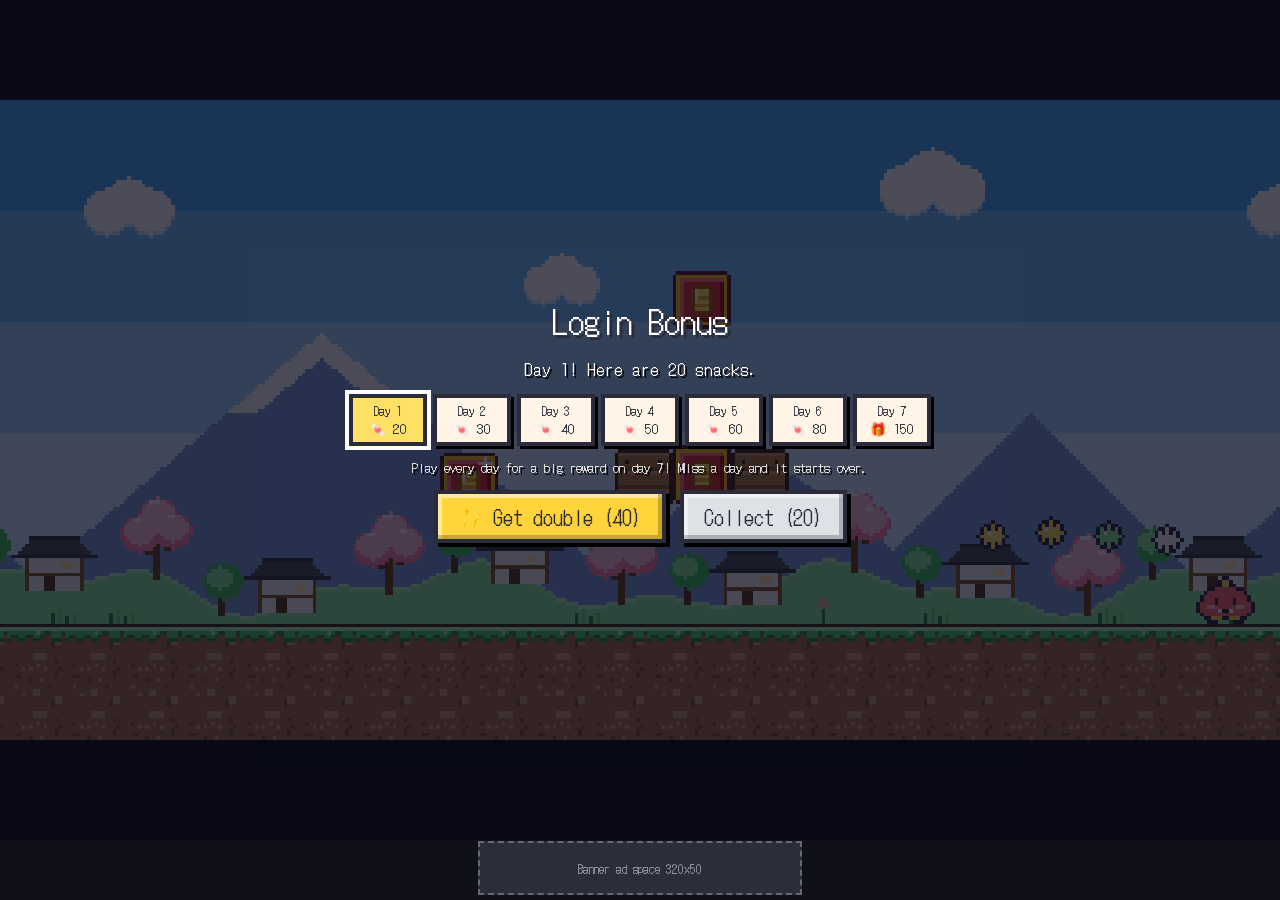
==== jumptaro/game.html @ 161453db "文嵐スタジオのサイトを公開" ====
<!DOCTYPE html>
<html lang="ja">
<head>
<meta charset="utf-8">
<meta name="viewport" content="width=device-width,initial-scale=1,user-scalable=no,viewport-fit=cover">
<title>ジャンプ太郎</title>
<link rel="stylesheet" href="fonts/dotgothic16.css">
<style>
  html,body{margin:0;height:100%;background:#0e0f18;color:#fff;font-family:"DotGothic16","MS Gothic","Osaka-Mono",monospace;overflow:hidden;touch-action:none;user-select:none;-webkit-user-select:none}
  #wrap{display:flex;height:100%;align-items:center;justify-content:center;padding-bottom:60px;box-sizing:border-box}
  body.playing #wrap{padding-bottom:0}
  #stage{position:relative;width:min(100vw,calc((100vh - 64px)*2))}
  body.playing #stage{width:min(100vw,calc(100vh*2))}
  #cv{display:block;width:100%;height:auto;aspect-ratio:2/1;image-rendering:pixelated;background:#000}
  #ov{position:fixed;left:0;right:0;top:0;bottom:60px;display:none;overflow:auto;background:rgba(8,8,24,.72);z-index:5}
  body.playing #ov{bottom:0}
  #doc{position:fixed;inset:0;z-index:60;background:#15162a;display:flex;flex-direction:column;align-items:flex-start}
  #doc iframe{flex:1;width:100%;border:0;background:#fff}
  #doc #docBack{margin:6px 8px}
  .scr{min-height:100%;display:flex;flex-direction:column;align-items:center;justify-content:center;gap:12px;padding:12px;box-sizing:border-box;text-align:center}
  h1{margin:0;font-weight:400;font-size:clamp(34px,8vw,68px);letter-spacing:4px;color:#ffe066;text-shadow:4px 4px 0 #c92a2a,8px 8px 0 #2b2b3a}
  h2{margin:0;font-weight:400;font-size:clamp(20px,4vw,32px);text-shadow:3px 3px 0 #2b2b3a}
  p{margin:0;font-size:clamp(13px,2.2vw,17px);line-height:1.6;text-shadow:2px 2px 0 #000}
  .small{opacity:.85;font-size:13px}
  .row{display:flex;gap:14px;flex-wrap:wrap;justify-content:center}
  .btn{background:#ffd43b;color:#2b2b3a;border:4px solid #2b2b3a;border-radius:0;padding:8px 20px;font-size:clamp(15px,2.4vw,20px);cursor:pointer;font-family:inherit;box-shadow:inset -4px -4px 0 rgba(0,0,0,.22),inset 4px 4px 0 rgba(255,255,255,.5),4px 4px 0 #000}
  .btn:active{transform:translate(4px,4px);box-shadow:inset -4px -4px 0 rgba(0,0,0,.22),inset 4px 4px 0 rgba(255,255,255,.5)}
  .topback{position:fixed;top:8px;left:8px;z-index:6;margin:0;padding:6px 14px;font-size:clamp(12px,2.2vw,16px)}
.toast{position:fixed;left:50%;bottom:18%;transform:translateX(-50%);background:#000c;color:#fff;padding:10px 18px;border-radius:12px;z-index:99;font-size:clamp(13px,2.4vw,18px)}
a.btn{display:inline-block;text-decoration:none}
.btn.sub{background:#dee2e6}
  .btn:disabled{opacity:.5}
  .cards{display:flex;gap:14px;flex-wrap:wrap;justify-content:center}
  .card{background:#fff4e6;color:#2b2b3a;border:4px solid #2b2b3a;width:clamp(120px,21vw,170px);padding:10px;cursor:pointer;box-sizing:border-box;display:flex;flex-direction:column;align-items:center;gap:4px;box-shadow:inset -4px -4px 0 rgba(0,0,0,.1),4px 4px 0 #000}
  .card.sel{background:#ffe066;outline:4px solid #fff}
  .card.lock canvas{filter:brightness(0) opacity(.6)}
  .btn.mini{font-size:12px;padding:4px 8px;margin-top:4px;width:100%}
  .card canvas{width:64px;height:64px;image-rendering:pixelated}
  .card b{font-size:18px;font-weight:400}
  .card small{font-size:12px;line-height:1.4}
  .stat{font-size:12px;width:100%;display:flex;justify-content:space-between}
  .stat i{font-style:normal;color:#e8590c}
  .serow{display:flex;gap:6px;align-items:center;justify-content:center;flex-wrap:wrap;margin:3px 0}
  .serow span{width:6em;text-align:right;font-size:14px;margin-right:4px}
  .vol{display:flex;gap:24px;flex-wrap:wrap;justify-content:center;font-size:15px}
  .vol input{accent-color:#ffd43b;vertical-align:middle;width:130px}
  .tabs{display:flex;gap:8px;flex-wrap:wrap;justify-content:center}
  .tab{border:4px solid #2b2b3a;border-radius:0;padding:4px 12px;font-family:inherit;background:#495057;color:#dee2e6;cursor:pointer;font-size:15px;box-shadow:3px 3px 0 #000}
  .tab.on{background:var(--c);color:#fff}
  .tab:disabled{opacity:.45}
  .grid{display:grid;grid-template-columns:repeat(5,1fr);gap:10px;width:min(720px,100%)}
  .days{display:flex;gap:6px;flex-wrap:wrap;justify-content:center}
  .day{border:4px solid #2b2b3a;background:#fff4e6;color:#2b2b3a;padding:4px 6px;min-width:58px;display:flex;flex-direction:column;align-items:center;font-size:13px;box-shadow:3px 3px 0 #000;position:relative}
  .day b{font-weight:400;font-size:12px}
  .day.got{background:#b2f2bb;opacity:.8}
  .day.today{background:#ffe066;outline:4px solid #fff}
  .day i{position:absolute;right:2px;top:0;font-style:normal;color:#2b8a3e}
  .book{width:min(760px,100%)}
  .bkrow{display:flex;flex-wrap:wrap;gap:8px;justify-content:center;margin:6px 0}
  .bk{width:86px;background:#fff4e6;color:#2b2b3a;border:3px solid #2b2b3a;padding:4px;display:flex;flex-direction:column;align-items:center;font-size:11px;box-shadow:3px 3px 0 #000}
  .bk img{width:48px;height:48px;object-fit:contain;image-rendering:pixelated}
  .bk.no{background:#868e96}
  .bk.no img{filter:brightness(0) opacity(.45)}
  .bkrw{margin-bottom:6px}
  .skimg{width:64px;height:64px;object-fit:contain;image-rendering:pixelated}
  .card.lock .skimg{filter:brightness(0) opacity(.6)}
  .bring{font-size:12px;display:flex;gap:4px;align-items:center}
  .whead{grid-column:1/-1;text-align:left;font-size:15px;margin:8px 0 0;padding:2px 8px;border-left:6px solid #ffd43b;text-shadow:2px 2px 0 #000}
  .whead.soon{border-color:#74c0fc;color:#a5d8ff;margin-bottom:4px}
  .st{border:4px solid #2b2b3a;border-radius:0;padding:6px 4px;background:#fff4e6;color:#2b2b3a;font-family:inherit;cursor:pointer;display:flex;flex-direction:column;align-items:center;gap:2px;box-shadow:inset -3px -3px 0 rgba(0,0,0,.12),4px 4px 0 #000}
  .st b{font-size:22px;font-weight:400}
  .st span{font-size:11px}
  .st small{font-size:10px}
  .st.clr{background:#b2f2bb}
  .st:disabled{background:#495057;color:#adb5bd}
  .res{background:#2b2b3a;border:4px solid #fff;box-shadow:4px 4px 0 #000;padding:10px 18px;font-size:16px;line-height:1.9}
  .new{color:#ffd43b}
  body.noads #ad{display:none}
  #ad{position:fixed;left:50%;bottom:5px;transform:translateX(-50%);width:320px;max-width:100vw;height:50px;background:#2a2e38;border:2px dashed #667;display:flex;align-items:center;justify-content:center;font-size:12px;color:#99a;z-index:6}
  body.playing #ad,body.native #ad{display:none}
  #pad{position:absolute;inset:auto 0 0 0;display:none;justify-content:space-between;padding:0 10px 8px;pointer-events:none}
  #pad .g{display:flex;gap:12px}
  #pad button{pointer-events:auto;width:var(--ps,68px);height:var(--ps,68px);border-radius:0;border:4px solid rgba(255,255,255,.75);background:rgba(255,255,255,var(--pa,.25));color:#fff;font-size:24px;touch-action:none;user-select:none;-webkit-user-select:none}
  #pad button.on{background:rgba(255,255,255,.6);transform:scale(.94)}
  #pad .g{align-items:flex-end}
  #pad .jump{width:calc(var(--ps,68px) * 1.25);height:calc(var(--ps,68px) * 1.25);font-size:30px}
  #pad .fire{margin-bottom:calc(var(--ps,68px) * .35);border-color:rgba(255,169,77,.9)}
  @media (pointer:coarse){body.playing #pad{display:flex}}
  #pauseBtn{position:absolute;top:3px;right:6px;display:none;border:2px solid #fff;border-radius:0;background:rgba(0,0,0,.45);color:#fff;font-size:18px;padding:4px 14px;cursor:pointer;font-family:inherit}
  .topbar{position:absolute;top:8px;left:12px;right:12px;display:flex;align-items:center;gap:10px;z-index:2}
  .topbar .sp{flex:1}
  .pill{background:#2b2b3a;border:3px solid #fff;padding:4px 12px;font-size:16px;box-shadow:3px 3px 0 #000}
  .ico{position:relative;background:#fff4e6;color:#2b2b3a;border:4px solid #2b2b3a;width:60px;height:60px;font-size:24px;display:flex;flex-direction:column;align-items:center;justify-content:center;gap:2px;cursor:pointer;font-family:inherit;box-shadow:inset -3px -3px 0 rgba(0,0,0,.15),3px 3px 0 #000;padding:0}
  .ico small{font-size:10px;line-height:1}
  .ico:active{transform:translate(3px,3px);box-shadow:none}
  .badge{position:absolute;top:-9px;right:-9px;background:#e03131;color:#fff;font-style:normal;font-size:12px;width:20px;height:20px;border:2px solid #fff;display:flex;align-items:center;justify-content:center}
  .btn.big{font-size:clamp(20px,3.4vw,30px);padding:12px 48px}
  .row.icons{gap:18px}
  .scr.title{padding-top:72px}
  .howto{width:min(560px,100%);display:flex;flex-direction:column;gap:6px}
  .hrow{display:flex;align-items:center;gap:12px;background:rgba(255,255,255,.08);border:2px solid rgba(255,255,255,.25);padding:6px 10px;text-align:left;font-size:14px}
  .hk{min-width:56px;text-align:center;font-size:22px}
  .hw{width:40px;height:40px;object-fit:contain;image-rendering:pixelated}
  .setbody{display:flex;flex-direction:column;align-items:center;gap:8px;min-height:120px}
  @media (max-height:430px){h1{font-size:40px}.scr{gap:8px}.scr.title{padding-top:64px}}
  body.playing #pauseBtn{display:block}
</style>
</head>
<body>
<div id="wrap">
  <div id="stage">
    <canvas id="cv" width="704" height="352"></canvas>
    <button id="pauseBtn">⏸</button>
    <div id="pad">
      <div class="g"><button data-k="l">◀</button><button data-k="r">▶</button></div>
      <div class="g"><button data-k="f" class="fire">🔥</button><button data-k="j" class="jump">▲</button></div>
    </div>
  </div>
</div>
<div id="ov"></div>
<!-- バナー広告枠（メニュー画面のみ表示）。アプリ化後は AdMob のバナーに置き換える -->
<div id="ad" class="webonly">バナー広告スペース 320x50</div>

<script>
'use strict';
/* ================= 基本設定 ================= */
const T = 32, W = 22, H = 11, VW = W * T, VH = H * T, GRAV = 0.6;
// ネット版のときだけ tools/build-web.js が書きかえる。'' = アプリ（ブラウザで開くとダミー広告）/ 'site' = 自分のサイトの体験版 / 'crazy' = CrazyGames 版
const WEB_BUILD = 'site';
const TRIAL_STAGES = 5;      // 体験版で遊べるステージ数（ワールド1）
const PLAY_URL = 'https://play.google.com/store/apps/details?id=com.bunran.jumptaro';
const PLAY_MAX = WEB_BUILD === 'site' ? TRIAL_STAGES : Infinity;
const CG = WEB_BUILD === 'crazy' && window.CrazyGames ? window.CrazyGames.SDK : null;
const AD_CONFIG = { enabled: WEB_BUILD !== 'site', interstitialEvery: 3 };   // 体験版は広告なし（AdSense が通ったら true にする）
const noAdsNow = () => save.noAds || !AD_CONFIG.enabled;
const NATIVE = !!(window.Capacitor && window.Capacitor.isNativePlatform && window.Capacitor.isNativePlatform());
const AdMobP = NATIVE ? window.Capacitor.Plugins.AdMob : null;
// ★AD_IDS は本番の広告ユニットID。AD_TESTING が true のあいだは Google のテスト広告が出る（ストアに出すときだけ false にする）
const AD_TESTING = true;
// ★Play Console の「アプリ内アイテム」で、このIDの「広告なしパック」を作る（値段は Play Console で決める）
const IAP_REMOVE_ADS = 'remove_ads';
// ★広告なしパックを売るかどうか。false のあいだはショップ・限定キャラ・きんぴか・購入を復元・特商法ページをかくす
const SHOP_ON = false;
const SUPPORTER_GIFT = 1000;   // 広告なしパックの特典おやつ
const IAPP = NATIVE ? window.Capacitor.Plugins.NativePurchases : null;
const AD_IDS = {
  banner: 'ca-app-pub-8461760868767250/3536018309',
  interstitial: 'ca-app-pub-8461760868767250/8596773294',
  rewarded: 'ca-app-pub-8461760868767250/4718161479',
};

const DIFFS = [
  { name: 'イージー', hp: 3, lives: 5, es: 0.75, col: '#2f9e44' },
  { name: 'ノーマル', hp: 2, lives: 3, es: 0.95, col: '#1c7ed6' },
  { name: 'ハード',   hp: 1, lives: 3, es: 1.15, col: '#e8590c' },
  { name: '鬼',       hp: 1, lives: 1, es: 1.4,  col: '#c92a2a' },
];

/* ================= キャラクター ================= */
const CHARS = [
  { name: '太郎', desc: 'バランス型。まずはこの子！', run: 4.2, jump: 12.4, acc: 0.55, sp: 3, jp: 3, skill: 'なし',
    pal: { b: '#ffb35c', d: '#e8893a', f: '#8a4b2a', r: '#e63946', p: '#ff8a80' },
    over: { 6: '.rkrrrrrrrrrrk..', 7: 'rkbbbbbbbbbbbbk.' } },
  { name: 'うさ丸', desc: 'ジャンプがとても高い。足はちょっとおそい', run: 3.6, jump: 14.6, acc: 0.5, sp: 2, jp: 5, skill: '大ジャンプ', cost: 150,
    pal: { b: '#fff7f9', d: '#e3d5e0', f: '#ff8fab', p: '#ff9fb8' },
    over: { 0: '....kk....kk....', 1: '...kbpk..kbpk...', 2: '...kbpk..kbpk...', 3: '...kbpk..kbpk...', 4: '...kbpkkkkbpk...' } },
  { name: 'ねこ丸', desc: '足が速い！ジャンプ長押しでふわっと滑空', run: 5.0, jump: 11.6, acc: 0.6, sp: 5, jp: 2, skill: '滑空', glide: true, cost: 300,
    pal: { b: '#9aa3b5', d: '#737c8f', f: '#3d405b', p: '#ffb3c6' },
    over: { 2: '...k........k...', 3: '..kbk......kbk..', 4: '..kbbkkkkkkbbk..' } },
  // 広告なしパックの特典キャラ（exclusive: true のキャラは課金で解放。今後も同じしくみで増やせる）
  { name: 'きつね丸', desc: '広告なしパックの特典キャラ！空中でもう1回ジャンプできる', run: 4.6, jump: 12.0, acc: 0.58, sp: 4, jp: 3, skill: '2段ジャンプ', dbl: true, exclusive: true,
    pal: { b: '#ff922b', d: '#e8590c', f: '#5c3a1e', p: '#ffc9c9', w: '#fff4e6' },
    over: { 1: '..k..........k..', 2: '..kk........kk..', 3: '..kwbk....kbwk..', 4: '..kwbbkkkkbbwk..', 11: 'kbbbbbbwwwwwwwwk', 12: '.kdbbbbbwwwwwwk.' } },
];

/* ================= ドット絵 ================= */
const BODY = [
  '................', '................', '................', '................',
  '.....kkkkkk.....', '...kkbbbbbbkk...', '..kbbbbbbbbbbk..', '.kbbbbbbbbbbbbk.',
  '.kbbbbbbbkbbkbk.', 'kbbbbbbbbkbbkbbk', 'kbbbbbbbbbkkbbbk', 'kbbbbbbppbbbbppk',
  '.kdbbbbbbbbbbdk.', '..kkddddddddkk..',
];
const LEGS = {
  stand: ['...kffk..kffk...', '...kkkk..kkkk...'],
  run1:  ['..kffk....kffk..', '..kkkk....kkkk..'],
  run2:  ['....kffkkffk....', '....kkkkkkkk....'],
  jump:  ['..kffk.....kffk.', '..kkk.......kkk.'],
};
const ONI = [   // こおに
  '................', '................', '................',
  '.......kk.......', '......kyyk......', '.....kkyykk.....', '...kkbbbbbbkk...', '..kbbbbbbbbbbk..',
  '.kbbbbbbbbbbbbk.', '.kbbbebbbbebbbk.', 'kbbbbebbbbebbbbk', 'kbbppbbbbbbppbbk',
  'kbbbbbwkkwbbbbbk', '.kbbbbbbbbbbbbk.', '..kkfffkkfffkk..', '...kkk....kkk...',
];
const FROG = [  // かえる
  '................', '................', '................', '................', '................',
  '...kkk....kkk...', '..kwek....kwek..', '..kbbkkkkkkbbk..', '.kbbbbbbbbbbbbk.', 'kbbbbbbbbbbbbbbk',
  'kbbppbkkkkbppbbk', 'kbbbbbbbbbbbbbbk', '.kbllllllllllbk.', '.kbbllllllllbbk.', 'kbbkkkkkkkkkkbbk', 'kkk..........kkk',
];
const IGA = [   // いがぐり（踏めない）
  '................', '................',
  '....s.s..s.s....', '..s.ssssssss.s..', '.sssbbbbbbbbsss.', '..sbbbbbbbbbbs..', '.ssbbbbbbbbbbss.',
  '..sbbebbbbebbs..', '.ssbbebbbbebbss.', '..sbbbbkkbbbbs..', '.sssbbbbbbbbsss.', '..s.ssssssss.s..', '....s.s..s.s....',
  '................', '................', '................',
];
const YUKI = [   // ゆきだるま
  '................', '................', '................',
  '.....kkkkkk.....', '.....krrrrk.....', '....kkkkkkkk....', '...kwwwwwwwwk...', '..kwwkwwwwkwwk..',
  '..kwwwwoowwwwk..', '...kwwwwwwwwk...', '..kkrrrrrrrrkk..', '.kwwwwwwwwwwwwk.', 'kwwwwwwkwwwwwwwk',
  'kwwwwwwwwwwwwwwk', '.kwwwwwwkwwwwwk.', '..kkkkkkkkkkkk..',
];
const KANI = [   // カニ
  '................', '................', '................', '................', '................',
  '..kk........kk..', '.krrk......krrk.', '.krrk.k..k.krrk.', '..kk..e..e..kk..', '...kkrkkkkrkk...',
  '..krrrrrrrrrrk..', '.krrrrrrrrrrrrk.', '.krrrrrrrrrrrrk.', '..krrrrrrrrrrk..', '.k.k.k....k.k.k.', 'k.k.k......k.k.k',
];
const DOGU = [   // 土偶
  '................', '................',
  '....kkkkkkkk....', '...kbbbbbbbbk...', '..kbkkkbbkkkbk..', '..kbkwkbbkwkbk..', '..kbkkkbbkkkbk..',
  '...kbbbddbbbk...', '.kkkbbbbbbbbkkk.', 'kbbkbdbbbbdbkbbk', 'kbbkbbbddbbbkbbk', '.kk.kbbbbbbk.kk.',
  '....kbbkkbbk....', '...kbbbkkbbbk...', '...kbbbkkbbbk...', '...kkkkkkkkkk...',
];
const FISH = [   // さかな
  '................', '................', '................', '................',
  '......kkkk......', '....kkbbbbkk..kk', '...kbbbbbbbbkkbk', '..kbwebbbbbbbbbk',
  '..kbbbbbbbbbbbbk', '...kbllllllbkkbk', '....kkbbbbkk..kk', '......kkkk......',
  '................', '................', '................', '................',
];
const BAT = [
  '................', '................', '................', '................',
  'kk....kkkk....kk', 'kbk..kbbbbk..kbk', 'kbbkkbbbbbbkkbbk', 'kbbbbbwebbwebbbk',
  '.kbbbbbbbbbbbbk.', '..kbbk.kk.kbbk..', '...kk......kk...',
  '................', '................', '................', '................', '................',
];
const RAPTOR = [   // こどもきょうりゅう（左向き）
  '................', '................', '................', '................',
  '...kkkk.........', '..kggggk........', '.kgekgggk.......', 'kggggggggk......',
  'kgkkkgggggk..k..', '.k...kgggggkkgk.', '.....kgggggggggk', '.....kgllllggkk.',
  '.....kgllllgk...', '......kggggk....', '......kgkkgk....', '......kk..kk....',
];
const PTERA = [    // プテラノドン
  '................', '................', '................', '................',
  'k......kk......k', 'kgk...kggk...kgk', 'kggk.kgwgwk.kggk', 'kgggkggggggkgggk',
  '.kggggggggggggk.', '..kkggkyykggkk..', '....kk.kk.kk....',
  '................', '................', '................', '................', '................',
];
const STEGO = [    // ステゴサウルス（背中がトゲトゲで踏めない）
  '................', '................', '................',
  '.....k.k.k......', '....kpkpkpk.....', '...kpgpgpgpk....', '..kggggggggggk..', '.kgekgggggggggk.',
  'kgggggggggggggkk', '.kgglllllllgggk.', '..kglllllllgk...', '..kgk.....kgk...', '..kk.......kk...',
  '................', '................', '................',
];
const NINJA = [    // こにんじゃ
  '................', '................', '................', '................',
  '.....kkkkkk.....', '...kkbbbbbbkk...', '..kbbbbbbbbbbk..', '.kbbbbbbbbbbbbk.',
  '.kbssssssssssbk.', 'kbbskssssksssbbk', 'kbbssssssssssbbk', 'kbbbbbbbbbbbbbbk',
  'rrbbbbbbbbbbbbdk', '.rkdddbbbbdddk..', '...kbbk..kbbk...', '...kkkk..kkkk...',
];
const TANUKI = [   // たぬき
  '................', '................', '................', '................',
  '..kk........kk..', '.kbbk......kbbk.', '.kbbkkkkkkkkbbk.', 'kbbbbbbbbbbbbbbk',
  'kbddddbbbbddddbk', 'kbdwkdbbbbdwkdbk', 'kbbddbbkkbbddbbk', 'kbbbbbllllbbbbbk',
  '.kbbbllllllbbbk.', '.kbbbllllllbbbk.', '..kbbkkkkkkbbk..', '..kkk......kkk..',
];
const KARASU = [   // からす
  '................', '................', '................', '................',
  'kk.....kk.....kk', 'kbk...kbbk...kbk', 'kbbk.kbwbbk.kbbk', 'kbbbkbbbbyykbbbk',
  '.kbbbbbbbbbbbbk.', '..kkbbk..kbbkk..', '....kk....kk....',
  '................', '................', '................', '................', '................',
];
const KABUTO = [   // かぶと武者（かぶとのツノで踏めない）
  '................', '................',
  '...y........y...', '...yy......yy...', '....yykkkkyy....', '...kaaaaaaaak...', '..kaaaayyaaaak..',
  '..kkkkkkkkkkkk..', '..ksssesssessk..', '..kssskkkssssk..', '.kaarrrrrrrraak.', '.karrkrrkrrkrak.',
  '..kkkk....kkkk..', '................', '................', '................',
];
function sprite(rows, pal) {
  const w = rows[0].length, h = rows.length, c = mkCanvas(w, h), x = c.getContext('2d');
  rows.forEach((r, y) => { for (let i = 0; i < w; i++) { const ch = r[i]; if (ch && ch !== '.') { x.fillStyle = pal[ch] || '#f0f'; x.fillRect(i, y, 1, 1); } } });
  return c;
}
function flip(c) {
  const f = mkCanvas(c.width, c.height), x = f.getContext('2d');
  x.translate(c.width, 0); x.scale(-1, 1); x.drawImage(c, 0, 0); return f;
}
const OUT = '#2b2b3a';
const CHAR_SPR = CHARS.map(ch => {
  const base = BODY.slice();
  for (const k in ch.over) base[k] = ch.over[k];
  const pal = Object.assign({ k: OUT }, ch.pal), o = {};
  for (const f in LEGS) { const s = sprite(base.concat(LEGS[f]), pal); o[f] = [s, flip(s)]; }
  return o;
});
const EN_SPR = Object.fromEntries(Object.entries({
  w: sprite(ONI, { k: OUT, b: "#ff6b6b", y: "#ffe066", e: OUT, p: "#ffc9c9", w: "#fff", f: "#ffd43b" }),
  h: sprite(FROG, { k: OUT, b: "#69db7c", l: "#d8f5a2", p: "#ff8787", w: "#fff", e: OUT }),
  n: sprite(IGA, { k: OUT, b: "#c68642", s: "#7f4f24", e: OUT }),
  b: sprite(BAT, { k: OUT, b: "#5c4b8a", w: "#fff", e: "#e03131" }),
}).map(([k, v]) => [k, [v, flip(v)]]));
Object.assign(EN_SPR, Object.fromEntries(Object.entries({
  yuki: sprite(YUKI, { k: OUT, w: '#ffffff', r: '#e03131', o: '#ff922b' }),
  kani: sprite(KANI, { k: OUT, r: '#ff6b6b', e: OUT }),
  dogu: sprite(DOGU, { k: OUT, b: '#c08552', d: '#8b5a2b', w: '#5c3a1e' }),
  fish: sprite(FISH, { k: OUT, b: '#ffa94d', l: '#fff4e6', w: '#ffffff', e: OUT }),
}).map(([k, v]) => [k, [v, flip(v)]])));
Object.assign(EN_SPR, Object.fromEntries(Object.entries({
  raptor: sprite(RAPTOR, { k: OUT, g: '#69db7c', l: '#fff3bf', e: OUT }),
  ptera: sprite(PTERA, { k: OUT, g: '#ff922b', w: '#ffffff', y: '#ffd43b' }),
  stego: sprite(STEGO, { k: OUT, g: '#4dabf7', l: '#d0ebff', p: '#ff8787', e: OUT }),
}).map(([k, v]) => [k, [v, flip(v)]])));
Object.assign(EN_SPR, Object.fromEntries(Object.entries({
  ninja: sprite(NINJA, { k: '#0b0b12', b: '#343a40', d: '#212529', s: '#ffd8a8', r: '#e03131' }),
  tanuki: sprite(TANUKI, { k: OUT, b: '#a0703a', d: '#5c3a1e', l: '#f3d9a4', w: '#ffffff' }),
  karasu: sprite(KARASU, { k: '#0b0b12', b: '#343a40', w: '#ffffff', y: '#fcc419' }),
  kabuto: sprite(KABUTO, { k: OUT, a: '#364fc7', y: '#fcc419', s: '#ffd8a8', e: OUT, r: '#c92a2a' }),
}).map(([k, v]) => [k, [v, flip(v)]])));
const EN = { w: { w: 26, h: 22, sp: 0.9 }, h: { w: 26, h: 22, sp: 0.6 }, n: { w: 26, h: 22, sp: 0.7 }, b: { w: 28, h: 14, sp: 1.2 } };

const BOSSES = {
  gama:   { name: 'どうくつの主 大ガマ', w: 56, h: 44, hp: [2, 3, 4, 5] },
  oni:    { name: '赤鬼大将', w: 52, h: 58, hp: [3, 4, 5, 6] },
  raijin: { name: '嵐の雷さま', w: 56, h: 52, hp: [3, 4, 5, 6] },
  trex:   { name: 'ティラノ大王', w: 72, h: 60, hp: [3, 4, 5, 6] },
  ninja:  { name: '忍者頭領 カゲマル', w: 48, h: 56, hp: [3, 4, 5, 6] },
};

// パワーアップアイテム（ステージの宝箱から出る・おやつで買ってもちこむ）
const ITEMS = {
  mallet: { name: 'うちでのこづち', desc: '8びょう無敵！さわった敵もやっつける', time: 480, price: 80 },
  magnet: { name: 'まねきの手', desc: '15びょう、金平糖をすいよせる', time: 900, price: 50 },
  geta:   { name: 'はやてのげた', desc: '10びょう、足がはやくなる', time: 600, price: 50 },
};
const ITEM_KEYS = Object.keys(ITEMS);
// 着せかえ（色がわり。せいのうは同じ）。get: w0〜w4=そのワールドの図鑑コンプ / snack=おやつで買う / pack=広告なしパックの特典
const SKINS = {
  normal:  { name: 'いつもの', pal: null, get: 'start' },
  sakura:  { name: 'さくら', pal: { b: '#ffc9de', d: '#f783ac' }, get: 'w0' },
  matsuri: { name: 'おまつり', pal: { b: '#ff8787', d: '#e03131' }, get: 'w1' },
  yuki:    { name: 'ゆきんこ', pal: { b: '#f1f3f5', d: '#ced4da' }, get: 'w2' },
  dino:    { name: 'きょうりゅう', pal: { b: '#8ce99a', d: '#51cf66' }, get: 'w3' },
  aizome:  { name: 'あいぞめ', pal: { b: '#74c0fc', d: '#1c7ed6' }, get: 'w4' },
  fuji:    { name: 'ふじむらさき', pal: { b: '#b197fc', d: '#7950f2' }, get: 'snack', cost: 500 },
  gold:    { name: 'きんぴか', pal: { b: '#ffd43b', d: '#f08c00' }, get: 'pack' },
  maneki:  { name: 'まねきねこ', pal: { b: '#ffffff', d: '#fcc419' }, get: 'neko' },
};
const ENEMY_NAMES = { w: 'こおに', h: 'かえる', n: 'いがぐり', b: 'コウモリ', yuki: 'ゆきだるま', kani: 'カニ', dogu: '土偶', fish: 'さかな', raptor: 'こどもきょうりゅう',
  ptera: 'プテラノドン', stego: 'ステゴサウルス', ninja: 'こにんじゃ', tanuki: 'たぬき', karasu: 'からす', kabuto: 'かぶと武者' };

/* ================= テーマ ================= */
const THEMES = {
  village:     { key: "village", mat: "grass", round: 4, plat: "log", decor: "village",
                 pal: { base: "#a9714b", dark: "#7f5539", light: "#c99a6e", shade: "#6b4430", line: "#3d2817", top: ["#b2f2bb", "#51cf66", "#2b8a3e"] } },
  forest:      { key: "forest", mat: "grass", round: 5, plat: "log", decor: "forest",
                 pal: { base: "#7a5236", dark: "#5a3a24", light: "#9a6a46", shade: "#4a2f1d", line: "#2a1a10", top: ["#c0eb75", "#5c940d", "#2b5a0d"] } },
  cave:        { key: "cave", mat: "rock", round: 5, plat: "crystal", decor: "cave",
                 pal: { base: "#4c3f6b", dark: "#342a4d", light: "#6a5a94", shade: "#2c2342", line: "#1a1430", top: ["#b197fc", "#7950f2", "#5f3dc4"] } },
  tokyo_dusk:  { key: "tokyo_dusk", mat: "city", round: 2, plat: "girder", decor: "city",
                 pal: { base: "#868e96", dark: "#5c636a", light: "#adb5bd", shade: "#4a5056", line: "#212529", top: ["#e9ecef", "#ced4da", "#495057"] } },
  tokyo_night: { key: "tokyo_night", mat: "city", round: 2, plat: "girder", decor: "city",
                 pal: { base: "#495067", dark: "#343a4f", light: "#5c6480", shade: "#262b3d", line: "#0b0d18", top: ["#adb5bd", "#868e96", "#2b2f42"] } },
  sky:         { key: "sky", mat: "cloud", round: 7, plat: "puff", decor: "none",
                 pal: { base: "#e7f5ff", dark: "#a5d8ff", light: "#ffffff", shade: "#a5d8ff", line: "#74c0fc", top: ["#ffffff", "#ffffff", "#d0ebff"] } },
  snow:        { key: "snow", mat: "grass", round: 5, plat: "ice", decor: "snow", slip: true, abyss: "30,50,80", skin: { w: "yuki" },
                 pal: { base: "#8a7f8e", dark: "#6c6270", light: "#a89cad", shade: "#5a5060", line: "#2b2633", top: ["#ffffff", "#f1f3f5", "#a5d8ff"] } },
  jomon:       { key: "jomon", mat: "grass", round: 5, plat: "log", decor: "jomon", skin: { w: "dogu" },
                 pal: { base: "#9c6b45", dark: "#7a4f30", light: "#b8875e", shade: "#5e3b22", line: "#33200f", top: ["#d8f5a2", "#82c91e", "#5c940d"] } },
  sea:         { key: "sea", mat: "rock", round: 5, plat: "coral", decor: "sea", water: true, abyss: "2,12,40", skin: { w: "kani", b: "fish" },
                 pal: { base: "#3b5b7a", dark: "#2a4560", light: "#4f7396", shade: "#22384f", line: "#132433", top: ["#fff3bf", "#e9c46a", "#c9a050"] } },
  moss:        { key: "moss", mat: "grass", round: 6, plat: "log", decor: "forest",
                 pal: { base: "#5e4b3a", dark: "#46372a", light: "#77614c", shade: "#3a2d22", line: "#1f1812", top: ["#d8f5a2", "#94d82d", "#5c940d"] } },
  beach:       { key: "beach", mat: "grass", round: 5, plat: "log", decor: "beach", abyss: "10,110,160", skin: { w: "kani" },
                 pal: { base: "#e9c46a", dark: "#d4a95a", light: "#fff3bf", shade: "#c9a050", line: "#8a6a2a", top: ["#fff9db", "#ffe8a1", "#e9c46a"] } },
  jungle:      { key: "jungle", mat: "grass", round: 5, plat: "log", decor: "jungle", skin: { w: "raptor", h: "raptor", b: "ptera", n: "stego" },
                 pal: { base: "#6b4a2b", dark: "#4f3520", light: "#8a6440", shade: "#3f2a18", line: "#22160c", top: ["#b2f2bb", "#40c057", "#2b8a3e"] } },
  plains:      { key: "plains", mat: "grass", round: 5, plat: "bone", decor: "plains", skin: { w: "raptor", h: "raptor", b: "ptera", n: "stego" },
                 pal: { base: "#b07d4f", dark: "#8a5f3a", light: "#c99a6e", shade: "#6f4a2a", line: "#3d2817", top: ["#e9fac8", "#a9e34b", "#74b816"] } },
  amber:       { key: "amber", mat: "rock", round: 5, plat: "amber", decor: "amber", skin: { w: "raptor", h: "raptor", n: "stego" },
                 pal: { base: "#5c3a1e", dark: "#45290f", light: "#7a5230", shade: "#3a2410", line: "#1f1208", top: ["#ffd8a8", "#f59f00", "#a85d00"] } },
  volcano:     { key: "volcano", mat: "rock", round: 4, plat: "bone", decor: "volcano", rocks: true, lava: true, abyss: "255,90,0", skin: { w: "raptor", h: "raptor", b: "ptera", n: "stego" },
                 pal: { base: "#3b3133", dark: "#2a2224", light: "#55474a", shade: "#1f1819", line: "#0e0a0b", top: ["#ffa94d", "#e8590c", "#7a2e0e"] } },
  edo:         { key: "edo", mat: "grass", round: 4, plat: "roof", decor: "edo", skin: { w: "ninja", h: "tanuki", b: "karasu", n: "kabuto" },
                 pal: { base: "#8b6b4a", dark: "#6b4f33", light: "#a8875f", shade: "#5a4129", line: "#2e2014", top: ["#f3e3c3", "#e0c9a0", "#b89a6a"] } },
  edo_dusk:    { key: "edo_dusk", mat: "kawara", round: 3, plat: "roof", decor: "none", skin: { w: "ninja", h: "tanuki", b: "karasu", n: "kabuto" },
                 pal: { base: "#5c6378", dark: "#3a3f50", light: "#7c8498", shade: "#2f3342", line: "#16181f", top: ["#adb5bd", "#868e96", "#495057"] } },
  ninja:       { key: "ninja", mat: "wood", round: 2, plat: "tatami", decor: "ninja", skin: { w: "ninja", h: "tanuki", b: "karasu", n: "kabuto" },
                 pal: { base: "#a0703a", dark: "#6f4a22", light: "#c08552", shade: "#5a3a1a", line: "#2b1a0c", top: ["#e9e4b0", "#c9c27a", "#5c3a1e"] } },
  hanabi:      { key: "hanabi", mat: "grass", round: 5, plat: "log", decor: "none", river: true, abyss: "10,30,80", skin: { w: "ninja", h: "tanuki", b: "karasu", n: "kabuto" },
                 pal: { base: "#4a3a2a", dark: "#33281c", light: "#5f4a36", shade: "#2a2016", line: "#120d08", top: ["#69db7c", "#2b8a3e", "#1b5e2b"] } },
  castle:      { key: "castle", mat: "ishigaki", round: 3, plat: "roof", decor: "castle",
                 pal: { base: "#7a8094", mid: "#8a90a4", dark: "#4a5060", light: "#9aa0b4", shade: "#3c4150", line: "#1e2130", top: ["#ced4da", "#adb5bd", "#6c7385"] } },
};

/* ================= ステージ =================
  タイル: # 地面  B レンガ  ? はてな  ! 使用済  = 足場  ^ トゲ
          V くずれる足場  F ニセ足場  H 見えないブロック  X 通り抜けられる壁
  at(d,fn): 難易度d以上で配置 / upto(d,fn): 難易度d以下で配置 */
const STAGES = [
  { name: 'さくら小路', region: '京都', food: 'yatsuhashi', theme: 'village', len: 120, make({ neko, food, gr, t, c, e, sp, sec, cp, stairs, at }) {
    gr(0, 29); gr(33, 58); gr(62, 119);
    t(9, 6, '?'); t(12, 6, 'B'); t(13, 6, '?'); t(14, 6, 'B'); t(13, 3, '?');
    c(18, 7, 4); e('w', 22); c(30, 6, 3);
    t(38, 6, '=', 4); c(38, 5, 4); e('w', 42); e('w', 50);
    at(1, () => sp(46, 2));
    at(2, () => { e('w', 54); t(31, 5, 'H'); });
    cp(64, 1);
    gr(72, 79, 6); t(72, 7, 'X', 8); t(72, 8, 'X', 8); c(73, 8, 6); sec(77, 8);
    e('h', 86); e('w', 94); e('w', 98); t(90, 5, '?', 2);
    stairs(104, 4); neko(78, 8); food(40, 3);
  } },
  { name: '信州のもり', region: '長野', food: 'oyaki', theme: 'forest', len: 140, make({ neko, food, gr, t, c, e, sp, warp, cp, stairs, at, upto }) {
    gr(0, 19); gr(20, 27, 7); gr(28, 38); gr(43, 63); gr(66, 90); gr(95, 139);
    upto(0, () => { t(40, 7, '=', 2); t(92, 7, '=', 2); });
    e('h', 24, 7); e('w', 33); c(22, 6, 4);
    t(47, 6, '=', 2); t(49, 6, 'F'); t(50, 6, '=', 2); c(47, 5, 5);
    at(1, () => sp(49, 1));
    e('h', 55); e('w', 60);
    warp(64, 65, 100); c(64, 8, 2);
    cp(68, 1);
    t(72, 6, 'B'); t(73, 6, '?'); t(74, 6, 'B'); t(73, 3, '?');
    e('w', 70); e('h', 78); at(1, () => e('w', 84)); at(2, () => { sp(86, 2); t(93, 5, 'H'); });
    e('w', 100); e('h', 108); t(104, 6, '?', 3);
    e('w', 116); at(1, () => e('h', 120));
    stairs(124, 4); neko(73, 2); food(49, 3);
  } },
  { name: '祖谷のかずら橋', region: '徳島', food: 'sudachi', theme: 'forest', len: 150, make({ neko, food, gr, t, c, e, sp, sec, cp, stairs, at, upto }) {
    gr(0, 17); t(18, 9, 'V', 12); c(20, 7, 8); gr(30, 48);
    e('w', 36); e('w', 42); t(38, 6, '?', 3);
    t(50, 7, 'V', 2); gr(53, 78);
    cp(56, 1);
    at(1, () => sp(60, 2)); at(2, () => sp(68, 2)); e('h', 64); e('h', 73);
    upto(0, () => t(80, 8, '=', 2)); at(2, () => t(80, 5, 'H'));
    gr(83, 112);
    t(88, 4, '=', 20); c(90, 3, 16); sec(106, 3);          // うさ丸だけ届く高台
    e('w', 90); e('w', 96); e('h', 102); at(1, () => e('w', 108));
    t(113, 8, 'V', 6); gr(119, 149);
    e('w', 125); e('w', 130);
    stairs(136, 4); neko(100, 8); food(39, 3);
  } },
  { name: '秋芳洞', region: '山口', food: 'fugu', theme: 'cave', len: 150, make({ neko, food, gr, ceil, t, c, e, sp, sec, warp, cp, stairs, at, upto }) {
    ceil(0, 149, 1);
    gr(0, 30); ceil(14, 26, 5); e('w', 18); e('w', 24); c(15, 8, 10);
    gr(34, 60); cp(36, 1); e('b', 40, 5); e('b', 48, 4);
    t(44, 6, '?'); t(45, 6, 'B', 2); at(1, () => sp(52, 2));
    warp(61, 62, 118); c(61, 8, 2);
    gr(63, 80); e('h', 68); e('b', 74, 5); at(1, () => e('w', 78));
    upto(0, () => t(82, 7, '=', 2));
    gr(85, 110); ceil(86, 110, 3);
    gr(92, 100, 6); t(92, 7, 'X', 9); t(92, 8, 'X', 9); c(93, 8, 7); sec(97, 8);
    e('w', 104); e('b', 106, 5);
    gr(115, 149);
    e('w', 120); e('w', 125); e('b', 130, 5); at(2, () => e('n', 134));
    stairs(138, 4); neko(99, 8); food(45, 3);
  } },
  { name: '龍泉洞のコウモリ', region: '岩手', food: 'wanko', theme: 'cave', boss: true, len: 190, make({ boss, neko, food, gr, ceil, t, c, e, sp, sec, cp, stairs, at, upto }) {
    ceil(0, 159, 1);
    gr(0, 20); t(22, 7, 'V', 3); t(27, 6, 'V', 3); t(32, 7, 'V', 3);
    upto(0, () => { t(25, 7, '=', 2); t(30, 7, '=', 2); t(35, 8, '=', 2); });
    c(27, 5, 3); e('b', 28, 3);
    gr(37, 100); cp(40, 1); e('n', 44); at(1, () => e('n', 50)); e('b', 47, 5);
    t(56, 6, '?', 3); e('w', 60); e('w', 64);
    t(67, 6, '=', 2); t(70, 4, '=', 3); t(80, 4, '=', 3); c(80, 3, 3); sec(81, 3);   // ねこ丸の滑空で届く島
    e('w', 75); e('h', 85); e('n', 92);
    upto(0, () => t(102, 7, '=', 2)); at(2, () => t(102, 5, 'H'));
    gr(105, 159);
    at(1, () => sp(110, 2)); at(2, () => sp(116, 3)); e('b', 112, 4); e('b', 122, 5);
    t(126, 6, 'B', 2); t(128, 6, '?');
    e('w', 132); e('n', 138); e('w', 142); neko(81, 8); food(57, 3); gr(160, 189); ceil(160, 189, 1); cp(162, 1); boss('gama', 166);
    stairs(146, 4);
  } },
  { name: '浅草ゆうやけ通り', region: '東京', food: 'ningyo', theme: 'tokyo_dusk', len: 160, make({ neko, food, gr, t, c, e, sp, warp, fake, cp, stairs, at, upto }) {
    gr(0, 25); e('w', 14); e('w', 20); t(16, 6, '?'); t(17, 6, 'B'); t(18, 6, '?');
    upto(0, () => t(27, 7, '=', 2));
    gr(30, 50); gr(36, 40, 7); e('h', 44); e('w', 48); c(36, 6, 5);
    gr(54, 80); cp(56, 1); e('w', 62); at(1, () => e('h', 66));
    fake(70); upto(1, () => warp(69, 72, 120));            // ニセゴール！（ハード以外は落ちるとワープ）
    at(1, () => e('w', 76));
    gr(85, 110); t(90, 6, '=', 3); t(94, 4, '=', 3); c(94, 3, 3);
    e('w', 88); e('h', 96); e('w', 100); at(1, () => e('n', 104));
    t(111, 8, 'V', 4); gr(115, 159);
    e('w', 122); e('w', 126); at(1, () => sp(130, 2)); e('h', 136); at(2, () => e('n', 140)); neko(95, 3); food(91, 3);
    stairs(146, 4);
  } },
  { name: '道頓堀ネオン街', region: '大阪', food: 'takoyaki', theme: 'tokyo_night', len: 170, make({ neko, food, gr, t, col, c, e, sp, sec, warp, fake, cp, stairs, at, upto }) {
    gr(0, 20); e('w', 15);
    t(21, 8, '=', 3); t(24, 8, 'F'); t(25, 8, '=', 2); t(27, 8, 'F'); t(28, 8, '=', 3);
    upto(0, () => { t(24, 8, '='); t(27, 8, '='); });
    gr(31, 90); cp(34, 1); e('h', 38); e('w', 44); t(40, 6, '?', 2);
    c(47, 8, 4); col(52, 1, 6, '#'); col(53, 1, 6, '#'); col(52, 7, 8, 'X'); col(53, 7, 8, 'X'); c(52, 8, 2);   // 壁抜け
    e('w', 60); e('n', 66); e('h', 72); at(1, () => e('w', 78));
    t(62, 6, 'B', 3); t(63, 3, '?');
    t(76, 4, '=', 8); c(77, 3, 6); sec(82, 3);
    upto(0, () => t(92, 7, '=', 2)); at(2, () => t(92, 5, 'H'));
    gr(95, 125); cp(97, 1); at(1, () => fake(110));
    e('w', 100); e('b', 104, 5); e('h', 118);
    upto(0, () => t(127, 7, '=', 2));
    gr(130, 140); warp(141, 142, 158); c(141, 8, 2); gr(143, 169);
    e('w', 134); at(1, () => sp(148, 2)); e('n', 150);
    stairs(156, 4); neko(80, 8); food(41, 3);
  } },
  { name: '富士の雲の上', region: '静岡', food: 'mikan', theme: 'sky', len: 170, make({ neko, food, gr, t, c, e, sp, sec, cp, stairs, at, upto }) {
    gr(0, 12);
    t(15, 8, '=', 4); t(22, 7, '=', 4); t(29, 6, '=', 3); t(35, 7, '=', 4); t(42, 8, '=', 6);
    upto(0, () => { t(13, 8, '=', 2); t(19, 8, '=', 2); });
    c(22, 6, 4); c(29, 5, 3); e('w', 44, 8);
    gr(50, 62); cp(52, 1); e('h', 58);
    t(65, 8, 'V', 3); t(71, 7, 'V', 3); t(77, 8, 'V', 3); gr(83, 95);
    e('b', 70, 4); e('b', 80, 5); t(88, 6, '?');
    t(98, 8, '=', 3); t(104, 7, '=', 3); gr(110, 125);
    t(112, 6, '?'); t(115, 4, '=', 2); t(124, 3, '=', 3); c(124, 2, 3); sec(125, 2);
    e('w', 113); e('w', 119); at(1, () => { e('n', 116); sp(121, 2); });
    t(128, 7, '=', 3); t(134, 6, '=', 3); t(140, 7, '=', 3); gr(146, 169);
    e('b', 136, 3); at(2, () => e('b', 142, 4));
    e('w', 150); e('h', 156); stairs(158, 3); neko(124, 8); food(30, 3);
  } },
  { name: '名古屋城の夜', region: '愛知', food: 'tebasaki', theme: 'castle', len: 180, make({ neko, food, gr, ceil, t, c, e, sp, sec, warp, fake, cp, stairs, at, upto }) {
    ceil(0, 179, 1);
    gr(0, 40); e('w', 12); sp(24, 3); at(1, () => sp(32, 3)); t(27, 6, '=', 2); c(27, 5, 2); e('n', 37);
    upto(0, () => t(42, 7, '=', 2)); at(2, () => t(43, 5, 'H'));
    gr(45, 70); cp(47, 1); ceil(50, 64, 5); e('w', 54); e('w', 58); at(1, () => e('n', 62)); c(52, 8, 10);
    gr(71, 90, 7); t(71, 8, 'X', 20); c(73, 8, 15); sec(80, 8);
    sp(75, 2, 6); at(1, () => sp(83, 2, 6)); e('n', 79, 7); at(1, () => e('w', 87, 7));
    gr(91, 110); e('b', 95, 5); e('w', 100); t(98, 6, '?', 3);
    fake(108); upto(1, () => warp(107, 110, 150));
    gr(111, 140); cp(113, 1); e('w', 118); e('n', 124); at(1, () => sp(128, 2)); e('b', 132, 4);
    upto(0, () => t(142, 7, '=', 2));
    gr(145, 179); cp(150, 0); e('w', 150); at(1, () => e('n', 156)); e('h', 160);
    stairs(166, 4); neko(88, 8); food(28, 3);
  } },
  { name: 'くまもと天守閣', region: '熊本', food: 'renkon', theme: 'castle', boss: true, len: 230, make({ boss, neko, food, gr, ceil, t, c, e, sp, sec, warp, fake, cp, stairs, at, upto }) {
    ceil(0, 199, 1);
    gr(0, 15); t(16, 9, 'V', 10); gr(26, 40); e('n', 30); e('w', 34); e('b', 38, 5);
    t(41, 8, '=', 2); t(43, 8, 'F'); t(44, 8, '=', 2); t(46, 8, 'F'); t(47, 8, '=', 2);
    upto(0, () => { t(43, 8, '='); t(46, 8, '='); });
    gr(49, 70); cp(51, 1); ceil(54, 68, 5); sp(56, 2); at(1, () => { sp(62, 2); e('n', 59); }); e('w', 66);
    gr(71, 105); t(74, 4, '=', 26); c(76, 3, 22); sec(98, 3);
    sp(78, 2); e('n', 84); sp(90, 2); at(1, () => e('n', 96)); e('w', 100);
    upto(0, () => t(107, 7, '=', 2)); at(1, () => t(108, 5, 'H'));
    gr(110, 140); cp(112, 1);
    t(115, 6, '?'); t(118, 4, '=', 2); t(127, 4, '=', 2); c(127, 3, 2); sec(128, 3);
    e('w', 114); e('h', 122); e('n', 131); e('b', 134, 5);
    warp(141, 142, 180); c(141, 8, 2);
    gr(143, 165); cp(150, 0); at(1, () => fake(160));
    e('w', 148); e('n', 153); at(2, () => e('n', 157));
    t(166, 8, 'V', 4); gr(170, 199);
    e('w', 174); e('h', 178); e('n', 184); at(1, () => e('b', 186, 5));
    stairs(188, 4); neko(87, 8); food(115, 3); gr(200, 229); ceil(200, 229, 1); cp(202, 1); boss('oni', 206);
  } },
  { name: '雪のふらの', region: '北海道', food: 'jagabata', theme: 'snow', len: 160, make({ neko, food, gr, t, c, e, sp, sec, warp, cp, stairs, at, upto }) {
    gr(0, 20); e('w', 14); t(16, 6, '?'); t(17, 6, 'B'); t(18, 6, '?'); c(8, 7, 4);
    gr(24, 45); gr(30, 34, 7); c(30, 6, 5); e('w', 38); e('h', 42);
    t(48, 7, '=', 3); c(48, 6, 3);
    gr(53, 80); cp(55, 1); e('w', 58);
    gr(62, 70, 6); t(62, 7, 'X', 9); t(62, 8, 'X', 9); c(63, 8, 5); sec(66, 8); neko(69, 8);
    e('w', 74); at(1, () => sp(77, 2));
    upto(0, () => t(82, 7, '=', 2)); at(2, () => t(83, 5, 'H'));
    gr(85, 110); t(90, 6, '=', 3); t(94, 4, '=', 3); c(90, 5, 3); food(95, 3);
    e('w', 100); e('h', 104); at(1, () => e('n', 108));
    warp(111, 112, 140); c(111, 8, 2); gr(113, 159); cp(120, 0);
    e('w', 118); e('w', 124); at(1, () => sp(128, 2)); e('h', 134); at(2, () => e('n', 138));
    stairs(146, 4);
  } },
  { name: '三内丸山の縄文むら', region: '青森・縄文時代', food: 'kuri', theme: 'jomon', len: 160, make({ neko, food, gr, t, c, e, sp, sec, fake, cp, stairs, at, upto }) {
    gr(0, 25); e('w', 12); e('w', 20); t(14, 6, '?', 2); c(16, 7, 4);
    gr(26, 40); gr(30, 36, 6); c(30, 5, 7); e('h', 33, 6);
    upto(0, () => t(42, 7, '=', 2));
    gr(45, 95); cp(47, 1);
    t(50, 6, '=', 4); c(50, 5, 4); food(52, 3);
    e('w', 56); at(1, () => sp(59, 2)); e('w', 62); e('h', 66);
    t(72, 4, '=', 10); c(73, 3, 7); sec(80, 3); neko(79, 8);
    e('w', 76); e('w', 84); at(1, () => e('n', 88)); e('h', 92);
    t(96, 8, 'V', 4); gr(100, 125); cp(102, 1);
    e('w', 104); at(1, () => fake(112)); e('h', 118);
    upto(0, () => t(127, 7, '=', 2)); at(2, () => t(128, 5, 'H'));
    gr(130, 159); e('w', 136); at(1, () => sp(139, 2)); e('w', 142);
    stairs(146, 4);
  } },
  { name: '竜宮のうみ', region: '三陸の海', food: 'hotate', theme: 'sea', len: 170, make({ neko, food, gr, ceil, t, c, e, sp, sec, warp, cp, stairs, at, upto }) {
    ceil(0, 169, 1);
    gr(0, 30); gr(20, 24, 6); sp(12, 2); e('b', 18, 4); c(8, 5, 4); ceil(26, 34, 4);
    gr(39, 100); cp(41, 1); e('b', 36, 6); e('b', 44, 4);
    t(46, 6, '=', 4); c(46, 5, 4); food(48, 3);
    sp(52, 3); e('w', 56); at(1, () => sp(60, 2)); gr(64, 66, 5); ceil(64, 66, 2);
    ceil(76, 92, 3); gr(80, 90, 6); t(80, 7, 'X', 11); t(80, 8, 'X', 11); c(81, 8, 7); sec(85, 8); neko(89, 8);
    e('b', 72, 4); e('b', 95, 5); at(1, () => e('b', 98, 3));
    warp(105, 106, 150);
    gr(111, 169); cp(113, 1); e('w', 116); sp(120, 2); at(1, () => sp(126, 3)); e('b', 124, 4); e('b', 132, 5);
    e('w', 140); at(2, () => e('b', 146, 4)); at(1, () => sp(144, 2));
    stairs(156, 4);
  } },
  { name: '屋久島のもり', region: '鹿児島', food: 'satsuma', theme: 'moss', len: 170, make({ neko, food, gr, t, c, e, sp, sec, warp, fake, cp, stairs, at, upto }) {
    gr(0, 18); e('h', 12); c(8, 7, 4);
    gr(19, 30, 7); gr(31, 40, 5); gr(41, 50, 7); e('w', 24, 7); e('w', 35, 5); c(32, 4, 6);
    upto(0, () => t(52, 6, '=', 2));
    gr(55, 75); cp(57, 1);
    t(60, 6, '=', 3); t(64, 4, '=', 3); t(68, 2, '=', 3); food(69, 1);
    t(78, 2, '=', 2); c(78, 1, 2); sec(79, 1); neko(82, 8);
    e('w', 62); e('h', 70); at(1, () => e('n', 73));
    upto(0, () => t(77, 7, '=', 2));
    gr(80, 110); e('w', 84); e('w', 90); at(1, () => sp(94, 2)); e('h', 100); t(96, 6, '?', 3);
    warp(111, 112, 150); c(111, 8, 2);
    gr(113, 169); cp(116, 1); at(1, () => fake(130));
    e('w', 120); e('h', 126); e('w', 140); at(1, () => sp(144, 2)); at(2, () => e('n', 146));
    stairs(156, 4);
  } },
  { name: 'エメラルドの浜', region: '沖縄', food: 'andagi', theme: 'beach', boss: true, len: 210, make({ boss, neko, food, gr, t, c, e, sp, sec, warp, cp, stairs, at, upto }) {
    gr(0, 22); e('w', 10); e('w', 16); t(12, 6, '?'); t(13, 6, 'B', 2); c(18, 7, 4);
    upto(0, () => t(24, 7, '=', 2));
    gr(27, 45); gr(33, 38, 7); e('h', 36, 7); e('w', 42); cp(29, 1);
    t(47, 7, '=', 3); t(53, 6, '=', 3); t(59, 7, '=', 3); c(53, 5, 3); food(54, 3);
    gr(62, 90); e('w', 66); at(1, () => sp(69, 2)); e('w', 72); t(76, 6, '?', 3); e('h', 80);
    t(83, 4, '=', 7); c(84, 3, 5); sec(88, 3); neko(86, 8);
    upto(0, () => t(92, 7, '=', 2)); at(2, () => t(93, 5, 'H'));
    gr(95, 123); cp(97, 1); e('w', 102); e('n', 108); t(110, 6, 'B', 3); e('w', 114); at(1, () => e('n', 120));
    warp(124, 125, 165); c(124, 8, 2); gr(126, 130);
    t(131, 8, 'V', 8); gr(139, 179); cp(141, 0);
    e('w', 145); e('h', 150); at(1, () => sp(155, 2)); e('w', 160); at(2, () => e('n', 166));
    stairs(168, 4); gr(180, 209); cp(182, 1); boss('raijin', 186);
  } },
  { name: 'シダの大森林', region: 'きょうりゅう時代', food: 'kinomi', theme: 'jungle', len: 160, make({ neko, food, gr, t, c, e, sp, sec, warp, cp, stairs, at, upto }) {
    gr(0, 22); e('w', 12); c(8, 7, 4); t(15, 6, '?'); t(16, 6, 'B'); t(17, 6, '?');
    gr(23, 30, 7); gr(31, 44); e('h', 26, 7); e('w', 38);
    upto(0, () => t(46, 7, '=', 2));
    gr(49, 95); cp(51, 1);
    t(54, 6, '=', 4); c(54, 5, 4); food(56, 3);
    e('w', 60); at(1, () => sp(63, 2)); e('n', 66); e('b', 70, 4);
    gr(78, 86, 6); t(78, 7, 'X', 9); t(78, 8, 'X', 9); c(79, 8, 5); sec(82, 8); neko(85, 8);
    e('w', 90); at(1, () => e('h', 93));
    upto(0, () => t(97, 7, '=', 2)); at(2, () => t(98, 5, 'H'));
    gr(100, 111); warp(112, 113, 145); c(112, 8, 2); gr(114, 159);
    cp(116, 1); e('w', 120); e('n', 126); at(1, () => sp(130, 2)); e('b', 134, 4); e('w', 140); at(2, () => e('n', 150));
    stairs(146, 4);
  } },
  { name: 'きょうりゅう平原', region: 'きょうりゅう時代', food: 'niku', theme: 'plains', len: 170, make({ neko, food, gr, t, c, e, sp, sec, fake, cp, stairs, at, upto }) {
    gr(0, 20); e('w', 14); c(10, 7, 4);
    t(23, 7, '=', 2);
    gr(27, 50); gr(34, 40, 6); c(34, 5, 7); e('h', 37, 6); e('w', 30); e('w', 45); cp(29, 1);
    upto(0, () => t(52, 7, '=', 2));
    gr(55, 80); e('b', 58, 4); e('n', 64); t(68, 6, 'B'); t(69, 6, '?'); t(70, 6, 'B'); food(69, 3); e('w', 72);
    t(74, 4, '=', 6); c(75, 3, 3); sec(79, 3); neko(77, 8);
    upto(0, () => t(82, 7, '=', 2)); at(2, () => t(82, 5, 'H'));
    gr(85, 120); cp(87, 1); e('w', 92); at(1, () => fake(100)); e('h', 108); e('b', 112, 4);
    t(121, 8, 'V', 5); gr(126, 169);
    e('w', 130); e('n', 136); at(1, () => sp(140, 2)); e('w', 146); e('b', 150, 4); at(2, () => e('n', 152));
    stairs(156, 4);
  } },
  { name: 'こはくのどうくつ', region: 'きょうりゅう時代', food: 'kohakuame', theme: 'amber', len: 160, make({ neko, food, gr, ceil, t, c, e, sp, sec, cp, stairs, at, upto }) {
    ceil(0, 159, 1);
    gr(0, 24); ceil(10, 20, 5); e('w', 14); e('w', 18); c(11, 8, 8);
    t(26, 7, 'V', 2); gr(29, 80); cp(31, 1);
    e('b', 36, 5); e('n', 42); t(46, 6, '?', 3); food(47, 3); e('w', 50);
    t(54, 6, '=', 2); t(57, 4, '=', 3); t(67, 4, '=', 2); sec(68, 3); neko(68, 8);
    e('w', 60); e('h', 70); at(1, () => e('n', 74)); e('b', 78, 4);
    upto(0, () => t(82, 7, '=', 2));
    gr(85, 115); ceil(88, 110, 3); cp(87, 1);
    gr(95, 104, 6); t(95, 7, 'X', 10); t(95, 8, 'X', 10); c(96, 8, 8); sec(100, 8);
    e('w', 90); e('w', 108);
    upto(0, () => t(117, 7, '=', 2)); at(2, () => t(118, 5, 'H'));
    gr(120, 159); e('n', 126); e('b', 130, 5); e('w', 136); at(1, () => sp(140, 2)); e('h', 144);
    stairs(146, 4);
  } },
  { name: 'ぐらぐら火山', region: 'きょうりゅう時代', food: 'onsentamago', theme: 'volcano', len: 170, make({ neko, food, gr, t, c, e, sp, sec, warp, cp, stairs, at, upto }) {
    gr(0, 18); e('w', 12); c(8, 7, 4);
    upto(0, () => t(20, 7, '=', 2));
    gr(23, 40); gr(28, 33, 7); e('h', 30, 7); cp(25, 1);
    t(42, 7, '=', 2); t(47, 6, '=', 2); t(52, 7, '=', 2); c(47, 5, 2); food(47, 3);
    gr(55, 80); e('w', 58); e('n', 72); at(1, () => sp(76, 2)); e('b', 74, 4);
    t(62, 4, '=', 6); c(63, 3, 3); sec(67, 3); neko(64, 8);
    t(81, 8, 'V', 8); gr(89, 120); cp(91, 1);
    e('w', 96); e('h', 102); t(98, 6, '?', 3); e('n', 110); at(1, () => e('w', 114));
    warp(121, 122, 150); c(121, 8, 2); gr(123, 169);
    e('w', 128); at(1, () => sp(132, 2)); e('b', 136, 4); e('n', 142); at(2, () => e('n', 148));
    stairs(156, 4);
  } },
  { name: '火山のてっぺん', region: 'きょうりゅう時代', food: 'dragonfruit', theme: 'volcano', boss: true, len: 190, make({ boss, neko, food, gr, t, c, e, sp, sec, cp, stairs, at, upto }) {
    gr(0, 20); e('w', 12); t(14, 6, '?', 2);
    upto(0, () => t(22, 7, '=', 2));
    gr(25, 50); cp(27, 1); t(30, 6, '=', 3); food(31, 3); e('n', 36); e('w', 42); at(1, () => sp(46, 2));
    t(52, 7, '=', 3); t(58, 6, '=', 3); t(64, 7, '=', 3); e('b', 58, 3);
    gr(68, 100); e('w', 74); e('h', 80);
    gr(84, 92, 6); t(84, 7, 'X', 9); t(84, 8, 'X', 9); c(85, 8, 5); sec(88, 8); neko(91, 8);
    upto(0, () => t(102, 7, '=', 2)); at(2, () => t(103, 5, 'H'));
    gr(105, 189); cp(107, 1); e('w', 112); e('n', 118); at(1, () => sp(122, 2)); e('b', 126, 4); e('w', 132);
    stairs(150, 4); cp(162, 1); boss('trex', 166);
  } },
  { name: 'お江戸日本橋', region: 'えど時代', food: 'sushi', theme: 'edo', len: 170, make({ neko, food, gr, t, c, e, sp, sec, warp, cp, stairs, at, upto }) {
    gr(0, 24); e('w', 12); e('w', 18); t(14, 6, '?'); t(15, 6, 'B'); t(16, 6, '?'); c(8, 7, 4);
    gr(25, 50); cp(27, 1); t(28, 6, '=', 4); t(34, 5, '=', 4); t(40, 6, '=', 4); c(34, 4, 4); food(36, 2); e('h', 32); e('w', 44);
    upto(0, () => t(52, 7, '=', 2));
    gr(55, 85); e('b', 60, 4); e('n', 64); at(1, () => sp(68, 2)); e('w', 72);
    gr(76, 84, 6); t(76, 7, 'X', 9); t(76, 8, 'X', 9); c(77, 8, 5); sec(80, 8); neko(83, 8);
    upto(0, () => t(87, 7, '=', 2)); at(2, () => t(88, 5, 'H'));
    gr(90, 120); cp(92, 1); t(96, 4, '=', 6); c(97, 3, 4); sec(101, 3);
    e('w', 98); e('h', 104); at(1, () => e('n', 110)); e('b', 114, 4);
    warp(121, 122, 150); c(121, 8, 2); gr(123, 169);
    e('w', 128); at(1, () => sp(132, 2)); e('n', 138); e('w', 144); at(2, () => e('n', 148));
    stairs(156, 4);
  } },
  { name: 'やねの上の大捕物', region: 'えど時代', food: 'tempura', theme: 'edo_dusk', len: 170, make({ neko, food, gr, t, c, e, sp, sec, cp, stairs, at, upto }) {
    gr(0, 12); c(6, 7, 4); e('w', 9);
    gr(14, 22, 6); e('w', 18, 6);
    gr(25, 33, 5); e('w', 29, 5); c(26, 4, 6);
    gr(36, 44, 6); e('h', 40, 6);
    gr(48, 56, 6); e('b', 46, 3); e('w', 52, 6);
    gr(59, 70, 5); food(66, 3); at(1, () => e('n', 63, 5));
    gr(71, 80); cp(73, 1); e('w', 77);
    gr(82, 90, 6); e('w', 86, 6);
    gr(93, 101, 5); at(1, () => e('n', 97, 5)); e('b', 99, 2);
    gr(104, 112, 6); e('h', 108, 6);
    gr(113, 125); cp(115, 1); t(119, 4, '=', 4); c(119, 3, 2); sec(122, 3); neko(123, 8); e('w', 117);
    gr(127, 135, 6); e('w', 131, 6);
    gr(138, 146, 5); e('b', 140, 3); at(1, () => e('n', 143, 5));
    gr(151, 169); e('w', 153); at(2, () => e('n', 160));
    stairs(156, 4);
  } },
  { name: 'からくり忍者やしき', region: 'えど時代', food: 'hyourougan', theme: 'ninja', len: 170, make({ neko, food, gr, ceil, t, col, c, e, sp, sec, fake, cp, stairs, at, upto }) {
    ceil(0, 169, 1);
    gr(0, 40); e('w', 12); c(8, 7, 4);
    t(26, 9, ' ', 2); t(26, 10, ' ', 2); t(26, 9, 'F', 2); upto(0, () => t(26, 9, '=', 2));
    t(30, 6, '?', 2); e('n', 32); e('w', 36);
    gr(41, 70); ceil(42, 58, 5); e('w', 46); e('w', 52); c(44, 8, 10); cp(43, 1);
    col(60, 1, 6, '#'); col(60, 7, 8, 'X'); c(57, 8, 2);
    upto(0, () => t(72, 7, '=', 2)); at(1, () => t(72, 5, 'H'));
    gr(75, 105); cp(77, 1); t(80, 6, '=', 3); food(81, 3);
    gr(88, 96, 6); t(88, 7, 'X', 9); t(88, 8, 'X', 9); c(89, 8, 5); sec(92, 8); neko(95, 8);
    e('n', 84); e('h', 100); at(1, () => sp(102, 2));
    t(106, 8, 'V', 4);
    gr(110, 169); cp(112, 1); e('w', 114); e('b', 120, 5); e('n', 126); at(1, () => fake(135)); e('w', 142); at(1, () => sp(146, 2)); at(2, () => e('n', 150));
    stairs(156, 4);
  } },
  { name: '大川の花火', region: 'えど時代', food: 'ringoame', theme: 'hanabi', len: 170, make({ neko, food, gr, t, c, e, sp, sec, warp, cp, stairs, at, upto }) {
    gr(0, 16); e('w', 10); c(6, 7, 4);
    t(19, 8, '=', 4); t(26, 7, '=', 4); t(33, 8, '=', 3); e('b', 27, 4);
    gr(38, 56); cp(40, 1); e('w', 44); e('h', 50); t(46, 6, '?', 3); food(47, 3);
    t(58, 6, '=', 8); upto(0, () => t(61, 8, '=', 3)); c(58, 5, 8);
    gr(69, 95); e('w', 72); e('n', 80); at(1, () => sp(84, 2)); e('b', 88, 4);
    t(74, 4, '=', 6); c(75, 3, 3); sec(79, 3); neko(77, 8);
    t(96, 8, 'V', 3); t(101, 8, 'V', 3); t(106, 8, 'V', 3);
    gr(110, 140); cp(112, 1); e('w', 116); e('h', 122); at(1, () => e('n', 128)); e('w', 134);
    warp(141, 142, 160); c(141, 8, 2); gr(143, 169);
    e('w', 148); at(1, () => sp(152, 2)); e('b', 150, 4);
    stairs(156, 4);
  } },
  { name: '天守の大広間', region: 'えど時代', food: 'daifuku', theme: 'ninja', boss: true, len: 190, make({ boss, neko, food, gr, ceil, t, c, e, sp, sec, cp, stairs, at, upto }) {
    ceil(0, 189, 1);
    gr(0, 20); e('w', 12); t(14, 6, '?', 2);
    upto(0, () => t(22, 7, '=', 2)); at(2, () => t(23, 5, 'H'));
    gr(25, 100); cp(27, 1); t(30, 6, '=', 3); food(31, 3); e('n', 36); e('w', 42); at(1, () => sp(46, 2)); ceil(48, 58, 5); e('w', 52);
    gr(64, 72, 6); t(64, 7, 'X', 9); t(64, 8, 'X', 9); c(65, 8, 5); sec(68, 8); neko(71, 8);
    e('h', 78); e('n', 84); at(1, () => e('w', 90));
    upto(0, () => t(102, 7, '=', 2));
    gr(105, 189); cp(107, 1); e('w', 112); e('b', 118, 5); at(1, () => sp(122, 2)); e('n', 128); e('w', 134);
    stairs(150, 4); cp(162, 1); boss('ninja', 166);
  } },
];

// ワールドのまとまり。新しいワールドは STAGES にステージを足して、ここに1行足すだけ
const WORLDS = [
  { name: 'ワールド1　はじまりの旅', from: 0, to: 4 },
  { name: 'ワールド2　まちと城', from: 5, to: 9 },
  { name: 'ワールド3　北へ南へ、時をこえて', from: 10, to: 14 },
  { name: 'ワールド4　きょうりゅうの時代', from: 15, to: 19 },
  { name: 'ワールド5　えど時代', from: 20, to: 24 },
];

function build(i, d) {
  const S = STAGES[i];
  const L = { cols: S.len, g: [], en: [], coins: [], secrets: [], warps: [], fakes: [], cps: [], neko: null, boss: null, shots: [], items: [], food: null, foodKey: S.food, goal: S.len - 6,
              theme: THEMES[S.theme], crumb: new Map(), secretTotal: 0 };
  for (let y = 0; y < H; y++) L.g.push(Array(S.len).fill(' '));
  let lo = 0, hi = 3, sid = 0;
  const ok = () => d >= lo && d <= hi;
  const set = (x, y, c) => { if (x >= 0 && x < S.len && y >= 0 && y < H) L.g[y][x] = c; };
  const B = {
    gr: (a, b, top = 9) => { if (ok()) for (let x = a; x <= b; x++) for (let y = top; y < H; y++) set(x, y, '#'); },
    ceil: (a, b, n) => { if (ok()) for (let x = a; x <= b; x++) for (let y = 0; y < n; y++) set(x, y, '#'); },
    t: (x, y, c, n = 1) => { if (ok()) for (let k = 0; k < n; k++) set(x + k, y, c); },
    col: (x, y0, y1, c) => { if (ok()) for (let y = y0; y <= y1; y++) set(x, y, c); },
    c: (x, y, n = 1) => { if (ok()) for (let k = 0; k < n; k++) L.coins.push({ x: (x + k) * T + 8, y: y * T + 8, id: (x + k) + ',' + y }); },
    e: (type, x, row = 9) => {
      if (!ok()) return;
      const s = EN[type];
      L.en.push({ type, x: x * T + (T - s.w) / 2, y: type === 'b' ? row * T : row * T - s.h, by: row * T, w: s.w, h: s.h,
                  vx: -s.sp * DIFFS[d].es, vy: 0, alive: true, squish: 0, t: (x * 7) % 80 });
    },
    sp: (x, n = 1, row = 8) => B.t(x, row, '^', n),
    sec: (x, y) => { L.secrets.push({ x: x * T - 8, y: y * T - 8, w: T + 16, h: T + 16, id: sid++ }); },
    warp: (a, b, to) => { const id = sid++; if (ok()) L.warps.push({ a, b, to, id }); },
    boss: (type, ax) => {
      const S = BOSSES[type];
      L.boss = { type, ax, started: false, dead: false, deadT: 0, hp: S.hp[d], maxHp: S.hp[d], w: S.w, h: S.h,
                 x: (ax + 15) * T, y: type === 'raijin' ? 56 : 9 * T - S.h, vx: 0, vy: 0, t: 0, n: 0, st: type === 'raijin' ? 'fly' : (type === 'oni' || type === 'trex') ? 'walk' : type === 'ninja' ? 'hide' : 'wait', inv: 0, vis: type !== 'ninja' };
      L.goal = ax + 18;
    },
    food: (x, y) => { L.food = { x: x * T + 4, y: y * T + 4, w: 24, h: 24 }; },
    neko: (x, y) => { L.neko = { x: x * T + 4, y: y * T + 4, w: 24, h: 28 }; },
    fake: x => { if (ok()) L.fakes.push({ x, done: false, fy: 0 }); },
    cp: (x, maxD = 1) => { if (d <= maxD) L.cps.push({ x, on: false }); },
    stairs: (x, n) => { if (ok()) for (let k = 0; k < n; k++) for (let h = 0; h <= k; h++) set(x + k, 8 - h, '#'); },
    at: (dd, fn) => { const o = lo; lo = Math.max(lo, dd); fn(); lo = o; },
    upto: (dd, fn) => { const o = hi; hi = Math.min(hi, dd); fn(); hi = o; },
  };
  S.make(B);
  L.secretTotal = sid;
  return L;
}
const SECRET_TOTAL = STAGES.map((_, i) => build(i, 0).secretTotal);

/* ================= セーブ ================= */
const SAVE_KEY = 'jt_save_v2';
let save = (() => { try { const s = JSON.parse(localStorage.getItem(SAVE_KEY)); if (s && s.st) return s; } catch (e) {} return { coins: 0, char: 0, unlocked: 1, st: {}, clears: 0, diff: 0 }; })();
if (!save.chars) save.chars = [1, 0, 0];
if (save.bgm === undefined) save.bgm = 0.6;
if (save.se === undefined) save.se = 0.8;
if (!save.sePick) save.sePick = {};
for (const [k, v] of [['items', { mallet: 0, magnet: 0, geta: 0 }], ['bring', {}], ['skins', { normal: 1 }], ['seen', {}], ['bossWin', {}], ['wclaim', {}]]) if (!save[k]) save[k] = v;
if (!save.skin || !save.skins[save.skin]) save.skin = 'normal';

/* ================= ことば（日本語 / English） ================= */
// 端末の言語が日本語以外なら英語。タイトルの🌐ボタンで切りかえられる
const LANG = save.lang || ((navigator.language || 'ja').toLowerCase().startsWith('ja') ? 'ja' : 'en');
const I18N = {
  'かくしブロック！': 'Hidden block!',
  'ひみつルート発見！': 'Secret route found!',
  '{0} があらわれた！': '{0} appears!',
  '{0} をたおした！': '{0} defeated!',
  '招き猫！ 1UP': 'Lucky cat! 1UP',
  'ごちそう「{0}」ゲット！': 'Got the {0}!',
  'チェックポイント！': 'Checkpoint!',
  'ざんねん！ニセモノでした〜': 'Gotcha! It was a fake~',
  '全画面広告（ダミー）': 'Full-screen ad (demo)',
  'コンティニュー': 'continue',
  'リワード広告（ダミー）\n最後まで見ると{0}！': 'Rewarded ad (demo)\nWatch to the end to {0}!',
  'ここに広告が表示されます': 'Your ad appears here',
  'あと {0} 秒': 'Wait {0}s',
  '報酬を受け取る': 'Claim reward',
  '閉じる': 'Close',
  'ありがとうございます！広告が消えました。特典もどうぞ！': 'Thank you! Ads are gone. Enjoy your bonuses!',
  'ブラウザ版のお試しで、広告なしにしました': 'Ads removed (browser trial).',
  '{0}！': '{0}!',
  '🎉 体験版クリア！': '🎉 Demo Complete!',
  'つづきのワールド2〜5（20ステージ＋ボス4体）はアプリで遊べます！': 'Worlds 2–5 (20 more stages + 4 bosses) are waiting in the app!',
  '▶ Google Play でアプリを入れる': '▶ Get the app on Google Play',
  '広告を読みこめませんでした。少しまってからためしてね': 'The ad could not load. Please try again in a moment.',
  'このステージのおやつ2倍！': 'Double snacks this stage!',
  'ショット満タン！': 'Shots fully charged!',
  'ハート全回復！': 'Hearts fully restored!',
  '10びょう無敵！': 'Invincible for 10s!',
  '招き猫のごりやく！ 1UP': 'Lucky cat blessing! 1UP',
  '招き猫をぜんぶ集めると手に入る': 'Collect every lucky cat to get this',
  '招き猫コンプ！ おやつ+1000＆きせかえ「まねきねこ」': 'All lucky cats found! +1000 snacks & Lucky Cat outfit',
  'ごちそうをぜんぶ集めると、ごほうび！': 'Collect every treat for a reward!',
  '招き猫：1UP＋ごりやく！近づくと鳴く。ぜんぶ集めるとごほうび': 'Lucky cat: 1UP + a blessing! They meow when you are close. Collect them all for a reward',
  'にゃ〜ん♪': 'Meow~♪',
  'ニセ鳥居だった！しめ縄がないのが目じるし': 'A fake torii! Fakes have no rope on them.',
  '見ぬいた！ おやつ+20': 'You saw through it! +20 snacks',
  '画面のゆれ': 'Screen shake',
  '❓ あそびかた': '❓ How to Play',
  'あそびかた': 'How to Play',
  '📧 お問い合わせ': '📧 Contact',
  'お問い合わせ': 'Contact',
  '{0}れんぞく！ +{1}': '{0} combo! +{1}',
  '🏠 タイトルへ': '🏠 Title',
  '◀ もどる': '◀ Back',
  '📜 クレジット': '📜 Credits',
  '🗑 データをけす': '🗑 Delete Data',
  '左右にいどう': 'Move left and right',
  'ジャンプ（長おしで高くとぶ）': 'Jump (hold to jump higher)',
  'こんぺいとうショット（金平糖10こで1発たまる）': 'Candy Shot (charges 1 shot per 10 konpeito)',
  '右上のボタンでポーズ': 'Pause with the button at the top right',
  '🍬 あつめるもの': '🍬 Things to Collect',
  '金平糖：おやつ+1。10こでショットが1発たまる': 'Konpeito: +1 snack. 10 of them charge one shot',
  'だんご：宝箱から出る。おやつ+5': 'Dango: comes out of treasure boxes. +5 snacks',
  'ごちそう：各ステージに1つ。ずかんに登録される': 'Treat: one per stage. Added to your collection',
  '招き猫：1UP！かくれていて、近づくと鳴く': 'Lucky cat: 1UP! It hides, and meows when you get close',
  '👾 てき': '👾 Enemies',
  '上からふんでたおす': 'Stomp them from above',
  'トゲトゲの敵はふめない！ショットでたおそう': 'Spiky enemies can\'t be stomped. Use your shot!',
  'ボス：動きを見て、スキをついてふもう': 'Bosses: watch their moves and stomp when they\'re open',
  '⚠️ ワナとひみつ': '⚠️ Traps & Secrets',
  'ニセ鳥居：しめ縄がないのがニセモノ。見ぬいてとびこえるとボーナス！': 'Fake torii: fakes have no rope. Jump over one for a bonus!',
  'ヒビの入ったかべは、すりぬけられることがある': 'Some cracked walls can be walked through',
  '落ちたと思ったら…ワープすることも！': 'Falling in a hole might warp you somewhere...',
  '乗るとくずれる足場、見えないブロックにも注意': 'Watch out for crumbling floors and invisible blocks',
  'つぎへ ▶': 'Next ▶',
  'OK！': 'OK!',
  '不具合のときは、スマホの機種名と、どのステージで起きたかを書いてもらえると助かります': 'For bug reports, please include your phone model and the stage where it happened.',
  'ゲームデザイン・プログラム・ドット絵・音楽': 'Game design, programming, pixel art & music',
  'フォント': 'Font',
  'アプリ化': 'App framework',
  'フォントのライセンス全文': 'Full font license',
  'クリア記録・おやつ・アイテムなど、すべてのデータが消えます。': 'All your data, including records, snacks and items, will be deleted.',
  'ほんとうに消しますか？もとにはもどせません。': 'Are you sure? This cannot be undone.',
  '広告なしパックは「購入を復元」で戻せます': 'The Ad-Free Pack can be restored with "Restore Purchase".',
  'やめる': 'Cancel',
  'けす': 'Delete',
  'ほんとうにけす': 'Yes, delete',
  'ショップ': 'Shop',
  'せってい': 'Settings',
  'キャラ': 'Characters',
  'ずかん': 'Collection',
  'アイテム': 'Items',
  'PC: ←→ / A D で移動・スペースでジャンプ・Xでショット・Pでポーズ': 'PC: ←→ / A D to move, Space to jump, X to shoot, P to pause',
  '🛒 ショップ': '🛒 Shop',
  '⚙️ せってい': '⚙️ Settings',
  '🔊 サウンド': '🔊 Sound',
  '🎵 BGM': '🎵 Music',
  '🎮 そうさ': '🎮 Controls',
  '🌐 言語・その他': '🌐 Language & more',
  'ボタンの大きさ': 'Button size',
  '小': 'Small',
  '中': 'Medium',
  '大': 'Large',
  'ボタンの濃さ': 'Button opacity',
  'うすい': 'Light',
  'ふつう': 'Normal',
  'こい': 'Strong',
  'スマホ：左下 ◀ ▶ で移動、右下 ▲ でジャンプ、🔥 でショット': 'Touch: ◀ ▶ (bottom left) to move, ▲ (bottom right) to jump, 🔥 to shoot',
  'ことば': 'Language',
  'バージョン': 'Version',
  '🔥ボタンでショット！': 'Press 🔥 to shoot!',
  '◀ ▶ でいどう、▲ でジャンプ！': '◀ ▶ to move, ▲ to jump!',
  '利用規約': 'Terms of Use',
  '特定商取引法に基づく表記': 'Legal Notice',
  '（アイテムを使ったので記録なし）': '(not recorded: items used)',
  '📖 ずかん': '📖 Collection',
  '👕 きせかえ': '👕 Outfits',
  '🎒 アイテム': '🎒 Items',
  'なかま・てき': 'Creatures',
  'ボス': 'Bosses',
  '✓ ごほうびをもらった': '✓ Reward claimed',
  '🎁 ごほうび（おやつ300＋きせかえ「{0}」）': '🎁 Reward (300 snacks + outfit "{0}")',
  'ごちそうと招き猫をぜんぶ集めると、ごほうび！': 'Collect every treat and lucky cat for a reward!',
  'コンプリート {0} / {1}': 'Completion {0} / {1}',
  '{0}の図鑑コンプで手に入る': 'Complete the collection for {0}',
  '{0}の見た目をかえよう（せいのうは同じ）': 'Change how {0} looks (abilities stay the same)',
  'もっている数': 'Owned',
  'おやつ {0} で買う': 'Buy: {0} snacks',
  'つぎのステージにもっていく': 'Bring to next stage',
  'もっているおやつ：{0}': 'Snacks: {0}',
  'ステージの宝箱からも出るよ。使うとタイム記録はつかない': 'Also found in treasure boxes. Using items disables time records.',
  '🚫 広告なしパック': '🚫 Ad-Free Pack',
  '広告がずっと出なくなる！': 'No more ads, ever!',
  '・バナー広告も全画面広告も出なくなる': '・No banner or full-screen ads',
  '・コンティニューやキャラ解放も、広告を見ずにすぐ使える': '・Continue and unlock characters instantly, no ads',
  '🎁 特典：限定キャラ「{0}」': '🎁 Bonus: exclusive character {0}',
  '🎁 特典：おやつ {0} こ': '🎁 Bonus: {0} snacks',
  '🚫 広告なしパックの特典': '🚫 Ad-Free Pack bonus',
  'この端末では購入できません': 'Purchases are not available on this device.',
  '支払いの確認待ちです。完了すると広告が消えます': 'Payment pending. Ads will be removed once it completes.',
  'ありがとうございます！広告が消えました': 'Thank you! Ads have been removed.',
  '購入はキャンセルされました': 'Purchase canceled.',
  'この端末では復元できません': 'Restore is not available on this device.',
  '購入を復元しました': 'Purchase restored.',
  '購入の記録が見つかりませんでした': 'No previous purchase found.',
  '復元できませんでした': 'Could not restore your purchase.',
  '{0}日目': 'Day {0}',
  'ログインボーナス': 'Login Bonus',
  '{0}日目！ おやつ {1} をプレゼント': 'Day {0}! Here are {1} snacks.',
  '毎日あそぶと、7日目に大きなごほうび！1日あくと1日目にもどるよ': 'Play every day for a big reward on day 7! Miss a day and it starts over.',
  '📺 広告を見て': '📺 Watch ad:',
  '2倍もらう（{0}）': 'Get double ({0})',
  '受け取る（{0}）': 'Collect ({0})',
  'ログインボーナス：おやつ +{0}': 'Login bonus: +{0} snacks',
  '（2倍！）': ' (x2!)',
  'ボーナス2倍': 'double your bonus',
  'ジャンプ太郎': 'Jump Taro',
  'いろんな場所と時代を、ジャンプで大冒険！ごちそうと招き猫をさがせ！': 'Leap through places and eras! Find the treats and lucky cats!',
  '▶ あそぶ': '▶ Play',
  '♪ サウンド': '♪ Sound',
  '✓ 広告なし': '✓ Ad-free',
  '🚫 広告をけす': '🚫 Remove Ads',
  'おやつ {0}　｜　PC: ←→ / A D で移動・スペースでジャンプ・Pでポーズ': 'Snacks {0}  |  PC: ←→ / A D to move, Space to jump, P to pause',
  'プライバシーポリシー': 'Privacy Policy',
  '広告なしパック': 'Ad-Free Pack',
  '・バナー広告と全画面広告が、ずっと出なくなる': '・No more banner or full-screen ads, ever',
  '・コンティニューとキャラ解放が、広告を見ずにすぐ使える': '・Continue and unlock characters instantly, no ads',
  '・一度買えば、機種変更しても「購入を復元」で戻せる': '・Buy once. Use "Restore Purchase" on a new phone',
  '✓ 購入ずみです。いつもありがとう！': '✓ Purchased. Thank you for your support!',
  '購入する（{0}）': 'Buy ({0})',
  '価格を読みこみ中…': 'loading price…',
  'ブラウザ版はお試し': 'browser trial',
  '購入を復元': 'Restore Purchase',
  'もどる': 'Back',
  'サウンド': 'Sound',
  'こうかおん': 'SFX',
  '効果音をえらぼう（おすと音が出るよ）': 'Choose your sound effects (tap to preview)',
  'BGMをきく': 'Listen to the music',
  'スピード': 'Speed',
  'ジャンプ': 'Jump',
  'とくぎ': 'Skill',
  'おやつ {0} で解放': 'Unlock: {0} snacks',
  '✨ すぐに解放': '✨ Unlock now',
  '📺 広告を見て解放': '📺 Watch ad to unlock',
  'キャラをえらぼう': 'Choose your character',
  'もっているおやつ：{0}（金平糖1こ＝1、だんご1本＝5）': 'Snacks: {0}  (konpeito = 1, dango = 5)',
  'キャラによって行けるひみつルートがちがうよ': 'Each character can reach different secret routes!',
  'けってい': 'OK',
  'キャラ解放': 'unlock the character',
  'ひみつ': 'Secrets',
  'ごちそう': 'Treat',
  'つぎのワールドは、アップデートで追加予定！': 'More worlds are coming in future updates!',
  'ステージをえらぼう': 'Choose a stage',
  '鬼モードはハードをクリアしたステージで解放 ／ タイムはノーミスのときだけ記録': 'Oni mode unlocks after clearing a stage on Hard / Times are recorded only on no-miss runs',
  'キャラ：{0}': 'Character: {0}',
  'タイトル': 'Title',
  'ポーズ': 'Paused',
  'さいかい': 'Resume',
  'さいしょから': 'Restart',
  'ステージ選択へ': 'Stage Select',
  '🎉 ぜんクリア！': '🎉 All Clear!',
  'クリア！': 'Clear!',
  'タイム': 'Time',
  '★ベスト更新！': '★ New record!',
  '（ミスありのため記録なし）': '(not recorded: you missed)',
  '金平糖 {0}　だんご {1}　→　おやつ +{2}': 'Konpeito {0}  Dango {1}  →  Snacks +{2}',
  '招き猫': 'Lucky cat',
  'ゲット！': 'Got it!',
  'まだ': 'Not yet',
  '鬼モードが解放された！': 'Oni mode unlocked!',
  'おやつ2倍（+{0}）': 'Double snacks (+{0})',
  'つぎのステージ ▶': 'Next Stage ▶',
  'もういちど': 'Retry',
  'ステージ選択': 'Stage Select',
  'おやつ2倍': 'double your snacks',
  'ゲームオーバー': 'Game Over',
  'ステージ {0}「{1}」': 'Stage {0}: {1}',
  '✨ コンティニュー': '✨ Continue',
  '📺 広告を見てコンティニュー': '📺 Watch ad to continue',
  'ガオーッ!!': 'ROAAAR!!',
  'スキあり！ふめ！': 'Opening! Stomp him!',
  'いまだ！ふめ！': 'Now! Stomp it!',
  'ステージ{0}　{1}': 'Stage {0}  {1}',
  'ごちそう「{0}」をさがせ！': 'Find the {0}!',
};
function tx(ja, ...a) {
  let s = LANG === 'en' && I18N[ja] !== undefined ? I18N[ja] : ja;
  a.forEach((v, i) => { s = s.split('{' + i + '}').join(v); });
  return s;
}
// データの名前を英語に置きかえる（起動時に1回）
function applyLang() {
  if (LANG !== 'en') return;
  document.documentElement.lang = 'en'; document.title = 'Jump Taro';
  $('ad').textContent = 'Banner ad space 320x50';
  const ST = [
    ['Sakura Lane', 'Kyoto'], ['Shinshu Forest', 'Nagano'], ['Iya Vine Bridge', 'Tokushima'], ['Akiyoshi Cave', 'Yamaguchi'], ['Ryusendo Bat Cave', 'Iwate'],
    ['Asakusa Sunset Street', 'Tokyo'], ['Dotonbori Neon Alley', 'Osaka'], ['Above the Clouds of Fuji', 'Shizuoka'], ['Nagoya Castle by Night', 'Aichi'], ['Kumamoto Castle Keep', 'Kumamoto'],
    ['Snowy Furano', 'Hokkaido'], ['Jomon Village', 'Aomori, Jomon Era'], ['Dragon Palace Sea', 'Sanriku Sea'], ['Yakushima Forest', 'Kagoshima'], ['Emerald Beach', 'Okinawa'],
    ['Great Fern Forest', 'Dinosaur Age'], ['Dinosaur Plains', 'Dinosaur Age'], ['Amber Cave', 'Dinosaur Age'], ['Rumbling Volcano', 'Dinosaur Age'], ['Volcano Summit', 'Dinosaur Age'],
    ['Nihonbashi, Old Edo', 'Edo Period'], ['Rooftop Chase', 'Edo Period'], ['Trick Ninja Mansion', 'Edo Period'], ['Fireworks on the River', 'Edo Period'], ['Castle Great Hall', 'Edo Period'],
  ];
  STAGES.forEach((s, i) => { if (ST[i]) { s.name = ST[i][0]; s.region = ST[i][1]; } });
  const FD = { yatsuhashi: 'Yatsuhashi', oyaki: 'Oyaki Bun', sudachi: 'Sudachi', fugu: 'Fugu', wanko: 'Wanko Soba', ningyo: 'Ningyo-yaki', takoyaki: 'Takoyaki',
    mikan: 'Mikan Orange', tebasaki: 'Tebasaki Wings', renkon: 'Karashi Renkon', jagabata: 'Butter Potato', kuri: 'Chestnut', hotate: 'Scallop', satsuma: 'Sweet Potato',
    andagi: 'Sata Andagi', kinomi: 'Mystery Berries', niku: 'Bone-in Meat', kohakuame: 'Amber Candy', onsentamago: 'Onsen Egg', dragonfruit: 'Dragon Fruit',
    sushi: 'Nigiri Sushi', tempura: 'Tempura', hyourougan: 'Ninja Pills', ringoame: 'Candy Apple', daifuku: 'Daifuku' };
  for (const k in FOODS) if (FD[k]) FOODS[k].name = FD[k];
  const BS = { gama: 'Cave Lord Giant Toad', oni: 'Red Oni General', raijin: 'Storm Thunder God', trex: 'Tyranno King', ninja: 'Ninja Master Kagemaru' };
  for (const k in BOSSES) if (BS[k]) BOSSES[k].name = BS[k];
  const CH = [
    { name: 'Taro', desc: 'Well-balanced. A great first pick!', skill: 'None' },
    { name: 'Usamaru', desc: 'Jumps super high, but walks a bit slow.', skill: 'Big Jump' },
    { name: 'Nekomaru', desc: 'Super fast! Hold jump to glide.', skill: 'Glide' },
    { name: 'Kitsunemaru', desc: 'Ad-Free Pack bonus! Jump again in mid-air.', skill: 'Double Jump' },
  ];
  CHARS.forEach((c, i) => { if (CH[i]) Object.assign(c, CH[i]); });
  DIFFS.forEach((d, i) => { d.name = ['Easy', 'Normal', 'Hard', 'Oni'][i]; });
  const WD = ['World 1: The Journey Begins', 'World 2: Towns & Castles', 'World 3: North, South & Through Time', 'World 4: Age of Dinosaurs', 'World 5: The Edo Period'];
  WORLDS.forEach((w, i) => { if (WD[i]) w.name = WD[i]; });
  const SE = { jump: ['Jump', ['Boing', 'Boyoing', 'Poyon']], coin: ['Konpeito', ['Ching', 'Twinkle', 'Crunch']], dango: ['Dango', ['Pop', 'Munch', 'Ching']],
    stomp: ['Stomp', ['Squish', 'Bonk', 'Pshh']], hurt: ['Damage', ['Zap', 'Ouch', 'Thud']] };
  for (const k in SE_VARIANTS) if (SE[k]) { SE_VARIANTS[k].label = SE[k][0]; SE_VARIANTS[k].opts.forEach((o, i) => { o.name = SE[k][1][i]; }); }
  const TR = { title: 'Title', village: 'Sakura Lane', forest: 'Forest Path', cave: 'Cave', city: 'Downtown Festival', neon: 'Neon Alley', sky: 'Above the Clouds',
    castle: 'Castle', snow: 'Snowfield', jomon: 'Jomon Village', sea: 'Dragon Palace Sea', beach: 'Island Song', boss: 'Boss Battle', dino: 'Dinosaur Age',
    volcano: 'Volcano', edo: 'Old Edo', ninja: 'Ninja Mansion', hanabi: 'Fireworks' };
  for (const k in TRACKS) if (TR[k]) TRACKS[k].title = TR[k];
  const IT = { mallet: ['Lucky Mallet', 'Invincible for 8s! Defeats enemies you touch.'], magnet: ['Beckoning Paw', 'Pulls in konpeito for 15s.'], geta: ['Swift Geta', 'Run faster for 10s.'] };
  for (const k in ITEMS) if (IT[k]) { ITEMS[k].name = IT[k][0]; ITEMS[k].desc = IT[k][1]; }
  const SK = { normal: 'Classic', sakura: 'Sakura', matsuri: 'Festival', yuki: 'Snowy', dino: 'Dino', aizome: 'Indigo', fuji: 'Wisteria', gold: 'Golden', maneki: 'Lucky Cat' };
  for (const k in SKINS) if (SK[k]) SKINS[k].name = SK[k];
  Object.assign(ENEMY_NAMES, { w: 'Little Oni', h: 'Frog', n: 'Spiky Chestnut', b: 'Bat', yuki: 'Snowman', kani: 'Crab', dogu: 'Clay Dogu', fish: 'Fish', raptor: 'Baby Dino',
    ptera: 'Pteranodon', stego: 'Stegosaurus', ninja: 'Little Ninja', tanuki: 'Tanuki', karasu: 'Crow', kabuto: 'Samurai' });
}

if (!save.chars[save.char]) save.char = 0;
function persist() { try { localStorage.setItem(SAVE_KEY, JSON.stringify(save)); } catch (e) {} }
function stInfo(i) { return save.st[i] || (save.st[i] = { clr: [0, 0, 0, 0], best: [0, 0, 0, 0], sec: [] }); }
function loadGhost(i, d) { try { return JSON.parse(localStorage.getItem(`jt_ghost_${i}_${d}`)); } catch (e) { return null; } }
function saveGhost(i, d, g) { try { localStorage.setItem(`jt_ghost_${i}_${d}`, JSON.stringify(g)); } catch (e) {} }

/* ================= サウンド（BGM・効果音はすべてその場で合成） ================= */
let ac = null, bgmG = null, seG = null, NOISE = null;
const NOTE_N = { C: 0, 'C#': 1, D: 2, 'D#': 3, E: 4, F: 5, 'F#': 6, G: 7, 'G#': 8, A: 9, 'A#': 10, B: 11 };
const nf = s => { const m = /^([A-G]#?)(\d)$/.exec(s); return 440 * Math.pow(2, ((+m[2] + 1) * 12 + NOTE_N[m[1]] - 69) / 12); };
function tone(t, f, dur, type, vol, dest, slideTo, pluck) {
  const o = ac.createOscillator(), g = ac.createGain();
  o.type = type; o.frequency.setValueAtTime(f, t);
  if (slideTo) o.frequency.exponentialRampToValueAtTime(Math.max(20, slideTo), t + dur);
  g.gain.setValueAtTime(0.0001, t); g.gain.linearRampToValueAtTime(vol, t + 0.005);
  if (pluck) g.gain.exponentialRampToValueAtTime(vol * 0.15, t + Math.min(dur, 0.25));
  else g.gain.setValueAtTime(vol, t + Math.max(0.01, dur - 0.04));
  g.gain.exponentialRampToValueAtTime(0.0001, t + dur);
  o.connect(g); g.connect(dest); o.start(t); o.stop(t + dur + 0.02);
}
function noise(t, dur, vol, dest, freq = 1800, type = 'bandpass') {
  const s = ac.createBufferSource(), fl = ac.createBiquadFilter(), g = ac.createGain();
  s.buffer = NOISE; fl.type = type; fl.frequency.value = freq;
  g.gain.setValueAtTime(vol, t); g.gain.exponentialRampToValueAtTime(0.0001, t + dur);
  s.connect(fl); fl.connect(g); g.connect(dest); s.start(t); s.stop(t + dur + 0.02);
}
function audioInit() {
  if (ac) { if (ac.state === 'suspended' && !document.hidden) ac.resume(); return; }
  try {
    ac = new (window.AudioContext || window.webkitAudioContext)();
    bgmG = ac.createGain(); seG = ac.createGain(); bgmG.connect(ac.destination); seG.connect(ac.destination);
    NOISE = ac.createBuffer(1, ac.sampleRate, ac.sampleRate);
    const d = NOISE.getChannelData(0); for (let i = 0; i < d.length; i++) d[i] = Math.random() * 2 - 1;
    Music.setVol();
    if (Music.want) Music.play(Music.want, true);
  } catch (e) { ac = null; }
}
addEventListener('pointerdown', audioInit);
addEventListener('keydown', audioInit);
document.addEventListener('visibilitychange', () => { if (ac) document.hidden ? ac.suspend() : ac.resume(); });

/* ---------- BGM（オリジナル曲。1小節=16ステップ） ---------- */
const TRACKS = {
  title: { title: 'タイトル', bpm: 116, chs: [
    { w: 'square', v: .06, n: ['D5 - E5 - G5 - A5 - B5 - A5 - G5 - E5 -', 'D5 - - - E5 - G5 - A5 - - - . . . .', 'B5 - A5 - G5 - E5 - G5 - A5 - B5 - D6 -', 'B5 - - - A5 - G5 - E5 - - - D5 - - -'] },
    { w: 'triangle', v: .2, n: ['D3 - . D3 A2 - . A2 G2 - . G2 A2 - . A2'] },
    { drum: 1, v: .05, n: ['k . h . s . h . k . h k s . h .'] }] },
  village: { title: 'さくら小路', bpm: 132, chs: [
    { w: 'square', v: .06, n: ['G4 - A4 - C5 - D5 - E5 - D5 - C5 - A4 -', 'G4 - - - A4 C5 D5 - E5 - G5 - E5 - - -', 'D5 - E5 D5 C5 - A4 - C5 - D5 - A4 - G4 -', 'A4 - C5 - A4 - G4 - E4 - - - G4 - - -'] },
    { w: 'triangle', v: .2, n: ['G2 - D3 - G2 - D3 - C3 - G2 - D3 - A2 -'] },
    { drum: 1, v: .05, n: ['k . h . s . h h k . h . s . h .'] }] },
  forest: { title: 'もりのこみち', bpm: 108, chs: [
    { w: 'triangle', v: .14, n: ['C5 - - - D5 - F5 - - - D5 - C5 - - -', 'A#4 - C5 - D5 - - - C5 - A#4 - G4 - - -', 'F4 - G4 - A#4 - C5 - D5 - F5 - G5 - - -', 'F5 - D5 - C5 - A#4 - C5 - - - - - . .'] },
    { w: 'triangle', v: .18, n: ['F2 - - - C3 - - - A#2 - - - C3 - - -'] },
    { drum: 1, v: .04, n: ['k . . . h . . . s . . . h . . .'] }] },
  cave: { title: 'どうくつ', bpm: 88, chs: [
    { w: 'sine', v: .14, n: ['E5 - - - F5 - - - E5 - - - B4 - - -', 'C5 - - - B4 - A4 - - - - - . . . .', 'A4 - - - B4 - C5 - - - B4 - F4 - - -', 'E4 - - - - - - - . . . . . . . .'] },
    { w: 'triangle', v: .2, n: ['E2 - - - - - - - F2 - - - - - - -'] },
    { drum: 1, v: .04, n: ['k . . . . . . . . . . . h . . .'] }] },
  city: { title: '下町まつり', bpm: 150, chs: [
    { w: 'square', v: .06, n: ['C5 - D5 - F5 - G5 - A5 - G5 - F5 - D5 -', 'C5 - C5 - D5 - . . F5 - G5 - A5 - - -', 'C6 - A5 - G5 - A5 - G5 - F5 - D5 - F5 -', 'G5 - F5 - D5 - C5 - D5 - - - C5 - - -'] },
    { w: 'triangle', v: .2, n: ['C3 . G2 . C3 . G2 . F2 . C3 . G2 . G2 .'] },
    { drum: 1, v: .06, n: ['k . k h s . h . k k . h s . h h'] }] },
  neon: { title: 'ネオン街', bpm: 140, chs: [
    { w: 'square', v: .055, n: ['A4 - C5 - E5 - . A5 G5 - E5 - D5 - C5 -', 'D5 - E5 - . . C5 - A4 - . . G4 - A4 -', 'A4 - C5 - E5 - G5 - A5 - G5 - E5 - G5 -', 'A5 - - - G5 - E5 - D5 - C5 - A4 - - -'] },
    { w: 'square', v: .05, n: ['A2 . A2 A3 . A2 G2 . F2 . F2 F3 . G2 G3 .'] },
    { drum: 1, v: .06, n: ['k . h k s . h . k . h k s . h h'] }] },
  sky: { title: '雲の上', bpm: 120, chs: [
    { w: 'triangle', v: .14, n: ['A4 - D5 - E5 - F#5 - A5 - - - F#5 - E5 -', 'D5 - - - E5 - F#5 - E5 - - - . . . .', 'B4 - D5 - E5 - F#5 - A5 - B5 - A5 - F#5 -', 'E5 - F#5 - E5 - D5 - - - - - . . . .'] },
    { w: 'triangle', v: .18, n: ['D3 - - - A2 - - - B2 - - - G2 - - -'] },
    { drum: 1, v: .04, n: ['k . . . h . . . s . . . h . h .'] }] },
  castle: { title: 'お城', bpm: 120, chs: [
    { w: 'square', v: .055, n: ['D5 - D#5 - D5 - A4 - A#4 - A4 - G4 - - -', 'G4 - A4 - A#4 - D5 - D#5 - - - D5 - - -', 'A#4 - A4 - G4 - D4 - D#4 - G4 - A4 - - -', 'A#4 - A4 - G4 - A4 - D4 - - - . . . .'] },
    { w: 'triangle', v: .22, n: ['D2 . D3 . D2 . D3 . D#2 . D#3 . A1 . A2 .'] },
    { drum: 1, v: .05, n: ['k . h . s . h . k k h . s . h .'] }] },
  snow: { title: '雪の大地', bpm: 96, chs: [
    { w: 'sine', v: .12, n: ['E6 - - - G6 - - - D6 - - - C6 - - -', 'A5 - - - C6 - D6 - E6 - - - . . . .', 'G5 - - - A5 - C6 - D6 - - - E6 - D6 -', 'C6 - - - - - - - . . . . . . . .'], pluck: 1 },
    { w: 'triangle', v: .18, n: ['C3 - - - G2 - - - A2 - - - E2 - - -'] },
    { drum: 1, v: .03, n: ['h . . . . . . . h . . . . . . .'] }] },
  jomon: { title: '縄文のむら', bpm: 104, chs: [
    { w: 'triangle', v: .15, n: ['A4 - - - C5 - D5 - E5 - - - D5 - C5 -', 'A4 - - - G4 - - - A4 - - - - - . .', 'E5 - G5 - E5 - D5 - C5 - D5 - E5 - - -', 'D5 - C5 - A4 - - - - - - - . . . .'] },
    { w: 'triangle', v: .2, n: ['A2 - - - A2 - - - G2 - - - E2 - - -'] },
    { drum: 1, v: .08, n: ['k . . k s . . . k . k . s . . k'] }] },
  sea: { title: '竜宮のうみ', bpm: 84, chs: [
    { w: 'sine', v: .11, n: ['F4 A4 C5 F5 C5 A4 F4 A4 G4 A#4 D5 G5 D5 A#4 G4 A#4', 'A4 C5 E5 A5 E5 C5 A4 C5 F4 A4 C5 F5 C5 A4 F4 .'] },
    { w: 'triangle', v: .18, n: ['F2 - - - - - - - G2 - - - - - - -', 'A2 - - - - - - - F2 - - - - - - -'] }] },
  beach: { title: '島のうた', bpm: 126, chs: [
    { w: 'square', v: .07, pluck: 1, n: ['C5 . E5 . F5 . G5 . B5 - G5 . F5 . E5 .', 'F5 . E5 . C5 - - . E5 . F5 . G5 - - .', 'C6 . B5 . G5 . F5 . G5 . F5 . E5 . C5 .', 'E5 . F5 . E5 . C5 - - - . . C5 . . .'] },
    { w: 'triangle', v: .2, n: ['C3 . G2 . C3 . G2 . F2 . C3 . G2 . B2 .'] },
    { drum: 1, v: .05, n: ['k . h . s . h h k . h . s . h .'] }] },
  dino: { title: 'きょうりゅう時代', bpm: 128, chs: [
    { w: 'triangle', v: .15, pluck: 1, n: ['C5 . E5 G5 . E5 C5 . D5 . F5 A5 . F5 D5 .', 'E5 . G5 C6 . G5 E5 . D5 - - - C5 - - -', 'A4 . C5 E5 . C5 A4 . G4 . B4 D5 . B4 G4 .', 'C5 . E5 G5 . A5 G5 . E5 - - - . . . .'] },
    { w: 'triangle', v: .2, n: ['C3 . C3 . G2 . G2 . A2 . A2 . F2 . G2 .'] },
    { drum: 1, v: .08, n: ['k . k s . k s . k . k s . k s s'] }] },
  volcano: { title: '火山', bpm: 144, chs: [
    { w: 'square', v: .055, n: ['E5 - G5 - F#5 - E5 - B4 - - - . . . .', 'E5 - G5 - A5 - B5 - A5 - G5 - F#5 - - -', 'G5 - F#5 - E5 - D5 - E5 - - - B4 - - -', 'C5 - B4 - A4 - B4 - E4 - - - . . . .'] },
    { w: 'triangle', v: .24, n: ['E2 E2 E3 E2 E2 E2 E3 E2 C2 C2 C3 C2 D2 D2 D3 D2'] },
    { drum: 1, v: .06, n: ['k . h k s . h . k k h . s . h h'] }] },
  edo: { title: 'お江戸', bpm: 136, chs: [
    { w: 'square', v: .065, pluck: 1, n: ['D5 . E5 . G5 . A5 G5 E5 . D5 . B4 . D5 .', 'E5 . G5 . A5 . B5 A5 G5 - - - . . . .', 'B5 . A5 . G5 . E5 . G5 . A5 . D5 - - -', 'E5 . D5 . B4 . A4 . B4 . D5 . . . . .'] },
    { w: 'triangle', v: .2, n: ['D3 . A2 . D3 . A2 . G2 . D3 . A2 . A2 .'] },
    { drum: 1, v: .06, n: ['k . h . s h . h k k h . s . h .'] }] },
  ninja: { title: 'にんじゃやしき', bpm: 120, chs: [
    { w: 'square', v: .055, pluck: 1, n: ['E5 . . F5 E5 . . . B4 . . C5 B4 . . .', 'A4 . . B4 C5 . E5 . F5 . E5 . B4 - - -', 'E5 . . F5 E5 . . . B4 . . C5 B4 . A4 .', 'F4 . . . E4 - - - . . . . . . . .'] },
    { w: 'triangle', v: .22, n: ['E2 . . E2 . . E2 . F2 . . F2 . . B1 .'] },
    { drum: 1, v: .05, n: ['k . . . h . k . . . h . s . h .'] }] },
  hanabi: { title: '花火', bpm: 100, chs: [
    { w: 'triangle', v: .15, n: ['G4 - A4 - C5 - D5 - E5 - - - D5 - C5 -', 'D5 - - - C5 - A4 - G4 - - - . . . .', 'C5 - D5 - E5 - G5 - A5 - - - G5 - E5 -', 'D5 - C5 - A4 - C5 - G4 - - - . . . .'] },
    { w: 'triangle', v: .2, n: ['G2 - - - D3 - - - C3 - - - D3 - - -'] },
    { drum: 1, v: .09, n: ['k . . . . . k . s . . . . . . .'] }] },
  boss: { title: 'ボスせん', bpm: 168, chs: [
    { w: 'square', v: .06, n: ['E5 . E5 F5 E5 . B4 . C5 . B4 . A4 . B4 .', 'E5 . E5 F5 A5 . F5 . E5 . C5 . B4 - - -', 'A4 . B4 . C5 . E5 . F5 . E5 . C5 . B4 .', 'A4 . B4 . C5 . B4 . A4 . F4 . E4 - - -'] },
    { w: 'triangle', v: .24, n: ['E2 E3 E2 E3 E2 E3 E2 E3 F2 F3 F2 F3 B1 B2 B1 B2'] },
    { drum: 1, v: .07, n: ['k h s h k h s h k h s h k k s s'] }] },
};
const THEME_BGM = { village: 'village', forest: 'forest', moss: 'forest', cave: 'cave', tokyo_dusk: 'city', tokyo_night: 'neon', sky: 'sky',
                    castle: 'castle', snow: 'snow', jomon: 'jomon', sea: 'sea', beach: 'beach',
                    jungle: 'dino', plains: 'dino', amber: 'cave', volcano: 'volcano',
                    edo: 'edo', edo_dusk: 'edo', ninja: 'ninja', hanabi: 'hanabi' };
const PARSED = {};
function parsedTrack(name) {
  if (PARSED[name]) return PARSED[name];
  const tr = TRACKS[name];
  return (PARSED[name] = { bpm: tr.bpm, chs: tr.chs.map(ch => {
    const tk = ch.n.join(' ').trim().split(/\s+/);
    return { ...ch, ev: tk.map((t, i) => { if (t === '-' || t === '.') return null; let d = 1; while (tk[i + d] === '-') d++; return { t, d }; }) };
  }) });
}
function schedStep(tr, st, t, sd) {
  for (const ch of tr.chs) {
    const ev = ch.ev[st % ch.ev.length];
    if (!ev) continue;
    if (ch.drum) {
      if (ev.t === 'k') tone(t, 150, .14, 'sine', ch.v * 2.4, bgmG, 45);
      else if (ev.t === 's') noise(t, .1, ch.v * 1.4, bgmG, 1800);
      else if (ev.t === 'h') noise(t, .03, ch.v * 0.8, bgmG, 7000, 'highpass');
      continue;
    }
    tone(t, nf(ev.t), ev.d * sd * 0.92, ch.w, ch.v, bgmG, 0, ch.pluck);
  }
}
const Music = {
  cur: null, want: null, timer: null, step: 0, next: 0, tr: null, duck: false,
  play(name, force) {
    if (!force && this.cur === name) return;
    this.stop(); this.want = name;
    if (!ac) return;
    this.cur = name; this.tr = parsedTrack(name); this.step = 0; this.next = ac.currentTime + 0.06;
    this.timer = setInterval(() => this.tick(), 25);
  },
  stop() { clearInterval(this.timer); this.timer = null; this.cur = null; this.want = null; },
  tick() {
    if (!ac || ac.state !== 'running') return;
    const sd = 60 / this.tr.bpm / 4;
    if (this.next < ac.currentTime - 0.2) this.next = ac.currentTime + 0.05;
    while (this.next < ac.currentTime + 0.15) { schedStep(this.tr, this.step, this.next, sd); this.next += sd; this.step++; }
  },
  setVol() { if (bgmG) bgmG.gain.value = save.bgm * 0.6 * (this.duck ? 0.2 : 1); if (seG) seG.gain.value = save.se * 1.1; },
  duckOn(v) { this.duck = v; this.setVol(); },
};

/* ---------- 効果音 ---------- */
function beep(f, d = 0.1, type = 'square', vol = 0.06, slide = 0) { if (ac) tone(ac.currentTime, f, d, type, vol, seG, slide ? f + slide : 0); }
function noiseSE(d, vol, freq) { if (ac) noise(ac.currentTime, d, vol, seG, freq); }
const later = (ms, fn) => setTimeout(fn, ms);
const seq = (notes, gap = 100, type) => notes.forEach((f, i) => later(i * gap, () => beep(f, .14, type)));
const CHARIN = () => { beep(988, .07); later(70, () => beep(1319, .12)); };
const SE_VARIANTS = {
  jump: { label: 'ジャンプ', opts: [
    { name: 'ピョン', fn: () => beep(360, .16, 'square', .05, 300) },
    { name: 'ぴょいん', fn: () => beep(520, .12, 'triangle', .1, 500) },
    { name: 'ぽよん', fn: () => { beep(300, .08, 'sine', .14, 120); later(60, () => beep(420, .1, 'sine', .1, 160)); } }] },
  coin: { label: '金平糖', opts: [
    { name: 'チャリン', fn: CHARIN },
    { name: 'キラリン', fn: () => [1047, 1319, 1568].forEach((f, i) => later(i * 45, () => beep(f, .08, 'triangle', .1))) },
    { name: 'ポリッ', fn: () => { noiseSE(.04, .12, 4000); beep(1760, .05, 'square', .04); } }] },
  dango: { label: 'だんご', opts: [
    { name: 'ポン', fn: () => { beep(700, .1, 'sine', .16, -300); later(80, () => beep(1175, .12, 'triangle', .1)); } },
    { name: 'もぐもぐ', fn: () => { beep(220, .06, 'square', .06); later(90, () => beep(196, .06, 'square', .06)); later(200, () => beep(988, .12, 'triangle', .08)); } },
    { name: 'チャリン', fn: CHARIN }] },
  stomp: { label: 'ふみつけ', opts: [
    { name: 'グシャ', fn: () => beep(200, .12, 'square', .07, -120) },
    { name: 'ポコッ', fn: () => beep(420, .09, 'triangle', .14, -250) },
    { name: 'プシュー', fn: () => { noiseSE(.15, .14, 1200); beep(120, .1, 'sine', .14, -60); } }] },
  hurt: { label: 'ダメージ', opts: [
    { name: 'ビビッ', fn: () => beep(300, .25, 'sawtooth', .07, -200) },
    { name: 'イテテ', fn: () => { beep(660, .07, 'square', .06); later(80, () => beep(440, .12, 'square', .06)); } },
    { name: 'ドスッ', fn: () => { noiseSE(.12, .16, 600); beep(90, .15, 'sine', .18, -40); } }] },
};
const pickSE = k => () => (SE_VARIANTS[k].opts[(save.sePick || {})[k] || 0] || SE_VARIANTS[k].opts[0]).fn();
const sfx = {
  jump: pickSE('jump'), coin: pickSE('coin'), dango: pickSE('dango'), stomp: pickSE('stomp'), hurt: pickSE('hurt'),
  bump: () => beep(130, .08, 'triangle', .12),
  brk: () => { noiseSE(.12, .1, 900); beep(90, .15, 'sawtooth', .06, -50); },
  die: () => { Music.stop(); beep(400, .5, 'sawtooth', .07, -350); },
  clear: () => seq([523, 659, 784, 1047], 110),
  secret: () => seq([784, 988, 1175, 1568], 70, 'triangle'),
  cp: () => seq([659, 880], 90),
  warp: () => { for (let i = 0; i < 8; i++) later(i * 40, () => beep(100 + Math.random() * 1200, .05, 'square', .05)); },
  roar: () => { noiseSE(.6, .16, 300); beep(180, .6, 'sawtooth', .09, -120); },
  poof: () => noiseSE(.3, .12, 2200),
  shuriken: () => beep(1800, .07, 'square', .03, 700),
  shoot: () => { beep(980, .09, 'square', .05, -500); beep(1600, .05, 'triangle', .04); },
  charge: () => seq([660, 990, 1320], 50, 'triangle'),
  meow: () => { beep(880, .12, 'triangle', .08, 260); later(140, () => beep(700, .2, 'triangle', .07, -200)); },
  troll: () => seq([523, 494, 466, 440], 140, 'triangle'),
  swim: () => beep(420, .1, 'sine', .08, 260),
  boss: () => seq([110, 98, 87, 73], 160, 'square'),
  bossHit: () => { noiseSE(.15, .12, 800); beep(160, .25, 'sawtooth', .09, -90); },
  thunder: () => { noiseSE(.35, .14, 400); beep(1200, .05, 'square', .04); },
  win: () => seq([523, 659, 784, 1047, 784, 1047], 120),
  gameover: () => seq([494, 440, 392, 370, 330], 200, 'triangle'),
};

/* ================= 状態 ================= */
const $ = id => document.getElementById(id);
const cv = $('cv'), ctx = cv.getContext('2d'), ov = $('ov');
const K = { l: 0, r: 0, j: 0, f: 0 };
let screen = 'menu', L = build(0, 0), G = null, p = null, cam = 0, frame = 0, glitch = 0;
let particles = [], texts = [], jumpBuf = 0, coyote = 0, prevJ = 0, selDiff = save.diff || 0;

const fmt = f => { const s = f / 60, m = Math.floor(s / 60); return `${m}:${(s % 60).toFixed(2).padStart(5, '0')}`; };
const clamp = (v, a, b) => Math.max(a, Math.min(b, v));
const hit = (a, b) => a.x < b.x + b.w && a.x + a.w > b.x && a.y < b.y + b.h && a.y + a.h > b.y;

function startStage(i, d) {
  G = { i, d, lives: DIFFS[d].lives, coins: 0, time: 0, deaths: 0, cp: null, got: new Set(), found: new Set(),
        rec: [], ghost: loadGhost(i, d), clearT: 0, deadT: 0, neko: false, food: false, dango: 0, introT: 150, shake: 0, pow: {}, usedItem: false, ki: 0, pshots: [] };
  respawn();
  for (const k of ITEM_KEYS) if (save.bring[k] && save.items[k] > 0) { save.items[k]--; usePower(k, true); }
  persist();
  if (i === 0 && !stInfo(0).clr.some(Boolean)) texts.push({ x: p.x + 120, y: 6 * T, s: tx('◀ ▶ でいどう、▲ でジャンプ！'), col: '#ffffff', life: 300 });
  screen = 'play'; hideOv(); setPlaying(true);
}
function respawn() {
  L = build(G.i, G.d);
  L.coins = L.coins.filter(c => !G.got.has(c.id));
  L.cps.forEach(c => { if (G.cp !== null && c.x <= G.cp) c.on = true; });
  Music.duckOn(false); Music.play(THEME_BGM[L.theme.key] || 'village');
  const sx = G.cp !== null ? G.cp : 2;
  p = { x: sx * T + 5, y: 9 * T - 24, w: 22, h: 24, vx: 0, vy: 0, dir: 1, on: false, dead: false, hp: DIFFS[G.d].hp, inv: 0 };
  cam = clamp(p.x - VW / 2, 0, L.cols * T - VW);
  G.deadT = 0; G.clearT = 0; G.pow = {}; G.pshots = []; particles = []; texts = []; glitch = 0;
}

const SOLID = '#B?!=V';
function solid(tx, ty) {
  if (tx < 0 || tx >= L.cols) return true;
  if (ty < 0 || ty >= H) return false;
  return SOLID.includes(L.g[ty][tx]);
}

function moveTile(e, isP) {
  let hx = false, on = false;
  e.x += e.vx;
  let l = Math.floor(e.x / T), r = Math.floor((e.x + e.w - 1) / T), t = Math.floor(e.y / T), b = Math.floor((e.y + e.h - 1) / T);
  for (let ty = t; ty <= b; ty++) {
    if (e.vx > 0 && solid(r, ty)) { e.x = r * T - e.w; hx = true; break; }
    if (e.vx < 0 && solid(l, ty)) { e.x = (l + 1) * T; hx = true; break; }
  }
  e.y += e.vy;
  l = Math.floor(e.x / T); r = Math.floor((e.x + e.w - 1) / T); t = Math.floor(e.y / T); b = Math.floor((e.y + e.h - 1) / T);
  if (e.vy > 0) {
    for (let tx = l; tx <= r; tx++) if (solid(tx, b)) { e.y = b * T - e.h; e.vy = 0; on = true; break; }
  } else if (e.vy < 0) {
    let best = null;
    for (let tx = l; tx <= r; tx++) {
      const hidden = isP && t >= 0 && t < H && L.g[t][tx] === 'H';
      if (solid(tx, t) || hidden) {
        const dd = Math.abs(tx * T + 16 - (e.x + e.w / 2));
        if (!best || dd < best.d) best = { tx, d: dd };
      }
    }
    if (best) { e.y = (t + 1) * T; e.vy = 0; if (isP) hitBlock(best.tx, t); }
  }
  return { hx, on };
}

function pop(x, y, n, col) { for (let i = 0; i < n; i++) particles.push({ x, y, vx: (Math.random() - .5) * 6, vy: -Math.random() * 6 - 2, life: 40, col }); }
function say(x, y, s, col = '#fff') { texts.push({ x, y, s, col, life: 70 }); }
function addCoin() { G.coins++; sfx.coin(); gainKi(1); }
// 敵をふむと金平糖。着地せずに続けてふむと 1→2→4→8 こ
function stompReward(e) {
  G.combo = (G.combo || 0) + 1;
  const n = Math.min(8, 1 << (G.combo - 1));
  G.coins += n; gainKi(n);
  pop(e.x + e.w / 2, e.y, 6 + n * 2, '#ffd43b');
  say(e.x + e.w / 2, e.y - 6, G.combo > 1 ? tx('{0}れんぞく！ +{1}', G.combo, n) : '+' + n, G.combo > 1 ? '#ffd43b' : '#fff');
}
/* ---------- こんぺいとうショット（金平糖10こで1発・最大3発） ---------- */
const KI = 10, KI_MAX = 30;
let prevF = 0;
function gainKi(n) {
  const before = Math.floor(G.ki / KI);
  G.ki = Math.min(KI_MAX, G.ki + n);
  if (Math.floor(G.ki / KI) > before) {
    sfx.charge();
    if (!save.shotTip) { save.shotTip = 1; texts.push({ x: p.x + 12, y: p.y - 30, s: tx('🔥ボタンでショット！'), col: '#ff922b', life: 200 }); }
  }
}
function fire() {
  if (G.ki < KI) { sfx.bump(); return; }
  G.ki -= KI; sfx.shoot();
  G.pshots.push({ x: p.x + (p.dir > 0 ? p.w : -16), y: p.y + 4, w: 16, h: 16, vx: p.dir * 7.5, life: 70 });
}
function updatePShots() {
  for (const s of G.pshots) {
    s.x += s.vx; s.life--;
    if (s.life <= 0 || solid(Math.floor((s.x + s.w / 2) / T), Math.floor((s.y + s.h / 2) / T))) { s.dead = true; pop(s.x + 8, s.y + 8, 5, '#ffd43b'); continue; }
    for (const e of L.en) if (e.alive && hit(s, e)) { e.alive = false; e.squish = 1; s.dead = true; sfx.stomp(); pop(e.x + e.w / 2, e.y + e.h / 2, 10, '#ffd43b'); break; }
    const b = L.boss;
    if (!s.dead && b && b.started && !b.dead && b.vis !== false && b.inv === 0 && hit(s, b)) { s.dead = true; hitBoss(b); }
  }
  G.pshots = G.pshots.filter(s => !s.dead);
}

function hitBlock(tx, ty) {
  const c = L.g[ty][tx];
  if (c === '?' && hash(tx, ty, 42) < 0.22) {     // ときどきパワーアップアイテムが出る
    L.g[ty][tx] = '!'; sfx.cp();
    L.items.push({ kind: ITEM_KEYS[hash(tx, ty, 43) * ITEM_KEYS.length | 0], x: tx * T + 4, y: ty * T - 26, w: 24, h: 24, vx: 1.2, vy: -6 });
  } else if (c === '?' || c === 'H') {
    L.g[ty][tx] = '!'; G.dango++; sfx.dango(); gainKi(3);
    particles.push({ x: tx * T + 16, y: ty * T - 4, vx: 0, vy: -4, life: 30, col: '#ffd60a', coin: true });
    if (c === 'H') say(tx * T + 16, ty * T - 10, tx('かくしブロック！'), '#ffd43b');
  } else if (c === 'B') {
    L.g[ty][tx] = ' '; sfx.brk(); pop(tx * T + 16, ty * T + 16, 8, '#c8742b');
    L.en.forEach(e => { if (e.alive && Math.abs(e.x + e.w / 2 - (tx * T + 16)) < 26 && Math.abs(e.y + e.h - ty * T) < 6) { e.alive = false; e.squish = 1; } });
  } else sfx.bump();
}

function findSecret(id, x, y) {
  if (G.found.has(id)) return;
  G.found.add(id); sfx.secret(); say(x, y, tx('ひみつルート発見！'), '#ffd43b');
}

function hurt(knock = true) {
  if (p.inv > 0 || p.dead || (G && G.pow.mallet > 0)) return;
  p.hp--;
  if (p.hp <= 0) { die(); return; }
  p.inv = 90; sfx.hurt();
  if (knock) { p.vy = -7; p.vx = -p.dir * 3; }
}
// 招き猫のごりやく：1UP＋ランダムでよいことが1つ
function nekoBlessing() {
  G.neko = true; G.lives++; sfx.secret();
  const opts = ['dbl', 'shot', 'heart', 'muteki'];
  let k = opts[Math.random() * opts.length | 0];
  if (k === 'heart' && p.hp >= DIFFS[G.d].hp) k = 'shot';
  if (k === 'shot' && G.ki >= KI_MAX) k = 'dbl';
  const msg = { dbl: tx('このステージのおやつ2倍！'), shot: tx('ショット満タン！'), heart: tx('ハート全回復！'), muteki: tx('10びょう無敵！') }[k];
  if (k === 'dbl') G.bless = 'dbl';
  if (k === 'shot') G.ki = KI_MAX;
  if (k === 'heart') p.hp = DIFFS[G.d].hp;
  if (k === 'muteki') G.pow.mallet = 600;
  texts.push({ x: L.neko.x + 12, y: L.neko.y - 30, s: tx('招き猫のごりやく！ 1UP'), col: '#ffd43b', life: 160 });
  texts.push({ x: L.neko.x + 12, y: L.neko.y - 8, s: msg, col: '#ffc9de', life: 160 });
}
function usePower(k, quiet) {
  G.pow[k] = ITEMS[k].time; G.usedItem = true;
  if (!quiet) sfx.secret();
  say(p.x + 12, p.y - 16, tx('{0}！', ITEMS[k].name), '#ffd43b');
}
function spawnEnemy(type, x, y, vx, vy) {
  const sp = EN[type];
  L.en.push({ type, x, y, by: y, w: sp.w, h: sp.h, vx, vy, alive: true, squish: 0, t: 1 });
}
function updateShots() {
  const bo = L.boss;
  if (L.theme.rocks && !(bo && bo.started) && G.time % 110 === 55 && L.shots.length < 3)
    L.shots.push({ kind: 'rock', x: clamp(p.x + 40 + Math.random() * 220, 0, L.cols * T - 32), y: -40, vx: 0, vy: 1, g: 0.22, w: 28, h: 28 });
  for (const sh of L.shots) {
    sh.vy += sh.g || 0; sh.x += sh.vx; sh.y += sh.vy;
    if (hit(p, sh)) { hurt(); sh.dead = true; }
    const tx = Math.floor((sh.x + sh.w / 2) / T), ty = Math.floor((sh.y + sh.h) / T);
    if (sh.y > VH || sh.x < cam - 64 || sh.x > cam + VW + 64 || (sh.y > 0 && solid(tx, ty))) {
      sh.dead = true; pop(sh.x + sh.w / 2, sh.y + sh.h - 4, 6, sh.kind === 'rock' ? '#8a7a68' : '#ffe066');
      if (sh.kind === 'rock') sfx.bump();
    }
  }
  L.shots = L.shots.filter(sh => !sh.dead);
}
function hitBoss(b) {      // ボスに1ダメージ（ふみつけ・ショット共通）
  const S = BOSSES[b.type], bc = b.x + b.w / 2, ax = b.ax * T;
  b.hp--; b.inv = 70; sfx.bossHit(); G.shake = 10; pop(bc, b.y, 10, '#ffe066');
  if (b.type === 'oni' || b.type === 'trex') { b.st = 'walk'; b.t = 0; }
  if (b.type === 'ninja') { b.st = 'vanish'; b.t = 0; }
  if (b.type === 'raijin') { b.st = 'rise'; b.t = 0; }
  if (b.hp <= 0) {
    b.dead = true; b.deadT = 0; save.bossWin[b.type] = 1; Music.stop(); sfx.win(); L.shots = []; G.shake = 30;
    L.en.forEach(e => { if (e.alive) { e.alive = false; e.squish = 1; } });
    pop(bc, b.y + b.h / 2, 30, '#ff8787'); say(ax + VW / 2, 110, tx('{0} をたおした！', S.name), '#ffd43b');
  }
}
function updateBoss() {
  const b = L.boss;
  if (!b) return;
  const S = BOSSES[b.type], ax = b.ax * T, es = DIFFS[G.d].es, pc = p.x + p.w / 2, bc = b.x + b.w / 2;
  if (!b.started) {
    if (p.x < ax + 3 * T) return;
    b.started = true; sfx.boss(); Music.play('boss'); G.shake = 30;
    say(ax + VW / 2, 120, tx('{0} があらわれた！', S.name), '#ff8787');
  }
  if (b.dead) { b.deadT++; return; }
  b.t++; if (b.inv > 0) b.inv--;
  const wallClamp = () => {
    let hx = false;
    if (b.x < ax) { b.x = ax; hx = true; }
    if (b.x + b.w > ax + W * T) { b.x = ax + W * T - b.w; hx = true; }
    return hx;
  };
  if (b.type === 'gama') {
    if (b.st === 'wait' && b.t > 70 / es) { b.st = 'jump'; b.vy = -12.5; b.vx = clamp((pc - bc) / 40, -3.5, 3.5) * es; sfx.jump(); }
    b.vy = Math.min(b.vy + 0.5, 12);
    const m = moveTile(b, false);
    wallClamp();
    if (b.st === 'jump' && m.on && b.vy === 0 && b.t > 75 / es) {
      b.st = 'wait'; b.t = 0; b.vx = 0; G.shake = 12; sfx.bump();
      if (++b.n % 2 === 0 && L.en.filter(e => e.alive).length < 4) spawnEnemy('h', bc - 13, b.y + b.h - 22, -Math.sign(pc - bc) || -1, -6);
    }
  } else if (b.type === 'oni') {
    const dir = Math.sign(pc - bc) || 1;
    if (b.st === 'walk') {
      b.vx = dir * 1.1 * es;
      if (b.t % 100 === 50 && L.en.filter(e => e.alive).length < 3) spawnEnemy('w', bc - 13, b.y, dir * 2.5, -8);
      if (b.t > 160 / es) { b.st = 'charge'; b.t = 0; b.vx = dir * 5.5 * es; sfx.boss(); }
    } else if (b.st === 'stun') { b.vx = 0; if (b.t > 80) { b.st = 'walk'; b.t = 0; } }
    b.vy = Math.min(b.vy + 0.6, 12);
    const m = moveTile(b, false);
    if ((wallClamp() || m.hx) && b.st === 'charge') { b.st = 'stun'; b.t = 0; G.shake = 16; sfx.bump(); }
  } else if (b.type === 'ninja') {
    const dir = Math.sign(pc - bc) || 1;
    let m = { on: false };
    if (b.st !== 'hide') { b.vy = Math.min(b.vy + 0.6, 12); m = moveTile(b, false); wallClamp(); }
    if (b.st === 'hide') {
      b.vis = false;
      if (b.t > 45) {
        let nx = ax + 40;
        for (let k = 0; k < 12; k++) { nx = ax + 40 + Math.random() * (W * T - 80 - b.w); if (Math.abs(nx + b.w / 2 - pc) > 150) break; }
        b.x = nx; b.y = 9 * T - b.h; b.vy = 0; b.st = 'throw'; b.t = 0; b.n = 0; b.vis = true; b.face = dir;
        pop(b.x + b.w / 2, b.y + b.h / 2, 14, '#ced4da'); sfx.poof();
      }
    } else if (b.st === 'throw') {
      b.face = dir;
      if (b.t > 25 && b.t % Math.round(18 / es) === 0 && b.n < 2 + Math.min(2, G.d)) {
        const hi = b.n % 2 === 1;
        L.shots.push({ kind: 'shuriken', x: bc - 7, y: hi ? 9 * T - 64 : 9 * T - 22, vx: dir * 4.5 * es, vy: 0, w: 14, h: 14 });
        b.n++; sfx.shuriken();
      }
      if (b.t > 100) { b.st = 'leap'; b.t = 0; b.vy = -13; b.vx = clamp((pc - bc) / 30, -3, 3); }
    } else if (b.st === 'leap') {
      if (b.t > 5 && m.on) { b.st = 'land'; b.t = 0; b.vx = 0; G.shake = 8; }
    } else if (b.st === 'land') {
      b.vx = 0; if (b.t > 70 / es) { b.st = 'vanish'; b.t = 0; }
    }
    if (b.st === 'vanish') { pop(bc, b.y + b.h / 2, 14, '#ced4da'); sfx.poof(); b.vis = false; b.st = 'hide'; b.t = 0; b.vx = 0; }
  } else if (b.type === 'trex') {
    const dir = Math.sign(pc - bc) || 1;
    if (b.st !== 'charge' && b.st !== 'stun') b.face = dir;
    if (b.st === 'walk') {
      b.vx = dir * 0.9 * es;
      if (b.t > 110 / es) {
        b.st = 'roar'; b.t = 0; b.vx = 0; sfx.roar(); G.shake = 40;
        for (let k = 0; k < 2 + G.d; k++) L.shots.push({ kind: 'rock', x: clamp(pc - 14 + (k - 1) * 110 + (Math.random() - .5) * 40, ax + 8, ax + W * T - 40), y: -40 - k * 60, vx: 0, vy: 1, g: 0.22, w: 28, h: 28 });
      }
    } else if (b.st === 'roar') { b.vx = 0; if (b.t > 60) { b.st = 'charge'; b.t = 0; b.face = dir; b.vx = dir * 5 * es; } }
    else if (b.st === 'stun') { b.vx = 0; if (b.t > 90) { b.st = 'walk'; b.t = 0; } }
    b.vy = Math.min(b.vy + 0.6, 12);
    const m = moveTile(b, false);
    if ((wallClamp() || m.hx) && b.st === 'charge') { b.st = 'stun'; b.t = 0; G.shake = 18; sfx.bump(); }
  } else {
    const lowY = 9 * T - b.h, highY = 56;
    if (b.st === 'fly') {
      b.x = ax + 40 + (W * T - 80 - b.w) * (0.5 + 0.5 * Math.sin(b.t / 80));
      b.y = highY + Math.sin(b.t / 15) * 4;
      if (b.t % Math.round(75 / es) === 0) { L.shots.push({ x: bc - 6, y: b.y + b.h - 10, vx: 0, vy: 4.2 * es, w: 12, h: 26 }); sfx.thunder(); b.n++; }
      if (b.n >= 4) { b.st = 'dive'; b.n = 0; b.t = 0; b.tx = clamp(pc - b.w / 2, ax + 8, ax + W * T - b.w - 8); }
    } else if (b.st === 'dive') {
      b.x += (b.tx - b.x) * 0.08; b.y = Math.min(lowY, b.y + 4);
      if (b.y >= lowY) { b.st = 'low'; b.t = 0; G.shake = 10; }
    } else if (b.st === 'low') {
      if (b.t > 110 / es) { b.st = 'rise'; b.t = 0; }
    } else if (b.st === 'rise') {
      b.y -= 3; if (b.y <= highY) { b.y = highY; b.st = 'fly'; b.t = 0; }
    }
  }
  if (!p.dead && b.vis !== false && hit(p, b)) {
    const canStomp = b.type !== 'raijin' || b.st === 'low';
    if (canStomp && p.vy > 0 && p.y + p.h - b.y < 22) {
      if (b.inv === 0) hitBoss(b);
      p.vy = -10;
    } else if (b.inv === 0) hurt();
  }
}
function die() {
  if (p.dead) return;
  p.dead = true; p.vy = -10; p.vx = 0; G.deadT = 0; sfx.die();
}

/* ================= 更新 ================= */
function update() {
  frame++;
  particles.forEach(q => { q.x += q.vx; q.y += q.vy; q.vy += q.coin ? 0.05 : 0.4; q.life--; });
  particles = particles.filter(q => q.life > 0);
  texts.forEach(q => { q.y -= 0.6; q.life--; });
  texts = texts.filter(q => q.life > 0);
  if (screen === 'menu') { cam = (cam + 0.7) % (L.cols * T - VW); return; }
  if (screen !== 'play') return;
  if (glitch > 0) glitch--;
  if (G.introT > 0) G.introT--;
  const ch = CHARS[save.char], D = DIFFS[G.d];

  if (p.dead) {
    p.vy += GRAV; p.y += p.vy;
    if (++G.deadT > 80) {
      G.lives--; G.deaths++;
      if (G.lives <= 0) gameOver(); else respawn();
    }
    return;
  }
  if (G.clearT > 0) {
    p.vx = 1.5; p.vy = Math.min(p.vy + GRAV, 14); p.on = moveTile(p, false).on;
    if (++G.clearT > 70) finishStage();
    return;
  }
  G.time++;
  for (const k in G.pow) if (G.pow[k] > 0) G.pow[k]--;
  if (p.inv > 0) p.inv--;
  if (G.deaths === 0 && G.time % 2 === 0) G.rec.push(Math.round(p.x), Math.round(p.y));

  // 横移動
  const dx = K.r - K.l;
  if (dx) p.dir = dx;
  const th = L.theme, slip = th.slip && p.on;
  const tgt = dx * ch.run * (th.water ? 0.7 : 1) * (G.pow.geta > 0 ? 1.35 : 1), acc = p.on ? (slip ? ch.acc * 0.3 : ch.acc) : ch.acc * 0.65;
  if (dx) p.vx += Math.sign(tgt - p.vx) * Math.min(acc, Math.abs(tgt - p.vx));
  else p.vx *= p.on ? (slip ? 0.97 : 0.78) : (th.water ? 0.9 : 0.95);
  if (Math.abs(p.vx) < 0.05) p.vx = 0;

  // ジャンプ（先行入力・コヨーテタイム・可変ジャンプ・滑空）
  if (th.water) {                     // 水中：何度でも泳げる
    if (K.j && !prevJ) { p.vy = -4.6 - ch.jump * 0.05; sfx.swim(); }
    prevJ = K.j;
    p.vy = Math.min(p.vy + 0.17, 2.4);
    if (p.y < 4 && p.vy < 0) p.vy = 0;
  } else {
    if (K.j && !prevJ) jumpBuf = 7;
    prevJ = K.j;
    if (jumpBuf > 0) jumpBuf--;
    coyote = p.on ? 7 : Math.max(0, coyote - 1);
    if (p.on) p.dbl = false;
    if (jumpBuf > 0 && coyote > 0) { p.vy = -ch.jump; jumpBuf = 0; coyote = 0; sfx.jump(); }
    else if (ch.dbl && jumpBuf > 0 && !p.dbl) {   // 2段ジャンプ
      p.vy = -ch.jump * 0.9; p.dbl = true; jumpBuf = 0; sfx.jump(); pop(p.x + p.w / 2, p.y + p.h, 8, '#ffd43b');
    }
    if (!K.j && p.vy < -4) p.vy = -4;
    p.vy = Math.min(p.vy + GRAV, 14);
    if (ch.glide && K.j && p.vy > 1.6) p.vy = 1.6;
  }

  if (K.f && !prevF) fire();
  prevF = K.f;
  p.on = moveTile(p, true).on;
  if (p.on) G.combo = 0;

  // くずれる足場
  if (p.on) {
    const fy = Math.round((p.y + p.h) / T), l = Math.floor(p.x / T), r = Math.floor((p.x + p.w - 1) / T);
    for (let x = l; x <= r; x++) if (L.g[fy] && L.g[fy][x] === 'V' && !L.crumb.has(x + ',' + fy)) L.crumb.set(x + ',' + fy, 1);
  }
  for (const [k, v] of L.crumb) {
    if (v > 28) {
      const [x, y] = k.split(',').map(Number);
      L.g[y][x] = ' '; L.crumb.delete(k); pop(x * T + 16, y * T + 16, 6, '#a0703a');
    } else L.crumb.set(k, v + 1);
  }

  // 落下 → ワープ穴 or ミス
  if (p.y > H * T + 10) {
    const col = Math.floor((p.x + p.w / 2) / T);
    const w = L.warps.find(w => col >= w.a && col <= w.b);
    if (w) {
      let r = 0; while (r < H && solid(w.to, r)) r++;
      p.x = w.to * T + 5; p.y = r * T + 2; p.vy = 1; p.vx = 0;
      glitch = 45; sfx.warp();
      cam = clamp(p.x - VW / 2, 0, L.cols * T - VW);
      findSecret(w.id, p.x, p.y + 60);
    } else if (p.y > H * T + 40) { die(); return; }
  }

  // トゲ
  const l = Math.floor(p.x / T), rr = Math.floor((p.x + p.w - 1) / T), t = Math.floor(p.y / T), b = Math.floor((p.y + p.h - 1) / T);
  for (let ty = t; ty <= b; ty++) for (let tx = l; tx <= rr; tx++)
    if (L.g[ty] && L.g[ty][tx] === '^' && p.y + p.h > ty * T + 16) { hurt(false); if (!p.dead) p.vy = -8; }

  // コイン・ひみつ・チェックポイント
  if (G.pow.magnet > 0) for (const c of L.coins) {     // まねきの手：金平糖をすいよせる
    const ddx = p.x + 3 - c.x, ddy = p.y + 4 - c.y;
    if (!G.got.has(c.id) && ddx * ddx + ddy * ddy < 170 * 170) { c.x += ddx * 0.14; c.y += ddy * 0.14; }
  }
  for (const c of L.coins) if (!G.got.has(c.id) && hit(p, { x: c.x, y: c.y, w: 16, h: 16 })) { G.got.add(c.id); addCoin(); }
  for (const it of L.items) {
    if (it.got) continue;
    it.vy = Math.min(it.vy + 0.4, 8); const m = moveTile(it, false);
    if (m.hx) it.vx = -it.vx; if (m.on) it.vx *= 0.92;
    if (it.y > VH + 40) it.got = true;
    if (hit(p, it)) { it.got = true; usePower(it.kind); }
  }
  if (L.neko && !G.neko && !G.nekoHint && Math.abs(L.neko.x - p.x) < 7 * T) {     // 近づくと鳴いて場所を教える
    G.nekoHint = true; sfx.meow(); texts.push({ x: L.neko.x + 12, y: L.neko.y - 14, s: tx('にゃ〜ん♪'), col: '#ffc9de', life: 140 });
  }
  if (L.neko && !G.neko && hit(p, L.neko)) nekoBlessing();
  if (L.food && !G.food && hit(p, L.food)) { G.food = true; sfx.clear(); say(L.food.x + 12, L.food.y - 10, tx('ごちそう「{0}」ゲット！', FOODS[L.foodKey].name), '#ffd43b'); }
  for (const s of L.secrets) if (hit(p, s)) findSecret(s.id, s.x + 24, s.y);
  for (const c of L.cps) if (!c.on && p.x + p.w > c.x * T + 10) { c.on = true; G.cp = c.x; sfx.cp(); say(c.x * T + 16, 5 * T, tx('チェックポイント！'), '#69db7c'); }

  // ニセゴール
  for (const f of L.fakes) {
    if (!f.done && p.x + p.w / 2 > f.x * T + 16) {
      f.done = true; f.deaths = G.deaths; sfx.troll(); say(f.x * T + 16, 4 * T, tx('ニセ鳥居だった！しめ縄がないのが目じるし'), '#ff8787');
      for (let x = f.x - 1; x <= f.x + 2; x++) for (let y = 9; y < H; y++) { L.g[y][x] = ' '; }
      pop(f.x * T + 16, 9 * T, 12, L.theme.pal.base);
    }
    if (f.done) f.fy += 3;
    if (f.done && !f.judged) {     // 落ちずにとびこえたら「見ぬいた！」ボーナス
      if (p.y > 9 * T + 4 && Math.abs(p.x + p.w / 2 - (f.x * T + 16)) < 3 * T) f.fell = true;
      if (p.x > (f.x + 3) * T && !p.dead) {
        f.judged = true;
        if (!f.fell && G.deaths === f.deaths) { G.coins += 20; sfx.secret(); say(p.x + 12, p.y - 20, tx('見ぬいた！ おやつ+20'), '#69db7c'); }
      }
    }
  }

  // 敵
  const cx = cam + VW / 2;
  for (const e of L.en) {
    if (!e.alive) { if (e.squish > 0) e.squish++; continue; }
    if (Math.abs(e.x - cx) > VW * 0.75) continue;
    e.t++;
    if (e.type === 'b') {
      const ddx = p.x - e.x;
      if (Math.abs(ddx) < 320) e.vx = clamp(e.vx + Math.sign(ddx) * 0.04 * D.es, -1.6 * D.es, 1.6 * D.es);
      e.x += e.vx; e.y = e.by + Math.sin(e.t / 20) * 24;
    } else {
      e.vy = Math.min(e.vy + GRAV, 12);
      const m = moveTile(e, false);
      if (m.hx) e.vx = -e.vx;
      if (e.type === 'h' && m.on && e.t % 80 === 0) e.vy = -9;
      if (e.y > H * T + 60) e.alive = false;
    }
    save.seen[(L.theme.skin && L.theme.skin[e.type]) || e.type] = 1;
    if (G.pow.mallet > 0 && hit(p, e)) { e.alive = false; e.squish = 1; sfx.stomp(); pop(e.x + e.w / 2, e.y, 8, '#ffd43b'); continue; }
    if (hit(p, e)) {
      if (e.type !== 'n' && p.vy > 0 && p.y + p.h - e.y < 16) {
        e.alive = false; e.squish = 1; sfx.stomp(); stompReward(e);
        p.vy = th.water ? -4 : (K.j ? -ch.jump * 0.85 : -8);
      } else hurt();
      if (p.dead) return;
    }
  }

  updatePShots();
  updateShots();
  if (p.dead) return;
  updateBoss();
  if (p.dead) return;
  const bo = L.boss;
  if (bo && bo.started && !bo.dead) p.x = clamp(p.x, bo.ax * T, (bo.ax + W) * T - p.w);
  if (G.shake > 0) G.shake--;

  // ゴール（ボスがいるステージは、たおしてから）
  if ((!bo || (bo.dead && bo.deadT > 90)) && p.x + p.w > L.goal * T + 12) { G.clearT = 1; Music.stop(); sfx.clear(); p.vx = 0; }

  cam = bo && bo.started ? cam + (bo.ax * T - cam) * 0.15 : clamp(p.x - VW / 2 + 12, 0, L.cols * T - VW);
}

/* ================= 広告（ダミー） =================
  アプリ化後、この中身を AdMob（@capacitor-community/admob）の呼び出しに差し替える */
const Ads = {
  ready: false, bannerWant: false, bannerShown: false, cb: null, rewardedOk: false,
  async init() {
    if (!AdMobP) return;
    try {
      await AdMobP.initialize({ initializeForTesting: AD_TESTING, tagForChildDirectedTreatment: false, maxAdContentRating: 'ParentalGuidance' });
      try {
        const ci = await AdMobP.requestConsentInfo();
        if (ci.isConsentFormAvailable && ci.status === 'REQUIRED') await AdMobP.showConsentForm();
      } catch (e) {}
      AdMobP.addListener('interstitialAdDismissed', () => this.end());
      AdMobP.addListener('interstitialAdFailedToShow', () => this.end());
      AdMobP.addListener('onRewardedVideoAdReward', () => { this.rewardedOk = true; });
      AdMobP.addListener('onRewardedVideoAdDismissed', () => this.end());
      AdMobP.addListener('onRewardedVideoAdFailedToShow', () => { this.rewardedOk = true; this.end(); });
      this.ready = true; this.preload(); this.banner(this.bannerWant);
    } catch (e) { console.warn('AdMob init', e); }
  },
  preload() {
    if (!this.ready) return;
    AdMobP.prepareInterstitial({ adId: AD_IDS.interstitial, isTesting: AD_TESTING }).catch(() => {});
    AdMobP.prepareRewardVideoAd({ adId: AD_IDS.rewarded, isTesting: AD_TESTING }).catch(() => {});
  },
  banner(on) {
    if (save.noAds) on = false;
    this.bannerWant = on;
    if (!this.ready) return;
    if (on) {
      if (!this.bannerShown) { this.bannerShown = true; AdMobP.showBanner({ adId: AD_IDS.banner, adSize: 'ADAPTIVE_BANNER', position: 'BOTTOM_CENTER', margin: 0, isTesting: AD_TESTING }).catch(() => { this.bannerShown = false; }); }
      else AdMobP.resumeBanner().catch(() => {});
    } else if (this.bannerShown) AdMobP.hideBanner().catch(() => {});
  },
  // ほかのアプリ（ブラウザなど）からもどったとき、バナーの位置がずれないように出しなおす
  refreshBanner() {
    if (!this.ready || !this.bannerShown) return;
    AdMobP.removeBanner().catch(() => {}).then(() => { this.bannerShown = false; this.banner(this.bannerWant); });
  },
  end() { const cb = this.cb; this.cb = null; Music.duckOn(false); this.preload(); if (cb) cb(); },
  interstitial(done) {
    if (!AD_CONFIG.enabled || save.noAds) return done();
    if (CG) return this._cg('midgame', done, done);
    if (!NATIVE) return this._demo(tx('全画面広告（ダミー）'), 3, done, false);
    if (!this.ready) return done();
    Music.duckOn(true); this.cb = done;
    AdMobP.showInterstitial().catch(() => this.end());
  },
  rewarded(done, msg = tx('コンティニュー')) {
    if (!AD_CONFIG.enabled || save.noAds) return done();
    if (CG) return this._cg('rewarded', done, () => toast(tx('広告を読みこめませんでした。少しまってからためしてね')));
    if (!NATIVE) return this._demo(tx('リワード広告（ダミー）\n最後まで見ると{0}！', msg), 4, done, true);
    if (!this.ready) return done();
    Music.duckOn(true); this.rewardedOk = false;
    this.cb = () => { if (this.rewardedOk) done(); };
    AdMobP.showRewardVideoAd().catch(() => { this.rewardedOk = true; this.end(); });
  },
  _cg(type, done, fail) {
    const end = ok => { Music.duckOn(false); ok ? done() : fail(); };
    CG.ad.requestAd(type, { adStarted: () => Music.duckOn(true), adFinished: () => end(true), adError: () => end(type === 'midgame') });
  },
  _demo(text, sec, done, mustWatch) {
    let s = sec; Music.duckOn(true);
    showOv(`<div class="scr"><p style="white-space:pre-line;font-size:clamp(16px,3vw,24px)">${text}</p>
      <div style="width:min(480px,80%);aspect-ratio:16/7;background:#333;border:2px dashed #889;display:flex;align-items:center;justify-content:center">${tx('ここに広告が表示されます')}</div>
      <button class="btn sub" id="adBtn" ${mustWatch ? 'disabled' : ''}>${tx('あと {0} 秒', s)}</button></div>`);
    const b = $('adBtn');
    const iv = setInterval(() => {
      s--;
      if (s > 0) { b.textContent = tx('あと {0} 秒', s); return; }
      clearInterval(iv); b.disabled = false; b.textContent = mustWatch ? tx('報酬を受け取る') : tx('閉じる');
      b.onclick = () => { hideOv(); Music.duckOn(false); done(); };
    }, 1000);
  },
};

const Shop = {
  price: null, ok: false,
  async init() {
    if (!IAPP || !SHOP_ON) return;
    try {
      const r = await IAPP.isBillingSupported();
      if (!r.isBillingSupported) return;
      this.ok = true;
      const { products } = await IAPP.getProducts({ productIdentifiers: [IAP_REMOVE_ADS], productType: 'inapp' });
      if (products && products[0]) this.price = products[0].priceString;
      await this.check();
    } catch (e) { console.warn('IAP init', e); }
  },
  owned: t => t.productIdentifier === IAP_REMOVE_ADS && (t.purchaseState === undefined || String(t.purchaseState) === '1'),
  async check() {
    const { purchases } = await IAPP.getPurchases({ productType: 'inapp' });
    setNoAds((purchases || []).some(this.owned));
  },
  async buy() {
    if (!IAPP) { setNoAds(true); return tx('ブラウザ版のお試しで、広告なしにしました'); }
    if (!this.ok) return tx('この端末では購入できません');
    try {
      const t = await IAPP.purchaseProduct({ productIdentifier: IAP_REMOVE_ADS, productType: 'inapp' });
      if (t && String(t.purchaseState) === '2') return tx('支払いの確認待ちです。完了すると広告が消えます');
      setNoAds(true); return tx('ありがとうございます！広告が消えました。特典もどうぞ！');
    } catch (e) { return tx('購入はキャンセルされました'); }
  },
  async restore() {
    if (!IAPP || !this.ok) return tx('この端末では復元できません');
    try { await IAPP.restorePurchases(); await this.check(); return save.noAds ? tx('購入を復元しました') : tx('購入の記録が見つかりませんでした'); }
    catch (e) { return tx('復元できませんでした'); }
  },
};
// 広告なしパックの特典をつける／はずす（返金されたときははずす）
function setNoAds(v) {
  save.noAds = !!v;
  CHARS.forEach((c, i) => { if (c.exclusive) save.chars[i] = v ? 1 : 0; });
  save.skins.gold = v ? 1 : 0; if (!v && save.skin === 'gold') save.skin = 'normal';
  if (!v && CHARS[save.char] && CHARS[save.char].exclusive) save.char = 0;
  if (v && !save.giftGiven) { save.coins += SUPPORTER_GIFT; save.giftGiven = true; }
  persist();
  if (v) Ads.banner(false);
}

/* ================= 画面 ================= */
function showOv(html) {
  ov.innerHTML = html; ov.style.display = 'block'; ov.scrollTop = 0;
  // 下までスクロールしないと「もどる」が見えない画面は、左上にも同じボタンを出す
  const tgt = ov.querySelector('#back') || (screen === 'menu' && ov.querySelector('#ttl'));
  if (tgt && ov.scrollHeight > ov.clientHeight + 4) {
    const b = document.createElement('button'); b.className = 'btn sub topback'; b.textContent = '◀ ' + tgt.textContent;
    b.onclick = () => tgt.click(); ov.appendChild(b);
  }
}
function hideOv() { ov.style.display = 'none'; }
function toast(msg) {
  const t = document.createElement('div'); t.className = 'toast'; t.textContent = msg; document.body.appendChild(t); setTimeout(() => t.remove(), 2600);
}
function setPlaying(on) {
  if (CG && setPlaying.cg !== on) { setPlaying.cg = on; try { on ? CG.game.gameplayStart() : CG.game.gameplayStop(); } catch (e) {} }
  document.body.classList.toggle('playing', on); document.body.classList.toggle('noads', !!save.noAds); Ads.banner(!on); }
function toMenu() { screen = 'menu'; setPlaying(false); Music.duckOn(false); Music.play('title'); L = build(0, 0); G = null; cam = 0; }

/* ---------- ログインボーナス（7日でひとまわり） ---------- */
const LOGIN_REWARDS = [20, 30, 40, 50, 60, 80, 150];
const dayStr = d => `${d.getFullYear()}-${String(d.getMonth() + 1).padStart(2, '0')}-${String(d.getDate()).padStart(2, '0')}`;
function loginDay() {   // 今日が何日目か（1〜7）。昨日も来ていれば続き、空いたら1日目から
  const today = new Date(), y = new Date(today); y.setDate(today.getDate() - 1);
  if (save.lastLogin === dayStr(y)) return (save.loginStreak || 0) % 7 + 1;
  return 1;
}
function showLogin() {
  const day = loginDay(), gift = LOGIN_REWARDS[day - 1];
  const cells = LOGIN_REWARDS.map((r, k) => `<div class="day ${k + 1 < day ? 'got' : k + 1 === day ? 'today' : ''}">
    <b>${tx('{0}日目', k + 1)}</b><span>${k === 6 ? '🎁' : '🍬'} ${r}</span>${k + 1 < day ? '<i>✓</i>' : ''}</div>`).join('');
  showOv(`<div class="scr"><h2>${tx('ログインボーナス')}</h2><p>${tx('{0}日目！ おやつ {1} をプレゼント', day, gift)}</p>
    <div class="days">${cells}</div>
    <p class="small">${tx('毎日あそぶと、7日目に大きなごほうび！1日あくと1日目にもどるよ')}</p>
    <div class="row"><button class="btn" id="dbl">${noAdsNow() ? '✨' : tx('📺 広告を見て')} ${tx('2倍もらう（{0}）', gift * 2)}</button><button class="btn sub" id="get">${tx('受け取る（{0}）', gift)}</button></div></div>`);
  const claim = mult => {
    save.coins += gift * mult; save.lastLogin = dayStr(new Date()); save.loginStreak = day; persist(); sfx.secret();
    showTitle(tx('ログインボーナス：おやつ +{0}', gift * mult) + (mult > 1 ? tx('（2倍！）') : ''));
  };
  $('get').onclick = () => claim(1);
  $('dbl').onclick = () => Ads.rewarded(() => claim(2), tx('ボーナス2倍'));
}

const APP_VERSION = '1.0.0';
function showTitle(msg) {
  toMenu();
  if (save.lastLogin !== dayStr(new Date())) { showLogin(); return; }
  const bookBadge = WORLDS.some((w, wi) => !save.wclaim[wi] && worldSkin(wi) && worldDone(w));
  showOv(`<div class="topbar"><span class="pill">🍬 ${save.coins}</span><span class="sp"></span>
      ${SHOP_ON ? `<button class="ico" id="shop">🛒<small>${tx('ショップ')}</small>${noAdsNow() ? '' : '<i class="badge">!</i>'}</button>` : ''}
      <button class="ico" id="set">⚙️<small>${tx('せってい')}</small></button></div>
    <div class="scr title">
    <h1>${tx('ジャンプ太郎')}</h1>
    <p>${tx('いろんな場所と時代を、ジャンプで大冒険！ごちそうと招き猫をさがせ！')}</p>
    ${typeof msg === 'string' ? `<p class="new">${msg}</p>` : ''}
    <button class="btn big" id="go">${tx('▶ あそぶ')}</button>
    <div class="row icons">
      <button class="ico" id="chars">🧒<small>${tx('キャラ')}</small></button>
      <button class="ico" id="book">📖<small>${tx('ずかん')}</small>${bookBadge ? '<i class="badge">!</i>' : ''}</button>
      <button class="ico" id="items">🎒<small>${tx('アイテム')}</small></button>
    </div>
    <p class="small">${tx('PC: ←→ / A D で移動・スペースでジャンプ・Xでショット・Pでポーズ')}</p></div>`);
  $('go').onclick = () => save.howto ? showStages() : showHowto(0, showStages); $('chars').onclick = showChars; $('book').onclick = () => showBook();
  $('items').onclick = () => showItems(showTitle); if ($('shop')) $('shop').onclick = () => showShop(); $('set').onclick = () => showSettings();
}

// プライバシーポリシー・利用規約・特定商取引法に基づく表記へのリンク
function openDoc(url) {
  closeDoc();
  const d = document.createElement('div'); d.id = 'doc';
  d.innerHTML = `<button class="btn" id="docBack">${tx('◀ もどる')}</button><iframe src="${url}"></iframe>`;
  document.body.appendChild(d); $('docBack').onclick = closeDoc;
}
function closeDoc() { const d = $('doc'); if (d) d.remove(); return !!d; }
document.addEventListener('click', e => { const a = e.target.closest('a[data-doc]'); if (a) { e.preventDefault(); openDoc(a.getAttribute('href')); } });
function legalLinks() {
  const en = LANG === 'en', a = (href, label) => `<a href="${href}" data-doc="1" style="color:#adb5bd">${label}</a>`;
  return [a(en ? 'privacy-en.html' : 'privacy.html', tx('プライバシーポリシー')), a(en ? 'terms-en.html' : 'terms.html', tx('利用規約')),
    SHOP_ON && a(en ? 'tokushoho-en.html' : 'tokushoho.html', tx('特定商取引法に基づく表記'))].filter(Boolean).join('　｜　');
}
function showShop(msg) {
  const own = save.noAds;
  const ex = CHARS.map((c, i) => c.exclusive ? i : -1).filter(i => i >= 0);
  showOv(`<div class="scr"><h2>${tx('🛒 ショップ')}</h2><div class="whead" style="width:min(520px,100%)">${tx('🚫 広告なしパック')}</div><p class="new">${tx('広告がずっと出なくなる！')}</p>
    <div class="cards">${ex.map(i => `<div class="card sel" style="cursor:default"><canvas width="16" height="16" id="sx${i}"></canvas><b>${CHARS[i].name}</b><small>${CHARS[i].skill}</small></div>`).join('')}</div>
    <div class="res" style="text-align:left">
      ${tx('・バナー広告も全画面広告も出なくなる')}<br>
      ${tx('・コンティニューやキャラ解放も、広告を見ずにすぐ使える')}<br>
      ${tx('🎁 特典：限定キャラ「{0}」', ex.map(i => CHARS[i].name).join('・'))}<br>
      ${tx('🎁 特典：おやつ {0} こ', SUPPORTER_GIFT)}<br>
      ${tx('・一度買えば、機種変更しても「購入を復元」で戻せる')}
    </div>
    ${own ? `<p class="new">${tx('✓ 購入ずみです。いつもありがとう！')}</p>`
      : `<button class="btn" id="buy">${tx('購入する（{0}）', Shop.price || (NATIVE ? tx('価格を読みこみ中…') : tx('ブラウザ版はお試し')))}</button>`}
    <p class="small"><a href="#" id="restore" style="color:#adb5bd">${tx('購入を復元')}</a></p>
    <p class="small">${legalLinks()}</p>
    ${msg ? `<p class="small">${msg}</p>` : ''}
    <button class="btn sub" id="back">${tx('もどる')}</button></div>`);
  ex.forEach(i => { const x = $('sx' + i).getContext('2d'); x.drawImage(CHAR_SPR[i].stand[0], 0, 0); });
  if (!own) $('buy').onclick = async () => { $('buy').disabled = true; showShop(await Shop.buy()); };
  $('restore').onclick = async e => { e.preventDefault(); showShop(await Shop.restore()); };
  $('back').onclick = showTitle;
}
// ★公開前に書きかえる（規約ページと同じもの）
const DEV_NAME = LANG === 'en' ? 'Bunran' : '文嵐（Bunran）', SUPPORT_EMAIL = 'bunran.studio@gmail.com';
const CONTACT_URL = 'https://forms.gle/DzApiYNY5XGHRijs6';   // お問い合わせフォーム（Googleフォーム）
// 外のページをブラウザで開く（アプリでは Capacitor が外のURLをスマホのブラウザに回す）
function openExternal(url) {
  const B = NATIVE && window.Capacitor.Plugins.Browser;   // アプリでは上に ✕ がついた小さなブラウザ（Chrome カスタムタブ）で開く
  if (B) B.open({ url, toolbarColor: '#15162a' }).catch(() => { location.href = url; });
  else if (NATIVE) location.href = url;
  else window.open(url, '_blank', 'noopener');
}
function showHowto(pg = 0, after) {     // あそびかた（ページめくり）
  const im = c => `<img src="${sprURL(c)}" class="hw">`;
  const pages = [
    [tx('🎮 そうさ'), [['◀ ▶', tx('左右にいどう')], ['▲', tx('ジャンプ（長おしで高くとぶ）')], ['🔥', tx('こんぺいとうショット（金平糖10こで1発たまる）')], ['⏸', tx('右上のボタンでポーズ')]]],
    [tx('🍬 あつめるもの'), [[im(KONPEITO[0]), tx('金平糖：おやつ+1。10こでショットが1発たまる')], [im(DANGO), tx('だんご：宝箱から出る。おやつ+5')],
      [im(FOODS.takoyaki.spr), tx('ごちそう：各ステージに1つ。ずかんに登録される')], [im(NEKO), tx('招き猫：1UP＋ごりやく！近づくと鳴く。ぜんぶ集めるとごほうび')]]],
    [tx('👾 てき'), [[im(EN_SPR.w[0]), tx('上からふんでたおす')], [im(EN_SPR.n[0]), tx('トゲトゲの敵はふめない！ショットでたおそう')],
      [im(BOSS_SPR.gama[0]), tx('ボス：動きを見て、スキをついてふもう')]]],
    [tx('⚠️ ワナとひみつ'), [['⛩', tx('ニセ鳥居：しめ縄がないのがニセモノ。見ぬいてとびこえるとボーナス！')], ['🧱', tx('ヒビの入ったかべは、すりぬけられることがある')],
      ['🕳', tx('落ちたと思ったら…ワープすることも！')], ['🪵', tx('乗るとくずれる足場、見えないブロックにも注意')]]],
  ];
  const [title, rows] = pages[pg];
  showOv(`<div class="scr"><h2>${tx('❓ あそびかた')}</h2><div class="whead" style="width:min(560px,100%)">${title}</div>
    <div class="howto">${rows.map(([a, b]) => `<div class="hrow"><span class="hk">${a}</span><span>${b}</span></div>`).join('')}</div>
    <p class="small">${pg + 1} / ${pages.length}</p>
    <div class="row">${pg > 0 ? '<button class="btn sub" id="prev">◀</button>' : ''}${pg < pages.length - 1
      ? `<button class="btn" id="next">${tx('つぎへ ▶')}</button>` : `<button class="btn" id="done">${tx('OK！')}</button>`}</div></div>`);
  if ($('prev')) $('prev').onclick = () => showHowto(pg - 1, after);
  if ($('next')) $('next').onclick = () => showHowto(pg + 1, after);
  if ($('done')) $('done').onclick = () => { save.howto = 1; persist(); (after || showTitle)(); };
}
function showContact() { openExternal(CONTACT_URL); }
function showCredits() {
  showOv(`<div class="scr"><h2>${tx('📜 クレジット')}</h2><div class="res" style="text-align:left;font-size:14px">
    ${tx('ゲームデザイン・プログラム・ドット絵・音楽')}：${DEV_NAME}<br>
    ${tx('フォント')}：DotGothic16（Copyright 2020 The DotGothic16 Project Authors / SIL Open Font License 1.1）<br>
    ${tx('アプリ化')}：Capacitor（MIT License）</div>
    <p class="small"><a href="fonts/OFL-LICENSE.txt" data-doc="1" style="color:#adb5bd">${tx('フォントのライセンス全文')}</a></p>
    <button class="btn sub" id="back">${tx('もどる')}</button></div>`);
  $('back').onclick = () => showSettings('other');
}
function showReset(step) {
  showOv(`<div class="scr"><h2>${tx('🗑 データをけす')}</h2>
    <p>${step === 1 ? tx('クリア記録・おやつ・アイテムなど、すべてのデータが消えます。') : tx('ほんとうに消しますか？もとにはもどせません。')}</p>
    ${SHOP_ON ? `<p class="small">${tx('広告なしパックは「購入を復元」で戻せます')}</p>` : ''}
    <div class="row"><button class="btn sub" id="back">${tx('やめる')}</button><button class="btn" id="ok" style="background:#ff8787">${step === 1 ? tx('けす') : tx('ほんとうにけす')}</button></div></div>`);
  $('back').onclick = () => showSettings('other');
  $('ok').onclick = () => {
    if (step === 1) return showReset(2);
    try { Object.keys(localStorage).filter(k => k.startsWith('jt_')).forEach(k => localStorage.removeItem(k)); } catch (e) {}
    location.reload();
  };
}
// ボタンの大きさ・濃さを反映
function applyPad() {
  document.documentElement.style.setProperty('--ps', ({ s: 56, m: 68, l: 84 })[save.padSize || 'm'] + 'px');
  document.documentElement.style.setProperty('--pa', save.padAlpha === undefined ? 0.25 : save.padAlpha);
}
function showSettings(tab = 'sound', msg) {
  const tabs = [['sound', tx('🔊 サウンド')], ['music', tx('🎵 BGM')], ['control', tx('🎮 そうさ')], ['other', tx('🌐 言語・その他')]];
  let body = '';
  if (tab === 'sound') {
    const seRows = Object.entries(SE_VARIANTS).map(([k, v]) => `<div class="serow"><span>${v.label}</span>${v.opts.map((o, i) =>
      `<button class="tab ${(save.sePick[k] || 0) === i ? 'on' : ''}" style="--c:#e8590c" data-se="${k}" data-i="${i}">${o.name}</button>`).join('')}</div>`).join('');
    body = `<div class="vol"><label>BGM <input type="range" min="0" max="10" id="vb" value="${Math.round(save.bgm * 10)}"></label>
      <label>${tx('こうかおん')} <input type="range" min="0" max="10" id="vs" value="${Math.round(save.se * 10)}"></label></div>
      <p class="small">${tx('効果音をえらぼう（おすと音が出るよ）')}</p><div class="selist">${seRows}</div>`;
  } else if (tab === 'music') {
    const bgms = Object.entries(TRACKS).map(([k, t]) => `<button class="tab ${Music.cur === k ? 'on' : ''}" style="--c:#1c7ed6" data-bgm="${k}">♪ ${t.title}</button>`).join('');
    body = `<p class="small">${tx('BGMをきく')}</p><div class="tabs">${bgms}</div>`;
  } else if (tab === 'control') {
    const pa = save.padAlpha === undefined ? 0.25 : save.padAlpha;
    body = `<p class="small">${tx('ボタンの大きさ')}</p><div class="tabs">${[['s', tx('小')], ['m', tx('中')], ['l', tx('大')]].map(([k, n]) =>
      `<button class="tab ${(save.padSize || 'm') === k ? 'on' : ''}" style="--c:#e8590c" data-ps="${k}">${n}</button>`).join('')}</div>
      <p class="small">${tx('ボタンの濃さ')}</p><div class="tabs">${[[0.12, tx('うすい')], [0.25, tx('ふつう')], [0.45, tx('こい')]].map(([v, n]) =>
      `<button class="tab ${pa === v ? 'on' : ''}" style="--c:#e8590c" data-pa="${v}">${n}</button>`).join('')}</div>
      <p class="small">${tx('画面のゆれ')}</p><div class="tabs"><button class="tab ${!save.noShake ? 'on' : ''}" style="--c:#e8590c" data-shake="1">ON</button><button class="tab ${save.noShake ? 'on' : ''}" style="--c:#e8590c" data-shake="0">OFF</button></div>
      <p class="small">${tx('スマホ：左下 ◀ ▶ で移動、右下 ▲ でジャンプ、🔥 でショット')}</p>`;
  } else {
    body = `<p class="small">${tx('ことば')}</p><div class="tabs">
      <button class="tab ${LANG === 'ja' ? 'on' : ''}" style="--c:#1c7ed6" data-lang="ja">日本語</button><button class="tab ${LANG === 'en' ? 'on' : ''}" style="--c:#1c7ed6" data-lang="en">English</button></div>
      ${SHOP_ON ? `<button class="btn sub" id="restore">${tx('購入を復元')}</button>` : ''}
      ${msg ? `<p class="small">${msg}</p>` : ''}
      <div class="row"><button class="btn sub" id="howto2">${tx('❓ あそびかた')}</button>
        <button class="btn sub" id="credits">${tx('📜 クレジット')}</button><button class="btn sub" id="reset">${tx('🗑 データをけす')}</button></div>
      <p class="small">${legalLinks()}　｜　<a href="#" id="contact" style="color:#adb5bd">${tx('お問い合わせ')}</a></p>
      <p class="small">${tx('バージョン')} ${APP_VERSION}</p>`;
  }
  showOv(`<div class="scr"><h2>${tx('⚙️ せってい')}</h2>
    <div class="tabs">${tabs.map(([k, n]) => `<button class="tab ${k === tab ? 'on' : ''}" style="--c:#2f9e44" data-stab="${k}">${n}</button>`).join('')}</div>
    <div class="setbody">${body}</div><button class="btn" id="back">${tx('もどる')}</button></div>`);
  ov.querySelectorAll('[data-stab]').forEach(b => b.onclick = () => showSettings(b.dataset.stab));
  ov.querySelectorAll('[data-ps]').forEach(b => b.onclick = () => { save.padSize = b.dataset.ps; persist(); applyPad(); showSettings('control'); });
  ov.querySelectorAll('[data-pa]').forEach(b => b.onclick = () => { save.padAlpha = +b.dataset.pa; persist(); applyPad(); showSettings('control'); });
  ov.querySelectorAll('[data-lang]').forEach(b => b.onclick = () => { if (b.dataset.lang === LANG) return; save.lang = b.dataset.lang; persist(); location.reload(); });
  if ($('restore')) $('restore').onclick = async () => showSettings('other', await Shop.restore());
  ov.querySelectorAll('[data-shake]').forEach(b => b.onclick = () => { save.noShake = b.dataset.shake === '0'; persist(); showSettings('control'); });
  if ($('howto2')) {
    $('howto2').onclick = () => showHowto(0, () => showSettings('other'));
    $('contact').onclick = e => { e.preventDefault(); showContact(); }; $('credits').onclick = showCredits; $('reset').onclick = () => showReset(1);
  }
  $('back').onclick = showTitle;
  if (tab !== 'sound' && tab !== 'music') return;
  audioInit();
  if ($('vb')) $('vb').oninput = e => { save.bgm = e.target.value / 10; Music.setVol(); persist(); };
  if ($('vs')) $('vs').oninput = e => { save.se = e.target.value / 10; Music.setVol(); persist(); sfx.coin(); };
  ov.querySelectorAll('[data-se]').forEach(b => b.onclick = () => {
    const k = b.dataset.se, i = +b.dataset.i;
    save.sePick[k] = i; persist(); SE_VARIANTS[k].opts[i].fn();
    ov.querySelectorAll(`[data-se="${k}"]`).forEach(x => x.classList.toggle('on', x === b));
  });
  ov.querySelectorAll('[data-bgm]').forEach(b => b.onclick = () => {
    Music.play(b.dataset.bgm);
    ov.querySelectorAll('[data-bgm]').forEach(x => x.classList.toggle('on', x === b));
  });
}
/* ---------- ずかん・きせかえ・アイテム ---------- */
const URL_CACHE = new Map();
const sprURL = c => { if (!URL_CACHE.has(c)) URL_CACHE.set(c, c.toDataURL()); return URL_CACHE.get(c); };
const ENEMY_KEYS = ['w', 'h', 'n', 'b', 'yuki', 'kani', 'dogu', 'fish', 'raptor', 'ptera', 'stego', 'ninja', 'tanuki', 'karasu', 'kabuto'];
function worldDone(w) { for (let i = w.from; i <= w.to; i++) if (!stInfo(i).food) return false; return true; }
function worldSkin(wi) { return Object.keys(SKINS).find(k => SKINS[k].get === 'w' + wi); }
function bookCell(img, name, got) { return `<div class="bk ${got ? '' : 'no'}"><img src="${sprURL(img)}"><span>${got ? name : '？？？'}</span></div>`; }
function showBook() {
  const nFood = STAGES.filter((_, i) => stInfo(i).food).length;
  const body = WORLDS.map((w, wi) => {
    const cells = STAGES.slice(w.from, w.to + 1).map((s, j) => bookCell(FOODS[s.food].spr, FOODS[s.food].name, stInfo(w.from + j).food)).join('');
    const sk = worldSkin(wi);
    const rw = save.wclaim[wi] ? `<span class="small">${tx('✓ ごほうびをもらった')}</span>`
      : worldDone(w) && sk ? `<button class="btn mini" data-claim="${wi}">${tx('🎁 ごほうび（おやつ300＋きせかえ「{0}」）', SKINS[sk].name)}</button>`
      : `<span class="small">${tx('ごちそうをぜんぶ集めると、ごほうび！')}</span>`;
    return `<div class="whead">${w.name}</div><div class="bkrow">${cells}</div><div class="bkrw">${rw}</div>`;
  }).join('');
  showOv(`<div class="scr"><h2>${tx('📖 ずかん')}</h2><p class="small">${tx('コンプリート {0} / {1}', nFood, STAGES.length)}</p>
    <div class="book">${body}</div><button class="btn sub" id="back">${tx('もどる')}</button></div>`);
  ov.querySelectorAll('[data-claim]').forEach(b => b.onclick = () => {
    const wi = +b.dataset.claim;
    if (save.wclaim[wi] || !worldDone(WORLDS[wi])) return;
    save.wclaim[wi] = 1; save.coins += 300; save.skins[worldSkin(wi)] = 1; persist(); sfx.secret(); showBook();
  });
  $('back').onclick = showTitle;
}
function showSkins() {
  const ci = save.char;
  const cells = Object.entries(SKINS).filter(([k, s]) => SHOP_ON || s.get !== 'pack' || save.skins[k]).map(([k, s]) => {
    const own = save.skins[k];
    let how = '';
    if (!own) {
      if (s.get === 'snack') how = `<button class="btn mini" data-buyskin="${k}" ${save.coins < s.cost ? 'disabled' : ''}>${tx('おやつ {0} で解放', s.cost)}</button>`;
      else if (s.get === 'neko') how = `<small>${tx('招き猫をぜんぶ集めると手に入る')}</small>`;
      else if (s.get === 'pack') how = `<button class="btn mini" data-shop="1">${tx('🚫 広告なしパックの特典')}</button>`;
      else how = `<small>${tx('{0}の図鑑コンプで手に入る', WORLDS[+s.get.slice(1)].name)}</small>`;
    }
    return `<div class="card ${save.skin === k ? 'sel' : ''} ${own ? '' : 'lock'}" data-skin="${k}"><img src="${sprURL(charSpr(ci, k).stand[0])}" class="skimg"><b>${s.name}</b>${how}</div>`;
  }).join('');
  showOv(`<div class="scr"><h2>${tx('👕 きせかえ')}</h2><p class="small">${tx('{0}の見た目をかえよう（せいのうは同じ）', CHARS[ci].name)}</p>
    <div class="cards">${cells}</div><button class="btn sub" id="back">${tx('もどる')}</button></div>`);
  ov.querySelectorAll('[data-skin]').forEach(el => el.onclick = e => {
    if (e.target.closest('button')) return;
    const k = el.dataset.skin;
    if (!save.skins[k]) return;
    save.skin = k; persist(); showSkins();
  });
  ov.querySelectorAll('[data-buyskin]').forEach(b => b.onclick = () => {
    const k = b.dataset.buyskin;
    if (save.coins < SKINS[k].cost) return;
    save.coins -= SKINS[k].cost; save.skins[k] = 1; save.skin = k; persist(); sfx.secret(); showSkins();
  });
  ov.querySelectorAll('[data-shop]').forEach(b => b.onclick = () => showShop());
  $('back').onclick = showChars;
}
function showItems(back) {
  const rows = ITEM_KEYS.map(k => {
    const it = ITEMS[k], n = save.items[k] || 0;
    return `<div class="card" style="cursor:default"><img src="${sprURL(ITEM_SPR[k])}" class="skimg"><b>${it.name}</b><small>${it.desc}</small>
      <div class="stat">${tx('もっている数')}<span>${n}</span></div>
      <button class="btn mini" data-buyitem="${k}" ${save.coins < it.price ? 'disabled' : ''}>${tx('おやつ {0} で買う', it.price)}</button>
      <label class="bring"><input type="checkbox" data-bring="${k}" ${save.bring[k] && n > 0 ? 'checked' : ''} ${n > 0 ? '' : 'disabled'}> ${tx('つぎのステージにもっていく')}</label></div>`;
  }).join('');
  showOv(`<div class="scr"><h2>${tx('🎒 アイテム')}</h2><p class="small">${tx('もっているおやつ：{0}', save.coins)}</p>
    <p class="small">${tx('ステージの宝箱からも出るよ。使うとタイム記録はつかない')}</p>
    <div class="cards">${rows}</div><button class="btn sub" id="back">${tx('もどる')}</button></div>`);
  ov.querySelectorAll('[data-buyitem]').forEach(b => b.onclick = () => {
    const k = b.dataset.buyitem;
    if (save.coins < ITEMS[k].price) return;
    save.coins -= ITEMS[k].price; save.items[k] = (save.items[k] || 0) + 1; save.bring[k] = true; persist(); sfx.coin(); showItems(back);
  });
  ov.querySelectorAll('[data-bring]').forEach(c => c.onchange = () => { save.bring[c.dataset.bring] = c.checked; persist(); });
  $('back').onclick = () => (back || showStages)();
}
function bar(n) { return '★'.repeat(n) + '☆'.repeat(5 - n); }
function showChars() {
  const cards = CHARS.map((c, i) => {
    const own = save.chars[i];
    if (!SHOP_ON && c.exclusive && !own) return '';
    return `<div class="card ${i === save.char ? 'sel' : ''} ${own ? '' : 'lock'}" data-i="${i}">
      <canvas width="16" height="16" id="cc${i}"></canvas><b>${c.name}${own ? '' : ' 🔒'}</b>
      <div class="stat">${tx('スピード')}<i>${bar(c.sp)}</i></div><div class="stat">${tx('ジャンプ')}<i>${bar(c.jp)}</i></div>
      <div class="stat">${tx('とくぎ')}<span>${c.skill}</span></div><small>${c.desc}</small>
      ${own ? '' : c.exclusive ? `<button class="btn mini" data-shop="1">${tx('🚫 広告なしパックの特典')}</button>`
        : `<button class="btn mini" data-buy="${i}" ${save.coins < c.cost ? 'disabled' : ''}>${tx('おやつ {0} で解放', c.cost)}</button>
        <button class="btn mini sub" data-ad="${i}">${noAdsNow() ? tx('✨ すぐに解放') : tx('📺 広告を見て解放')}</button>`}</div>`;
  }).join('');
  showOv(`<div class="scr"><h2>${tx('キャラをえらぼう')}</h2><p class="small">${tx('もっているおやつ：{0}（金平糖1こ＝1、だんご1本＝5）', save.coins)}</p>
    <div class="cards">${cards}</div>
    <p class="small">${tx('キャラによって行けるひみつルートがちがうよ')}</p>
    <div class="row"><button class="btn sub" id="back">${tx('もどる')}</button><button class="btn sub" id="skin">${tx('👕 きせかえ')}</button><button class="btn" id="ok">${tx('けってい')}</button></div></div>`);
  CHARS.forEach((c, i) => { if (!$('cc' + i)) return; const x = $('cc' + i).getContext('2d'); x.drawImage(charSpr(i, save.skin).stand[0], 0, 0); });
  ov.querySelectorAll('.card').forEach(el => el.onclick = e => {
    if (e.target.closest('button')) return;
    const i = +el.dataset.i;
    if (!save.chars[i]) return;
    save.char = i; persist();
    ov.querySelectorAll('.card').forEach(e2 => e2.classList.toggle('sel', e2 === el));
  });
  ov.querySelectorAll('[data-buy]').forEach(b => b.onclick = () => {
    const i = +b.dataset.buy;
    if (save.coins < CHARS[i].cost) return;
    save.coins -= CHARS[i].cost; unlockChar(i);
  });
  ov.querySelectorAll('[data-ad]').forEach(b => b.onclick = () => { const i = +b.dataset.ad; Ads.rewarded(() => unlockChar(i), tx('キャラ解放')); });
  ov.querySelectorAll('[data-shop]').forEach(b => b.onclick = () => showShop());
  $('back').onclick = showTitle; $('ok').onclick = showStages; $('skin').onclick = () => showSkins();
}
function unlockChar(i) { save.chars[i] = 1; save.char = i; persist(); sfx.secret(); showChars(); }

function showStages() {
  toMenu();
  STAGES.forEach((_, i) => { if (stInfo(i).clr.some(Boolean)) save.unlocked = Math.max(save.unlocked, Math.min(STAGES.length, i + 2)); });
  const anyHard = STAGES.some((_, i) => stInfo(i).clr[2]);
  if (selDiff === 3 && !anyHard) selDiff = 0;
  const tabs = DIFFS.map((d, i) => {
    const locked = i === 3 && !anyHard;
    return `<button class="tab ${i === selDiff ? 'on' : ''}" data-d="${i}" style="--c:${d.col}" ${locked ? 'disabled' : ''}>${locked ? '🔒' : ''}${d.name}</button>`;
  }).join('');
  const stBtn = (s, i) => {
    const st = stInfo(i), locked = i >= save.unlocked || i >= PLAY_MAX || (selDiff === 3 && !st.clr[2]);
    return `<button class="st ${st.clr[selDiff] ? 'clr' : ''}" data-i="${i}" ${locked ? 'disabled' : ''}>
      <b>${locked ? '🔒' : (i + 1) + (s.boss ? '👹' : '')}</b><span>${locked ? '？？？' : s.region + (LANG === 'en' ? ': ' : '・') + s.name}</span>
      <small>${st.best[selDiff] ? '⏱' + fmt(st.best[selDiff]) : '⏱ --'}</small><small>${tx('ひみつ')} ${st.sec.length}/${SECRET_TOTAL[i]} ${st.neko ? '🐱' : '・'}</small><small>${tx('ごちそう')} ${st.food ? FOODS[s.food].name : '？？？'}</small></button>`;
  };
  const btns = WORLDS.map(w => `<div class="whead">${w.name}</div>` + STAGES.slice(w.from, w.to + 1).map((s, j) => stBtn(s, w.from + j)).join('')).join('')
    + `<div class="whead soon">🔜 ${tx('つぎのワールドは、アップデートで追加予定！')}</div>`;
  showOv(`<div class="scr"><h2>${tx('ステージをえらぼう')}</h2><div class="tabs">${tabs}</div><div class="grid">${btns}</div>
    <p class="small">${tx('鬼モードはハードをクリアしたステージで解放 ／ タイムはノーミスのときだけ記録')}</p>
    <div class="row"><button class="btn sub" id="itm">${tx('🎒 アイテム')}</button><button class="btn sub" id="chr">${tx('キャラ：{0}', CHARS[save.char].name)}</button><button class="btn sub" id="ttl">${tx('タイトル')}</button></div></div>`);
  ov.querySelectorAll('.tab').forEach(b => b.onclick = () => { selDiff = +b.dataset.d; save.diff = selDiff; persist(); showStages(); });
  ov.querySelectorAll('.st').forEach(b => b.onclick = () => startStage(+b.dataset.i, selDiff));
  $('chr').onclick = showChars; $('ttl').onclick = showTitle; $('itm').onclick = () => showItems();
}

function pause() {
  if (screen !== 'play' || p.dead || G.clearT) return;
  screen = 'pause'; K.l = K.r = K.j = 0; Music.duckOn(true);
  showOv(`<div class="scr"><h2>${tx('ポーズ')}</h2>
    <button class="btn" id="res">${tx('さいかい')}</button><button class="btn sub" id="rt">${tx('さいしょから')}</button><button class="btn sub" id="sel">${tx('ステージ選択へ')}</button><button class="btn sub" id="ttl">${tx('🏠 タイトルへ')}</button></div>`);
  $('ttl').onclick = () => showTitle();
  $('res').onclick = () => { screen = 'play'; hideOv(); Music.duckOn(false); };
  $('rt').onclick = () => startStage(G.i, G.d);
  $('sel').onclick = showStages;
}

function finishStage() {
  screen = 'clear';
  const i = G.i, d = G.d, st = stInfo(i);
  const firstClear = !st.clr[d];
  st.clr[d] = 1;
  let newRec = false;
  if (G.deaths === 0 && !G.usedItem && (!st.best[d] || G.time < st.best[d])) {
    st.best[d] = G.time; newRec = true;
    saveGhost(i, d, { c: save.char, p: G.rec });
  }
  G.found.forEach(id => { if (!st.sec.includes(id)) st.sec.push(id); });
  if (G.neko) st.neko = 1;
  if (G.food) st.food = 1;
  const mult = G.bless === 'dbl' ? 2 : 1;
  const nNeko = STAGES.filter((_, k) => stInfo(k).neko).length;
  const nekoComp = !save.nekoClaim && nNeko >= STAGES.length;
  if (nekoComp) { save.nekoClaim = 1; save.coins += 1000; save.skins.maneki = 1; }
  save.coins += (G.coins + G.dango * 5) * mult;
  if (i + 1 >= save.unlocked && i + 1 < STAGES.length) save.unlocked = i + 2;
  save.clears++;
  persist();
  const last = i >= Math.min(STAGES.length, PLAY_MAX) - 1, trialEnd = last && PLAY_MAX < STAGES.length;
  const earned = (G.coins + G.dango * 5) * mult;
  const showRes = doubled => {
    showOv(`<div class="scr"><h1>${trialEnd ? tx('🎉 体験版クリア！') : last && firstClear ? tx('🎉 ぜんクリア！') : tx('クリア！')}</h1>
      <div class="res">
        ${tx('タイム')} ${fmt(G.time)} ${newRec ? `<span class="new">${tx('★ベスト更新！')}</span>` : (G.deaths || G.usedItem) ? `<span class="small">${G.deaths ? tx('（ミスありのため記録なし）') : tx('（アイテムを使ったので記録なし）')}</span>` : ''}<br>
        ${tx('金平糖 {0}　だんご {1}　→　おやつ +{2}', G.coins, G.dango, doubled ? earned * 2 : earned)}${doubled ? ` <span class="new">${tx('（2倍！）')}</span>` : ''}<br>
        ${tx('ひみつ')} ${st.sec.length}/${SECRET_TOTAL[i]}　｜　${tx('招き猫')} ${st.neko ? tx('ゲット！') : tx('まだ')}（${nNeko}/${STAGES.length}）　｜　${tx('ごちそう')} ${st.food ? FOODS[STAGES[i].food].name : tx('まだ')}
        ${nekoComp ? `<br><span class="new">${tx('招き猫コンプ！ おやつ+1000＆きせかえ「まねきねこ」')}</span>` : ''}
        ${d === 2 && firstClear ? `<br><span class="new">${tx('鬼モードが解放された！')}</span>` : ''}
      </div>
      ${earned > 0 && !doubled ? `<button class="btn" id="dbl">${noAdsNow() ? '✨' : tx('📺 広告を見て')} ${tx('おやつ2倍（+{0}）', earned)}</button>` : ''}
      ${trialEnd ? `<p class="new">${tx('つづきのワールド2〜5（20ステージ＋ボス4体）はアプリで遊べます！')}</p><a class="btn" href="${PLAY_URL}" target="_blank" rel="noopener">${tx('▶ Google Play でアプリを入れる')}</a>` : ''}
      <div class="row">${last ? '' : `<button class="btn" id="nx">${tx('つぎのステージ ▶')}</button>`}
        <button class="btn sub" id="rt">${tx('もういちど')}</button><button class="btn sub" id="sel">${tx('ステージ選択')}</button><button class="btn sub" id="ttl">${tx('🏠 タイトルへ')}</button></div></div>`);
    $('ttl').onclick = () => showTitle();
    if (earned > 0 && !doubled) $('dbl').onclick = () => Ads.rewarded(() => { save.coins += earned; persist(); sfx.secret(); showRes(true); }, tx('おやつ2倍'));
    if (!last) $('nx').onclick = () => startStage(i + 1, d === 3 && !stInfo(i + 1).clr[2] ? 2 : d);
    $('rt').onclick = () => startStage(i, d);
    $('sel').onclick = showStages;
  };
  if (save.clears % AD_CONFIG.interstitialEvery === 0) Ads.interstitial(() => showRes(false)); else showRes(false);
}

function gameOver() {
  screen = 'over'; Music.stop(); sfx.gameover();
  save.coins += G.coins + G.dango * 5; G.coins = 0; G.dango = 0; persist();
  showOv(`<div class="scr"><h1>${tx('ゲームオーバー')}</h1><p>${tx('ステージ {0}「{1}」', G.i + 1, STAGES[G.i].name)}</p>
    <button class="btn" id="cont">${noAdsNow() ? tx('✨ コンティニュー') : tx('📺 広告を見てコンティニュー')}</button>
    <div class="row"><button class="btn sub" id="rt">${tx('さいしょから')}</button><button class="btn sub" id="sel">${tx('ステージ選択')}</button><button class="btn sub" id="ttl">${tx('🏠 タイトルへ')}</button></div></div>`);
  $('ttl').onclick = () => showTitle();
  $('cont').onclick = () => Ads.rewarded(() => { G.lives = DIFFS[G.d].lives; respawn(); screen = 'play'; hideOv(); });
  $('rt').onclick = () => startStage(G.i, G.d);
  $('sel').onclick = showStages;
}

/* ================= 描画（まるいドット絵） ================= */
const FONT = '"DotGothic16","MS Gothic",monospace';
function mkCanvas(w, h) { const c = document.createElement('canvas'); c.width = w; c.height = h; return c; }
function painter(c, seed = 7) {
  const x = c.getContext('2d'); let s = seed;
  const rnd = () => (s = (s * 16807) % 2147483647) / 2147483647;
  const px = (X, Y, col, w = 1, h = 1) => { x.fillStyle = col; x.fillRect(X | 0, Y | 0, w | 0, h | 0); };
  const disc = (cx, cy, r, col) => { x.fillStyle = col; for (let yy = -r; yy <= r; yy++) { const w = Math.floor(Math.sqrt(r * r - yy * yy) + 0.3); x.fillRect((cx - w) | 0, (cy + yy) | 0, w * 2 + 1, 1); } };
  return { px, disc, rnd, x };
}
const hash = (x, y, s = 0) => {
  let h = Math.imul(x | 0, 374761393) ^ Math.imul(y | 0, 668265263) ^ Math.imul(s | 0, 1442695041);
  h = Math.imul(h ^ (h >>> 13), 1274126177);
  return ((h ^ (h >>> 16)) >>> 0) / 4294967296;
};
// 16x16 のピクセル画を「内側判定」と「色決め」から作る共通関数
function shapeTile(inside, colorOf) {
  const c = mkCanvas(16, 16), g = c.getContext('2d'), img = g.createImageData(16, 16);
  const dist = (x, y, dx, dy, cap) => { for (let k = 1; k <= cap; k++) if (!inside(x + dx * k, y + dy * k)) return k; return 99; };
  for (let y = 0; y < 16; y++) for (let x = 0; x < 16; x++) {
    if (!inside(x, y)) continue;
    const col = colorOf(x, y, dist(x, y, 0, -1, 12), dist(x, y, 0, 1, 4), dist(x, y, -1, 0, 4), dist(x, y, 1, 0, 4));
    if (!col) continue;
    const i = (y * 16 + x) * 4, n = parseInt(col.slice(1, 7), 16);
    img.data[i] = n >> 16; img.data[i + 1] = (n >> 8) & 255; img.data[i + 2] = n & 255; img.data[i + 3] = 255;
  }
  g.putImageData(img, 0, 0);
  return c;
}

/* ---------- 地形（角がまるいオートタイル） ---------- */
const TERRAIN = {};
const STONES = [[3, 3], [11, 2], [7, 8], [1, 12], [12, 11], [15, 7]];
function stoneCol(P, x, y, soft) {           // 石垣：ふぞろいな丸い石
  let d1 = 1e9, d2 = 1e9, idx = 0;
  for (let i = 0; i < STONES.length; i++) for (const ox of [-16, 0, 16]) for (const oy of [-16, 0, 16]) {
    const dx = x + .5 - STONES[i][0] - ox, dy = (y + .5 - STONES[i][1] - oy) * 1.3, d = Math.sqrt(dx * dx + dy * dy);
    if (d < d1) { d2 = d1; d1 = d; idx = i; } else if (d < d2) d2 = d;
  }
  if (d2 - d1 < 1.1) return soft ? P.dark : P.line;
  if (d2 - d1 < 2.2) return soft ? P.base : P.dark;
  return idx % 3 === 0 ? P.light : idx % 3 === 1 ? P.base : (P.mid || P.base);
}
function matTex(M, P, x, y) {
  const h = hash(x, y, 9);
  if (M === 'ishigaki') return stoneCol(P, x, y);
  if (M === 'kawara') { const xx = (x + (Math.floor(y / 4) % 2) * 3) % 6; if (y % 4 === 3 || xx === 0) return P.dark; return xx === 1 ? P.light : P.base; }
  if (M === 'wood') { if (y % 5 === 4) return P.dark; if ((x + Math.floor(y / 5) * 7) % 16 === 0) return P.dark; return hash(x >> 2, y, 3) < 0.1 ? P.light : P.base; }
  if (M === 'city') { if (y % 8 === 7) return P.dark; if ((x + (y >> 3) * 8) % 16 === 0) return P.dark; return h < 0.06 ? P.light : P.base; }
  if (M === 'cloud') return h < 0.04 ? P.dark : P.base;
  if (M === 'rock') return stoneCol(P, x, y, true);
  if (h < 0.07) return P.dark; if (h > 0.96) return P.light;
  return hash(x >> 1, y >> 1, 2) < 0.05 ? P.light : P.base;
}
function matTop(M, P, x, dt, depth) {
  if (M === 'city') { if (dt === depth) return P.top[2]; if (x % 8 === 0) return P.top[1]; return dt === 2 ? '#f8f9fa' : P.top[0]; }
  if (M === 'cloud') return '#ffffff';
  if (dt === 2) return P.top[0];
  if (dt === depth) return P.top[2];
  return hash(x, dt, 1) < 0.15 ? P.top[0] : P.top[1];
}
function terrainTile(th, mask) {      // mask: 1=上 2=右 4=下 8=左 がつながっている
  const store = TERRAIN[th.key] || (TERRAIN[th.key] = []);
  if (store[mask]) return store[mask];
  const U = mask & 1, R = mask & 2, D = mask & 4, Lf = mask & 8, r = th.round, P = th.pal, M = th.mat;
  const inTile = (x, y) => {
    const left = x < r, right = x > 15 - r, top = y < r, bot = y > 15 - r;
    if (!(left || right) || !(top || bot)) return true;
    if (!((left ? !Lf : !R) && (top ? !U : !D))) return true;
    const cx = left ? r : 16 - r, cy = top ? r : 16 - r;
    return (x + .5 - cx) ** 2 + (y + .5 - cy) ** 2 <= r * r;
  };
  const inside = (x, y) => x < 0 ? !!Lf : x > 15 ? !!R : y < 0 ? !!U : y > 15 ? !!D : inTile(x, y);
  const drip = x => (M === 'grass' && ((!Lf && x <= 1) || (!R && x >= 14))) ? 3 : 0;
  const tile = shapeTile(inside, (x, y, dt, db, dl, dr) => {
    let col = matTex(M, P, x, y);
    const depth = (M === 'city' ? 6 : M === 'grass' ? 3 + (hash(x, 0, 5) * 3 | 0) : 3) + drip(x);
    if (dt <= depth) col = matTop(M, P, x, dt, depth);
    else if (db <= 2) col = P.shade;
    else if (dr <= 2) col = P.dark;
    else if (dl === 2) col = P.light;
    if (Math.min(dt, db, dl, dr) === 1) col = P.line;
    return col;
  });
  return (store[mask] = tile);
}

/* ---------- 足場（ステージごとに素材がかわる） ---------- */
const PLAT = {};
function platTile(th, part, fake) {   // part: S=単独 L=左端 M=中 R=右端
  const k = th.key + part + (fake ? 'F' : '');
  if (PLAT[k]) return PLAT[k];
  const kind = th.plat, exL = part === 'S' || part === 'L', exR = part === 'S' || part === 'R';
  const r = kind === 'girder' || kind === 'roof' ? 3 : 5;
  const topY = x => kind === 'puff' ? 2 + Math.round(1.3 + 1.3 * Math.sin(x / 2.3 + (part === 'R' ? 2 : 0))) : 3;
  const inT = (x, y) => {
    const t = topY(x);
    if (y < t || y > 12) return false;
    const mid = (t + 13) / 2, hh = (13 - t) / 2;
    if (exL && x < r) return ((x + .5 - r) / r) ** 2 + ((y + .5 - mid) / hh) ** 2 <= 1;
    if (exR && x > 15 - r) return ((x + .5 - (16 - r)) / r) ** 2 + ((y + .5 - mid) / hh) ** 2 <= 1;
    return true;
  };
  const inside = (x, y) => (x < 0 && !exL) || (x > 15 && !exR) ? (y >= 3 && y <= 12) : (x < 0 || x > 15 || y < 0 || y > 15) ? false : inT(x, y);
  const LINE = { log: '#3b2512', girder: '#5c0a0a', puff: '#74c0fc', crystal: '#1a1430', roof: '#1e2130', ice: '#1c7ed6', coral: '#a61e4d', bone: '#868e96', amber: '#a85d00', tatami: '#2b2b3a' }[kind];
  const tile = shapeTile(inside, (x, y, dt, db, dl, dr) => {
    if (Math.min(dt, db, dl, dr) === 1) return LINE;
    if (kind === 'log') {
      for (const [ex, cx] of [[exL, r], [exR, 16 - r]]) if (ex && Math.abs(x + .5 - cx) < r) {
        const d = Math.hypot((x + .5 - cx) / r, (y - 7.5) / 4.5);
        if ((x < r && x + .5 < cx) || (x > 15 - r && x + .5 > cx)) return d > 0.45 && d < 0.65 ? '#a0703a' : d < 0.2 ? '#a0703a' : '#e0b07a';
      }
      if (dt === 2) return '#d4955a';
      if (db <= 2) return '#6f4518';
      if (y === (fake ? 7 : 6) && hash(x, y, 3) > 0.3) return '#7a4a22';
      if (y === 9 && hash(x, y, 4) > 0.4) return '#7a4a22';
      return '#a0683a';
    }
    if (kind === 'girder') {
      if ((x - (fake ? 7 : 8)) ** 2 + (y - 7.5) ** 2 < 5) return null;   // 穴（背景が見える）
      if ([[2, 4], [13, 4], [2, 11], [13, 11]].some(([a, b]) => a === x && b === y)) return '#ffc9c9';
      if (y <= 4) return dt === 2 ? '#ff8787' : '#e03131';
      if (y >= 11) return '#a51111';
      return '#c92a2a';
    }
    if (kind === 'puff') { if (dt <= 2) return '#ffffff'; if (db <= 3) return '#a5d8ff'; return fake ? '#e3f2ff' : '#e7f5ff'; }
    if (kind === 'crystal') {
      if (dt <= 2) return '#b197fc'; if (db <= 2) return '#3b2a80';
      return (x + y + (fake ? 1 : 0)) % 6 === 0 ? '#9775fa' : '#5f3dc4';
    }
    if (kind === 'ice') { if (dt <= 2) return '#ffffff'; if (db <= 2) return '#74c0fc'; return (x - y + 16 + (fake ? 1 : 0)) % 7 === 0 ? '#e7f5ff' : '#a5d8ff'; }
    if (kind === 'coral') { if (dt <= 2) return '#ffc9de'; if (db <= 2) return '#c2255c'; return hash(x + (fake ? 1 : 0), y, 6) < 0.2 ? '#faa2c1' : '#f06595'; }
    if (kind === 'bone') { if (dt <= 2) return '#ffffff'; if (db <= 2) return '#ced4da'; return (x === (fake ? 9 : 8) && y > 6 && y < 10) ? '#ced4da' : '#f1f3f5'; }
    if (kind === 'amber') { if (dt <= 2) return '#ffe8a1'; if (db <= 2) return '#e67700'; return hash(x + (fake ? 1 : 0), y, 8) < 0.12 ? '#fff3bf' : '#ffa94d'; }
    if (kind === 'tatami') { if (y <= 4 || y >= 11) return '#2f6b4f'; return (x + (fake ? 1 : 0)) % 2 ? '#c9c27a' : '#b5ad62'; }
    // roof（かわら）
    if (dt <= 2) return '#adb5bd'; if (db <= 2) return '#212529';
    const m = (x + (fake ? 1 : 0)) % 4; return m === 0 ? '#343a40' : m === 1 ? '#868e96' : '#495057';
  });
  return (PLAT[k] = tile);
}

/* ---------- まるいブロック類 ---------- */
const BOX = (() => {
  const r = 3, inT = (x, y) => {
    if (x < 0 || y < 0 || x > 15 || y > 15) return false;
    const cx = x < r ? r : x > 15 - r ? 16 - r : null, cy = y < r ? r : y > 15 - r ? 16 - r : null;
    return cx === null || cy === null || (x + .5 - cx) ** 2 + (y + .5 - cy) ** 2 <= r * r;
  };
  const o = {};
  o.Q = shapeTile(inT, (x, y, dt, db, dl, dr) => {          // 宝箱ブロック
    const e = Math.min(dt, db, dl, dr);
    if (e === 1) return '#5c1a1a';
    if (e === 2) return '#fcc419';
    if (y >= 4 && y <= 11 && x >= 5 && x <= 10) {
      if (y === 4 || y === 11) return x >= 6 && x <= 9 ? '#a85d00' : (dt <= 3 || dl <= 3 ? '#ff6b6b' : '#e03131');
      if (x === 5 || x === 10) return '#a85d00';
      if (x === 6 && y <= 7) return '#fff9db';
      if (y === 7 || y === 9) return '#e8a317';
      return '#ffe066';
    }
    if (e === 3 && (dt === 3 || dl === 3)) return '#ff6b6b';
    if (e === 3) return '#a51111';
    return '#e03131';
  });
  o.B = shapeTile(inT, (x, y, dt, db, dl, dr) => {          // 木箱
    const e = Math.min(dt, db, dl, dr);
    if (e === 1) return '#3b2512';
    if ((x === 3 || x === 12) && (y === 3 || y === 12)) return '#3b2512';
    if (y === 5 || y === 10) return '#8b5a2b';
    if (y === 1 || y === 6 || y === 11) return '#d4955a';
    return '#b5793b';
  });
  o.U = shapeTile(inT, (x, y, dt, db, dl, dr) => {          // 使用済み
    const e = Math.min(dt, db, dl, dr);
    return e === 1 ? '#3d2b1f' : e === 3 ? '#5e4433' : dt === 2 ? '#8f6b52' : '#7c5a43';
  });
  o.V = shapeTile((x, y) => x >= 0 && x <= 15 && y >= 0 && y <= 6 && !((x === 0 || x === 15) && (y === 0 || y === 6)), (x, y, dt, db, dl, dr) => {
    if (Math.min(dt, db, dl, dr) === 1) return '#3b2512';
    if ((x === 4 && y <= 3) || (x === 5 && y >= 3) || (x === 11 && y >= 2 && y <= 4) || (x === 10 && y >= 4)) return '#5c3a1e';
    return dt === 2 ? '#c08552' : '#a47148';
  });
  o.S = mkCanvas(16, 16);
  { const { px } = painter(o.S); for (const bx of [0, 8]) for (let r2 = 0; r2 < 8; r2++) { const h = 1 + (r2 >> 1); px(bx + 4 - h, 8 + r2, '#343a40', h * 2, 1); px(bx + 4 - h + 1, 8 + r2, '#ced4da', Math.max(1, h - 1), 1); } }
  o.crack = mkCanvas(16, 16);
  { const { px } = painter(o.crack); const c = 'rgba(0,0,0,.65)'; for (const [a, b] of [[9, 4], [10, 5], [11, 6], [11, 7], [12, 8], [12, 9], [13, 10], [5, 9], [6, 10], [6, 11]]) px(a, b, c); }
  return o;
})();

/* ---------- 小さなスプライト ---------- */
const KOBAN = [6, 4, 2].map(w => {
  const c = mkCanvas(6, 8), { px } = painter(c), x0 = (6 - w) / 2;
  if (w === 2) { px(x0, 0, '#b8860b', 2, 8); px(x0, 1, '#ffd43b', 1, 6); return c; }
  px(x0 + 1, 0, '#8a5a00', w - 2, 1); px(x0 + 1, 7, '#8a5a00', w - 2, 1); px(x0, 1, '#8a5a00', 1, 6); px(x0 + w - 1, 1, '#8a5a00', 1, 6);
  px(x0 + 1, 1, '#ffd43b', w - 2, 6); px(x0 + 1, 2, '#fff3bf', 1, 2);
  if (w === 6) { px(x0 + 2, 3, '#e8a317', 2, 1); px(x0 + 2, 5, '#e8a317', 2, 1); }
  return c;
});
const KOBAN_SEQ = [0, 1, 2, 1];
const HEART = ['#ff6b6b', '#495057'].map(col => sprite(['.kk.kk.', 'krrkrrk', 'krrrrrk', '.krrrk.', '..krk..', '...k...'], { k: '#2b2b3a', r: col }));
const NEKO = sprite([          // 招き猫
  '................', '..kk.....kk.....', '.kpwk...kwpk....', '.kwwwkkkwwwk....',
  'kwwwwwwwwwwwk...', 'kwwkwwwwwkwwk...', 'kwwkwwwwwkwwk...', 'kwppwwkwwwppk...',
  '.kwwwwwwwwwk....', '..krrrryrrk.....', '.kwwwwywwwwk....', 'kwwwkyyykwwwk...',
  'kwwwkyyykwwwk...', 'kwwwwkkkwwwwk...', '.kwwwwwwwwwk....', '..kkkkkkkkk.....',
], { k: '#2b2b3a', w: '#ffffff', p: '#ffa8c5', r: '#e03131', y: '#fcc419' });
const NEKO_PAW = sprite(['.kk..', 'kwwk.', 'kwwk.', 'kwwk.', '.kwk.', '..k..'], { k: '#2b2b3a', w: '#ffffff' });
function drawNeko(x, y, scale = 2) {
  const up = Math.floor(frame / 14) % 2 === 0;
  ctx.drawImage(NEKO, x, y, 16 * scale, 16 * scale);
  ctx.drawImage(NEKO_PAW, x + 11 * scale, y + (up ? 0 : 3) * scale, 5 * scale, 6 * scale);
}

/* ---------- 食べものドット絵（ふちどり付き） ---------- */
function outlined(c, col = '#2b2b3a') {
  const w = c.width, h = c.height, o = mkCanvas(w + 2, h + 2), g = o.getContext('2d');
  const src = c.getContext('2d').getImageData(0, 0, w, h).data;
  const op = (x, y) => x >= 0 && y >= 0 && x < w && y < h && src[(y * w + x) * 4 + 3] > 0;
  g.fillStyle = col;
  for (let y = -1; y <= h; y++) for (let x = -1; x <= w; x++)
    if (!op(x, y) && (op(x - 1, y) || op(x + 1, y) || op(x, y - 1) || op(x, y + 1))) g.fillRect(x + 1, y + 1, 1, 1);
  g.drawImage(c, 1, 1);
  return o;
}
function food(w, h, fn) { const c = mkCanvas(w, h); fn(painter(c)); return outlined(c); }
const KONPEITO = ['#ff8fab', '#74c0fc', '#ffe066', '#f8f9fa', '#b197fc', '#8ce99a'].map(col => food(9, 9, P => {
  P.disc(4, 4, 2, col);
  for (const [a, b] of [[4, 1], [1, 4], [7, 4], [4, 7], [2, 2], [6, 2], [2, 6], [6, 6]]) P.px(a, b, col);
  P.px(3, 3, '#ffffff');
}));
const DANGO = food(7, 16, P => {
  P.px(3, 0, '#c99a6e', 1, 16);
  P.disc(3, 3, 2, '#ffa8c5'); P.disc(3, 7, 2, '#fff8f0'); P.disc(3, 11, 2, '#8ce99a');
  P.px(2, 2, '#ffffff'); P.px(2, 6, '#ffffff'); P.px(2, 10, '#ffffff');
  P.px(1, 5, '#e599b0', 5, 1); P.px(1, 9, '#d8d0c0', 5, 1);
});
const FOODS = {
  sushi: { name: 'にぎりずし', spr: food(14, 9, P => {
    P.px(1, 4, '#f8f9fa', 12, 5); P.px(0, 5, '#f8f9fa', 14, 3); P.px(0, 1, '#ff6b6b', 14, 4);
    P.px(2, 1, '#ffa8a8', 3, 1); P.px(8, 2, '#ffa8a8', 3, 1); P.px(3, 7, '#dee2e6', 2, 1);
  }) },
  tempura: { name: '天ぷら', spr: food(16, 10, P => {
    P.disc(5, 5, 4, '#f6c35b'); P.px(5, 2, '#f6c35b', 8, 6); P.px(3, 2, '#ffe08a', 2, 1); P.px(8, 3, '#ffe08a', 2, 1); P.px(6, 6, '#e0a43b', 3, 1);
    P.px(13, 3, '#ff6b6b', 2, 4); P.px(15, 2, '#e03131', 1, 6);
  }) },
  hyourougan: { name: 'ひょうろうがん', spr: food(12, 10, P => {
    P.px(0, 6, '#5f3dc4', 12, 4); P.px(1, 5, '#7950f2', 10, 1);
    P.disc(3, 3, 2, '#8b5a2b'); P.disc(6, 2, 2, '#7a4a22'); P.disc(9, 3, 2, '#8b5a2b'); P.px(2, 2, '#c08552'); P.px(5, 1, '#c08552'); P.px(8, 2, '#c08552');
  }) },
  ringoame: { name: 'りんごあめ', spr: food(12, 15, P => {
    P.px(5, 9, '#e9d8a6', 2, 6); P.disc(6, 5, 5, '#e03131'); P.px(3, 2, '#ffc9c9', 2, 2); P.px(4, 4, '#ff8787'); P.px(7, 0, '#40c057', 2, 1);
  }) },
  daifuku: { name: 'だいふく', spr: food(13, 10, P => {
    P.disc(6, 5, 5, '#ffdeeb'); P.px(1, 5, '#ffdeeb', 11, 5); P.disc(5, 4, 3, '#fff0f6'); P.px(4, 2, '#ffffff'); P.px(8, 6, '#ffffff'); P.px(3, 7, '#ffffff');
  }) },
  kinomi: { name: 'ふしぎなきのみ', spr: food(12, 12, P => {
    P.disc(4, 8, 3, '#be4bdb'); P.disc(8, 8, 3, '#9c36b5'); P.disc(6, 5, 3, '#cc5de8');
    P.px(5, 4, '#f3d9fa'); P.px(3, 7, '#f3d9fa'); P.px(6, 1, '#5c3a1e', 1, 2); P.px(7, 0, '#40c057', 3, 2);
  }) },
  niku: { name: 'ほねつき肉', spr: food(16, 12, P => {
    P.disc(8, 6, 5, '#d9480f'); P.disc(7, 5, 3, '#ff8a5c'); P.px(9, 9, '#a33a0b', 3, 1);
    P.px(0, 5, '#f8f9fa', 3, 2); P.disc(1, 4, 1, '#f8f9fa'); P.disc(1, 7, 1, '#f8f9fa');
    P.px(13, 5, '#f8f9fa', 2, 2); P.disc(14, 4, 1, '#f8f9fa'); P.disc(14, 7, 1, '#f8f9fa');
  }) },
  kohakuame: { name: 'こはくあめ', spr: food(12, 14, P => {
    P.px(5, 8, '#f8f9fa', 2, 6); P.disc(6, 5, 4, '#f59f00'); P.disc(5, 4, 2, '#ffd43b'); P.px(4, 3, '#fff9db');
  }) },
  onsentamago: { name: 'おんせんたまご', spr: food(14, 11, P => {
    P.disc(7, 5, 3, '#fff9db'); P.disc(7, 5, 1, '#ffa94d');
    P.px(1, 6, '#adb5bd', 12, 1); for (let y = 7; y < 11; y++) P.px(y - 6, y, '#868e96', 14 - (y - 6) * 2, 1);
    P.px(3, 0, '#e9ecef', 1, 2); P.px(10, 0, '#e9ecef', 1, 2);
  }) },
  dragonfruit: { name: 'ドラゴンフルーツ', spr: food(13, 14, P => {
    P.disc(6, 8, 5, '#e64980'); P.px(4, 6, '#ffc9de');
    for (const [a, b] of [[1, 7], [9, 5], [4, 11], [10, 10]]) P.px(a, b, '#8ce99a', 2, 1);
    P.px(5, 1, '#69db7c', 3, 3); P.px(3, 2, '#69db7c', 2, 2); P.px(9, 2, '#69db7c', 2, 2);
  }) },
  jagabata: { name: 'じゃがバター', spr: food(14, 12, P => {
    P.disc(7, 7, 4, '#c99a6e'); P.px(2, 5, '#c99a6e', 11, 5);
    P.px(4, 4, '#f3d9a4', 6, 3); P.px(6, 2, '#ffe066', 4, 3); P.px(6, 2, '#fff9db', 2, 1);
    P.px(3, 9, '#8b5a2b'); P.px(11, 8, '#8b5a2b');
  }) },
  kuri: { name: 'くり', spr: food(12, 12, P => {
    P.disc(6, 7, 4, '#8b4513'); P.px(5, 1, '#8b4513', 2, 2); P.px(4, 2, '#8b4513', 4, 2);
    P.px(3, 9, '#e9c46a', 7, 2); P.px(4, 5, '#c97a40', 2, 1);
  }) },
  hotate: { name: 'ほたて', spr: food(15, 12, P => {
    P.disc(7, 8, 6, '#ffa8a8'); P.x.clearRect(0, 10, 15, 4);
    for (const k of [3, 5, 7, 9, 11]) P.px(k, 4, '#f08c8c', 1, 6);
    P.px(5, 10, '#ffc9c9', 5, 2); P.px(6, 3, '#fff0f0', 2, 1);
  }) },
  satsuma: { name: 'さつまいも', spr: food(16, 9, P => {
    P.disc(5, 4, 3, '#862e9c'); P.disc(10, 4, 3, '#862e9c'); P.px(4, 2, '#862e9c', 8, 5);
    P.px(1, 4, '#862e9c', 2, 1); P.px(13, 3, '#ffd43b', 2, 3); P.px(5, 2, '#be4bdb', 5, 1);
  }) },
  andagi: { name: 'サーターアンダギー', spr: food(12, 12, P => {
    P.disc(6, 6, 5, '#c8742b'); P.disc(5, 5, 3, '#e09450');
    P.px(6, 3, '#f3d9a4', 3, 1); P.px(5, 4, '#f3d9a4', 2, 1); P.px(4, 3, '#fff3d6');
  }) },
  yatsuhashi: { name: '八つ橋', spr: food(15, 10, P => {
    for (let y = 0; y < 10; y++) { const h = Math.round(y * 0.75); P.px(7 - h, y, '#f3d9a4', h * 2 + 1, 1); }
    for (let y = 1; y < 9; y++) P.px(7 - Math.round(y * 0.4), y, '#e0bd80');
    P.px(5, 6, '#c08552'); P.px(9, 7, '#c08552'); P.px(8, 4, '#c08552'); P.px(5, 8, '#7a2e2e', 5, 1); P.px(7, 2, '#fff8e6');
  }) },
  oyaki: { name: 'おやき', spr: food(15, 11, P => {
    P.disc(7, 5, 5, '#e8c98f'); P.px(1, 4, '#e8c98f', 13, 3);
    P.px(3, 4, '#a0703a', 9, 1); P.px(4, 7, '#a0703a', 7, 1); P.px(4, 2, '#fff3d6', 4, 1);
  }) },
  sudachi: { name: 'すだち', spr: food(13, 14, P => {
    P.disc(6, 8, 5, '#51cf66'); P.disc(5, 7, 3, '#8ce99a'); P.px(4, 5, '#e6fcf5');
    P.px(8, 10, '#2f9e44'); P.px(3, 11, '#2f9e44'); P.px(6, 2, '#5c3a1e', 1, 2); P.px(7, 1, '#2b8a3e', 4, 2);
  }) },
  fugu: { name: 'ふぐ', spr: food(16, 12, P => {
    P.disc(7, 6, 5, '#c99a6e'); P.disc(7, 8, 3, '#fff9db'); P.px(4, 9, '#fff9db', 7, 2);
    for (const [a, b] of [[7, 0], [3, 1], [11, 1], [1, 5], [13, 5]]) P.px(a, b, '#c99a6e');
    P.px(13, 4, '#c99a6e', 2, 4); P.px(15, 3, '#c99a6e', 1, 6);
    P.px(4, 4, '#2b2b3a', 2, 2); P.px(4, 4, '#ffffff'); P.px(2, 7, '#e8590c', 1, 1); P.px(8, 3, '#8b5a2b'); P.px(10, 5, '#8b5a2b');
  }) },
  wanko: { name: 'わんこそば', spr: food(14, 10, P => {
    P.px(2, 1, '#a8875a', 10, 4); P.px(3, 2, '#7a5c3a', 8, 1); P.px(3, 4, '#7a5c3a', 8, 1); P.px(6, 0, '#40c057', 2, 1);
    P.px(0, 4, '#343a40', 14, 1);
    for (let y = 5; y < 10; y++) P.px(y - 5, y, '#e03131', 14 - (y - 5) * 2, 1);
    P.px(2, 5, '#ff8787', 3, 1);
  }) },
  ningyo: { name: '人形焼', spr: food(13, 12, P => {
    P.disc(6, 6, 5, '#c8833f'); P.disc(6, 5, 4, '#e8b77a');
    P.px(4, 5, '#7a4a22'); P.px(8, 5, '#7a4a22'); P.px(5, 8, '#7a4a22', 3, 1); P.px(4, 2, '#fff3d6', 3, 1);
  }) },
  takoyaki: { name: 'たこ焼き', spr: food(16, 11, P => {
    P.px(0, 7, '#e9d8a6', 16, 3); P.px(1, 10, '#c8b07a', 14, 1);
    P.disc(4, 5, 3, '#c87f3d'); P.disc(11, 5, 3, '#c87f3d'); P.disc(7, 3, 3, '#d08c45');
    P.px(5, 1, '#5c2e0e', 5, 2); P.px(2, 3, '#5c2e0e', 4, 1); P.px(9, 3, '#5c2e0e', 5, 1);
    P.px(3, 4, '#ffffff', 2, 1); P.px(7, 2, '#ffffff', 2, 1); P.px(11, 4, '#ffffff', 2, 1);
    P.px(6, 4, '#2b8a3e'); P.px(10, 2, '#2b8a3e'); P.px(4, 3, '#2b8a3e');
  }) },
  mikan: { name: 'みかん', spr: food(13, 13, P => {
    P.disc(6, 7, 5, '#ff922b'); P.disc(5, 6, 3, '#ffa94d'); P.px(4, 4, '#fff4e6', 2, 1);
    P.px(6, 1, '#5c3a1e', 1, 2); P.px(7, 0, '#40c057', 3, 2); P.px(6, 7, '#e8590c');
  }) },
  tebasaki: { name: '手羽先', spr: food(16, 12, P => {
    P.disc(5, 6, 4, '#b5651d'); P.disc(10, 5, 4, '#b5651d'); P.disc(10, 4, 2, '#d9844a'); P.disc(5, 5, 2, '#d9844a');
    P.px(14, 1, '#f1e3c6', 2, 2); P.px(9, 2, '#ffd8a8', 2, 1); P.px(4, 3, '#ffd8a8', 2, 1);
    P.px(7, 7, '#ffffff'); P.px(11, 8, '#ffffff'); P.px(3, 8, '#ffffff');
  }) },
  renkon: { name: 'からしれんこん', spr: food(13, 13, P => {
    P.disc(6, 6, 6, '#e8a317'); P.disc(6, 6, 5, '#ffd43b');
    for (const [a, b] of [[5, 2], [2, 5], [9, 5], [3, 8], [8, 8], [6, 5]]) P.px(a, b, '#a0703a', 2, 2);
  }) },
};

const BOSS_SPR = {
  gama: [0, 1].map(f => food(32, 27, P => {
    if (f === 0) { P.px(1, 22, '#3f8f3f', 8, 4); P.px(23, 22, '#3f8f3f', 8, 4); } else { P.px(0, 24, '#3f8f3f', 7, 3); P.px(25, 24, '#3f8f3f', 7, 3); }
    P.disc(16, 16, 10, '#5fbf5f'); P.px(5, 16, '#5fbf5f', 23, 8); P.disc(16, 19, 6, '#d8f5a2');
    P.disc(9, 7, 4, '#5fbf5f'); P.disc(23, 7, 4, '#5fbf5f');
    P.disc(9, 7, 2, '#ffffff'); P.disc(23, 7, 2, '#ffffff'); P.px(9, 7, '#2b2b3a', 2, 2); P.px(23, 7, '#2b2b3a', 2, 2);
    P.px(10, 14, '#2b2b3a', 13, 1); P.px(9, 13, '#2b2b3a'); P.px(23, 13, '#2b2b3a');
    P.px(7, 12, '#ff8787', 2, 1); P.px(24, 12, '#ff8787', 2, 1);
    P.disc(11, 19, 1, '#3f8f3f'); P.disc(22, 18, 1, '#3f8f3f');
    P.px(12, 4, '#e03131', 9, 2); P.px(20, 5, '#e03131', 3, 1);
  })),
  oni: [0, 1].map(f => food(32, 32, P => {
    P.px(25, 3, '#868e96', 4, 20); P.px(24, 5, '#495057', 1, 2); P.px(29, 9, '#495057', 1, 2); P.px(24, 13, '#495057', 1, 2); P.px(29, 17, '#495057', 1, 2); P.px(26, 23, '#5c3a1e', 2, 4);
    P.px(8 + f, 26, '#ff6b6b', 5, 5); P.px(17 - f, 26, '#ff6b6b', 5, 5);
    P.px(5, 13, '#ff6b6b', 20, 10);
    P.px(5, 20, '#ffd43b', 20, 7); for (const k of [8, 13, 18, 22]) P.px(k, 20, '#2b2b3a', 2, 7);
    P.disc(15, 10, 8, '#ff6b6b');
    P.disc(15, 4, 6, '#2b2b3a'); P.px(9, 4, '#2b2b3a', 13, 3);
    P.px(9, 0, '#ffe066', 2, 4); P.px(20, 0, '#ffe066', 2, 4);
    P.px(10, 9, '#2b2b3a', 4, 1); P.px(17, 9, '#2b2b3a', 4, 1);
    P.px(11, 10, '#ffffff', 3, 3); P.px(17, 10, '#ffffff', 3, 3); P.px(12, 11, '#2b2b3a'); P.px(18, 11, '#2b2b3a');
    P.px(12, 15, '#2b2b3a', 7, 2); P.px(12, 15, '#ffffff'); P.px(18, 15, '#ffffff');
    P.px(2, 14, '#ff6b6b', 3, 8); P.px(24, 12, '#ff6b6b', 3, 6);
  })),
  raijin: [0, 1].map(f => food(32, 30, P => {
    for (let k = 0; k < 7; k++) { const a = Math.PI * (0.1 + k * 0.8 / 6), x = 16 - Math.cos(a) * 13, y = 13 - Math.sin(a) * 11; P.disc(x | 0, y | 0, 2, '#f08c00'); P.px(x | 0, y | 0, '#ffe066'); }
    P.px(9, 13, '#74c0fc', 14, 9);
    P.disc(16, 10, 6, '#ffd8a8');
    P.disc(16, 5, 5, '#f1f3f5'); P.px(10, 3, '#f1f3f5', 13, 3);
    P.px(12, 1, '#ffe066', 2, 3); P.px(19, 1, '#ffe066', 2, 3);
    P.px(13, 9, '#2b2b3a', 2, 2); P.px(18, 9, '#2b2b3a', 2, 2); P.px(14, 13, '#e03131', 4, 1);
    P.px(11, 12, '#ff8787'); P.px(21, 12, '#ff8787');
    P.px(9, 19, '#ffd43b', 14, 4); for (const k of [11, 15, 19]) P.px(k, 19, '#2b2b3a', 1, 4);
    const cy = f ? 25 : 24;
    for (const [x, r] of [[6, 4], [13, 5], [21, 5], [27, 4]]) P.disc(x, cy, r, '#ced4da');
    for (const [x, r] of [[6, 3], [13, 4], [21, 4], [27, 3]]) P.disc(x, cy - 1, r, '#f8f9fa');
  })),
};
BOSS_SPR.trex = [0, 1].map(f => food(36, 30, P => {
  const G = '#51cf66', D = '#2f9e44';
  P.px(27, 12, G, 7, 5); P.px(33, 10, G, 3, 4);
  P.px(15 + f, 23, D, 5, 7); P.px(24 - f, 23, D, 5, 7);
  P.disc(21, 16, 8, G); P.px(14, 10, G, 12, 10); P.disc(20, 19, 5, '#fff3bf');
  P.disc(10, 9, 7, G); P.px(3, 8, G, 10, 7);
  for (const k of [16, 20, 24]) P.px(k, 7, D, 2, 2);
  P.px(8, 6, '#ffffff', 3, 3); P.px(8, 7, '#2b2b3a', 2, 2);
  P.px(3, 12, '#2b2b3a', 9, 1); for (const k of [4, 7, 10]) P.px(k, 13, '#ffffff', 1, 2);
  P.px(12, 17, G, 3, 2); P.px(5, 10, '#ff8787', 2, 1);
  P.px(6, 0, '#fcc419', 9, 3); P.px(6, 0, '#fcc419', 1, 1); P.px(8, 0, '#fff3bf', 1, 1); P.px(9, 1, '#e03131', 2, 1);
}));
BOSS_SPR.ninja = [0, 1].map(f => food(32, 30, P => {
  const B = '#3b3d58', D = '#25263a';
  if (f) { P.px(5, 23, D, 6, 4); P.px(21, 23, D, 6, 4); } else { P.px(9, 23, D, 5, 7); P.px(18, 23, D, 5, 7); }
  P.disc(16, 14, 11, B); P.px(5, 14, B, 23, 9);
  P.px(7, 10, '#ffd8a8', 18, 6);
  P.px(10, 9, '#2b2b3a', 5, 1); P.px(18, 9, '#2b2b3a', 5, 1);
  P.px(11, 11, '#2b2b3a', 2, 3); P.px(19, 11, '#2b2b3a', 2, 3);
  P.px(12, 4, '#ced4da', 8, 3); P.px(15, 5, '#495057', 2, 1);
  P.px(5, 18, '#e03131', 23, 3); P.px(26, 15, '#e03131', 4, 2); P.px(28, 13, '#e03131', 3, 2);
  P.px(2, 14, B, 4, 3); P.px(0, 13, '#ced4da', 3, 3);
}));
const SHURIKEN = food(9, 9, P => {
  P.px(4, 0, '#ced4da', 2, 4); P.px(5, 4, '#ced4da', 4, 2); P.px(3, 5, '#ced4da', 2, 4); P.px(0, 3, '#ced4da', 4, 2);
  P.px(3, 3, '#495057', 3, 3); P.px(4, 4, '#2b2b3a');
});
const ROCK = food(14, 14, P => { P.disc(7, 7, 6, '#6b5b4b'); P.disc(6, 6, 4, '#8a7a68'); P.px(4, 4, '#b0a090', 2, 1); P.px(8, 9, '#ff922b', 3, 1); });
const BOLT = food(6, 14, P => { P.px(2, 0, '#ffe066', 3, 5); P.px(1, 4, '#ffe066', 3, 3); P.px(2, 6, '#ffe066', 4, 2); P.px(2, 8, '#ffe066', 2, 6); P.px(3, 1, '#fff9db', 1, 3); });
function drawBoss(b, cx) {
  const spr = BOSS_SPR[b.type];
  const img = b.type === 'ninja' ? spr[b.st === 'leap' ? 1 : 0] : b.type === 'gama' ? spr[b.st === 'jump' ? 1 : 0] : (b.type === 'oni' || b.type === 'trex') ? spr[Math.floor(frame / (b.st === 'charge' ? 4 : 10)) % 2] : spr[Math.floor(frame / 15) % 2];
  const w = img.width * 2, h = img.height * 2, x = Math.floor(b.x + b.w / 2 - w / 2 - cx), y = Math.floor(b.y + b.h - h + 4);
  if (b.dead) {
    if (b.deadT > 80) return;
    ctx.globalAlpha = 1 - b.deadT / 80; ctx.save(); ctx.translate(x + w / 2, y + h / 2 + b.deadT * 2); ctx.scale(1, -1);
    ctx.drawImage(img, -w / 2, -h / 2, w, h); ctx.restore(); ctx.globalAlpha = 1; return;
  }
  if (b.type === 'gama' && b.st === 'jump') { ctx.fillStyle = 'rgba(0,0,0,.35)'; ctx.fillRect(x + 12, 9 * T - 6, w - 24, 6); }
  if (b.type === 'raijin' && b.st === 'fly') { ctx.fillStyle = 'rgba(0,0,0,.15)'; ctx.fillRect(x + 16, 9 * T - 4, w - 32, 4); }
  if (b.vis === false) return;
  if (b.inv > 0 && Math.floor(frame / 3) % 2) return;
  if ((b.type === 'trex' || b.type === 'ninja') && b.face > 0) { ctx.save(); ctx.translate(x + w, y); ctx.scale(-1, 1); ctx.drawImage(img, 0, 0, w, h); ctx.restore(); }
  else ctx.drawImage(img, x, y, w, h);
  if (b.type === 'trex' && b.st === 'roar') { ctx.font = `22px ${FONT}`; ctx.textAlign = 'center'; ctx.fillStyle = '#ff6b6b'; ctx.fillText(tx('ガオーッ!!'), x + w / 2, y - 8); }
  if (b.type === 'ninja' && b.st === 'land' && Math.floor(frame / 10) % 2) { ctx.font = `16px ${FONT}`; ctx.textAlign = 'center'; ctx.fillStyle = '#ffd43b'; ctx.fillText(tx('スキあり！ふめ！'), x + w / 2, y - 6); }
  if ((b.type === 'oni' || b.type === 'trex') && b.st === 'stun') for (let k = 0; k < 3; k++) {
    const a = frame / 8 + k * 2.1; ctx.fillStyle = '#ffe066'; ctx.fillRect((x + w / 2 + Math.cos(a) * 26) | 0, (y + 4 + Math.sin(a) * 6) | 0, 6, 6);
  }
  if (b.type === 'raijin' && b.st === 'low' && Math.floor(frame / 10) % 2) {
    ctx.font = `16px ${FONT}`; ctx.textAlign = 'center'; ctx.fillStyle = '#ffd43b'; ctx.fillText(tx('いまだ！ふめ！'), x + w / 2, y - 6);
  }
}
const ITEM_SPR = {
  mallet: food(12, 12, P => { P.px(5, 6, '#8b5a2b', 2, 6); P.px(1, 1, '#fcc419', 10, 6); P.px(1, 1, '#fff3bf', 10, 1); P.px(1, 6, '#e67700', 10, 1); P.px(0, 2, '#e03131', 1, 4); P.px(11, 2, '#e03131', 1, 4); P.px(4, 3, '#e03131', 4, 2); }),
  magnet: food(11, 12, P => { P.disc(5, 7, 4, '#ffffff'); P.px(2, 1, '#ffffff', 2, 5); P.px(5, 0, '#ffffff', 2, 5); P.px(8, 1, '#ffffff', 2, 5); P.disc(5, 8, 2, '#ffa8c5'); P.px(2, 2, '#ffa8c5'); P.px(5, 1, '#ffa8c5'); P.px(8, 2, '#ffa8c5'); }),
  geta: food(14, 9, P => { P.px(0, 2, '#c08552', 14, 3); P.px(0, 2, '#d4a373', 14, 1); P.px(2, 5, '#8b5a2b', 3, 4); P.px(9, 5, '#8b5a2b', 3, 4); P.px(5, 0, '#e03131', 4, 1); P.px(4, 1, '#e03131'); P.px(9, 1, '#e03131'); }),
};
function drawTorii(wx, dy, fake) {   // 鳥居（ゴール）。ニセモノはしめ縄がなく、額が灰色
  const u = 2, top = 9 * T - 80 * u + dy;
  const r = (x, y, w, h, c) => { ctx.fillStyle = c; ctx.fillRect(wx + x * u, top + y * u, w * u, h * u); };
  const R = '#e03131', Rd = '#a51111', Rl = '#ff8787', K = '#2b2b3a';
  r(9, 5, 5, 72, R); r(34, 5, 5, 72, R); r(9, 5, 1, 72, Rl); r(34, 5, 1, 72, Rl); r(13, 5, 1, 72, Rd); r(38, 5, 1, 72, Rd);
  r(8, 74, 7, 6, K); r(33, 74, 7, 6, K);
  r(4, 15, 40, 3, R); r(4, 17, 40, 1, Rd);
  if (!fake) { r(14, 19, 20, 2, '#f4e1b0'); r(18, 21, 2, 4, '#fff'); r(19, 25, 2, 2, '#fff'); r(28, 21, 2, 4, '#fff'); r(29, 25, 2, 2, '#fff'); }
  r(3, 5, 42, 3, R); r(3, 7, 42, 1, Rd);
  r(22, 8, 4, 7, R); r(20, 9, 8, 6, fake ? '#868e96' : '#fcc419'); r(21, 10, 6, 4, fake ? '#495057' : '#e67700');
  r(2, 2, 44, 3, K); r(0, 0, 4, 3, K); r(44, 0, 4, 3, K); r(4, 2, 40, 1, '#495057');
  r(1, -1, 3, 1, K); r(44, -1, 3, 1, K);
}

function drawLantern(x, on) {  // 提灯（チェックポイント）
  const u = 2, base = 9 * T, r = (a, b, w, h, c) => { ctx.fillStyle = c; ctx.fillRect(x + a * u, base - b * u, w * u, h * u); };
  if (on && Math.floor(frame / 20) % 2) r(1, 47, 14, 18, 'rgba(255,200,80,.22)');
  r(7, 30, 2, 30, '#5c3a1e');
  r(4, 44, 8, 2, '#2b2b3a'); r(3, 42, 10, 10, on ? '#ff922b' : '#868e96'); r(4, 32, 8, 2, '#2b2b3a');
  r(2, 40, 1, 6, on ? '#d9480f' : '#495057'); r(13, 40, 1, 6, on ? '#d9480f' : '#495057');
  r(3, 39, 10, 1, on ? '#d9480f' : '#495057'); r(3, 36, 10, 1, on ? '#d9480f' : '#495057');
  r(5, 41, 2, 4, on ? '#ffd8a8' : '#adb5bd');
}

function drawDecor(th, tx, x, y) {    // 地面の上のかざり（当たり判定なし）
  const d = th.decor, h = hash(tx, y, 17), u = 2;
  if (d === 'none') return;
  const r = (a, b, w, hh, c) => { ctx.fillStyle = c; ctx.fillRect(x + a * u, y - b * u, w * u, hh * u); };
  if (d === 'snow') { if (h < 0.22) { r(5, 2, 6, 2, '#ffffff'); r(6, 3, 4, 1, '#ffffff'); } else if (h < 0.34) { r(7, 1, 2, 2, '#5c3a1e'); r(5, 4, 6, 2, '#2b8a3e'); r(6, 6, 4, 2, '#2b8a3e'); r(7, 7, 2, 1, '#ffffff'); r(5, 4, 6, 1, '#ffffff'); } return; }
  if (d === 'beach') { if (h < 0.12) { r(7, 2, 3, 2, '#ffc9c9'); r(8, 2, 1, 1, '#ffffff'); } else if (h < 0.22) { r(6, 2, 5, 1, '#ff8787'); r(8, 4, 1, 4, '#ff8787'); } else if (h < 0.32) { r(6, 3, 1, 3, '#82c91e'); r(9, 4, 1, 4, '#94d82d'); } return; }
  if (d === 'sea') { if (h < 0.4) for (let k = 0; k < 7; k++) { const sw = Math.sin(frame / 25 + k * 0.7 + tx) > 0 ? 1 : 0; r(6 + sw, k + 1, 1, 1, '#2f9e44'); r(9 - sw, k + 2, 1, 1, '#37b24d'); } else if (h < 0.48) r(7, 2, 3, 2, '#ffd8a8'); return; }
  if (d === 'jomon' && h >= 0.28 && h < 0.36) { r(6, 7, 4, 1, '#a0703a'); r(6, 6, 4, 5, '#a0703a'); r(6, 5, 4, 1, '#5c3a1e'); r(6, 3, 4, 1, '#5c3a1e'); r(7, 1, 2, 1, '#8b5a2b'); return; }
  if (d === 'jungle') { if (h < 0.25) { r(5, 3, 1, 3, '#2b8a3e'); r(7, 4, 1, 4, '#69db7c'); r(9, 2, 1, 2, '#2b8a3e'); } else if (h < 0.42) { r(8, 6, 1, 6, '#2b8a3e'); for (const k of [2, 4, 6]) { r(5, k, 3, 1, '#40c057'); r(9, k, 3, 1, '#40c057'); } } return; }
  if (d === 'plains') { if (h < 0.3) { r(5, 4, 1, 4, '#94d82d'); r(7, 5, 1, 5, '#74b816'); r(9, 3, 1, 3, '#94d82d'); } else if (h < 0.37) { r(6, 2, 5, 1, '#f1f3f5'); r(5, 3, 1, 2, '#f1f3f5'); r(11, 3, 1, 2, '#f1f3f5'); } return; }
  if (d === 'amber') { if (h < 0.3) { r(8, 5, 2, 5, '#ffa94d'); r(8, 5, 1, 2, '#fff3bf'); r(6, 3, 1, 3, '#f59f00'); } return; }
  if (d === 'volcano') { if (h < 0.15) { r(6, 2, 5, 2, '#2a2224'); r(8, 3 + ((frame >> 3) % 3), 1, 1, '#ff922b'); } else if (h < 0.3) { r(6, 2, 1, 2, '#7a5c3a'); r(8, 3, 1, 3, '#8a6a4a'); } return; }
  if (d === 'edo') { if (h < 0.1) { r(6, 4, 5, 4, '#a0703a'); r(6, 4, 5, 1, '#5c3a1e'); r(6, 2, 5, 1, '#5c3a1e'); } else if (h < 0.25) { r(6, 2, 1, 2, '#5c940d'); r(8, 3, 1, 3, '#74b816'); } return; }
  if (d === 'ninja') { if (h < 0.08) { r(8, 1, 1, 6, '#5c3a1e'); r(7, 7, 3, 3, '#f8f9fa'); r(8, 9 + ((frame >> 3) % 2), 1, 2, '#ffd43b'); } return; }
  if (d === 'city') {
    if (h < 0.06) { r(4, 1, 8, 1, '#343a40'); r(5, 3, 6, 2, '#fd7e14'); r(6, 5, 4, 2, '#f8f9fa'); r(7, 7, 2, 2, '#fd7e14'); }
    else if (h < 0.16) { r(6, 2, 1, 2, '#5c940d'); r(8, 3, 1, 3, '#82c91e'); }
    return;
  }
  if (h < 0.28) {
    const c = d === 'castle' ? '#7a8a4b' : d === 'cave' ? '#5f3dc4' : '#2b8a3e', c2 = d === 'castle' ? '#b5c47a' : d === 'cave' ? '#9775fa' : '#69db7c';
    r(5, 3, 1, 3, c); r(7, 4, 1, 4, c2); r(9, 2, 1, 2, c); r(11, 3, 1, 3, c2);
  } else if (h < 0.4) {
    if (d === 'village') { const pc = h < 0.34 ? '#faa2c1' : '#ffffff'; r(9, 4, 1, 4, '#2b8a3e'); r(8, 6, 3, 1, pc); r(9, 7, 1, 3, pc); r(9, 6, 1, 1, '#ffd43b'); }
    else if (d === 'forest') { r(8, 3, 2, 3, '#f1f3f5'); r(6, 5, 6, 2, '#e03131'); r(7, 6, 4, 1, '#e03131'); r(7, 5, 1, 1, '#fff'); r(10, 6, 1, 1, '#fff'); }
    else if (d === 'cave') { r(8, 6, 2, 6, '#9775fa'); r(7, 4, 1, 4, '#9775fa'); r(10, 3, 1, 3, '#9775fa'); r(8, 6, 1, 2, '#e5dbff'); }
  } else if (h < 0.48 && d === 'forest') {
    r(8, 5, 1, 5, '#2b8a3e'); r(6, 4, 2, 1, '#40c057'); r(9, 4, 2, 1, '#40c057'); r(6, 2, 2, 1, '#40c057'); r(9, 2, 2, 1, '#40c057');
  }
}

/* ---------- 背景（低解像度レイヤーを2倍で多重スクロール） ---------- */
const LW = 320, LH = 176, BG_CACHE = {};
function layer(seed, fn) { const c = mkCanvas(LW, LH); fn(painter(c, seed)); return c; }
function ridge(P, base, peaks, col, snow) {
  for (let x = 0; x < LW; x++) {
    let h = 0;
    for (const [cx, ph, sl] of peaks) { const d = Math.min(Math.abs(x - cx), LW - Math.abs(x - cx)); h = Math.max(h, ph - d * sl); }
    h = Math.round(h);
    if (h > 0) { P.px(x, base - h, col, 1, LH); if (snow && h > snow[0]) P.px(x, base - h, snow[1], 1, Math.min(h - snow[0], 7)); }
  }
}
function hills(P, base, waves, col, edge) {
  const ys = [];
  for (let x = 0; x < LW; x++) {
    let y = base; waves.forEach(([a, k], i) => { y -= a * Math.sin((x / LW) * Math.PI * 2 * k + i); });
    y = Math.round(y); ys.push(y); P.px(x, y, col, 1, LH); if (edge) P.px(x, y, edge, 1, 1);
  }
  return ys;
}
function cloud(P, x, y, s, shade) {
  for (const ox of [0, -LW, LW]) {
    P.disc(x + ox, y + 1, s, shade); P.disc(x + ox + s, (y - s / 2 + 1) | 0, s, shade); P.disc(x + ox + s * 2, y + 1, s, shade);
    P.disc(x + ox, y, s, '#fff'); P.disc(x + ox + s, (y - s / 2) | 0, s, '#fff'); P.disc(x + ox + s * 2, y, s, '#fff');
  }
}
function roundTree(P, x, base, c1, c2) { P.px(x - 1, base - 6, '#5c3a1e', 2, 6); P.disc(x, base - 10, 5, c1); P.disc(x - 1, base - 11, 3, c2); }
function minka(P, x, base) {
  P.px(x - 8, base - 9, '#f1f3f5', 16, 9); P.px(x - 8, base - 9, '#8b5a2b', 1, 9); P.px(x + 7, base - 9, '#8b5a2b', 1, 9); P.px(x - 8, base - 5, '#8b5a2b', 16, 1);
  P.px(x - 3, base - 4, '#5c3a1e', 3, 4); P.px(x + 2, base - 8, '#ffe8a1', 3, 2);
  for (let i = 0; i < 5; i++) P.px(x - 11 + i, base - 10 - i, '#495057', 22 - i * 2, 1);
  P.px(x - 12, base - 10, '#343a40', 24, 1); P.px(x - 7, base - 15, '#343a40', 14, 1);
}
function sakura(P, x, base) {
  P.px(x - 1, base - 10, '#6f4518', 2, 10); P.px(x - 3, base - 8, '#6f4518', 2, 1); P.px(x + 2, base - 9, '#6f4518', 2, 1);
  for (const [dx, dy, r] of [[-5, -13, 5], [4, -14, 5], [0, -18, 5]]) P.disc(x + dx, base + dy, r, '#f783ac');
  for (const [dx, dy, r] of [[-5, -14, 4], [4, -15, 4], [0, -19, 4]]) P.disc(x + dx, base + dy, r, '#fcc2d7');
  P.px(x - 2, base - 22, '#fff0f6', 3, 1); P.px(x + 3, base - 18, '#fff0f6', 2, 1); P.px(x - 6, base - 17, '#fff0f6', 2, 1);
}
function building(P, x, base, w, h, col, win, lit) {
  P.px(x, base - h, col, w, h);
  for (let yy = base - h + 3; yy < base - 3; yy += 4) for (let xx = x + 2; xx < x + w - 2; xx += 3) if (P.rnd() < lit) P.px(xx, yy, win, 1, 2);
}
function tower(P, x, base, h, c1, c2) {    // 電波塔
  for (let y = 0; y < h; y++) {
    const w = Math.max(1, Math.round(22 * Math.pow(1 - y / h, 1.8))), col = Math.floor(y / 6) % 2 ? c1 : c2, x0 = x - (w >> 1);
    if (y < h * 0.3) { P.px(x0, base - y, col, 3, 1); P.px(x0 + w - 3, base - y, col, 3, 1); if (y % 6 === 0) P.px(x0, base - y, col, w, 1); }
    else P.px(x0, base - y, col, w, 1);
  }
  P.px(x - 6, base - Math.round(h * 0.3) - 3, c2, 12, 3); P.px(x - 4, base - Math.round(h * 0.6) - 2, c2, 8, 2);
}
function tenshu(P, x, base, col, win) {
  P.px(x - 26, base - 4, col, 52, 4); P.px(x - 22, base - 14, col, 44, 10);
  let y = base - 14;
  for (const [w, h] of [[32, 10], [26, 9], [20, 9], [14, 8]]) {
    P.px(x - w / 2, y - h, col, w, h);
    P.px(x - w / 2 - 3, y - h - 2, col, w + 6, 2); P.px(x - w / 2 - 4, y - h - 3, col, 1, 1); P.px(x + w / 2 + 3, y - h - 3, col, 1, 1);
    for (let k = -w / 2 + 3; k < w / 2 - 2; k += 4) P.px(x + k, y - h + 3, win, 1, 2);
    y -= h + 2;
  }
  P.px(x - 4, y - 3, '#ffd43b', 1, 3); P.px(x + 3, y - 3, '#ffd43b', 1, 3);
}

function pine(P, x, base, h, col, snowCol) {
  P.px(x - 1, base - 2, '#5c3a1e', 2, 3);
  for (let y = 2; y < h; y++) { const w = Math.round((h - y) * 0.4) + 1; P.px(x - w, base - y, (y % 5 === 4 && snowCol) ? snowCol : col, w * 2 + 1, 1); }
}
function tateana(P, x, base) {     // 竪穴住居
  for (let y = 0; y < 16; y++) { const w = Math.round((16 - y) * 0.75) + 1; P.px(x - w, base - y, y % 3 ? '#b08850' : '#9a7440', w * 2 + 1, 1); }
  P.px(x - 2, base - 5, '#3b2512', 4, 5); P.px(x - 1, base - 18, '#5c3a1e', 1, 3); P.px(x + 1, base - 19, '#5c3a1e', 1, 4);
  P.px(x, base - 24, 'rgba(255,255,255,.5)', 2, 2); P.px(x + 2, base - 28, 'rgba(255,255,255,.4)', 3, 2); P.px(x + 1, base - 33, 'rgba(255,255,255,.3)', 3, 2);
}
function hashira(P, x, base) {     // 大型掘立柱建物
  for (let k = 0; k < 3; k++) P.px(x - 11 + k * 10, base - 40, '#6f4518', 3, 40);
  for (const y of [40, 28, 16]) { P.px(x - 13, base - y, '#8b5a2b', 28, 2); P.px(x - 13, base - y - 1, '#a0703a', 28, 1); }
}
function kelp(P, x, base, h) { for (let y = 0; y < h; y++) { P.px(x + Math.round(Math.sin(y / 4) * 2), base - y, '#1f6f4a', 2, 1); if (y % 6 === 3) P.px(x + Math.round(Math.sin(y / 4) * 2) + 2, base - y, '#2f9e6a', 2, 1); } }
function coralBG(P, x, base) { P.px(x, base - 12, '#c2255c', 2, 12); P.px(x - 4, base - 8, '#c2255c', 2, 8); P.px(x + 4, base - 10, '#c2255c', 2, 10); P.px(x - 4, base - 8, '#c2255c', 6, 1); P.px(x, base - 6, '#c2255c', 6, 1); }
function palm(P, x, base) {
  for (let y = 0; y < 30; y++) P.px(x + Math.round(Math.sin(y / 12) * 3), base - y, y % 4 ? '#a0703a' : '#8b5a2b', 3, 1);
  const tx = x + Math.round(Math.sin(30 / 12) * 3) + 1, ty = base - 30;
  for (const dir of [-1, 1]) {
    for (let k = 0; k < 13; k++) P.px(tx + dir * k, ty + Math.round(k * k / 28), '#2f9e44', 1, 2);
    for (let k = 0; k < 9; k++) P.px(tx + dir * k, ty - Math.round(k * 0.5), '#40c057', 1, 2);
  }
  P.disc(tx, ty + 2, 1, '#5c3a1e');
}
function brachio(P, x, base, col) {    // くびながりゅう
  P.disc(x, base - 14, 9, col); P.px(x - 9, base - 14, col, 19, 8);
  for (let k = 0; k < 26; k++) P.px(x - 6 - Math.round(k * 0.45), base - 20 - k, col, 4, 2);
  P.px(x - 22, base - 48, col, 8, 4);
  for (const lx of [-7, -3, 4, 8]) P.px(x + lx, base - 6, col, 3, 6);
  for (let k = 0; k < 14; k++) P.px(x + 9 + k, base - 14 + Math.round(k * 0.4), col, 2, 2);
}
function fern(P, x, base, col, light) {
  P.px(x, base - 18, '#6f4518', 2, 18);
  for (let k = 0; k < 5; k++) { const y = base - 18 - k * 2; for (let j = 0; j < 9 - k; j++) { P.px(x + 1 + j, y + Math.round(j * j / 12), j % 2 ? col : light, 1, 2); P.px(x - j, y + Math.round(j * j / 12), j % 2 ? col : light, 1, 2); } }
}
function volcanoMt(P, x, base, col, top, smoke) {
  for (let y = 0; y < 70; y++) { const w = 12 + y * 1.4; P.px(x - w / 2, base - 70 + y, col, w, 1); }
  P.px(x - 6, base - 70, top, 12, 3); P.px(x - 2, base - 67, top, 2, 14); P.px(x + 3, base - 67, top, 2, 9);
  if (smoke) for (let k = 0; k < 6; k++) P.disc(x + k * 4 - 6, base - 76 - k * 9, 4 + k, smoke);
}
function machiya(P, x, base, r, sil) {     // 町家（sil=影の色なら夜のシルエット）
  const w = 24, h = 14 + (r * 6 | 0), wall = sil || '#e9d3a8', roof = sil || '#495057';
  P.px(x, base - h, wall, w, h);
  if (!sil) for (let k = 2; k < w; k += 3) P.px(x + k, base - h + 3, '#8b5a2b', 1, 5);
  P.px(x - 2, base - h - 3, roof, w + 4, 3); P.px(x - 1, base - h - 4, sil || '#343a40', w + 2, 1);
  P.px(x - 2, base - 9, roof, w + 4, 2);
  if (sil) { if (r > 0.3) P.px(x + 4, base - h + 3, '#ffd43b', 3, 2); P.disc(x + 20, base - h + 5, 2, '#ff6b6b'); P.px(x + 20, base - h + 1, '#2b2b3a', 1, 2); return; }
  P.px(x + 6, base - 7, ['#1c7ed6', '#e03131', '#2f9e44'][r * 3 | 0], 10, 4); P.px(x + 10, base - 7, '#ffffff', 1, 4);
  P.px(x + 7, base - 3, '#3b2512', 8, 3);
}
function yagura(P, x, base) {   // 火の見やぐら
  for (const dx of [-6, 5]) P.px(x + dx, base - 50, '#5c3a1e', 2, 50);
  for (let y = 10; y < 50; y += 8) P.px(x - 6, base - y, '#5c3a1e', 13, 1);
  P.px(x - 9, base - 54, '#343a40', 19, 4); P.px(x - 1, base - 52, '#fcc419', 3, 3);
}
function yanagi(P, x, base) {   // やなぎ
  P.px(x - 1, base - 26, '#5c3a1e', 3, 26); P.disc(x, base - 30, 8, '#74b816');
  for (let k = -10; k <= 10; k += 2) { const len = 14 + (hash(x, k + 20, 3) * 10 | 0); for (let y = 0; y < len; y++) P.px(x + k + Math.round(Math.sin(y / 5)), base - 30 + y, k % 4 ? '#82c91e' : '#5c940d', 1, 1); }
}
function getBG(key) {
  if (BG_CACHE[key]) return BG_CACHE[key];
  let o;
  if (key === 'village') o = { bands: ['#4dabf7', '#74c0fc', '#a5d8ff', '#d0ebff'], layers: [
    [layer(1, P => { cloud(P, 30, 30, 6, '#d0ebff'); cloud(P, 150, 50, 5, '#d0ebff'); cloud(P, 250, 24, 7, '#d0ebff'); }), 0.05],
    [layer(2, P => ridge(P, 136, [[90, 72, 0.85], [210, 40, 0.75], [285, 50, 1]], '#7c9fd6', [50, '#f8f9fa'])), 0.1],
    [layer(3, P => { const ys = hills(P, 134, [[5, 3], [3, 7]], '#8ce99a', '#b2f2bb');
      for (let x = 22; x < LW; x += 64) minka(P, x, ys[x] + 3);
      for (let x = 50; x < LW; x += 64) sakura(P, x, ys[x] + 2);
      for (let x = 4; x < LW; x += 64) roundTree(P, x, ys[x] + 2, '#40c057', '#8ce99a'); }), 0.3]] };
  else if (key === 'forest') o = { bands: ['#f4fce3', '#e9fac8', '#d8f5a2', '#c0eb75'], layers: [
    [layer(15, P => { for (let x = 0; x < LW; x += 14) { const h = 30 + (P.rnd() * 30 | 0); P.disc(x, 130 - h, 10, '#a9cf8f'); P.px(x - 10, 130 - h, '#a9cf8f', 21, LH); } }), 0.08],
    [layer(16, P => { for (let x = 4; x < LW; x += 20) { const h = 20 + (P.rnd() * 24 | 0); P.px(x - 1, 136 - h, '#4f6b3a', 3, h); P.disc(x, 130 - h, 9, '#5f8f4a'); P.disc(x - 2, 128 - h, 5, '#77a85c'); }
      P.px(0, 132, '#4f7a3a', LW, LH); }), 0.18],
    [layer(17, P => {
      for (let x = 30; x < LW; x += 80) {
        P.px(x - 6, 0, '#5c3d2e', 12, LH); P.px(x - 6, 0, '#7a5240', 3, LH); P.px(x + 4, 0, '#3e2a20', 2, LH);
        for (let y = 10; y < LH; y += 9) P.px(x - 3 + (y % 4), y, '#3e2a20', 3, 1);
        P.px(x - 10, 126, '#5c3d2e', 4, 20); P.px(x + 6, 126, '#5c3d2e', 4, 20);
      }
      for (let x = 0; x < LW; x += 12) P.disc(x, 6 + (hash(x, 0, 3) * 10 | 0), 12, '#2f5f3a');
      for (let x = 6; x < LW; x += 18) P.disc(x, 14 + (hash(x, 1, 3) * 8 | 0), 7, '#3f7f4a');
      for (let i = 0; i < 4; i++) for (let k = 0; k < 110; k++) P.px(i * 80 + 50 + k / 2, 30 + k, 'rgba(255,255,220,.13)', 3, 1);
    }), 0.35]] };
  else if (key === 'cave') o = { bands: ['#120e24', '#1a1530', '#221b3d', '#2b2249'], layers: [
    [layer(4, P => { for (let x = 0; x < LW; x += 6) {
        const h = 8 + (P.rnd() * 36 | 0); for (let k = 0; k < h; k++) P.px(x + (k * 3 / h | 0), k, '#2e2552', Math.max(1, 6 - (k * 6 / h | 0)), 1);
        const g = 6 + (P.rnd() * 24 | 0); for (let k = 0; k < g; k++) P.px(x + (k * 3 / g | 0), 146 - k, '#2e2552', Math.max(1, 6 - (k * 6 / g | 0)), 1); } }), 0.15],
    [layer(5, P => { hills(P, 140, [[5, 4], [3, 9]], '#241c40', '#3b2f63');
      for (let i = 0; i < 14; i++) { const x = P.rnd() * LW | 0, y = 100 + (P.rnd() * 36 | 0); P.px(x, y - 2, '#9775fa', 1, 5); P.px(x - 1, y, '#9775fa', 3, 1); P.px(x, y - 1, '#e5dbff', 1, 1); } }), 0.35]] };
  else if (key === 'tokyo_dusk') o = { bands: ['#5f3dc4', '#a61e4d', '#e8590c', '#ff922b', '#ffc078'], layers: [
    [layer(18, P => { P.disc(80, 118, 22, '#ffd43b'); P.disc(80, 118, 19, '#fff3bf'); }), 0.02],
    [layer(19, P => { for (let x = 0; x < LW;) { const w = 8 + (P.rnd() * 14 | 0), h = 18 + (P.rnd() * 44 | 0); building(P, x, 140, w, h, '#8c4f7a', '#ffd8a8', 0.15); x += w + 1; }
      tower(P, 220, 140, 112, '#e8590c', '#fff4e6'); }), 0.08],
    [layer(20, P => { const base = 142;
      for (let x = 0; x < LW; x += 26) { const w = 22, h = 14 + (hash(x, 5, 5) * 10 | 0);
        P.px(x + 2, base - h, '#4a2840', w, h); P.px(x, base - h - 2, '#3a1e32', w + 4, 2);
        for (let k = 0; k < 3; k++) if (hash(x, k, 8) < .6) P.px(x + 5 + k * 6, base - h + 4, '#ffd43b', 3, 2); }
      for (let x = 13; x < LW; x += 64) { P.px(x, base - 44, '#2b1a28', 2, 44); P.px(x - 5, base - 40, '#2b1a28', 12, 1); P.px(x - 4, base - 36, '#2b1a28', 10, 1); }
      for (let x = 13; x < LW + 13; x++) { const t = ((x - 13) % 64) / 64; P.px(x % LW, base - 40 + Math.round(Math.sin(t * Math.PI) * 5), '#2b1a28'); P.px(x % LW, base - 36 + Math.round(Math.sin(t * Math.PI) * 6), '#2b1a28'); }
      P.px(0, base, '#3a1e32', LW, LH); }), 0.3]] };
  else if (key === 'tokyo_night') o = { bands: ['#05040f', '#0b0a24', '#141238', '#1d1b4f'], layers: [
    [layer(21, P => { for (let i = 0; i < 40; i++) P.px(P.rnd() * LW, P.rnd() * 70, '#adb5bd'); P.disc(260, 30, 10, '#fff3bf'); P.disc(264, 27, 9, '#05040f'); }), 0.02],
    [layer(22, P => { for (let x = 0; x < LW;) { const w = 10 + (P.rnd() * 16 | 0), h = 30 + (P.rnd() * 60 | 0); building(P, x, 140, w, h, '#1f2a5a', P.rnd() < .5 ? '#ffe066' : '#d0ebff', 0.35); x += w + 2; }
      tower(P, 90, 140, 122, '#ff922b', '#ffd8a8'); }), 0.08],
    [layer(23, P => { for (let x = 0; x < LW;) { const w = 18 + (P.rnd() * 20 | 0), h = 30 + (P.rnd() * 40 | 0);
        building(P, x, 144, w, h, '#141a3a', '#ffd43b', 0.2);
        if (P.rnd() < 0.7) { const cs = ['#f783ac', '#66d9e8', '#ffe066', '#b197fc'], col = cs[P.rnd() * 4 | 0], sh = 10 + (P.rnd() * 10 | 0);
          P.px(x + 2, 144 - h + 4, col + '55', 6, sh + 2); P.px(x + 3, 144 - h + 5, col, 4, sh); }
        x += w + 4; } }), 0.3]] };
  else if (key === 'sky') o = { bands: ['#4dabf7', '#74c0fc', '#a5d8ff', '#d0ebff', '#e7f5ff'], layers: [
    [layer(9, P => { for (const [x, y] of [[60, 70], [200, 50], [290, 90]]) { P.disc(x, y, 6, '#69b56a'); P.px(x - 12, y, '#69b56a', 24, 3); P.px(x - 12, y, '#8ce99a', 24, 1);
        for (let k = 0; k < 10; k++) P.px(x - 11 + k, y + 3 + k, '#adb5bd', 22 - k * 2, 1); } }), 0.06],
    [layer(10, P => { cloud(P, 20, 40, 8, '#a5d8ff'); cloud(P, 130, 70, 6, '#a5d8ff'); cloud(P, 230, 30, 9, '#a5d8ff'); }), 0.15],
    [layer(11, P => { hills(P, 150, [[5, 5], [3, 11]], '#b5dcff', '#d8eeff'); hills(P, 160, [[4, 6], [2, 13]], '#c9e6ff'); }), 0.4]] };
  else if (key === 'snow') o = { bands: ['#a5c8ec', '#bcd6f0', '#d3e4f5', '#e9f1fa'], layers: [
    [layer(24, P => ridge(P, 140, [[60, 60, 0.8], [170, 80, 0.9], [280, 55, 0.75]], '#c3d3e6', [18, '#ffffff'])), 0.08],
    [layer(25, P => { const ys = hills(P, 140, [[4, 3], [3, 7]], '#ffffff', '#ffffff');
      for (let x = 6; x < LW; x += 16) pine(P, x, ys[x] + 1, 14 + (hash(x, 0, 7) * 10 | 0), '#2f6b4f', '#ffffff'); }), 0.25]] };
  else if (key === 'jomon') o = { bands: ['#74c0fc', '#a5d8ff', '#d0ebff', '#fff4e6'], layers: [
    [layer(26, P => { cloud(P, 50, 34, 6, '#d0ebff'); cloud(P, 210, 22, 5, '#d0ebff'); }), 0.05],
    [layer(27, P => ridge(P, 140, [[80, 40, 0.6], [230, 50, 0.7]], '#8fb5a0')), 0.1],
    [layer(28, P => { const ys = hills(P, 136, [[3, 2], [2, 5]], '#a9c97a', '#c0eb75');
      for (const x of [30, 100, 190, 260]) tateana(P, x, ys[x] + 2);
      hashira(P, 145, ys[145] + 2);
      for (const x of [62, 225, 300]) roundTree(P, x, ys[x] + 2, '#2f6b3a', '#5c940d'); }), 0.3]] };
  else if (key === 'sea') o = { bands: ['#4dabf7', '#339af0', '#1c7ed6', '#1971c2', '#1864ab'], layers: [
    [layer(29, P => { for (let i = 0; i < 5; i++) for (let k = 0; k < 130; k++) P.px(i * 64 + 20 + k / 3, k, 'rgba(255,255,255,.07)', 6, 1);
      ridge(P, 150, [[50, 40, 0.9], [160, 55, 1.1], [260, 35, 0.8]], '#155a96'); }), 0.08],
    [layer(30, P => { hills(P, 144, [[4, 3], [2, 8]], '#1b4f7a', '#2a6a9a');
      for (let x = 5; x < LW; x += 18) kelp(P, x, 146, 20 + (hash(x, 3, 3) * 30 | 0));
      for (const x of [40, 130, 220, 300]) coralBG(P, x, 142); }), 0.3]] };
  else if (key === 'moss') o = { bands: ['#e3ecdf', '#d3e2cc', '#bfd3b6', '#a9c29f'], layers: [
    [layer(31, P => { for (let x = 0; x < LW; x += 11) pine(P, x, 138, 50 + (hash(x, 0, 9) * 40 | 0), '#9db394'); P.px(0, 138, '#9db394', LW, LH); }), 0.08],
    [layer(32, P => {
      for (let x = 40; x < LW; x += 110) {
        P.px(x - 14, 0, '#5c4a38', 28, LH); P.px(x - 14, 0, '#7a6450', 5, LH); P.px(x + 10, 0, '#43362a', 4, LH);
        for (let y = 6; y < LH; y += 7) P.px(x - 10 + (hash(x, y, 2) * 16 | 0), y, '#43362a', 4, 2);
        for (let y = 20; y < LH; y += 23) P.disc(x - 12 + (hash(y, x, 4) * 24 | 0), y, 4, '#6b8e23');
        P.px(x - 22, 130, '#5c4a38', 10, 20); P.px(x + 12, 128, '#5c4a38', 12, 20);
      }
      for (let x = 0; x < LW; x += 14) P.disc(x, 4 + (hash(x, 2, 3) * 8 | 0), 13, '#3d5a35'); }), 0.3]] };
  else if (key === 'beach') o = { bands: ['#3bc9db', '#66d9e8', '#99e9f2', '#c5f6fa'], layers: [
    [layer(33, P => { cloud(P, 40, 30, 6, '#c5f6fa'); cloud(P, 200, 20, 5, '#c5f6fa'); P.disc(270, 30, 12, '#fff9db'); }), 0.03],
    [layer(34, P => { P.px(0, 112, '#0ca678', LW, 4); P.px(0, 116, '#12b886', LW, 8); P.px(0, 124, '#20c997', LW, LH);
      for (let i = 0; i < 30; i++) P.px(P.rnd() * LW, 118 + P.rnd() * 24, '#c3fae8', 4, 1);
      P.disc(90, 112, 8, '#2b8a3e'); P.px(78, 112, '#2b8a3e', 25, 2); }), 0.08],
    [layer(35, P => { const ys = hills(P, 140, [[2, 3], [1, 7]], '#ffe8a1', '#fff3bf');
      for (const x of [30, 120, 200, 280]) palm(P, x, ys[x] + 1);
      for (const x of [70, 165, 240]) { P.disc(x, ys[x] - 3, 2, '#e64980'); P.px(x, ys[x] - 3, '#ffd43b'); } }), 0.3]] };
  else if (key === 'jungle') o = { bands: ['#ffd8a8', '#ffe8cc', '#d3f9d8', '#b2f2bb'], layers: [
    [layer(36, P => { volcanoMt(P, 230, 140, '#8f7a8a', '#ff8787', 'rgba(120,110,120,.6)'); for (const [x, y] of [[60, 30], [90, 44], [150, 22]]) { P.px(x - 4, y, '#6b5b6b', 9, 1); P.px(x - 1, y - 1, '#6b5b6b', 3, 1); } }), 0.05],
    [layer(37, P => { const ys = hills(P, 140, [[3, 2], [2, 5]], '#69a96a'); brachio(P, 70, ys[70] + 1, '#4f8a5a'); brachio(P, 250, ys[250] + 1, '#4f8a5a'); }), 0.12],
    [layer(38, P => { for (let x = 6; x < LW; x += 26) fern(P, x, 146, '#2b8a3e', '#69db7c'); }), 0.3]] };
  else if (key === 'plains') o = { bands: ['#74c0fc', '#a5d8ff', '#d0ebff', '#fff3bf'], layers: [
    [layer(39, P => { volcanoMt(P, 260, 138, '#9a8ca8', '#ff8787', 'rgba(150,140,150,.5)'); cloud(P, 60, 30, 6, '#d0ebff'); }), 0.05],
    [layer(40, P => { const ys = hills(P, 138, [[3, 2], [2, 6]], '#c0eb75', '#d8f5a2'); for (const x of [40, 80, 170, 210]) brachio(P, x, ys[x] + 1, '#8fae6a'); }), 0.15],
    [layer(41, P => { const ys = hills(P, 146, [[2, 3], [1, 7]], '#a9e34b'); for (let x = 20; x < LW; x += 70) fern(P, x, ys[x] + 1, '#74b816', '#a9e34b'); }), 0.3]] };
  else if (key === 'amber') o = { bands: ['#1f1208', '#2b1a0e', '#3b2412', '#4a2e16'], layers: [
    [layer(42, P => { for (let x = 0; x < LW; x += 7) { const h = 8 + (P.rnd() * 30 | 0); for (let k = 0; k < h; k++) P.px(x + (k * 3 / h | 0), k, '#3b2412', Math.max(1, 6 - (k * 6 / h | 0)), 1); } }), 0.15],
    [layer(43, P => { hills(P, 140, [[5, 4], [3, 9]], '#2b1a0e', '#4a2e16');
      for (const [x, y] of [[40, 100], [140, 90], [250, 110]]) { for (let a = 0; a < 18; a++) P.px(x + Math.round(Math.cos(a / 2.2) * a / 3), y + Math.round(Math.sin(a / 2.2) * a / 3), '#7a5230'); }
      for (let i = 0; i < 16; i++) { const x = P.rnd() * LW | 0, y = 80 + (P.rnd() * 50 | 0); P.disc(x, y, 2, '#ffa94d'); P.px(x - 1, y - 1, '#fff3bf'); } }), 0.35]] };
  else if (key === 'volcano') o = { bands: ['#2b0a0a', '#4a1010', '#7a1f0f', '#b33a12', '#e8590c'], layers: [
    [layer(44, P => { volcanoMt(P, 160, 140, '#2b1a1a', '#ff922b', 'rgba(40,30,30,.8)'); for (let k = 0; k < 20; k++) P.px(156 + Math.round(Math.sin(k / 3) * 3), 72 + k * 3, '#ff6b00', 2, 3); }), 0.05],
    [layer(45, P => { hills(P, 140, [[5, 3], [3, 8]], '#1f1416', '#3b2426'); for (let i = 0; i < 12; i++) P.px(P.rnd() * LW, 130 + P.rnd() * 30, '#ff6b00', 2, 1); }), 0.3]] };
  else if (key === 'edo') o = { bands: ['#74c0fc', '#a5d8ff', '#d0ebff', '#e7f5ff'], layers: [
    [layer(46, P => { ridge(P, 140, [[160, 70, 0.9]], '#8fa8d0', [52, '#f8f9fa']); cloud(P, 40, 30, 6, '#d0ebff'); cloud(P, 250, 40, 5, '#d0ebff'); }), 0.05],
    [layer(47, P => { const base = 142; for (let x = 0; x < LW; x += 30) machiya(P, x + 4, base, hash(x, 1, 2)); yagura(P, 205, base - 14); P.px(0, base, '#b89a6a', LW, LH); }), 0.18],
    [layer(48, P => { for (const x of [40, 150, 260]) yanagi(P, x, 146); }), 0.35]] };
  else if (key === 'edo_dusk') o = { bands: ['#4a1e5c', '#a61e4d', '#e8590c', '#ffa94d', '#ffd8a8'], layers: [
    [layer(49, P => { ridge(P, 140, [[90, 66, 0.9]], '#6b3a5c'); P.disc(240, 112, 18, '#ffd43b'); P.disc(240, 112, 15, '#fff3bf'); }), 0.04],
    [layer(50, P => { const base = 84; for (let x = 0; x < LW; x += 30) machiya(P, x + 4, base, hash(x, 2, 2), '#3a1e32'); yagura(P, 110, base - 16); P.px(0, base, '#3a1e32', LW, LH); }), 0.2]] };
  else if (key === 'ninja') o = { bands: ['#1f150c', '#2b1d12', '#3b2818', '#4a3320'], layers: [
    [layer(51, P => { P.px(0, 10, '#3b2818', LW, 10);
      for (let x = 0; x < LW; x += 40) { P.px(x + 2, 20, '#5c3a1e', 36, 112); P.px(x + 4, 22, '#efe3c8', 32, 108);
        for (let k = 1; k < 4; k++) P.px(x + 4 + k * 8, 22, '#5c3a1e', 1, 108); for (let k = 1; k < 7; k++) P.px(x + 4, 22 + k * 15, '#5c3a1e', 32, 1); } }), 0.12],
    [layer(52, P => {
      for (const x of [50, 170, 280]) { P.px(x, 30, '#5c3a1e', 2, 4); P.px(x - 8, 34, '#e9d8a6', 18, 36); P.px(x - 8, 34, '#8b5a2b', 18, 2); P.px(x - 8, 68, '#8b5a2b', 18, 2); P.px(x - 4, 42, '#2b2b3a', 2, 18); P.px(x + 2, 46, '#2b2b3a', 2, 12); }
      for (const x of [110, 230]) { P.px(x - 1, 112, '#3b2512', 3, 28); P.px(x - 5, 96, '#ffe8a1', 11, 16); P.px(x - 5, 96, '#5c3a1e', 11, 1); P.px(x - 5, 111, '#5c3a1e', 11, 1); } }), 0.3]] };
  else if (key === 'hanabi') o = { bands: ['#05040f', '#0b0a24', '#141238', '#1d1b4f'], layers: [
    [layer(53, P => { for (let i = 0; i < 40; i++) P.px(P.rnd() * LW, P.rnd() * 80, '#adb5bd'); }), 0.02],
    [layer(54, P => { const base = 136; for (let x = 0; x < LW; x += 30) machiya(P, x + 4, base, hash(x, 4, 2), '#141a3a');
      P.px(0, base, '#141a3a', LW, 4); P.px(0, base + 4, '#1c2e5a', LW, LH);
      for (let i = 0; i < 40; i++) P.px(P.rnd() * LW, base + 6 + P.rnd() * 30, i % 3 ? '#ffd43b' : '#ff8787', 3, 1); }), 0.15]] };
  else o = { bands: ['#0b0820', '#140e33', '#1f1647', '#2a1d5c'], layers: [
    [layer(12, P => { for (let i = 0; i < 70; i++) P.px(P.rnd() * LW, P.rnd() * 110, P.rnd() < 0.2 ? '#fff3bf' : '#ced4da');
      P.disc(250, 40, 16, '#fff3bf'); P.px(244, 36, '#ffe8a1', 3, 2); P.px(254, 44, '#ffe8a1', 4, 3); }), 0.02],
    [layer(13, P => ridge(P, 140, [[40, 40, 0.7], [150, 56, 0.8], [260, 46, 0.7]], '#1c1438')), 0.1],
    [layer(14, P => { const ys = hills(P, 134, [[4, 2], [2, 6]], '#120c26');
      tenshu(P, 110, ys[110] + 2, '#120c26', '#ffd43b');
      for (const x of [30, 50, 200, 225, 290]) roundTree(P, x, ys[x] + 2, '#120c26', '#120c26'); }), 0.28]] };
  return (BG_CACHE[key] = o);
}

function drawBG(th) {
  const bg = getBG(th.key), n = bg.bands.length, bh = Math.floor(VH * 0.7 / n);
  bg.bands.forEach((c, i) => { ctx.fillStyle = c; ctx.fillRect(0, i * bh, VW, i === n - 1 ? VH : bh); });
  if (th.key === 'hanabi') for (let i = 0; i < 3; i++) {     // 打ち上げ花火
    const per = 150, tt = (frame + i * 50) % per, k = Math.floor((frame + i * 50) / per);
    const fx = 80 + ((i * 233 + k * 197) % 540), fy = 50 + ((i * 41 + k * 29) % 70), col = ['#ff6b6b', '#ffd43b', '#74c0fc', '#f783ac', '#8ce99a'][(i + k) % 5];
    if (tt < 30) { ctx.fillStyle = '#fff3bf'; ctx.fillRect(fx & ~1, (VH * 0.7 - (VH * 0.7 - fy) * tt / 30) & ~1, 2, 4); }
    else {
      const r = Math.min(56, (tt - 30) * 1.5); ctx.globalAlpha = Math.max(0, 1 - (tt - 30) / 110); ctx.fillStyle = col;
      for (let j = 0; j < 18; j++) { const an = j / 18 * Math.PI * 2; ctx.fillRect((fx + Math.cos(an) * r) & ~3, (fy + Math.sin(an) * r + (tt - 30) * 0.15) & ~3, 4, 4); }
      ctx.globalAlpha = 1;
    }
  }
  for (const [img, f] of bg.layers) {
    const off = Math.floor(cam * f / 2) % LW;
    for (let x = -off * 2; x < VW; x += LW * 2) ctx.drawImage(img, x, 0, LW * 2, LH * 2);
  }
  if (th.key === 'moss') for (let i = 0; i < 3; i++) { ctx.fillStyle = 'rgba(255,255,255,.16)'; ctx.fillRect(0, 150 + i * 40 + Math.round(Math.sin(frame / 60 + i) * 4) * 2, VW, 18); }
  const abyss = th.abyss || (th.key === 'sky' ? '60,110,190' : '0,0,0'), k = th.key === 'sky' ? 0.06 : 0.11;
  for (let i = 0; i < 8; i++) { ctx.fillStyle = `rgba(${abyss},${0.06 + i * k})`; ctx.fillRect(0, 9 * T + 4 + i * 8, VW, 8); }
  if (th.lava) for (let x = 0; x < VW; x += 8) {   // マグマ
    const yy = 9 * T + 30 + Math.round(Math.sin((x + frame * 2) / 30) * 3) * 2;
    ctx.fillStyle = '#ffd43b'; ctx.fillRect(x, yy, 8, 2); ctx.fillStyle = '#ff6b00'; ctx.fillRect(x, yy + 2, 8, VH);
  }
  if (th.river) for (let x = 0; x < VW; x += 8) {   // 川の水面
    const yy = 9 * T + 30 + Math.round(Math.sin((x + frame) / 26) * 3) * 2;
    ctx.fillStyle = '#74c0fc'; ctx.fillRect(x, yy, 8, 2); ctx.fillStyle = '#1864ab'; ctx.fillRect(x, yy + 2, 8, VH);
  }
}

const isGround = c => c === '#' || c === 'X';
function groundMask(tx, ty) {
  const g = (x, y) => x < 0 || x >= L.cols || y < 0 || y >= H ? true : isGround(L.g[y][x]);
  return (g(tx, ty - 1) ? 1 : 0) | (g(tx + 1, ty) ? 2 : 0) | (g(tx, ty + 1) ? 4 : 0) | (g(tx - 1, ty) ? 8 : 0);
}
function drawTile(th, c, tx, ty, x, y) {
  let img;
  if (c === '#' || c === 'X') img = terrainTile(th, groundMask(tx, ty));
  else if (c === '=' || c === 'F') {
    const ip = q => q === '=' || q === 'F', l = ip(L.g[ty][tx - 1]), r = ip(L.g[ty][tx + 1]);
    img = platTile(th, l && r ? 'M' : l ? 'R' : r ? 'L' : 'S', c === 'F');
  }
  else if (c === 'B') img = BOX.B;
  else if (c === '?') { img = BOX.Q; y += Math.round(Math.sin((frame + tx * 20) / 18)) * 2; }
  else if (c === '!') img = BOX.U;
  else if (c === '^') img = BOX.S;
  else if (c === 'V') { if (L.crumb.has(tx + ',' + ty)) x += (frame >> 1) % 2 ? 2 : -2; img = BOX.V; }
  if (!img) return;
  ctx.drawImage(img, x, y, T, T);
  if (c === 'X') ctx.drawImage(BOX.crack, x, y, T, T);
  if (c === 'X' && (frame + tx * 37 + ty * 11) % 150 < 8) { ctx.fillStyle = '#fff'; ctx.fillRect(x + 20, y + 8, 2, 6); ctx.fillRect(x + 18, y + 10, 6, 2); }
  if (c === '?' && (frame + tx * 13) % 90 < 10) { ctx.fillStyle = '#fff'; ctx.fillRect(x + 24, y + 2, 2, 8); ctx.fillRect(x + 21, y + 5, 8, 2); }
}

const SKIN_SPR = {};
function charSpr(ci, sk) {     // キャラ×着せかえのドット絵（作ったものはとっておく）
  if (!sk || sk === 'normal' || !SKINS[sk]) return CHAR_SPR[ci];
  const key = ci + ':' + sk;
  if (SKIN_SPR[key]) return SKIN_SPR[key];
  const ch = CHARS[ci], base = BODY.slice();
  for (const k in ch.over) base[k] = ch.over[k];
  const pal = Object.assign({ k: OUT }, ch.pal, SKINS[sk].pal), o = {};
  for (const f in LEGS) { const s = sprite(base.concat(LEGS[f]), pal); o[f] = [s, flip(s)]; }
  return (SKIN_SPR[key] = o);
}
function drawAura(x, y) {     // きんぴかのキラキラ・無敵のにじ色・げたの土けむり
  if (save.skin === 'gold' && frame % 14 < 3) { const a = frame * 0.7; ctx.fillStyle = '#fff'; ctx.fillRect((x + 11 + Math.cos(a) * 16) | 0, (y + 8 + Math.sin(a) * 14) | 0, 2, 2); }
  if (G.pow.mallet > 0) {
    const cols = ['#ff6b6b', '#ffd43b', '#69db7c', '#74c0fc', '#b197fc'];
    for (let k = 0; k < 5; k++) { const a = frame / 6 + k * 1.26; ctx.fillStyle = cols[k]; ctx.fillRect((x + 11 + Math.cos(a) * 20) & ~1, (y + 12 + Math.sin(a) * 18) & ~1, 4, 4); }
  }
  if (G.pow.geta > 0 && Math.abs(p.vx) > 1 && frame % 3 === 0) particles.push({ x: p.x + 11, y: p.y + p.h - 2, vx: -p.dir, vy: -0.5, life: 12, col: '#e9ecef' });
}
function drawPlayerAt(ci, x, y, dir, onG, vx, alpha, skin) {
  const s = charSpr(ci, skin);
  const f = !onG ? 'jump' : Math.abs(vx) > 0.5 ? (Math.floor(frame / 5) % 2 ? 'run1' : 'run2') : 'stand';
  ctx.globalAlpha = alpha;
  ctx.drawImage(s[f][dir > 0 ? 0 : 1], Math.floor(x - 5 - cam), Math.floor(y - 8), 32, 32);
  ctx.globalAlpha = 1;
}

function draw() {
  const th = L.theme, shk = G && G.shake > 0 && !save.noShake;
  ctx.imageSmoothingEnabled = false;
  if (shk) { ctx.save(); ctx.translate(((Math.random() - .5) * 8) | 0, ((Math.random() - .5) * 6) | 0); }
  drawBG(th);
  const c0 = Math.floor(cam / T), c1 = Math.min(L.cols - 1, c0 + W + 1), cx = Math.floor(cam);
  for (let ty = 0; ty < H; ty++) for (let tx = c0; tx <= c1; tx++) {
    const c = L.g[ty][tx];
    if (c !== ' ' && c !== 'X' && c !== 'H') drawTile(th, c, tx, ty, tx * T - cx, ty * T);
  }
  for (let tx = c0; tx <= c1; tx++) for (let ty = 1; ty < H; ty++) if (L.g[ty][tx] === '#' && L.g[ty - 1][tx] === ' ') drawDecor(th, tx, tx * T - cx, ty * T);
  for (const c of L.cps) drawLantern(c.x * T - cx, c.on);
  if (!L.boss || L.boss.dead) drawTorii(L.goal * T - 32 - cx, L.boss ? -Math.max(0, 320 - L.boss.deadT * 6) : 0);
  for (const f of L.fakes) if (f.fy < 400) drawTorii(f.x * T - 32 - cx, -f.fy, true);
  if (L.neko && !(G && G.neko)) drawNeko(L.neko.x - 4 - cx, L.neko.y - 4 + Math.round(Math.sin(frame / 20)) * 2);
  if (L.food && !(G && G.food)) {
    const fsp = FOODS[L.foodKey].spr, bob = Math.round(Math.sin(frame / 15)) * 2;
    ctx.drawImage(fsp, L.food.x + 12 - fsp.width - cx, L.food.y + 12 - fsp.height + bob, fsp.width * 2, fsp.height * 2);
    if (frame % 40 < 8) { ctx.fillStyle = '#fff'; ctx.fillRect(L.food.x + 22 - cx, L.food.y - 4, 2, 6); ctx.fillRect(L.food.x + 20 - cx, L.food.y - 2, 6, 2); }
  }
  for (const c of L.coins) {
    if (G && G.got.has(c.id)) continue;
    const bob = Math.round(Math.abs(Math.sin((frame + c.x) / 14)) * 2) * 2;
    ctx.drawImage(KONPEITO[hash(c.x, c.y, 1) * 6 | 0], c.x - 3 - cx, c.y - 1 - bob, 22, 22);
  }
  for (const it of L.items) if (!it.got) {
    const sp = ITEM_SPR[it.kind];
    ctx.drawImage(sp, Math.floor(it.x + 12 - sp.width - cx), Math.floor(it.y + 24 - sp.height * 2 + Math.round(Math.sin(frame / 10)) * 2), sp.width * 2, sp.height * 2);
  }
  const EN_OY = { w: -10, h: -10, n: -4, b: -8 };
  for (const e of L.en) {
    const x = Math.floor(e.x - cx), y = Math.floor(e.y);
    if (x < -40 || x > VW + 40) continue;
    const ox = e.type === 'b' ? -2 : -3, img = EN_SPR[(th.skin && th.skin[e.type]) || e.type][e.vx > 0 ? 1 : 0];
    if (!e.alive) { if (e.squish > 0 && e.squish < 25) ctx.drawImage(img, x + ox, y + e.h - 12, 32, 12); continue; }
    if (e.type === 'b') ctx.drawImage(img, x + ox, y + EN_OY.b + (Math.floor(frame / 8) % 2) * 2, 32, 32);
    else { const sq = (Math.floor(frame / 10) % 2) * 2; ctx.drawImage(img, x + ox, y + EN_OY[e.type] + sq, 32, 32 - sq); }
  }
  if (L.boss && L.boss.started) drawBoss(L.boss, cx);
  for (const sh of L.shots) {
    if (sh.kind === 'rock') {
      const tx = Math.floor((sh.x + sh.w / 2) / T); let gy = Math.max(0, Math.floor(sh.y / T)); while (gy < H && !solid(tx, gy)) gy++;
      const sw = Math.max(8, 28 - Math.min(20, Math.max(0, (gy * T - sh.y) / 12)));
      ctx.fillStyle = 'rgba(0,0,0,.4)'; ctx.fillRect(Math.floor(sh.x + sh.w / 2 - sw / 2 - cx), gy * T - 4, sw, 4);
      ctx.drawImage(ROCK, Math.floor(sh.x - 2 - cx), Math.floor(sh.y - 2), 32, 32);
    } else if (sh.kind === 'shuriken') {
      ctx.save(); ctx.translate(Math.floor(sh.x + 7 - cx), Math.floor(sh.y + 7)); ctx.rotate(Math.floor(frame / 3) * Math.PI / 2);
      ctx.drawImage(SHURIKEN, -11, -11, 22, 22); ctx.restore();
    } else ctx.drawImage(BOLT, Math.floor(sh.x - 2 - cx), Math.floor(sh.y - 2), 16, 32);
  }
  if (G) for (const s of G.pshots) {     // こんぺいとうショット
    ctx.fillStyle = 'rgba(255,212,59,.45)'; ctx.fillRect(Math.floor(s.x + 4 - cx - s.vx * 2), s.y + 6, 8, 4);
    ctx.save(); ctx.translate(Math.floor(s.x + 8 - cx), Math.floor(s.y + 8)); ctx.rotate(Math.floor(frame / 3) * Math.PI / 2);
    ctx.drawImage(KONPEITO[(frame >> 2) % 6], -13, -13, 26, 26); ctx.restore();
  }
  if (G) {
    const gh = G.ghost;
    if (gh && gh.p && screen !== 'menu') {
      const k = Math.min(Math.floor(G.time / 2), gh.p.length / 2 - 1) * 2;
      if (k >= 0) { const gx = gh.p[k], gy = gh.p[k + 1], pxx = k >= 2 ? gh.p[k - 2] : gx; drawPlayerAt(gh.c, gx, gy, gx >= pxx ? 1 : -1, true, gx - pxx, 0.35); }
    }
    if (p && (!p.inv || Math.floor(frame / 4) % 2)) drawPlayerAt(save.char, p.x, p.y, p.dir, p.on && !p.dead, p.vx, 1, save.skin);
    if (p && !p.dead) drawAura(p.x - cam, p.y);
  }
  for (let ty = 0; ty < H; ty++) for (let tx = c0; tx <= c1; tx++) {
    if (L.g[ty][tx] !== 'X') continue;
    const near = p && G && Math.abs(tx * T + 16 - (p.x + p.w / 2)) < 44 && Math.abs(ty * T + 16 - (p.y + p.h / 2)) < 40;
    ctx.globalAlpha = near ? 0.4 : 1; drawTile(th, 'X', tx, ty, tx * T - cx, ty * T); ctx.globalAlpha = 1;
  }
  for (const q of particles) {
    ctx.globalAlpha = Math.min(1, q.life / 15);
    if (q.coin) ctx.drawImage(DANGO, q.x - cx - 9, q.y - 18, 18, 36);
    else { ctx.fillStyle = q.col; ctx.fillRect(Math.floor(q.x - cx) & ~1, Math.floor(q.y) & ~1, 6, 6); }
    ctx.globalAlpha = 1;
  }
  if (th.key === 'snow') { ctx.fillStyle = '#ffffff'; for (let i = 0; i < 50; i++) { const x = ((i * 137 + frame * 0.4 + Math.sin(frame / 40 + i) * 20 - cam * 0.6) % VW + VW) % VW, y = (i * 71 + frame * (0.8 + (i % 3) * 0.3)) % VH; ctx.fillRect(x & ~1, y & ~1, i % 4 ? 2 : 4, i % 4 ? 2 : 4); } }
  if (th.key === 'volcano') { for (let i = 0; i < 30; i++) { const x = ((i * 113 - cam * 0.6 + Math.sin(frame / 30 + i) * 10) % VW + VW) % VW, y = VH - ((frame * (0.7 + (i % 4) * 0.25) + i * 53) % VH); ctx.fillStyle = i % 3 ? '#ff922b' : '#ffd43b'; ctx.fillRect(x & ~1, y & ~1, 2, 2); } }
  if (th.key === 'sea') { ctx.strokeStyle = 'rgba(255,255,255,.55)'; ctx.lineWidth = 2; for (let i = 0; i < 18; i++) { const x = ((i * 157 - cam * 0.5) % VW + VW) % VW + Math.sin(frame / 20 + i) * 4, y = VH - ((frame * (0.6 + (i % 3) * 0.2) + i * 67) % (VH + 20)); ctx.strokeRect(x & ~1, y & ~1, 4 + (i % 2) * 2, 4 + (i % 2) * 2); } }
  ctx.textAlign = 'center'; ctx.font = `18px ${FONT}`;
  for (const q of texts) {
    ctx.globalAlpha = Math.min(1, q.life / 20);
    ctx.fillStyle = '#000'; ctx.fillText(q.s, q.x - cx + 2, q.y + 2);
    ctx.fillStyle = q.col; ctx.fillText(q.s, q.x - cx, q.y);
    ctx.globalAlpha = 1;
  }
  if (glitch > 0) {
    for (let k = 0; k < 10; k++) {
      const y = (Math.random() * VH) & ~3, h = (4 + Math.random() * 26) & ~3, dx = ((Math.random() - .5) * 50) & ~1;
      ctx.drawImage(cv, 0, y, VW, h, dx, y, VW, h);
    }
    ctx.fillStyle = `rgba(${Math.random() * 255 | 0},${Math.random() * 255 | 0},255,.18)`; ctx.fillRect(0, 0, VW, VH);
    ctx.fillStyle = '#0f0'; ctx.font = `32px ${FONT}`; ctx.fillText(Math.random() < .5 ? 'ERR0R?' : 'W4RP...', VW / 2 + ((Math.random() - .5) * 10 | 0), VH / 2);
  }
  if (shk) ctx.restore();
  if (G && G.introT > 0 && screen !== 'menu') {
    const S = STAGES[G.i], fsp = FOODS[S.food].spr;
    ctx.globalAlpha = Math.min(1, G.introT / 30);
    ctx.fillStyle = 'rgba(16,16,36,.88)'; ctx.fillRect(VW / 2 - 210, 92, 420, 116);
    ctx.fillStyle = '#fff'; ctx.fillRect(VW / 2 - 210, 92, 420, 3); ctx.fillRect(VW / 2 - 210, 205, 420, 3);
    ctx.textAlign = 'center';
    ctx.font = `16px ${FONT}`; ctx.fillStyle = '#ffd43b'; ctx.fillText(tx('ステージ{0}　{1}', G.i + 1, S.region), VW / 2 - 30, 122);
    ctx.font = `${LANG === 'en' ? 21 : 28}px ${FONT}`; ctx.fillStyle = '#fff'; ctx.fillText(S.name, VW / 2 - 30, 158);
    ctx.font = `15px ${FONT}`; ctx.fillStyle = '#ffc9c9'; ctx.fillText(tx('ごちそう「{0}」をさがせ！', FOODS[S.food].name), VW / 2 - 30, 190);
    ctx.drawImage(fsp, VW / 2 + 150 - fsp.width, 150 - fsp.height, fsp.width * 2, fsp.height * 2);
    ctx.globalAlpha = 1;
  }
  if (G && screen !== 'menu') drawHUD();
}

function drawHUD() {
  const D = DIFFS[G.d];
  ctx.fillStyle = 'rgba(16,16,36,.75)'; ctx.fillRect(0, 0, VW, 28); ctx.fillStyle = '#000'; ctx.fillRect(0, 28, VW, 2);
  ctx.font = `16px ${FONT}`; ctx.textAlign = 'left';
  ctx.fillStyle = D.col; ctx.fillRect(6, 5, 88, 18); ctx.fillStyle = '#fff'; ctx.fillText(`${G.i + 1} ${D.name}`, 11, 20);
  for (let k = 0; k < D.hp; k++) ctx.drawImage(HEART[k < p.hp ? 0 : 1], 102 + k * 18, 8, 14, 12);
  ctx.fillStyle = '#fff'; ctx.fillText(`×${G.lives}`, 104 + D.hp * 18, 20);
  ctx.drawImage(KONPEITO[0], 182, 3, 22, 22); ctx.fillText(`${G.coins}`, 206, 20);
  ctx.drawImage(DANGO, 240, 1, 13, 26); ctx.fillText(`${G.dango}`, 256, 20);
  ctx.fillText(`${tx('ひみつ')} ${G.found.size}/${L.secretTotal}`, 286, 20);
  const fsp = FOODS[L.foodKey].spr;
  ctx.globalAlpha = G.food ? 1 : 0.3; ctx.drawImage(fsp, 378, 14 - fsp.height * 0.7, fsp.width * 1.4, fsp.height * 1.4);
  ctx.globalAlpha = G.neko ? 1 : 0.3; ctx.drawImage(NEKO, 404, 4, 22, 22); ctx.globalAlpha = 1;
  ctx.fillText(`TIME ${fmt(G.time)}`, 434, 20);
  const best = stInfo(G.i).best[G.d];
  if (best) { ctx.fillStyle = '#ffd43b'; ctx.fillText(`BEST ${fmt(best)}`, 548, 20); }
  ctx.fillStyle = 'rgba(16,16,36,.75)'; ctx.fillRect(4, 32, 94, 26);     // ショットのゲージ
  ctx.font = `14px ${FONT}`; ctx.textAlign = 'left'; ctx.fillStyle = '#ff922b'; ctx.fillText('🔥', 8, 50);
  for (let k = 0; k < KI_MAX / KI; k++) {
    const r = clamp((G.ki - k * KI) / KI, 0, 1), x = 30 + k * 22;
    ctx.fillStyle = '#495057'; ctx.fillRect(x, 36, 18, 18);
    ctx.fillStyle = r >= 1 ? (Math.floor(frame / 15) % 2 ? '#ffd43b' : '#ff922b') : '#ffa94d'; ctx.fillRect(x + 2, 52 - 14 * r, 14, 14 * r);
  }
  let pk = 0;
  for (const k of ITEM_KEYS) if (G.pow[k] > 0) {     // つかっているアイテムと残り時間
    const sp = ITEM_SPR[k], x = VW - 46 - pk * 44; pk++;
    ctx.fillStyle = 'rgba(16,16,36,.75)'; ctx.fillRect(x - 4, 32, 40, 36);
    ctx.drawImage(sp, x + 16 - sp.width, 34, sp.width * 2, sp.height * 2);
    ctx.fillStyle = '#ffd43b'; ctx.fillRect(x - 2, 63, 36 * G.pow[k] / ITEMS[k].time, 3);
  }
  const b = L.boss;
  if (b && b.started && !b.dead) {
    ctx.fillStyle = 'rgba(16,16,36,.85)'; ctx.fillRect(VW / 2 - 170, 34, 340, 24); ctx.fillStyle = '#fff'; ctx.fillRect(VW / 2 - 170, 56, 340, 2);
    ctx.font = `14px ${FONT}`; ctx.textAlign = 'left'; ctx.fillStyle = '#ffc9c9'; ctx.fillText(BOSSES[b.type].name, VW / 2 - 162, 51);
    for (let k = 0; k < b.maxHp; k++) { ctx.fillStyle = k < b.hp ? '#ff6b6b' : '#495057'; ctx.fillRect(VW / 2 + 162 - (b.maxHp - k) * 18, 39, 14, 14); }
  }
}

/* ================= 入力 ================= */
const keyMap = { ArrowLeft: 'l', a: 'l', A: 'l', ArrowRight: 'r', d: 'r', D: 'r', ArrowUp: 'j', w: 'j', W: 'j', ' ': 'j', z: 'j', Z: 'j', x: 'f', X: 'f', k: 'f', K: 'f' };
addEventListener('keydown', e => {
  const k = keyMap[e.key];
  if (k) { K[k] = 1; e.preventDefault(); }
  if ((e.key === 'p' || e.key === 'P' || e.key === 'Escape') && screen === 'play') pause();
});
addEventListener('keyup', e => { const k = keyMap[e.key]; if (k) { K[k] = 0; e.preventDefault(); } });
document.querySelectorAll('#pad button').forEach(b => {
  const k = b.dataset.k;
  b.addEventListener('pointerdown', e => { e.preventDefault(); b.setPointerCapture(e.pointerId); K[k] = 1; b.classList.add('on'); });
  ['pointerup', 'pointercancel', 'lostpointercapture'].forEach(ev => b.addEventListener(ev, () => { K[k] = 0; b.classList.remove('on'); }));
});
$('pauseBtn').onclick = pause;
addEventListener('blur', () => { K.l = K.r = K.j = K.f = 0; if (screen === 'play') pause(); });

/* ================= ループ ================= */
let last = performance.now(), acc = 0;
function loop(now) {
  acc += Math.min(100, now - last); last = now;
  while (acc >= 1000 / 60) { update(); acc -= 1000 / 60; }
  draw();
  requestAnimationFrame(loop);
}
if (NATIVE) {
  document.body.classList.add('native');
  const App = window.Capacitor.Plugins.App;
  if (App) App.addListener('resume', () => Ads.refreshBanner());
  if (App) App.addListener('backButton', () => {
    if (closeDoc()) return;
    if (screen === 'play') pause();
    else if (screen === 'pause') { screen = 'play'; hideOv(); Music.duckOn(false); }
    else if (ov.querySelector('#go')) App.exitApp();
    else if (screen === 'menu' || screen === 'clear' || screen === 'over') showTitle();
  });
}
document.addEventListener('visibilitychange', () => { if (document.hidden && screen === 'play') pause(); });
applyLang();
applyPad();
Ads.init();
if (CG) CG.init().catch(e => console.warn('CrazyGames SDK', e));
Shop.init().then(() => { if (screen === 'menu' && ov.querySelector('#go')) showTitle(); });
showTitle();
requestAnimationFrame(loop);
</script>
</body>
</html>
---- jumptaro/fonts/dotgothic16.css ----
/* dotgothic16-[0]-400-normal */
@font-face {
  font-family: 'DotGothic16';
  font-style: normal;
  font-display: swap;
  font-weight: 400;
  src: url(dotgothic16-0-400-normal.woff2) format('woff2');
  unicode-range: U+25ee8,U+25f23,U+25f5c,U+25fd4,U+25fe0,U+25ffb,U+2600c,U+26017,U+26060,U+260ed,U+26222,U+2626a,U+26270,U+26286,U+2634c,U+26402,U+2667e,U+266b0,U+2671d,U+268dd,U+268ea,U+26951,U+2696f,U+26999,U+269dd,U+26a1e,U+26a58,U+26a8c,U+26ab7,U+26aff,U+26c29,U+26c73,U+26c9e,U+26cdd,U+26e40,U+26e65,U+26f94,U+26ff6-26ff8,U+270f4,U+2710d,U+27139,U+273da-273db,U+273fe,U+27410,U+27449,U+27614-27615,U+27631,U+27684,U+27693,U+2770e,U+27723,U+27752,U+278b2,U+27985,U+279b4,U+27a84,U+27bb3,U+27bbe,U+27bc7,U+27c3c,U+27cb8,U+27d73,U+27da0,U+27e10,U+27eaf,U+27fb7,U+2808a,U+280bb,U+28277,U+28282,U+282f3,U+283cd,U+2840c,U+28455,U+284dc,U+2856b,U+285c8-285c9,U+286d7,U+286fa,U+28946,U+28949,U+2896b,U+28987-28988,U+289ba-289bb,U+28a1e,U+28a29,U+28a43,U+28a71,U+28a99,U+28acd,U+28add,U+28ae4,U+28bc1,U+28bef,U+28cdd,U+28d10,U+28d71,U+28dfb,U+28e0f,U+28e17,U+28e1f,U+28e36,U+28e89,U+28eeb,U+28ef6,U+28f32,U+28ff8,U+292a0,U+292b1,U+29490,U+295cf,U+2967f,U+296f0,U+29719,U+29750,U+29810,U+298c6,U+29a72,U+29d4b,U+29ddb,U+29e15,U+29e3d,U+29e49,U+29e8a,U+29ec4,U+29edb,U+29ee9,U+29fce,U+29fd7,U+2a01a,U+2a02f,U+2a082,U+2a0f9,U+2a190,U+2a2b2,U+2a38c,U+2a437,U+2a5f1,U+2a602,U+2a61a,U+2a6b2,U+2a9e6,U+2b746,U+2b751,U+2b753,U+2b75a,U+2b75c,U+2b765,U+2b776-2b777,U+2b77c,U+2b782,U+2b789,U+2b78b,U+2b78e,U+2b794,U+2b7ac,U+2b7af,U+2b7bd,U+2b7c9,U+2b7cf,U+2b7d2,U+2b7d8,U+2b7f0,U+2b80d,U+2b817,U+2b81a,U+2d544,U+2e278,U+2e569,U+2e6ea,U+2f804,U+2f80f,U+2f815,U+2f818,U+2f81a,U+2f822,U+2f828,U+2f82c,U+2f833,U+2f83f,U+2f846,U+2f852,U+2f862,U+2f86d,U+2f873,U+2f877,U+2f884,U+2f899-2f89a,U+2f8a6,U+2f8ac,U+2f8b2,U+2f8b6,U+2f8d3,U+2f8db-2f8dc,U+2f8e1,U+2f8e5,U+2f8ea,U+2f8ed,U+2f8fc,U+2f903,U+2f90b,U+2f90f,U+2f91a,U+2f920-2f921,U+2f945,U+2f947,U+2f96c,U+2f995,U+2f9d0,U+2f9de-2f9df,U+2f9f4;
}

/* dotgothic16-[1]-400-normal */
@font-face {
  font-family: 'DotGothic16';
  font-style: normal;
  font-display: swap;
  font-weight: 400;
  src: url(dotgothic16-1-400-normal.woff2) format('woff2');
  unicode-range: U+1f235-1f23b,U+1f240-1f248,U+1f250-1f251,U+2000b,U+20089-2008a,U+200a2,U+200a4,U+200b0,U+200f5,U+20158,U+201a2,U+20213,U+2032b,U+20371,U+20381,U+203f9,U+2044a,U+20509,U+2053f,U+205b1,U+205d6,U+20611,U+20628,U+206ec,U+2074f,U+207c8,U+20807,U+2083a,U+208b9,U+2090e,U+2097c,U+20984,U+2099d,U+20a64,U+20ad3,U+20b1d,U+20b9f,U+20bb7,U+20d45,U+20d58,U+20de1,U+20e64,U+20e6d,U+20e95,U+20f5f,U+21201,U+2123d,U+21255,U+21274,U+2127b,U+212d7,U+212e4,U+212fd,U+2131b,U+21336,U+21344,U+213c4,U+2146d-2146e,U+215d7,U+21647,U+216b4,U+21706,U+21742,U+218bd,U+219c3,U+21a1a,U+21c56,U+21d2d,U+21d45,U+21d62,U+21d78,U+21d92,U+21d9c,U+21da1,U+21db7,U+21de0,U+21e33-21e34,U+21f1e,U+21f76,U+21ffa,U+2217b,U+22218,U+2231e,U+223ad,U+22609,U+226f3,U+2285b,U+228ab,U+2298f,U+22ab8,U+22b46,U+22b4f-22b50,U+22ba6,U+22c1d,U+22c24,U+22de1,U+22e42,U+22feb,U+231b6,U+231c3-231c4,U+231f5,U+23372,U+233cc,U+233d0,U+233d2-233d3,U+233d5,U+233da,U+233df,U+233e4,U+233fe,U+2344a-2344b,U+23451,U+23465,U+234e4,U+2355a,U+23594,U+235c4,U+23638-2363a,U+23647,U+2370c,U+2371c,U+2373f,U+23763-23764,U+237e7,U+237f1,U+237ff,U+23824,U+2383d,U+23a98,U+23c7f,U+23cbe,U+23cfe,U+23d00,U+23d0e,U+23d40,U+23dd3,U+23df9-23dfa,U+23f7e,U+2404b,U+24096,U+24103,U+241c6,U+241fe,U+242ee,U+243bc,U+243d0,U+24629,U+246a5,U+247f1,U+24896,U+248e9,U+24a4d,U+24b56,U+24b6f,U+24c16,U+24d14,U+24e04,U+24e0e,U+24e37,U+24e6a,U+24e8b,U+24ff2,U+2504a,U+25055,U+25122,U+251a9,U+251cd,U+251e5,U+2521e,U+2524c,U+2542e,U+2548e,U+254d9,U+2550e,U+255a7,U+2567f,U+25771,U+257a9,U+257b4,U+25874,U+259c4,U+259cc,U+259d4,U+25ad7,U+25ae3-25ae4,U+25af1,U+25bb2,U+25c4b,U+25c64,U+25da1,U+25e2e,U+25e56,U+25e62,U+25e65,U+25ec2,U+25ed8;
}

/* dotgothic16-[2]-400-normal */
@font-face {
  font-family: 'DotGothic16';
  font-style: normal;
  font-display: swap;
  font-weight: 400;
  src: url(dotgothic16-2-400-normal.woff2) format('woff2');
  unicode-range: U+ffd7,U+ffda-ffdc,U+ffe0-ffe2,U+ffe4,U+ffe6,U+ffe8-ffee,U+1f100-1f10c,U+1f110-1f16c,U+1f170-1f1ac,U+1f200-1f202,U+1f210-1f234;
}

/* dotgothic16-[3]-400-normal */
@font-face {
  font-family: 'DotGothic16';
  font-style: normal;
  font-display: swap;
  font-weight: 400;
  src: url(dotgothic16-3-400-normal.woff2) format('woff2');
  unicode-range: U+fa10,U+fa12-fa6d,U+fb00-fb04,U+fe10-fe19,U+fe30-fe42,U+fe44-fe52,U+fe54-fe66,U+fe68-fe6b,U+ff02,U+ff04,U+ff07,U+ff51,U+ff5b,U+ff5d,U+ff5f-ff60,U+ff66,U+ff69,U+ff87,U+ffa1-ffbe,U+ffc2-ffc7,U+ffca-ffcf,U+ffd2-ffd6;
}

/* dotgothic16-[4]-400-normal */
@font-face {
  font-family: 'DotGothic16';
  font-style: normal;
  font-display: swap;
  font-weight: 400;
  src: url(dotgothic16-4-400-normal.woff2) format('woff2');
  unicode-range: U+f92d-f959,U+f95b-f9f2,U+f9f4-fa0b,U+fa0e-fa0f;
}

/* dotgothic16-[5]-400-normal */
@font-face {
  font-family: 'DotGothic16';
  font-style: normal;
  font-display: swap;
  font-weight: 400;
  src: url(dotgothic16-5-400-normal.woff2) format('woff2');
  unicode-range: U+9e8b-9e8c,U+9e8e-9e8f,U+9e91-9e92,U+9e95-9e96,U+9e98,U+9e9b,U+9e9d-9e9e,U+9ea4-9ea5,U+9ea8-9eaa,U+9eac-9eb0,U+9eb3-9eb5,U+9eb8,U+9ebc-9ebf,U+9ec3,U+9ec6,U+9ec8,U+9ecb-9ecd,U+9ecf-9ed1,U+9ed4-9ed5,U+9ed8,U+9edb-9ee0,U+9ee4-9ee5,U+9ee7-9ee8,U+9eec-9ef2,U+9ef4-9ef9,U+9efb-9eff,U+9f02-9f03,U+9f07-9f09,U+9f0e-9f12,U+9f14-9f17,U+9f19-9f1b,U+9f1f-9f22,U+9f26,U+9f2a-9f2c,U+9f2f,U+9f31-9f32,U+9f34,U+9f37,U+9f39-9f3a,U+9f3c-9f3f,U+9f41,U+9f43-9f47,U+9f4a,U+9f4e-9f50,U+9f52-9f58,U+9f5a,U+9f5d-9f61,U+9f63,U+9f66-9f6a,U+9f6c-9f73,U+9f75-9f77,U+9f7a,U+9f7d,U+9f7f,U+9f8f-9f92,U+9f94-9f97,U+9f99,U+9f9c-9fa3,U+9fa5,U+9fb4,U+9fbc-9fc2,U+9fc4,U+9fc6,U+9fcc,U+f900-f92c;
}

/* dotgothic16-[6]-400-normal */
@font-face {
  font-family: 'DotGothic16';
  font-style: normal;
  font-display: swap;
  font-weight: 400;
  src: url(dotgothic16-6-400-normal.woff2) format('woff2');
  unicode-range: U+9c3e,U+9c41,U+9c43-9c4a,U+9c4e-9c50,U+9c52-9c54,U+9c56,U+9c58,U+9c5a-9c61,U+9c63,U+9c65,U+9c67-9c6b,U+9c6d-9c6e,U+9c70,U+9c72,U+9c75-9c78,U+9c7a-9c7c,U+9ce6-9ce7,U+9ceb-9cec,U+9cf0,U+9cf2,U+9cf6-9cf7,U+9cf9,U+9d02-9d03,U+9d06-9d09,U+9d0b,U+9d0e,U+9d11-9d12,U+9d15,U+9d17-9d18,U+9d1b-9d1f,U+9d23,U+9d26,U+9d2a-9d2c,U+9d2f-9d30,U+9d32-9d34,U+9d3a,U+9d3c-9d3f,U+9d41-9d48,U+9d4a,U+9d50-9d54,U+9d59,U+9d5d-9d65,U+9d69-9d6c,U+9d6f-9d70,U+9d72-9d73,U+9d76-9d77,U+9d7a-9d7c,U+9d7e,U+9d83-9d84,U+9d86-9d87,U+9d89-9d8a,U+9d8d-9d8e,U+9d92-9d93,U+9d95-9d9a,U+9da1,U+9da4,U+9da9-9dac,U+9dae,U+9db1-9db2,U+9db5,U+9db8-9dbd,U+9dbf-9dc4,U+9dc6-9dc7,U+9dc9-9dca,U+9dcf,U+9dd3-9dd7,U+9dd9-9dda,U+9dde-9de0,U+9de3,U+9de5-9de7,U+9de9,U+9deb,U+9ded-9df0,U+9df3-9df4,U+9df8,U+9dfd-9dfe,U+9e02,U+9e07,U+9e0a,U+9e0d-9e0e,U+9e10-9e12,U+9e15-9e16,U+9e19-9e1f,U+9e75,U+9e79-9e7d,U+9e80-9e85,U+9e87-9e88;
}

/* dotgothic16-[7]-400-normal */
@font-face {
  font-family: 'DotGothic16';
  font-style: normal;
  font-display: swap;
  font-weight: 400;
  src: url(dotgothic16-7-400-normal.woff2) format('woff2');
  unicode-range: U+9ae5-9ae7,U+9ae9,U+9aeb-9aec,U+9aee-9aef,U+9af1-9af5,U+9af7,U+9af9-9afb,U+9afd,U+9aff-9b06,U+9b08-9b09,U+9b0b-9b0e,U+9b10,U+9b12,U+9b16,U+9b18-9b1d,U+9b1f-9b20,U+9b22-9b23,U+9b25-9b2f,U+9b32-9b35,U+9b37,U+9b39-9b3b,U+9b3d,U+9b43-9b44,U+9b48,U+9b4b-9b4f,U+9b51,U+9b55-9b58,U+9b5b,U+9b5e,U+9b61,U+9b63,U+9b65-9b66,U+9b68,U+9b6a-9b6f,U+9b72-9b79,U+9b7f-9b80,U+9b83-9b87,U+9b89-9b8b,U+9b8d,U+9b8f-9b94,U+9b96-9b97,U+9b9a,U+9b9d-9ba0,U+9ba6-9ba7,U+9ba9-9baa,U+9bac,U+9bb0-9bb2,U+9bb4,U+9bb7-9bb9,U+9bbb-9bbc,U+9bbe-9bc1,U+9bc6-9bc8,U+9bca,U+9bce-9bd2,U+9bd4,U+9bd7-9bd8,U+9bdd,U+9bdf,U+9be1-9be5,U+9be7,U+9bea-9beb,U+9bee-9bf3,U+9bf5,U+9bf7-9bfa,U+9bfd,U+9bff-9c00,U+9c02,U+9c04,U+9c06,U+9c08-9c0d,U+9c0f-9c16,U+9c18-9c1e,U+9c21-9c2a,U+9c2d-9c32,U+9c35-9c37,U+9c39-9c3a,U+9c3d;
}

/* dotgothic16-[8]-400-normal */
@font-face {
  font-family: 'DotGothic16';
  font-style: normal;
  font-display: swap;
  font-weight: 400;
  src: url(dotgothic16-8-400-normal.woff2) format('woff2');
  unicode-range: U+98eb,U+98ed-98ee,U+98f0-98f1,U+98f3,U+98f6,U+9902,U+9907-9909,U+9911-9912,U+9914-9918,U+991a-9922,U+9924,U+9926-9927,U+992b-992c,U+992e,U+9931-9935,U+9939-993e,U+9940-9942,U+9945-9949,U+994b-994e,U+9950-9952,U+9954-9955,U+9958-9959,U+995b-995c,U+995e-9960,U+9963,U+9997-9998,U+999b,U+999d-999f,U+99a3,U+99a5-99a6,U+99a8,U+99ad-99ae,U+99b0-99b2,U+99b5,U+99b9-99ba,U+99bc-99bd,U+99bf,U+99c1,U+99c3,U+99c8-99c9,U+99d1,U+99d3-99d5,U+99d8-99df,U+99e1-99e2,U+99e7,U+99ea-99ee,U+99f0-99f2,U+99f4-99f5,U+99f8-99f9,U+99fb-99fe,U+9a01-9a05,U+9a08,U+9a0a-9a0c,U+9a0f-9a11,U+9a16,U+9a1a,U+9a1e,U+9a20,U+9a22-9a24,U+9a27,U+9a2b,U+9a2d-9a2e,U+9a31,U+9a33,U+9a35-9a38,U+9a3e,U+9a40-9a45,U+9a47,U+9a4a-9a4e,U+9a51-9a52,U+9a54-9a58,U+9a5b,U+9a5d,U+9a5f,U+9a62,U+9a64-9a65,U+9a69-9a6c,U+9aaa,U+9aac-9ab0,U+9ab2,U+9ab4-9ab7,U+9ab9,U+9abb-9ac1,U+9ac3,U+9ac6,U+9ac8,U+9ace-9ad3,U+9ad5-9ad7,U+9adb-9adc,U+9ade-9ae0,U+9ae2-9ae4;
}

/* dotgothic16-[9]-400-normal */
@font-face {
  font-family: 'DotGothic16';
  font-style: normal;
  font-display: swap;
  font-weight: 400;
  src: url(dotgothic16-9-400-normal.woff2) format('woff2');
  unicode-range: U+971d,U+9721-9724,U+9728,U+972a,U+9730-9731,U+9733,U+9736,U+9738-9739,U+973b,U+973d-973e,U+9741-9744,U+9746-974a,U+974d-974f,U+9751,U+9755,U+9757-9758,U+975a-975c,U+9760-9761,U+9763-9764,U+9766-9768,U+976a-976b,U+976e,U+9771,U+9773,U+9776-977d,U+977f-9781,U+9785-9786,U+9789,U+978b,U+978f-9790,U+9795-9797,U+9799-979a,U+979c,U+979e-97a0,U+97a2-97a3,U+97a6,U+97a8,U+97ab-97ac,U+97ae,U+97b1-97b6,U+97b8-97ba,U+97bc,U+97be-97bf,U+97c1,U+97c3-97ce,U+97d0-97d1,U+97d4,U+97d7-97d9,U+97db-97de,U+97e0-97e1,U+97e4,U+97e6,U+97ed-97ef,U+97f1-97f2,U+97f4-97f8,U+97fa,U+9804,U+9807,U+980a,U+980c-980f,U+9814,U+9816-9817,U+9819-981a,U+981c,U+981e,U+9820-9821,U+9823-9826,U+982b,U+982e-9830,U+9832-9835,U+9837,U+9839,U+983d-983e,U+9844,U+9846-9847,U+984a-984b,U+984f,U+9851-9853,U+9856-9857,U+9859-985b,U+9862-9863,U+9865-9866,U+986a-986c,U+986f-9871,U+9873-9875,U+98aa-98ab,U+98ad-98ae,U+98b0-98b1,U+98b4,U+98b6-98b8,U+98ba-98bc,U+98bf,U+98c2-98c8,U+98cb-98cc,U+98ce,U+98dc,U+98de,U+98e0-98e1,U+98e3,U+98e5-98e7,U+98e9-98ea;
}

/* dotgothic16-[10]-400-normal */
@font-face {
  font-family: 'DotGothic16';
  font-style: normal;
  font-display: swap;
  font-weight: 400;
  src: url(dotgothic16-10-400-normal.woff2) format('woff2');
  unicode-range: U+944a,U+944c,U+9452-9453,U+9455,U+9459-945c,U+945e-9463,U+9468,U+946a-946b,U+946d-9472,U+9475,U+9477,U+947c-947f,U+9481,U+9483-9485,U+9578-9579,U+957e-957f,U+9582,U+9584,U+9586-9588,U+958a,U+958c-958f,U+9592,U+9594,U+9596,U+9598-9599,U+959d-95a1,U+95a4,U+95a6-95a9,U+95ab-95ad,U+95b1,U+95b4,U+95b6,U+95b9-95bf,U+95c3,U+95c6,U+95c8-95cd,U+95d0-95d6,U+95d9-95da,U+95dc-95e2,U+95e4-95e6,U+95e8,U+961d-961e,U+9621-9622,U+9624-9626,U+9628,U+962c,U+962e-962f,U+9631,U+9633-9634,U+9637-963a,U+963c-963d,U+9641-9642,U+964b-964c,U+964f,U+9652,U+9654,U+9656-9658,U+965c-965f,U+9661,U+9666,U+966a,U+966c,U+966e,U+9672,U+9674,U+9677,U+967b-967c,U+967e-967f,U+9681-9684,U+9689,U+968b,U+968d,U+9691,U+9695-9698,U+969a,U+969d,U+969f,U+96a4-96aa,U+96ae-96b4,U+96b6,U+96b8-96bb,U+96bd,U+96c1,U+96c9-96cb,U+96cd-96ce,U+96d2,U+96d5-96d6,U+96d8-96da,U+96dc-96df,U+96e9,U+96ef,U+96f1,U+96f9-96fa,U+9702-9706,U+9708-9709,U+970d-970f,U+9711,U+9713-9714,U+9716,U+9719-971b;
}

/* dotgothic16-[11]-400-normal */
@font-face {
  font-family: 'DotGothic16';
  font-style: normal;
  font-display: swap;
  font-weight: 400;
  src: url(dotgothic16-11-400-normal.woff2) format('woff2');
  unicode-range: U+92bc-92bd,U+92bf-92c3,U+92c5-92c8,U+92cb-92d0,U+92d2-92d3,U+92d5,U+92d7-92d9,U+92dc-92dd,U+92df-92e1,U+92e3-92e5,U+92e7-92ea,U+92ec,U+92ee,U+92f0,U+92f2,U+92f7-92fb,U+92ff-9300,U+9302,U+9304,U+9308,U+930d,U+930f-9311,U+9314-9315,U+9318-931a,U+931c-931f,U+9321-9325,U+9327-932b,U+932e,U+9333-9337,U+933a-933b,U+9344,U+9347-934a,U+934d,U+9350-9352,U+9354-9358,U+935a,U+935c,U+935e,U+9360,U+9364-9365,U+9367,U+9369-936d,U+936f-9371,U+9373-9374,U+9376,U+937a,U+937d-9382,U+9388,U+938a-938b,U+938d,U+938f,U+9392,U+9394-9395,U+9397-9398,U+939a-939b,U+939e,U+93a1,U+93a3-93a4,U+93a6,U+93a8-93a9,U+93ab-93ad,U+93b0,U+93b4-93b6,U+93b9-93bb,U+93c1,U+93c3-93cd,U+93d0-93d1,U+93d3,U+93d6-93d9,U+93dc-93df,U+93e2,U+93e4-93e8,U+93f1,U+93f5,U+93f7-93fb,U+93fd,U+9401-9404,U+9407-9409,U+940d-9410,U+9413-9417,U+9419-941a,U+941f,U+9421,U+942b,U+942e-942f,U+9431-9434,U+9436,U+9438,U+943a-943b,U+943d,U+943f,U+9441,U+9443-9445,U+9448;
}

/* dotgothic16-[12]-400-normal */
@font-face {
  font-family: 'DotGothic16';
  font-style: normal;
  font-display: swap;
  font-weight: 400;
  src: url(dotgothic16-12-400-normal.woff2) format('woff2');
  unicode-range: U+9143,U+9146-914c,U+914f,U+9153,U+9156-915b,U+9161,U+9163-9165,U+9167,U+9169,U+916d,U+9172-9174,U+9179-917b,U+9181-9183,U+9185-9187,U+9189-918b,U+918e,U+9191,U+9193-9195,U+9197-9198,U+919e,U+91a1-91a2,U+91a6,U+91a8,U+91aa-91b6,U+91ba-91bd,U+91bf-91c6,U+91c9,U+91cb,U+91d0,U+91d3-91d4,U+91d6-91d7,U+91d9-91db,U+91de-91df,U+91e1,U+91e4-91e6,U+91e9-91ea,U+91ec-91f1,U+91f5-91f7,U+91f9,U+91fb-91fd,U+91ff-9201,U+9204-9207,U+9209-920a,U+920c,U+920e,U+9210-9218,U+921c-921e,U+9223-9226,U+9228-9229,U+922c,U+922e-9230,U+9233,U+9235-923a,U+923c,U+923e-9240,U+9242-9243,U+9245-924b,U+924d-9251,U+9256-925a,U+925c-925e,U+9260-9261,U+9264-9269,U+926e-9270,U+9275-9279,U+927b-927f,U+9288-928a,U+928d-928e,U+9291-9293,U+9295-9297,U+9299,U+929b-929c,U+929f-92a0,U+92a4-92a5,U+92a7-92a8,U+92ab,U+92af,U+92b2-92b3,U+92b6-92bb;
}

/* dotgothic16-[13]-400-normal */
@font-face {
  font-family: 'DotGothic16';
  font-style: normal;
  font-display: swap;
  font-weight: 400;
  src: url(dotgothic16-13-400-normal.woff2) format('woff2');
  unicode-range: U+8f52-8f55,U+8f57-8f58,U+8f5c-8f5e,U+8f61-8f66,U+8f9c-8f9d,U+8f9f-8fa2,U+8fa4-8fa8,U+8fad-8faf,U+8fb4-8fb8,U+8fbe,U+8fc0-8fc2,U+8fc6,U+8fc8,U+8fca-8fcb,U+8fcd,U+8fd0,U+8fd2-8fd3,U+8fd5,U+8fda,U+8fe0,U+8fe2-8fe5,U+8fe8-8fea,U+8fed-8fef,U+8ff1,U+8ff4-8ff6,U+8ff8-8ffb,U+8ffe,U+9002,U+9004-9005,U+9008,U+900b-900e,U+9011,U+9013,U+9015-9016,U+9018,U+901b,U+901e,U+9021,U+9027-902a,U+902c-902d,U+902f,U+9033-9037,U+9039,U+903c,U+903e-903f,U+9041,U+9043-9044,U+9049,U+904c,U+904f-9052,U+9056,U+9058,U+905b-905e,U+9062,U+9066-9068,U+906c,U+906f-9070,U+9072,U+9074,U+9076,U+9079,U+9080-9083,U+9085,U+9087-9088,U+908b-908c,U+908e-9090,U+9095,U+9097-9099,U+909b,U+90a0-90a2,U+90a5,U+90a8,U+90af-90b6,U+90bd-90be,U+90c3-90c5,U+90c7-90c9,U+90cc,U+90d2,U+90d5,U+90d7-90d9,U+90db-90df,U+90e2,U+90e4-90e5,U+90eb,U+90ef-90f0,U+90f2,U+90f4,U+90f6,U+90fe-9100,U+9102,U+9104-9106,U+9108,U+910d,U+9110,U+9112,U+9114-911a,U+911c,U+911e,U+9120,U+9122-9123,U+9125,U+9127,U+9129,U+912d-9132,U+9134,U+9136-9137,U+9139-913a,U+913c-913d;
}

/* dotgothic16-[14]-400-normal */
@font-face {
  font-family: 'DotGothic16';
  font-style: normal;
  font-display: swap;
  font-weight: 400;
  src: url(dotgothic16-14-400-normal.woff2) format('woff2');
  unicode-range: U+8dc0,U+8dc2,U+8dc5-8dc8,U+8dca-8dcc,U+8dce-8dcf,U+8dd1,U+8dd4-8dd7,U+8dd9-8ddb,U+8ddf,U+8de3-8de5,U+8de7,U+8dea-8dec,U+8df0-8df2,U+8df4,U+8dfc-8dfd,U+8dff,U+8e01,U+8e04-8e06,U+8e08-8e09,U+8e0b-8e0c,U+8e10-8e11,U+8e14,U+8e16,U+8e1d-8e23,U+8e26-8e27,U+8e30-8e31,U+8e33-8e39,U+8e3d,U+8e40-8e42,U+8e44,U+8e47-8e50,U+8e54-8e55,U+8e59,U+8e5b-8e64,U+8e69,U+8e6c-8e6d,U+8e6f-8e72,U+8e75-8e77,U+8e79-8e7c,U+8e81-8e85,U+8e89,U+8e8b,U+8e90-8e95,U+8e98-8e9b,U+8e9d-8e9e,U+8ea1-8ea2,U+8ea7,U+8ea9-8eaa,U+8eac-8eb1,U+8eb3,U+8eb5-8eb6,U+8eba-8ebb,U+8ebe,U+8ec0-8ec1,U+8ec3-8ec8,U+8ecb,U+8ecf,U+8ed1,U+8ed4,U+8edb-8edc,U+8ee3,U+8ee8,U+8eeb,U+8eed-8eee,U+8ef0-8ef1,U+8ef7,U+8ef9-8efc,U+8efe,U+8f00,U+8f02,U+8f05,U+8f07-8f08,U+8f0a,U+8f0f-8f10,U+8f12-8f13,U+8f15-8f19,U+8f1b-8f1c,U+8f1e-8f21,U+8f23,U+8f25-8f28,U+8f2b-8f2f,U+8f33-8f37,U+8f39-8f3b,U+8f3e,U+8f40-8f43,U+8f45-8f47,U+8f49-8f4a,U+8f4c-8f4f,U+8f51;
}

/* dotgothic16-[15]-400-normal */
@font-face {
  font-family: 'DotGothic16';
  font-style: normal;
  font-display: swap;
  font-weight: 400;
  src: url(dotgothic16-15-400-normal.woff2) format('woff2');
  unicode-range: U+8b2d,U+8b30,U+8b37,U+8b3c,U+8b3e,U+8b41-8b46,U+8b48-8b49,U+8b4c-8b4f,U+8b51-8b54,U+8b56,U+8b59,U+8b5b,U+8b5e-8b5f,U+8b63,U+8b69,U+8b6b-8b6d,U+8b6f,U+8b71,U+8b74,U+8b76,U+8b78-8b79,U+8b7c-8b81,U+8b84-8b85,U+8b8a-8b8f,U+8b92-8b96,U+8b99-8b9a,U+8b9c-8ba0,U+8c38-8c3a,U+8c3d-8c3f,U+8c41,U+8c45,U+8c47-8c49,U+8c4b-8c4c,U+8c4e-8c51,U+8c53-8c55,U+8c57-8c59,U+8c5b,U+8c5d,U+8c62-8c64,U+8c66,U+8c68-8c69,U+8c6b-8c6d,U+8c73,U+8c75-8c76,U+8c78,U+8c7a-8c7c,U+8c7e,U+8c82,U+8c85-8c87,U+8c89-8c8b,U+8c8d-8c8e,U+8c90,U+8c92-8c94,U+8c98-8c99,U+8c9b-8c9c,U+8c9f,U+8ca4,U+8cad-8cae,U+8cb2-8cb3,U+8cb6,U+8cb9-8cba,U+8cbd,U+8cc1-8cc2,U+8cc4-8cc6,U+8cc8-8cc9,U+8ccb,U+8ccd-8ccf,U+8cd2,U+8cd5-8cd6,U+8cd9-8cda,U+8cdd,U+8ce1,U+8ce3-8ce4,U+8ce6,U+8ce8,U+8cec,U+8cef-8cf2,U+8cf4-8cf5,U+8cf7-8cf8,U+8cfa-8cfb,U+8cfd-8cff,U+8d01,U+8d03-8d04,U+8d07,U+8d09-8d0b,U+8d0d-8d10,U+8d12-8d14,U+8d16-8d17,U+8d1b-8d1d,U+8d65,U+8d67,U+8d69,U+8d6b-8d6e,U+8d71,U+8d73,U+8d76,U+8d7f,U+8d81-8d82,U+8d84,U+8d88,U+8d8d,U+8d90-8d91,U+8d95,U+8d99,U+8d9e-8da0,U+8da6,U+8da8,U+8dab-8dac,U+8daf,U+8db2,U+8db5,U+8db7,U+8db9-8dbc,U+8dbe;
}

/* dotgothic16-[16]-400-normal */
@font-face {
  font-family: 'DotGothic16';
  font-style: normal;
  font-display: swap;
  font-weight: 400;
  src: url(dotgothic16-16-400-normal.woff2) format('woff2');
  unicode-range: U+8973-8975,U+8977,U+897a-897e,U+8980,U+8983,U+8988-898a,U+898d,U+8990,U+8993-8995,U+8998,U+899b-899c,U+899f-89a1,U+89a5-89a6,U+89a9,U+89ac,U+89af-89b0,U+89b2,U+89b4-89b7,U+89ba,U+89bc-89bd,U+89bf-89c1,U+89d4-89d8,U+89da,U+89dc-89dd,U+89e5,U+89e7,U+89e9,U+89eb,U+89ed,U+89f1,U+89f3-89f4,U+89f6,U+89f8-89f9,U+89fd,U+89ff,U+8a01,U+8a04-8a05,U+8a07,U+8a0c,U+8a0f-8a12,U+8a14-8a16,U+8a1b,U+8a1d-8a1e,U+8a20-8a22,U+8a24-8a26,U+8a2b-8a2c,U+8a2f,U+8a35-8a37,U+8a3b,U+8a3d-8a3e,U+8a40-8a41,U+8a43,U+8a45-8a49,U+8a4d-8a4e,U+8a51-8a54,U+8a56-8a58,U+8a5b-8a5d,U+8a61-8a62,U+8a65,U+8a67,U+8a6c-8a6d,U+8a75-8a77,U+8a79-8a7c,U+8a7e-8a80,U+8a82-8a86,U+8a8b,U+8a8f-8a92,U+8a96-8a97,U+8a99-8a9a,U+8a9f,U+8aa1,U+8aa3,U+8aa5-8aaa,U+8aae-8aaf,U+8ab3,U+8ab6-8ab7,U+8abb-8abc,U+8abe,U+8ac2-8ac4,U+8ac6,U+8ac8-8aca,U+8acc-8acd,U+8ad0-8ad1,U+8ad3-8ad5,U+8ad7,U+8ada-8ae2,U+8ae4,U+8ae7,U+8aeb-8aec,U+8aee,U+8af0-8af1,U+8af3-8af7,U+8afa,U+8afc,U+8aff,U+8b01-8b02,U+8b04-8b07,U+8b0a-8b0d,U+8b0f-8b11,U+8b14,U+8b16,U+8b1a,U+8b1c,U+8b1e-8b20,U+8b26,U+8b28,U+8b2b-8b2c;
}

/* dotgothic16-[17]-400-normal */
@font-face {
  font-family: 'DotGothic16';
  font-style: normal;
  font-display: swap;
  font-weight: 400;
  src: url(dotgothic16-17-400-normal.woff2) format('woff2');
  unicode-range: U+87e2-87e6,U+87ea-87ed,U+87ef,U+87f1,U+87f3,U+87f5-87f8,U+87fa-87fb,U+87fe-87ff,U+8801,U+8803,U+8805-8807,U+8809-880b,U+880d-8816,U+8818-881c,U+881e-881f,U+8821-8822,U+8827-8828,U+882d-882e,U+8830-8832,U+8835-8836,U+8839-883c,U+8841-8845,U+8848-884b,U+884d-884e,U+8851-8852,U+8855-8856,U+8858-885a,U+885c,U+885e-8860,U+8862,U+8864,U+8869,U+886b,U+886e-886f,U+8871-8872,U+8875,U+8877,U+8879,U+887b,U+887d-887e,U+8880-8882,U+8888,U+888d,U+8892,U+8897-889c,U+889e-88a0,U+88a2,U+88a4,U+88a8,U+88aa,U+88ae,U+88b0-88b1,U+88b5,U+88b7,U+88ba,U+88bc-88c0,U+88c3-88c4,U+88c6,U+88ca-88ce,U+88d1-88d4,U+88d8-88d9,U+88db,U+88dd-88e1,U+88e7-88e8,U+88ef-88f2,U+88f4-88f5,U+88f7,U+88f9,U+88fc,U+8901-8902,U+8904,U+8906,U+890a,U+890c-890f,U+8913,U+8915-8916,U+8918-891a,U+891c-891e,U+8920,U+8925-8928,U+892a-892b,U+8930-8932,U+8935-893b,U+893e,U+8940-8946,U+8949,U+894c-894d,U+894f,U+8952,U+8956-8957,U+895a-895c,U+895e,U+8960-8964,U+8966,U+896a-896b,U+896d-8970;
}

/* dotgothic16-[18]-400-normal */
@font-face {
  font-family: 'DotGothic16';
  font-style: normal;
  font-display: swap;
  font-weight: 400;
  src: url(dotgothic16-18-400-normal.woff2) format('woff2');
  unicode-range: U+8655-8659,U+865b,U+865d-8664,U+8667,U+8669,U+866c,U+866f,U+8671,U+8675-8677,U+867a-867b,U+867d,U+8687-8689,U+868b-868d,U+8691,U+8693,U+8695-8696,U+8698,U+869a,U+869c-869d,U+86a1,U+86a3-86a4,U+86a6-86ab,U+86ad,U+86af-86b1,U+86b3-86b9,U+86bf-86c1,U+86c3-86c6,U+86c9,U+86cb,U+86ce,U+86d1-86d2,U+86d4-86d5,U+86d7,U+86da,U+86dc,U+86de-86e0,U+86e3-86e7,U+86e9,U+86ec-86ed,U+86ef,U+86f8-86fe,U+8700,U+8703-870b,U+870d-8714,U+8719-871a,U+871e-871f,U+8721-8723,U+8725,U+8728-8729,U+872e-872f,U+8731-8732,U+8734,U+8737,U+8739-8740,U+8743,U+8745,U+8749,U+874b-874e,U+8751,U+8753,U+8755,U+8757-8759,U+875d,U+875f-8761,U+8763-8766,U+8768,U+876a,U+876e-876f,U+8771-8772,U+8774,U+8778,U+877b-877c,U+877f,U+8782-8789,U+878b-878c,U+878e,U+8790,U+8793,U+8795,U+8797-8799,U+879e-87a0,U+87a2-87a3,U+87a7,U+87ab-87af,U+87b1,U+87b3,U+87b5,U+87bb,U+87bd-87c1,U+87c4,U+87c6-87cb,U+87ce,U+87d0,U+87d2,U+87d5-87d6,U+87d9-87da,U+87dc,U+87df-87e0;
}

/* dotgothic16-[19]-400-normal */
@font-face {
  font-family: 'DotGothic16';
  font-style: normal;
  font-display: swap;
  font-weight: 400;
  src: url(dotgothic16-19-400-normal.woff2) format('woff2');
  unicode-range: U+84b4,U+84b9-84bb,U+84bd-84c2,U+84c6-84ca,U+84cc-84d1,U+84d3,U+84d6,U+84d9-84da,U+84dc,U+84e7,U+84ea,U+84ec,U+84ef-84f2,U+84f4,U+84f7,U+84fa-84fd,U+84ff-8500,U+8502-8503,U+8506-8507,U+850c,U+850e,U+8510,U+8514-8515,U+8517-8518,U+851a-851c,U+851e-851f,U+8521-8525,U+8527,U+852a-852c,U+852f,U+8532-8534,U+8536,U+853e-8541,U+8543,U+8546,U+8548,U+854a-854b,U+854f-8553,U+8555-855a,U+855c-8564,U+8569-856b,U+856d,U+856f,U+8577,U+8579-857b,U+857d-8581,U+8585-8586,U+8588-858c,U+858f-8591,U+8593,U+8597-8598,U+859b-859d,U+859f-85a0,U+85a2,U+85a4-85a5,U+85a7-85a8,U+85ad-85b0,U+85b4,U+85b6-85ba,U+85bc-85bf,U+85c1-85c2,U+85c7,U+85c9-85cb,U+85ce-85d0,U+85d5,U+85d8-85da,U+85dc,U+85df-85e1,U+85e5-85e6,U+85e8,U+85ed,U+85f3-85f4,U+85f6-85f7,U+85f9-85fa,U+85fc,U+85fe-8600,U+8602,U+8604-8606,U+860a-860b,U+860d-860e,U+8610-8613,U+8616-861b,U+861e,U+8621-8622,U+8624,U+8627,U+8629,U+862f-8630,U+8636,U+8638-863a,U+863c-863d,U+863f-8642,U+8646,U+864d,U+8652-8654;
}

/* dotgothic16-[20]-400-normal */
@font-face {
  font-family: 'DotGothic16';
  font-style: normal;
  font-display: swap;
  font-weight: 400;
  src: url(dotgothic16-20-400-normal.woff2) format('woff2');
  unicode-range: U+82e8,U+82ea,U+82ed,U+82ef,U+82f3-82f4,U+82f6-82f7,U+82f9,U+82fb,U+82fd-82fe,U+8300-8301,U+8303,U+8306-8308,U+830a-830c,U+8316-8318,U+831b,U+831d-831f,U+8321-8323,U+832b-8335,U+8337,U+833a,U+833c-833d,U+8340,U+8342-8347,U+834a,U+834d-8351,U+8353-8357,U+835a,U+8362-8363,U+8370,U+8373,U+8375,U+8378,U+837c-837d,U+837f-8380,U+8382,U+8384-8387,U+838a,U+838d-838e,U+8392-8396,U+8398-83a0,U+83a2,U+83a6-83ad,U+83b1,U+83b5,U+83bd-83c1,U+83c7,U+83c9,U+83ce-83d1,U+83d4,U+83d6,U+83d8,U+83dd,U+83df-83e1,U+83e5,U+83e8,U+83ea-83eb,U+83f0,U+83f2,U+83f4,U+83f6-83f9,U+83fb-83fd,U+8401,U+8403-8404,U+8406-8407,U+840a-840b,U+840d,U+840f,U+8411,U+8413,U+8415,U+8417,U+8419,U+8420,U+8422,U+842a,U+842f,U+8431,U+8435,U+8438-8439,U+843c,U+8445-8448,U+844a,U+844d-844f,U+8451-8452,U+8456,U+8458-845a,U+845c,U+845f-8462,U+8464-8467,U+8469-846b,U+846d-8470,U+8473-8474,U+8476-847a,U+847c-847d,U+8481-8482,U+8484-8485,U+848b,U+8490,U+8492-8493,U+8495,U+8497,U+849c,U+849e-849f,U+84a1,U+84a6,U+84a8-84aa,U+84ad,U+84af,U+84b1;
}

/* dotgothic16-[21]-400-normal */
@font-face {
  font-family: 'DotGothic16';
  font-style: normal;
  font-display: swap;
  font-weight: 400;
  src: url(dotgothic16-21-400-normal.woff2) format('woff2');
  unicode-range: U+814a,U+814c,U+8151-8153,U+8157,U+815f-8161,U+8165-8169,U+816d-816f,U+8171,U+8173-8174,U+8177,U+8180-8186,U+8188,U+818a-818b,U+818e,U+8190,U+8193,U+8195-8196,U+8198,U+819b,U+819e,U+81a0,U+81a2,U+81a4,U+81a9,U+81ae,U+81b0,U+81b2,U+81b4-81b5,U+81b8,U+81ba-81bb,U+81bd-81be,U+81c0-81c3,U+81c5-81c6,U+81c8-81cb,U+81cd-81cf,U+81d1,U+81d5-81db,U+81dd-81e1,U+81e4-81e5,U+81e7,U+81eb-81ec,U+81ef-81f2,U+81f5-81f6,U+81f8-81fb,U+81fd-8205,U+8209-820b,U+820d,U+820f,U+8212-8214,U+8216,U+8219-821d,U+8221-8222,U+8228-8229,U+822b,U+822e,U+8232-8235,U+8237-8238,U+823a,U+823c,U+8240,U+8243-8246,U+8249,U+824b,U+824e-824f,U+8251,U+8256-825a,U+825c-825d,U+825f-8260,U+8262-8264,U+8267-8268,U+826a-826b,U+826d-826e,U+8271,U+8274,U+8277,U+8279,U+827b,U+827d-8281,U+8283-8284,U+8287,U+8289-828a,U+828d-828e,U+8291-8294,U+8296,U+8298-829b,U+829f-82a1,U+82a3-82a4,U+82a7-82ac,U+82ae,U+82b0,U+82b2,U+82b4,U+82b7,U+82ba-82bc,U+82be-82bf,U+82c5-82c6,U+82d0,U+82d2-82d3,U+82d5,U+82d9-82da,U+82dc,U+82de-82e4,U+82e7;
}

/* dotgothic16-[22]-400-normal */
@font-face {
  font-family: 'DotGothic16';
  font-style: normal;
  font-display: swap;
  font-weight: 400;
  src: url(dotgothic16-22-400-normal.woff2) format('woff2');
  unicode-range: U+7f77-7f79,U+7f7d-7f80,U+7f82-7f83,U+7f86-7f88,U+7f8b-7f8d,U+7f8f-7f91,U+7f94,U+7f96-7f97,U+7f9a,U+7f9c-7f9d,U+7fa1-7fa3,U+7fa6,U+7faa,U+7fad-7faf,U+7fb2,U+7fb4,U+7fb6,U+7fb8-7fb9,U+7fbc,U+7fbf-7fc0,U+7fc3,U+7fc5-7fc6,U+7fc8,U+7fca,U+7fce-7fcf,U+7fd5,U+7fdb,U+7fdf,U+7fe1,U+7fe3,U+7fe5-7fe6,U+7fe8-7fe9,U+7feb-7fec,U+7fee-7ff0,U+7ff2-7ff3,U+7ff9-7ffa,U+7ffd-7fff,U+8002,U+8004,U+8006-8008,U+800a-800f,U+8011-8014,U+8016,U+8018-8019,U+801c-8021,U+8024,U+8026,U+8028,U+802c,U+802e,U+8030,U+8034-8035,U+8037,U+8039-8040,U+8043-8044,U+8046,U+804a,U+8052,U+8058,U+805a,U+805f-8060,U+8062,U+8064,U+8066,U+8068,U+806d,U+806f-8073,U+8075-8076,U+8079,U+807b,U+807d-8081,U+8084-8088,U+808b,U+808e,U+8093,U+8099-809a,U+809c,U+809e,U+80a4,U+80a6-80a7,U+80ab-80ad,U+80b1,U+80b8-80b9,U+80c4-80c5,U+80c8,U+80ca,U+80cd,U+80cf,U+80d2,U+80d4-80db,U+80dd,U+80e0,U+80e4-80e6,U+80ed-80f3,U+80f5-80f7,U+80f9-80fc,U+80fe,U+8101,U+8103,U+8109,U+810b,U+810d,U+8116-8118,U+811b-811c,U+811e,U+8120,U+8123-8124,U+8127,U+8129,U+812b-812c,U+812f-8130,U+8135,U+8139-813a,U+813c-813e,U+8141,U+8145-8147;
}

/* dotgothic16-[23]-400-normal */
@font-face {
  font-family: 'DotGothic16';
  font-style: normal;
  font-display: swap;
  font-weight: 400;
  src: url(dotgothic16-23-400-normal.woff2) format('woff2');
  unicode-range: U+7d57,U+7d59-7d5d,U+7d63,U+7d65,U+7d67,U+7d6a,U+7d6e,U+7d70,U+7d72-7d73,U+7d78,U+7d7a-7d7b,U+7d7d,U+7d7f,U+7d81-7d83,U+7d85-7d86,U+7d88-7d89,U+7d8b-7d8d,U+7d8f,U+7d91,U+7d93,U+7d96-7d97,U+7d9b-7da0,U+7da2-7da3,U+7da6-7da7,U+7daa-7dac,U+7dae-7db0,U+7db3,U+7db5-7db9,U+7dbd,U+7dc0,U+7dc2-7dc7,U+7dcc-7dce,U+7dd0,U+7dd5-7dd9,U+7ddc-7dde,U+7de1-7de6,U+7dea-7ded,U+7df1-7df2,U+7df5-7df6,U+7df9-7dfa,U+7e00,U+7e05,U+7e08-7e0b,U+7e10-7e12,U+7e15,U+7e17,U+7e1c-7e1d,U+7e1f-7e23,U+7e27-7e28,U+7e2c-7e2d,U+7e2f,U+7e31-7e33,U+7e35-7e37,U+7e39-7e3b,U+7e3d,U+7e3f,U+7e43-7e48,U+7e4e,U+7e50,U+7e52,U+7e56,U+7e58-7e5a,U+7e5d-7e5f,U+7e61-7e62,U+7e65-7e67,U+7e69-7e6b,U+7e6d-7e6f,U+7e73,U+7e75,U+7e78-7e79,U+7e7b-7e7f,U+7e81-7e83,U+7e86-7e8a,U+7e8c-7e8e,U+7e90-7e96,U+7e98,U+7e9a-7e9f,U+7f38,U+7f3a-7f3f,U+7f43-7f45,U+7f47,U+7f4c-7f50,U+7f52-7f55,U+7f58,U+7f5b-7f5d,U+7f5f,U+7f61,U+7f63-7f69,U+7f6b,U+7f6d,U+7f71;
}

/* dotgothic16-[24]-400-normal */
@font-face {
  font-family: 'DotGothic16';
  font-style: normal;
  font-display: swap;
  font-weight: 400;
  src: url(dotgothic16-24-400-normal.woff2) format('woff2');
  unicode-range: U+7bc8,U+7bca-7bcc,U+7bcf,U+7bd4,U+7bd6-7bd7,U+7bd9-7bdb,U+7bdd,U+7be5-7be6,U+7be8-7bea,U+7bf0,U+7bf2-7bfa,U+7bfc,U+7bfe,U+7c00-7c04,U+7c06-7c07,U+7c09,U+7c0b-7c0f,U+7c11-7c14,U+7c17,U+7c19,U+7c1b,U+7c1e-7c20,U+7c23,U+7c25-7c28,U+7c2a-7c2c,U+7c2f,U+7c31,U+7c33-7c34,U+7c36-7c3a,U+7c3d-7c3e,U+7c40,U+7c42-7c43,U+7c45-7c46,U+7c4a,U+7c4c,U+7c4f-7c5f,U+7c61,U+7c63-7c65,U+7c67,U+7c69,U+7c6c-7c70,U+7c72,U+7c75,U+7c79,U+7c7b-7c7e,U+7c81-7c83,U+7c86-7c87,U+7c8d,U+7c8f-7c90,U+7c94,U+7c9e,U+7ca0-7ca2,U+7ca4-7ca6,U+7ca8,U+7cab,U+7cad-7cae,U+7cb0-7cb3,U+7cb6-7cb7,U+7cb9-7cbd,U+7cbf-7cc0,U+7cc2,U+7cc4-7cc5,U+7cc7-7cca,U+7ccd-7ccf,U+7cd2-7cd5,U+7cd7-7cda,U+7cdc-7cdd,U+7cdf-7ce0,U+7ce2,U+7ce6,U+7ce9,U+7ceb,U+7cef,U+7cf2,U+7cf4-7cf6,U+7cf9-7cfa,U+7cfe,U+7d02-7d03,U+7d06-7d0a,U+7d0f,U+7d11-7d13,U+7d15-7d16,U+7d1c-7d1e,U+7d23,U+7d26,U+7d2a,U+7d2c-7d2e,U+7d31-7d32,U+7d35,U+7d3c-7d41,U+7d43,U+7d45,U+7d47-7d48,U+7d4b,U+7d4d-7d4f,U+7d51,U+7d53,U+7d55-7d56;
}

/* dotgothic16-[25]-400-normal */
@font-face {
  font-family: 'DotGothic16';
  font-style: normal;
  font-display: swap;
  font-weight: 400;
  src: url(dotgothic16-25-400-normal.woff2) format('woff2');
  unicode-range: U+7a17-7a19,U+7a1b,U+7a1e-7a21,U+7a27,U+7a2b,U+7a2d,U+7a2f-7a31,U+7a34-7a35,U+7a37-7a3b,U+7a3e,U+7a43-7a49,U+7a4c,U+7a4e,U+7a50,U+7a55-7a57,U+7a59,U+7a5c-7a5d,U+7a5f-7a63,U+7a65,U+7a67,U+7a69-7a6a,U+7a6d,U+7a70,U+7a75,U+7a78-7a79,U+7a7d-7a7e,U+7a80,U+7a82,U+7a84-7a86,U+7a88,U+7a8a-7a8b,U+7a90-7a91,U+7a94-7a98,U+7a9e,U+7aa0,U+7aa3,U+7aa9,U+7aac,U+7ab0,U+7ab3,U+7ab5-7ab6,U+7ab9-7abf,U+7ac3,U+7ac5-7aca,U+7acc-7acf,U+7ad1-7ad3,U+7ad5,U+7ada-7adb,U+7add,U+7adf,U+7ae1-7ae2,U+7ae6-7aed,U+7af0-7af1,U+7af4,U+7af8,U+7afa-7afb,U+7afd-7afe,U+7b02,U+7b04,U+7b06-7b08,U+7b0a-7b0b,U+7b0f,U+7b12,U+7b14,U+7b18-7b19,U+7b1e-7b1f,U+7b23,U+7b25,U+7b27-7b2b,U+7b2d-7b31,U+7b33-7b36,U+7b3b,U+7b3d,U+7b3f-7b41,U+7b45,U+7b47,U+7b4c-7b50,U+7b53,U+7b55,U+7b5d,U+7b60,U+7b64-7b66,U+7b69-7b6a,U+7b6c-7b75,U+7b77,U+7b79-7b7a,U+7b7f,U+7b84,U+7b86,U+7b89,U+7b8d-7b92,U+7b96,U+7b98-7ba0,U+7ba5,U+7bac-7bad,U+7baf-7bb0,U+7bb2,U+7bb4-7bb6,U+7bba-7bbd,U+7bc1-7bc2,U+7bc5-7bc6;
}

/* dotgothic16-[26]-400-normal */
@font-face {
  font-family: 'DotGothic16';
  font-style: normal;
  font-display: swap;
  font-weight: 400;
  src: url(dotgothic16-26-400-normal.woff2) format('woff2');
  unicode-range: U+7851-7852,U+785c,U+785e,U+7860-7861,U+7863-7864,U+7868,U+786a,U+786e-786f,U+7872,U+7874,U+787a,U+787c,U+787e,U+7886-7887,U+788a,U+788c-788f,U+7893-7895,U+7898,U+789a,U+789d-789f,U+78a1,U+78a3-78a4,U+78a8-78aa,U+78ac-78ad,U+78af-78b3,U+78b5,U+78bb-78bf,U+78c5-78cc,U+78ce,U+78d1-78d6,U+78da-78db,U+78df-78e1,U+78e4,U+78e6-78e7,U+78ea,U+78ec,U+78f2-78f4,U+78f6-78f7,U+78f9-78fb,U+78fd-7901,U+7906-7907,U+790c,U+7910-7912,U+7919-791c,U+791e-7920,U+7925-792e,U+7930-7931,U+7934-7935,U+793b,U+793d,U+793f,U+7941-7942,U+7944-7946,U+794a-794b,U+794f,U+7951,U+7954-7955,U+7957-7958,U+795a-795c,U+795f-7960,U+7962,U+7967,U+7969,U+796b,U+7972,U+7977,U+7979-797c,U+797e-7980,U+798a-798e,U+7991,U+7993-7996,U+7998,U+799b-799d,U+79a1,U+79a6-79ab,U+79ae-79b1,U+79b3-79b4,U+79b8-79bb,U+79bd-79be,U+79c2,U+79c4,U+79c7-79ca,U+79cc-79cd,U+79cf,U+79d4-79d6,U+79da,U+79dd-79e3,U+79e5,U+79e7,U+79ea-79ed,U+79f1,U+79f8,U+79fc,U+7a02-7a03,U+7a05,U+7a07-7a0a,U+7a0c-7a0d,U+7a11,U+7a15;
}

/* dotgothic16-[27]-400-normal */
@font-face {
  font-family: 'DotGothic16';
  font-style: normal;
  font-display: swap;
  font-weight: 400;
  src: url(dotgothic16-27-400-normal.woff2) format('woff2');
  unicode-range: U+768c-768e,U+7690,U+7693,U+7695-7696,U+7699-76a8,U+76aa,U+76ad,U+76af-76b0,U+76b4,U+76b6-76ba,U+76bd,U+76c1-76c3,U+76c5,U+76c8-76c9,U+76cb-76ce,U+76d2,U+76d4,U+76d6,U+76d9,U+76dc,U+76de,U+76e0-76e1,U+76e5-76e8,U+76ea-76ec,U+76f0-76f1,U+76f6,U+76f9,U+76fb-76fc,U+7700,U+7704,U+7706-7708,U+770a,U+770e,U+7712,U+7714-7715,U+7717,U+7719-771c,U+7722,U+7724-7726,U+7728,U+772d-772f,U+7734-7739,U+773d-773e,U+7742,U+7745-7747,U+774a,U+774d-774f,U+7752,U+7756-7758,U+775a-775c,U+775e-7760,U+7762,U+7764-7765,U+7767,U+776a-776c,U+7770,U+7772-7774,U+7779-777a,U+777c-7780,U+7784,U+778b-778e,U+7794-7796,U+779a,U+779e-77a0,U+77a2,U+77a4-77a5,U+77a7,U+77a9-77aa,U+77ae-77b1,U+77b5-77b7,U+77b9,U+77bb-77bf,U+77c3,U+77c7,U+77c9,U+77cd,U+77d1-77d2,U+77d5,U+77d7,U+77d9-77da,U+77dc,U+77de-77e0,U+77e3-77e4,U+77e6-77e7,U+77e9-77ea,U+77ec,U+77ee,U+77f0-77f1,U+77f4,U+77f8,U+77fb-77fc,U+7805-7806,U+7809,U+780c-780e,U+7811-7812,U+7819,U+781d,U+7820-7823,U+7826-7827,U+782c-782e,U+7830,U+7835,U+7837,U+783a,U+783f,U+7843-7845,U+7847-7848,U+784c,U+784e-784f;
}

/* dotgothic16-[28]-400-normal */
@font-face {
  font-family: 'DotGothic16';
  font-style: normal;
  font-display: swap;
  font-weight: 400;
  src: url(dotgothic16-28-400-normal.woff2) format('woff2');
  unicode-range: U+7511-7513,U+7515-7517,U+751c,U+751e,U+7520-7522,U+7524,U+7526-7527,U+7529-752c,U+752f,U+7536,U+7538-7539,U+753c-7540,U+7543-7544,U+7546-754b,U+754d-7550,U+7552,U+7557,U+755a-755b,U+755d-755f,U+7561-7562,U+7564,U+7566-7567,U+7569,U+756b-756d,U+756f,U+7571-7572,U+7574-757e,U+7581-7582,U+7585-7587,U+7589-758c,U+758f-7590,U+7592-7595,U+7599-759a,U+759c-759d,U+75a2-75a5,U+75b0-75b1,U+75b3-75b5,U+75b7-75b8,U+75ba,U+75bd,U+75bf-75c4,U+75c6,U+75ca,U+75cc-75cf,U+75d3-75d4,U+75d7-75d8,U+75dc-75e1,U+75e3-75e4,U+75e7,U+75ec,U+75ee-75f3,U+75f9,U+75fc,U+75fe-7604,U+7607-760c,U+760f,U+7612-7613,U+7615-7616,U+7618-7619,U+761b-7629,U+762d,U+7630,U+7632-7635,U+7638-763c,U+7640-7641,U+7643-764b,U+764e,U+7655,U+7658-7659,U+765c,U+765f,U+7661-7662,U+7664-7665,U+7667-766a,U+766c-7672,U+7674,U+7676,U+7678,U+7680-7683,U+7685,U+7688,U+768b;
}

/* dotgothic16-[29]-400-normal */
@font-face {
  font-family: 'DotGothic16';
  font-style: normal;
  font-display: swap;
  font-weight: 400;
  src: url(dotgothic16-29-400-normal.woff2) format('woff2');
  unicode-range: U+736c,U+736e-7371,U+7375,U+7377-737c,U+7380-7381,U+7383,U+7385-7386,U+738a,U+738e,U+7390,U+7393-7398,U+739c,U+739e-73a0,U+73a2,U+73a5-73a6,U+73a8,U+73aa-73ab,U+73ad,U+73b3,U+73b5,U+73b7,U+73b9-73bd,U+73bf,U+73c5-73c6,U+73c9-73cc,U+73ce-73cf,U+73d2-73d3,U+73d6,U+73d9,U+73dd-73de,U+73e1,U+73e3-73e7,U+73e9-73ea,U+73ee,U+73f1,U+73f4-73f5,U+73f7-73fb,U+73fd,U+73ff-7401,U+7404-7405,U+7407,U+740a,U+7411,U+7413,U+741a-741b,U+7421,U+7424,U+7426,U+7428-7431,U+7433,U+7439-743a,U+743f-7441,U+7443-7444,U+7446-7447,U+744b,U+744d,U+7451-7453,U+7455,U+7457,U+7459-745a,U+745c-745d,U+745f,U+7462-7464,U+7466-746b,U+746d-7473,U+7476,U+747e,U+7480-7481,U+7485-7489,U+748b,U+748f-7492,U+7497-749a,U+749c,U+749e-74a3,U+74a5-74a6,U+74a8-74ab,U+74ae-74af,U+74b1-74b2,U+74b5,U+74b9-74bb,U+74bd,U+74bf,U+74c8-74ca,U+74cc,U+74cf-74d0,U+74d3-74d4,U+74d6,U+74d8,U+74da-74db,U+74de-74e0,U+74e3-74e4,U+74e7-74eb,U+74ee-74f2,U+74f4,U+74f7-74f8,U+74fa-74fc,U+74ff,U+7501,U+7503-7506,U+750c-750e;
}

/* dotgothic16-[30]-400-normal */
@font-face {
  font-family: 'DotGothic16';
  font-style: normal;
  font-display: swap;
  font-weight: 400;
  src: url(dotgothic16-30-400-normal.woff2) format('woff2');
  unicode-range: U+7166,U+7168,U+716c,U+7179,U+7180,U+7184-7185,U+7187-7188,U+718c,U+718f,U+7192,U+7194-7196,U+7199-719b,U+71a0,U+71a2,U+71a8,U+71ac,U+71ae-71b0,U+71b2-71b3,U+71b9-71ba,U+71be-71c1,U+71c4,U+71c9,U+71cb-71cc,U+71ce,U+71d0,U+71d2-71d4,U+71d6-71d7,U+71d9-71da,U+71dc,U+71df-71e0,U+71e6-71e7,U+71ec-71ee,U+71f4-71f5,U+71f8-71f9,U+71fc,U+71fe-7200,U+7207-7209,U+720d,U+7210,U+7213,U+7215,U+7217,U+721a,U+721d,U+721f,U+7224,U+7228,U+722b,U+722d,U+722f-7230,U+7232,U+7234,U+7238-7239,U+723b-723c,U+723e-7243,U+7245-7246,U+724b,U+724e-7250,U+7252-7253,U+7255-7258,U+725a,U+725c,U+725e,U+7260,U+7263,U+7268,U+726b,U+726e-726f,U+7271,U+7274,U+7277-7278,U+727b-727c,U+727e-7282,U+7284,U+7287,U+7289,U+728d-728e,U+7292-7293,U+7296,U+729b,U+72a2,U+72a7-72a8,U+72ad-72ae,U+72b0-72b2,U+72b4,U+72b9,U+72be,U+72c0-72c1,U+72c3-72c4,U+72c6-72c7,U+72c9,U+72cc,U+72ce,U+72d2,U+72d5-72d6,U+72d8,U+72df-72e2,U+72e5,U+72f3-72f4,U+72f7,U+72f9-72fb,U+72fd-72fe,U+7302,U+7304-7305,U+7307,U+730a-730b,U+730d,U+7312-7313,U+7316-7319,U+731c-731e,U+7322,U+7324,U+7327-7329,U+732c,U+732f,U+7331-7337,U+7339-733b,U+733d-733e,U+7343,U+734d-7350,U+7352,U+7356-7358,U+735d-7360,U+7366-736b;
}

/* dotgothic16-[31]-400-normal */
@font-face {
  font-family: 'DotGothic16';
  font-style: normal;
  font-display: swap;
  font-weight: 400;
  src: url(dotgothic16-31-400-normal.woff2) format('woff2');
  unicode-range: U+6f58-6f5b,U+6f5d-6f5e,U+6f60-6f62,U+6f66,U+6f68,U+6f6c-6f6d,U+6f6f,U+6f74,U+6f78,U+6f7a,U+6f7c-6f7e,U+6f80,U+6f82-6f83,U+6f86-6f88,U+6f8b-6f8e,U+6f90-6f94,U+6f96-6f98,U+6f9a,U+6f9d,U+6f9f-6fa1,U+6fa3,U+6fa5-6fa8,U+6fae-6fb1,U+6fb3,U+6fb5-6fb7,U+6fb9,U+6fbc,U+6fbe,U+6fc2,U+6fc5-6fca,U+6fd4-6fd5,U+6fd8,U+6fda-6fdb,U+6fde-6fe0,U+6fe4,U+6fe8-6fe9,U+6feb-6fec,U+6fee,U+6ff0,U+6ff3,U+6ff5-6ff6,U+6ff9-6ffa,U+6ffc-6ffe,U+7000-7001,U+7005-7007,U+7009-700b,U+700d,U+700f,U+7011,U+7015,U+7017-7018,U+701a-701b,U+701d-7020,U+7023,U+7026,U+7028,U+702f-7030,U+7032,U+7034,U+7037,U+7039-703a,U+703c,U+703e,U+7043-7044,U+7047-704c,U+704e,U+7051,U+7054-7055,U+705d-705e,U+7064-7065,U+7069,U+706c,U+706e,U+7075-7076,U+707e,U+7081,U+7085-7086,U+7094-7098,U+709b,U+709f,U+70a4,U+70ab-70ac,U+70ae-70b1,U+70b3-70b4,U+70b7,U+70bb,U+70ca-70cb,U+70d1,U+70d3-70d6,U+70d8-70d9,U+70dc-70dd,U+70df,U+70e4,U+70ec,U+70f1,U+70fa,U+70fd,U+7103-7108,U+710b-710c,U+710f,U+7114,U+7119,U+711c,U+711e,U+7120,U+712b,U+712d-7131,U+7138,U+7141,U+7145-7147,U+7149-714b,U+7150-7153,U+7155-7157,U+715a,U+715c,U+715e,U+7160,U+7162,U+7164-7165;
}

/* dotgothic16-[32]-400-normal */
@font-face {
  font-family: 'DotGothic16';
  font-style: normal;
  font-display: swap;
  font-weight: 400;
  src: url(dotgothic16-32-400-normal.woff2) format('woff2');
  unicode-range: U+6d7c,U+6d80-6d82,U+6d85,U+6d87,U+6d89-6d8a,U+6d8c-6d8e,U+6d91-6d98,U+6d9c,U+6daa-6dac,U+6dae,U+6db4-6db5,U+6db7-6db9,U+6dbd,U+6dbf,U+6dc2,U+6dc4-6dc8,U+6dca,U+6dcc,U+6dce-6dd0,U+6dd2,U+6dd5-6dd6,U+6dd8-6ddb,U+6ddd-6de0,U+6de2,U+6de4-6de6,U+6de8-6dea,U+6dec,U+6dee-6df0,U+6df2,U+6df4,U+6df6,U+6df8-6dfa,U+6dfc,U+6e00,U+6e04,U+6e0a,U+6e17,U+6e19,U+6e1d-6e20,U+6e22-6e25,U+6e27,U+6e2b,U+6e2d-6e2e,U+6e32,U+6e34,U+6e36,U+6e38-6e3c,U+6e42-6e45,U+6e48-6e49,U+6e4b-6e4f,U+6e51-6e54,U+6e57,U+6e5b-6e5f,U+6e62-6e63,U+6e68,U+6e6b,U+6e6e,U+6e72-6e73,U+6e76,U+6e7b,U+6e7d,U+6e82,U+6e89,U+6e8c-6e8d,U+6e8f,U+6e93,U+6e98-6e99,U+6e9f-6ea0,U+6ea5,U+6ea7,U+6eaa-6eab,U+6ead-6eaf,U+6eb1-6eb4,U+6eb7,U+6ebb-6ebd,U+6ebf-6ec4,U+6ec7-6eca,U+6ecc-6ecf,U+6ed3-6ed5,U+6ed9-6edb,U+6ee6,U+6eeb-6eef,U+6ef7-6ef9,U+6efb,U+6efd-6eff,U+6f04,U+6f08-6f0a,U+6f0c-6f0d,U+6f10-6f11,U+6f13,U+6f15-6f16,U+6f18,U+6f1a-6f1b,U+6f25-6f26,U+6f29-6f2a,U+6f2d,U+6f2f-6f33,U+6f35-6f36,U+6f38,U+6f3b-6f3c,U+6f3e-6f3f,U+6f41,U+6f45,U+6f4f,U+6f51-6f53,U+6f57;
}

/* dotgothic16-[33]-400-normal */
@font-face {
  font-family: 'DotGothic16';
  font-style: normal;
  font-display: swap;
  font-weight: 400;
  src: url(dotgothic16-33-400-normal.woff2) format('woff2');
  unicode-range: U+6b85,U+6b89,U+6b8d,U+6b95,U+6b97-6b98,U+6b9b,U+6b9e-6ba0,U+6ba2-6ba4,U+6ba8-6bb3,U+6bb7-6bb9,U+6bbc-6bbe,U+6bc0,U+6bc3-6bc4,U+6bc6-6bc9,U+6bcb-6bcc,U+6bcf,U+6bd3,U+6bd6-6bd8,U+6bda,U+6bdf,U+6be1,U+6be3,U+6be6-6be7,U+6beb-6bec,U+6bee,U+6bf1,U+6bf3,U+6bf7,U+6bf9,U+6bff,U+6c02,U+6c04-6c05,U+6c08-6c0a,U+6c0d-6c0e,U+6c10,U+6c12-6c14,U+6c19,U+6c1b,U+6c1f,U+6c24,U+6c26-6c28,U+6c2c,U+6c2e,U+6c33,U+6c35-6c36,U+6c3a-6c3b,U+6c3e-6c40,U+6c4a-6c4b,U+6c4d,U+6c4f,U+6c52,U+6c54-6c55,U+6c59,U+6c5b-6c5e,U+6c62,U+6c67-6c68,U+6c6a-6c6b,U+6c6d,U+6c6f,U+6c73-6c74,U+6c76,U+6c78-6c79,U+6c7b,U+6c7e,U+6c81-6c87,U+6c89,U+6c8c-6c8d,U+6c90,U+6c92-6c95,U+6c97-6c98,U+6c9a-6c9c,U+6c9f,U+6caa-6cae,U+6cb0-6cb2,U+6cb4,U+6cba,U+6cbd-6cbe,U+6cc2,U+6cc5-6cc6,U+6ccd,U+6ccf-6cd4,U+6cd6-6cd7,U+6cd9-6cdd,U+6ce0,U+6ce7,U+6ce9-6cef,U+6cf1-6cf2,U+6cf4,U+6cfb,U+6d00-6d01,U+6d04,U+6d07,U+6d0a,U+6d0c,U+6d0e-6d0f,U+6d11,U+6d13,U+6d19-6d1a,U+6d1f,U+6d24,U+6d26-6d28,U+6d2b,U+6d2e-6d2f,U+6d31,U+6d33-6d36,U+6d38-6d39,U+6d3c-6d3d,U+6d3f,U+6d57-6d5b,U+6d5e-6d61,U+6d64-6d65,U+6d67,U+6d6c,U+6d6f-6d70,U+6d79;
}

/* dotgothic16-[34]-400-normal */
@font-face {
  font-family: 'DotGothic16';
  font-style: normal;
  font-display: swap;
  font-weight: 400;
  src: url(dotgothic16-34-400-normal.woff2) format('woff2');
  unicode-range: U+69dd-69de,U+69e2-69e3,U+69e5,U+69e7-69eb,U+69ed-69ef,U+69f1-69f6,U+69f9,U+69fe-6a01,U+6a03,U+6a05,U+6a0a,U+6a0c,U+6a0f,U+6a11-6a15,U+6a17,U+6a1a-6a1b,U+6a1d-6a20,U+6a22-6a24,U+6a28,U+6a2e,U+6a30,U+6a32-6a38,U+6a3b,U+6a3e-6a3f,U+6a44-6a4a,U+6a4e,U+6a50-6a52,U+6a54-6a56,U+6a5b,U+6a61-6a62,U+6a64,U+6a66-6a67,U+6a6a-6a6b,U+6a71-6a73,U+6a78,U+6a7a,U+6a7e-6a7f,U+6a81,U+6a83-6a84,U+6a86-6a87,U+6a89,U+6a8b,U+6a8d,U+6a90-6a91,U+6a94,U+6a97,U+6a9b,U+6a9d-6aa3,U+6aa5,U+6aaa-6aac,U+6aae-6ab1,U+6ab3-6ab4,U+6ab8,U+6abb,U+6abd-6abf,U+6ac1-6ac3,U+6ac6,U+6ac8-6ac9,U+6acc,U+6ad0-6ad1,U+6ad3-6ad6,U+6ada-6adf,U+6ae2,U+6ae4,U+6ae7-6ae8,U+6aea,U+6aec,U+6af0-6af3,U+6af8,U+6afa,U+6afc-6afd,U+6b02-6b03,U+6b06-6b07,U+6b09-6b0b,U+6b0f-6b12,U+6b16-6b17,U+6b1b,U+6b1d-6b1f,U+6b23-6b24,U+6b28,U+6b2b-6b2c,U+6b2f,U+6b35-6b39,U+6b3b,U+6b3d,U+6b3f,U+6b43,U+6b46-6b47,U+6b49-6b4a,U+6b4d-6b4e,U+6b50,U+6b52,U+6b54,U+6b56,U+6b58-6b59,U+6b5b,U+6b5d,U+6b5f-6b61,U+6b65,U+6b67,U+6b6b-6b6c,U+6b6e,U+6b70,U+6b72,U+6b75,U+6b77-6b7a,U+6b7d-6b84;
}

/* dotgothic16-[35]-400-normal */
@font-face {
  font-family: 'DotGothic16';
  font-style: normal;
  font-display: swap;
  font-weight: 400;
  src: url(dotgothic16-35-400-normal.woff2) format('woff2');
  unicode-range: U+6855,U+6857-6859,U+685b,U+685d,U+685f,U+6863,U+6867,U+686b,U+686e-6872,U+6874-6875,U+6877,U+6879-687c,U+687e-687f,U+6882-6884,U+6886,U+6888,U+688d-6890,U+6894,U+6896,U+6898-689c,U+689f-68a3,U+68a5-68a7,U+68a9-68ab,U+68ad-68af,U+68b2-68b5,U+68b9-68bc,U+68c3,U+68c5-68c6,U+68c8-68ca,U+68cc-68cd,U+68cf-68d1,U+68d3-68d9,U+68dc-68dd,U+68e0-68e1,U+68e3-68e5,U+68e7-68e8,U+68ea-68ed,U+68ef-68f1,U+68f5-68f7,U+68f9,U+68fb-68fd,U+6900-6901,U+6903-6904,U+6906-690c,U+690f-6911,U+6913,U+6916-6917,U+6919-691b,U+6921-6923,U+6925-6926,U+6928,U+692a,U+6930-6931,U+6933-6936,U+6938-6939,U+693b,U+693d,U+6942,U+6945-6946,U+6949,U+694e,U+6954,U+6957,U+6959,U+695b-695e,U+6961-6966,U+6968-696c,U+696e-6974,U+6977-697b,U+697e-6981,U+6986,U+698d,U+6991-6992,U+6994-6996,U+6998,U+699c,U+69a0-69a1,U+69a5-69a8,U+69ab,U+69ad,U+69af-69b2,U+69b4,U+69b7-69b8,U+69ba-69bc,U+69be-69c1,U+69c3,U+69c5,U+69c7-69c8,U+69ca,U+69ce-69d1,U+69d3,U+69d6-69d7,U+69d9;
}

/* dotgothic16-[36]-400-normal */
@font-face {
  font-family: 'DotGothic16';
  font-style: normal;
  font-display: swap;
  font-weight: 400;
  src: url(dotgothic16-36-400-normal.woff2) format('woff2');
  unicode-range: U+667e-6680,U+6683-6684,U+6688,U+668b-668e,U+6690,U+6692,U+6698-669d,U+669f-66a0,U+66a2,U+66a4,U+66ad,U+66b1-66b3,U+66b5,U+66b8-66b9,U+66bb-66bc,U+66be-66c4,U+66c6,U+66c8-66c9,U+66cc,U+66ce-66cf,U+66d4,U+66da-66db,U+66dd,U+66df-66e0,U+66e6,U+66e8-66e9,U+66eb-66ec,U+66ee,U+66f5,U+66f7,U+66fa-66fc,U+6701,U+6705,U+6707,U+670c,U+670e-6710,U+6712-6716,U+6719,U+671c,U+671e,U+6720,U+6722,U+6725-6726,U+672e,U+6733,U+6735-6738,U+673e-673f,U+6741,U+6743,U+6745-6748,U+674c-674d,U+6753-6755,U+6759,U+675d-675e,U+6760,U+6762-6764,U+6766,U+676a,U+676c,U+676e,U+6770,U+6772-6774,U+6776-6777,U+677b-677c,U+6780-6781,U+6784-6785,U+6787,U+6789,U+678b-678c,U+678e-678f,U+6791-6793,U+6796,U+6798-6799,U+679b,U+67a1,U+67a4,U+67a6,U+67a9,U+67b0-67b5,U+67b7-67b9,U+67bb-67be,U+67c0-67c3,U+67c5-67c6,U+67c8-67c9,U+67ce,U+67d2,U+67d7-67d9,U+67db-67de,U+67e1-67e2,U+67e4,U+67e6-67e7,U+67e9,U+67ec,U+67ee-67f0,U+67f2,U+67f6-67f7,U+67f9-67fa,U+67fc,U+67fe,U+6801-6802,U+6805,U+6810,U+6814,U+6818-6819,U+681d,U+681f,U+6822,U+6827-6829,U+682b-682d,U+682f-6834,U+683b,U+683e-6840,U+6844-6846,U+6849-684a,U+684c-684e,U+6852-6854;
}

/* dotgothic16-[37]-400-normal */
@font-face {
  font-family: 'DotGothic16';
  font-style: normal;
  font-display: swap;
  font-weight: 400;
  src: url(dotgothic16-37-400-normal.woff2) format('woff2');
  unicode-range: U+64d2,U+64d4-64d5,U+64d7-64d8,U+64da,U+64e0-64e1,U+64e3-64e5,U+64e7,U+64e9-64ea,U+64ed,U+64ef-64f2,U+64f4-64f7,U+64fa-64fb,U+64fd-6501,U+6504-6505,U+6508-650a,U+650f,U+6513-6514,U+6516,U+6518-6519,U+651b-651f,U+6522,U+6524,U+6526,U+6529-652c,U+652e,U+6531-6532,U+6534-6538,U+653a,U+653c-653d,U+6543-6544,U+6547-6549,U+654d-654e,U+6550,U+6552,U+6554-6556,U+6558,U+655d-6560,U+6567,U+656b,U+6572,U+6578,U+657a,U+657d,U+6581-6585,U+6588,U+658a,U+658c,U+6592,U+6595,U+6598,U+659b,U+659d,U+659f-65a1,U+65a3-65a6,U+65ab,U+65ae,U+65b2-65b5,U+65b7-65b8,U+65be-65bf,U+65c1-65c4,U+65c6,U+65c8-65c9,U+65cc,U+65ce,U+65d0,U+65d2,U+65d4,U+65d6,U+65d8-65d9,U+65db,U+65df-65e1,U+65e3,U+65f0-65f2,U+65f4-65f5,U+65f9,U+65fb-65fc,U+65fe-6600,U+6603-6604,U+6608-660a,U+660d,U+6611-6612,U+6615-6616,U+661c-661e,U+6621-6624,U+6626,U+6629-662c,U+662e,U+6630-6631,U+6633-6637,U+6639-663b,U+663f-6641,U+6644-6646,U+6648-664a,U+664c,U+664e-664f,U+6651,U+6657-6665,U+6667-6668,U+666a-666d,U+6670,U+6673,U+6675,U+6677-6679,U+667b-667c;
}

/* dotgothic16-[38]-400-normal */
@font-face {
  font-family: 'DotGothic16';
  font-style: normal;
  font-display: swap;
  font-weight: 400;
  src: url(dotgothic16-38-400-normal.woff2) format('woff2');
  unicode-range: U+62cf,U+62d1,U+62d4-62d6,U+62da,U+62dc,U+62ea,U+62ee-62ef,U+62f1-62f2,U+62f4-62f5,U+62fc-62fd,U+62ff,U+6302-6304,U+6308-630d,U+6310,U+6313,U+6316,U+6318,U+631b,U+6327,U+6329-632a,U+632d,U+6332,U+6335-6336,U+6339-633c,U+633e,U+6341-6344,U+6346,U+634a-634e,U+6350,U+6352-6354,U+6358-6359,U+635b,U+6365-6366,U+6369,U+636b-636d,U+6371-6372,U+6374-6378,U+637a,U+637c-637d,U+637f-6380,U+6382,U+6384,U+6387,U+6389-638a,U+638e-6390,U+6394-6396,U+6399-639a,U+639e,U+63a0,U+63a3-63a4,U+63a6,U+63a9,U+63ab-63af,U+63b5,U+63bd-63be,U+63c0-63c1,U+63c4-63c6,U+63c8,U+63ce,U+63d1-63d6,U+63dc,U+63e0,U+63e3,U+63e5,U+63e9-63ed,U+63f2-63f3,U+63f5-63f9,U+6406,U+6409-640a,U+640f-6410,U+6412-6414,U+6416-6418,U+641e,U+6420,U+6422,U+6424-6426,U+6428-642a,U+642f-6430,U+6434-6436,U+643d,U+643f,U+644b,U+644e-644f,U+6451-6454,U+645a-645d,U+645f-6461,U+6463,U+6467,U+646d,U+6473-6474,U+6476,U+6478-6479,U+647b,U+647d,U+6485,U+6487-6488,U+648f-6491,U+6493,U+6495,U+6498-649b,U+649d-649f,U+64a1,U+64a3,U+64a6,U+64a8-64a9,U+64ac,U+64b3,U+64bb-64bf,U+64c2,U+64c4-64c5,U+64c7,U+64c9-64cc,U+64ce,U+64d0-64d1;
}

/* dotgothic16-[39]-400-normal */
@font-face {
  font-family: 'DotGothic16';
  font-style: normal;
  font-display: swap;
  font-weight: 400;
  src: url(dotgothic16-39-400-normal.woff2) format('woff2');
  unicode-range: U+6117,U+6119,U+611c,U+611e,U+6120-6122,U+6127-6128,U+612a-612c,U+6130-6131,U+6134-6137,U+6139-613a,U+613c-613f,U+6141-6142,U+6144-6147,U+6149-614a,U+614d,U+6153,U+6158-615a,U+615d-6160,U+6164-6165,U+616b-616c,U+616f,U+6171-6175,U+6177-6178,U+617b-6181,U+6183-6184,U+6187,U+618a-618b,U+618d,U+6192-6194,U+6196-619a,U+619c-619d,U+619f-61a0,U+61a5,U+61a8,U+61aa-61ae,U+61b8-61ba,U+61bc,U+61be,U+61c0-61c3,U+61c6,U+61c8,U+61ca-61cf,U+61d5,U+61dc-61df,U+61e1-61e3,U+61e5-61e9,U+61ec-61ed,U+61ef,U+61f4-61f7,U+61fa,U+61fc-6201,U+6203-6204,U+6207-620a,U+620d-620e,U+6213-6215,U+621b-621e,U+6220-6223,U+6227,U+6229-622b,U+622e,U+6230-6233,U+6236,U+6239,U+623d-623e,U+6241-6244,U+6246,U+6248,U+624c,U+624e,U+6250-6252,U+6254,U+6256,U+6258,U+625a-625c,U+625e,U+6260-6261,U+6263-6264,U+6268,U+626d,U+626f,U+6273,U+627a-627e,U+6282-6283,U+6285,U+6289,U+628d-6290,U+6292-6294,U+6296,U+6299,U+629b,U+62a6,U+62a8,U+62ac,U+62b3,U+62b6-62b7,U+62ba-62bb,U+62be-62bf,U+62c2,U+62c4,U+62c6-62c8,U+62ca,U+62ce;
}

/* dotgothic16-[40]-400-normal */
@font-face {
  font-family: 'DotGothic16';
  font-style: normal;
  font-display: swap;
  font-weight: 400;
  src: url(dotgothic16-40-400-normal.woff2) format('woff2');
  unicode-range: U+5f6c-5f6d,U+5f6f,U+5f72-5f75,U+5f78,U+5f7a,U+5f7d-5f7f,U+5f82-5f83,U+5f87-5f89,U+5f8d,U+5f8f,U+5f91,U+5f96,U+5f99,U+5f9c-5f9d,U+5fa0,U+5fa2,U+5fa4,U+5fa7-5fa8,U+5fab-5fad,U+5faf-5fb1,U+5fb5,U+5fb7-5fb8,U+5fbc-5fbd,U+5fc4,U+5fc7-5fc9,U+5fcb,U+5fd0-5fd4,U+5fdd-5fde,U+5fe1-5fe2,U+5fe4,U+5fe8-5fea,U+5fec-5ff3,U+5ff6,U+5ff8,U+5ffa-5ffd,U+5fff,U+6007,U+600a,U+600d-6010,U+6013-6015,U+6017-601b,U+601f,U+6021-6022,U+6024,U+6026,U+6029,U+602b,U+602d,U+6031,U+6033,U+6035,U+603a,U+6040-6043,U+6046-604a,U+604c-604d,U+6051,U+6054-6057,U+6059-605a,U+605d,U+605f-6064,U+6067,U+606a-606c,U+6070-6071,U+6077,U+607e-607f,U+6081-6086,U+6088-608e,U+6091-6093,U+6095-6098,U+609a-609b,U+609d-609e,U+60a2,U+60a4-60a5,U+60a7-60a8,U+60b0-60b1,U+60b3-60b5,U+60b7-60b8,U+60bb,U+60bd-60be,U+60c2,U+60c4,U+60c6-60cb,U+60ce-60cf,U+60d3-60d5,U+60d8-60d9,U+60db,U+60dd-60df,U+60e1-60e2,U+60e5,U+60ee,U+60f0-60f2,U+60f4-60f8,U+60fa-60fd,U+6100,U+6102-6103,U+6106-6108,U+610a,U+610c-610e,U+6110-6114,U+6116;
}

/* dotgothic16-[41]-400-normal */
@font-face {
  font-family: 'DotGothic16';
  font-style: normal;
  font-display: swap;
  font-weight: 400;
  src: url(dotgothic16-41-400-normal.woff2) format('woff2');
  unicode-range: U+5d9b,U+5d9d,U+5d9f-5da0,U+5da2,U+5da4,U+5da7,U+5dab-5dac,U+5dae,U+5db0,U+5db2,U+5db4,U+5db7-5db9,U+5dbc-5dbd,U+5dc3,U+5dc7,U+5dc9,U+5dcb-5dce,U+5dd0-5dd3,U+5dd6-5dd9,U+5ddb,U+5de0,U+5de2,U+5de4,U+5de9,U+5df2,U+5df5,U+5df8-5df9,U+5dfd,U+5dff-5e00,U+5e07,U+5e0b,U+5e0d,U+5e11-5e12,U+5e14-5e15,U+5e18-5e1b,U+5e1f-5e20,U+5e25,U+5e28,U+5e2e,U+5e32,U+5e35-5e37,U+5e3e,U+5e40,U+5e43-5e44,U+5e47,U+5e49,U+5e4b,U+5e4e,U+5e50-5e51,U+5e54,U+5e56-5e58,U+5e5b-5e5c,U+5e5e-5e5f,U+5e62,U+5e64,U+5e68,U+5e6a-5e6e,U+5e70,U+5e75-5e77,U+5e7a,U+5e7f-5e80,U+5e87,U+5e8b,U+5e8e,U+5e96,U+5e99-5e9a,U+5ea0,U+5ea2,U+5ea4-5ea5,U+5ea8,U+5eaa,U+5eac,U+5eb1,U+5eb3,U+5eb8-5eb9,U+5ebd-5ebf,U+5ec1-5ec2,U+5ec6,U+5ec8,U+5ecb-5ecc,U+5ece-5ed6,U+5ed9-5ee2,U+5ee5,U+5ee8-5ee9,U+5eeb-5eec,U+5ef0-5ef1,U+5ef3-5ef4,U+5ef8-5ef9,U+5efc-5f00,U+5f02-5f03,U+5f06-5f09,U+5f0b-5f0e,U+5f11,U+5f16-5f17,U+5f19,U+5f1b-5f1e,U+5f21-5f24,U+5f27-5f29,U+5f2b-5f30,U+5f34,U+5f36,U+5f38,U+5f3a-5f3d,U+5f3f-5f41,U+5f44-5f45,U+5f47-5f48,U+5f4a,U+5f4c-5f4e,U+5f50-5f51,U+5f54,U+5f56-5f58,U+5f5b-5f5d,U+5f60,U+5f63-5f65,U+5f67,U+5f6a;
}

/* dotgothic16-[42]-400-normal */
@font-face {
  font-family: 'DotGothic16';
  font-style: normal;
  font-display: swap;
  font-weight: 400;
  src: url(dotgothic16-42-400-normal.woff2) format('woff2');
  unicode-range: U+5bbc,U+5bc0-5bc1,U+5bc3,U+5bc7,U+5bc9,U+5bcd-5bd0,U+5bd3-5bd4,U+5bd6-5bda,U+5bde,U+5be0-5be2,U+5be4-5be6,U+5be8,U+5beb-5bec,U+5bef-5bf1,U+5bf3-5bf6,U+5bfd,U+5c03,U+5c05,U+5c07-5c09,U+5c0c-5c0d,U+5c12-5c14,U+5c17,U+5c19,U+5c1e-5c20,U+5c22-5c24,U+5c26,U+5c28-5c2e,U+5c30,U+5c32,U+5c35-5c36,U+5c38-5c39,U+5c46,U+5c4d-5c50,U+5c53,U+5c59-5c5c,U+5c5f-5c63,U+5c67-5c69,U+5c6c-5c70,U+5c74-5c76,U+5c79-5c7d,U+5c87-5c88,U+5c8a,U+5c8c,U+5c8f,U+5c91-5c92,U+5c94,U+5c9d,U+5c9f-5ca0,U+5ca2-5ca3,U+5ca6-5ca8,U+5caa-5cab,U+5cad,U+5cb1-5cb2,U+5cb4-5cb7,U+5cba-5cbc,U+5cbe,U+5cc5,U+5cc7,U+5cc9,U+5ccb,U+5cd0,U+5cd2,U+5cd7,U+5cd9,U+5cdd,U+5ce6,U+5ce8-5cea,U+5ced-5cee,U+5cf1-5cf2,U+5cf4-5cf5,U+5cfa-5cfb,U+5cfd,U+5d01,U+5d06,U+5d0b,U+5d0d,U+5d10-5d12,U+5d14-5d15,U+5d17-5d1b,U+5d1d,U+5d1f-5d20,U+5d22-5d24,U+5d26-5d27,U+5d2b,U+5d31,U+5d34,U+5d39,U+5d3d,U+5d3f,U+5d42-5d43,U+5d46-5d48,U+5d4a-5d4b,U+5d4e,U+5d51-5d53,U+5d55,U+5d59,U+5d5c,U+5d5f-5d62,U+5d64,U+5d69-5d6a,U+5d6c-5d6d,U+5d6f-5d70,U+5d73,U+5d76,U+5d79-5d7a,U+5d7e-5d7f,U+5d81-5d84,U+5d87-5d88,U+5d8a,U+5d8c,U+5d90,U+5d92-5d95,U+5d97,U+5d99;
}

/* dotgothic16-[43]-400-normal */
@font-face {
  font-family: 'DotGothic16';
  font-style: normal;
  font-display: swap;
  font-weight: 400;
  src: url(dotgothic16-43-400-normal.woff2) format('woff2');
  unicode-range: U+598b-598e,U+5992,U+5995,U+5997,U+599b,U+599d,U+599f,U+59a3-59a4,U+59a7,U+59ad-59b0,U+59b2-59b3,U+59b7,U+59ba,U+59bc,U+59be,U+59c1,U+59c3-59c4,U+59c6,U+59c8,U+59ca,U+59cd,U+59d2,U+59d9-59da,U+59dd-59df,U+59e3-59e5,U+59e7-59e8,U+59ec,U+59ee-59ef,U+59f1-59f2,U+59f4,U+59f6-59f8,U+5a00,U+5a03-5a04,U+5a09,U+5a0c-5a0e,U+5a11-5a13,U+5a17,U+5a1a-5a1c,U+5a1e-5a1f,U+5a23-5a25,U+5a27-5a28,U+5a2a,U+5a2d,U+5a30,U+5a35-5a36,U+5a40-5a41,U+5a44-5a45,U+5a47-5a49,U+5a4c,U+5a50,U+5a55,U+5a5e,U+5a62-5a63,U+5a65,U+5a67,U+5a6a,U+5a6c-5a6d,U+5a77,U+5a7a-5a7b,U+5a7e,U+5a84,U+5a8b,U+5a90,U+5a93,U+5a96,U+5a99,U+5a9c,U+5a9e-5aa0,U+5aa2,U+5aa7,U+5aac,U+5ab1-5ab3,U+5ab5,U+5ab8,U+5aba-5abf,U+5ac2,U+5ac4,U+5ac6,U+5ac8,U+5acb,U+5acf-5ad0,U+5ad6-5ad7,U+5ada,U+5adc,U+5ae0-5ae1,U+5ae3,U+5ae5-5ae6,U+5ae9-5aea,U+5aee,U+5af0,U+5af5-5af6,U+5afa-5afb,U+5afd,U+5b00-5b01,U+5b08,U+5b0b,U+5b16-5b17,U+5b19,U+5b1b,U+5b1d,U+5b21,U+5b25,U+5b2a,U+5b2c-5b2d,U+5b30,U+5b32,U+5b34,U+5b36,U+5b38,U+5b3e,U+5b40-5b41,U+5b43,U+5b45,U+5b4b-5b4c,U+5b51-5b52,U+5b56,U+5b5a-5b5c,U+5b5e-5b5f,U+5b65,U+5b68-5b69,U+5b6e-5b71,U+5b73,U+5b75-5b76,U+5b7a,U+5b7c-5b84,U+5b86,U+5b8a-5b8b,U+5b8d-5b8e,U+5b90-5b91,U+5b93-5b94,U+5b96,U+5ba5-5ba6,U+5ba8-5ba9,U+5bac-5bad,U+5baf,U+5bb1-5bb2,U+5bb7-5bb8,U+5bba;
}

/* dotgothic16-[44]-400-normal */
@font-face {
  font-family: 'DotGothic16';
  font-style: normal;
  font-display: swap;
  font-weight: 400;
  src: url(dotgothic16-44-400-normal.woff2) format('woff2');
  unicode-range: U+57b3,U+57b8,U+57bd,U+57c0,U+57c3,U+57c6-57c8,U+57cc,U+57cf,U+57d2-57d7,U+57dc-57de,U+57e0-57e1,U+57e3-57e4,U+57e6-57e7,U+57e9,U+57ed,U+57f0,U+57f4-57f6,U+57f8,U+57fb,U+57fd-57ff,U+5803-5804,U+5808-580d,U+5819,U+581b,U+581d-5821,U+5826-5827,U+582d,U+582f-5830,U+5832,U+5835,U+5839,U+583d,U+583f-5840,U+5849,U+584b-584d,U+584f-5852,U+5855,U+5858-5859,U+585f,U+5861-5862,U+5864,U+5867-5868,U+586d,U+5870,U+5872,U+5878-5879,U+587c,U+587f-5881,U+5885,U+5887-588d,U+588f-5890,U+5894,U+5896,U+5898,U+589d-589e,U+58a0-58a2,U+58a6,U+58a9-58ab,U+58ae,U+58b1-58b3,U+58b8-58bc,U+58be,U+58c2-58c5,U+58c8,U+58cd-58ce,U+58d0-58da,U+58dc-58e2,U+58e4-58e5,U+58e9,U+58ec,U+58ef,U+58f3-58f4,U+58f7,U+58f9,U+58fb-58fd,U+5902,U+5905-5906,U+590a-590d,U+5910,U+5912-5914,U+5918-5919,U+591b,U+591d,U+591f,U+5921,U+5923-5925,U+5928,U+592c-592d,U+592f-5930,U+5932-5933,U+5935-5936,U+5938-5939,U+593d-593f,U+5943,U+5946,U+594e,U+5950,U+5952-5953,U+5955,U+5957-595b,U+595d-5961,U+5963,U+5967,U+5969,U+596b-596d,U+596f,U+5972,U+5975-5976,U+5978-5979,U+597b-597c,U+5981;
}

/* dotgothic16-[45]-400-normal */
@font-face {
  font-family: 'DotGothic16';
  font-style: normal;
  font-display: swap;
  font-weight: 400;
  src: url(dotgothic16-45-400-normal.woff2) format('woff2');
  unicode-range: U+5616-5617,U+5619,U+561b,U+5620,U+5628,U+562c,U+562f-5639,U+563b-563d,U+563f-5641,U+5643-5644,U+5646-5647,U+5649,U+564b,U+564d-5650,U+5653-5654,U+565e,U+5660-5664,U+5666,U+5669-566d,U+566f,U+5671-5672,U+5675-5676,U+5678,U+567a,U+5680,U+5684-5688,U+568a-568c,U+568f,U+5694-5695,U+5699-569a,U+569d-56a0,U+56a5-56a9,U+56ab-56ae,U+56b1-56b4,U+56b6-56b7,U+56bc,U+56be,U+56c0,U+56c2-56c3,U+56c5,U+56c8-56d1,U+56d3,U+56d7-56d9,U+56dc-56dd,U+56df,U+56e1,U+56e4-56e8,U+56eb,U+56ed-56ee,U+56f1,U+56f6-56f7,U+56f9,U+56ff-5704,U+5707-570a,U+570c-570d,U+5711,U+5713,U+5715-5716,U+5718,U+571a-571d,U+5720-5726,U+5729-572a,U+572c,U+572e-572f,U+5733-5734,U+5737-5738,U+573b,U+573d-573f,U+5745-5746,U+574c-574f,U+5751-5752,U+5759,U+575f,U+5761-5762,U+5764-5765,U+5767-5769,U+576b,U+576d-5771,U+5773-5775,U+5777,U+5779-577c,U+577e-577f,U+5781,U+5783,U+5788-5789,U+578c,U+5793-5795,U+5797,U+5799-579a,U+579c-57a1,U+57a4,U+57a7-57aa,U+57ac,U+57ae,U+57b0;
}

/* dotgothic16-[46]-400-normal */
@font-face {
  font-family: 'DotGothic16';
  font-style: normal;
  font-display: swap;
  font-weight: 400;
  src: url(dotgothic16-46-400-normal.woff2) format('woff2');
  unicode-range: U+543f-5440,U+5443-5444,U+5447,U+544c-544f,U+5455,U+545e,U+5462,U+5464,U+5466-5467,U+5469,U+546b-546e,U+5470-5471,U+5474-5477,U+547b,U+547f-5481,U+5483-5486,U+5488-548b,U+548d-5492,U+5495-5496,U+549c,U+549f-54a2,U+54a4,U+54a6-54af,U+54b1,U+54b7-54bc,U+54be-54bf,U+54c2-54c4,U+54c6-54c8,U+54ca,U+54cd-54ce,U+54d8,U+54e0,U+54e2,U+54e5-54e6,U+54e8-54ea,U+54ec-54ef,U+54f1,U+54f3,U+54f6,U+54fc-5501,U+5505,U+5508-5509,U+550c-550f,U+5514-5516,U+5527,U+552a-552b,U+552e,U+5532-5533,U+5535-5536,U+5538-5539,U+553b-553d,U+5540-5541,U+5544-5545,U+5547,U+5549-554a,U+554c-554d,U+5550-5551,U+5556-5558,U+555a-555e,U+5560-5561,U+5563-5564,U+5566,U+557b-5583,U+5586-5588,U+558a,U+558e-558f,U+5591-5594,U+5597,U+5599,U+559e-559f,U+55a3-55a4,U+55a8-55a9,U+55ac-55ae,U+55b2,U+55bf,U+55c1,U+55c3-55c4,U+55c6-55c7,U+55c9,U+55cb-55cc,U+55ce,U+55d1-55d4,U+55d7-55d8,U+55da-55db,U+55dd-55df,U+55e2,U+55e4,U+55e9,U+55ec,U+55ee,U+55f1,U+55f6-55f9,U+55fd-55ff,U+5605,U+5607-5608,U+560a,U+560d-5612;
}

/* dotgothic16-[47]-400-normal */
@font-face {
  font-family: 'DotGothic16';
  font-style: normal;
  font-display: swap;
  font-weight: 400;
  src: url(dotgothic16-47-400-normal.woff2) format('woff2');
  unicode-range: U+528d,U+5291-5298,U+529a,U+529c,U+52a4-52a7,U+52ab-52ad,U+52af-52b0,U+52b5-52b8,U+52ba-52be,U+52c0-52c1,U+52c4-52c6,U+52c8,U+52ca,U+52cc-52cd,U+52cf-52d2,U+52d4,U+52d6-52d7,U+52db-52dc,U+52de,U+52e0-52e1,U+52e3,U+52e5-52e6,U+52e8-52ea,U+52ec,U+52f0-52f1,U+52f3-52fb,U+5300-5301,U+5303,U+5306-5308,U+530a-530d,U+530f-5311,U+5313,U+5315,U+5318-531f,U+5321,U+5323-5325,U+5327-532d,U+532f-5333,U+5335,U+5338,U+533c-533e,U+5340,U+5342,U+5345-5346,U+5349,U+534b-534c,U+5359,U+535b,U+535e,U+5361,U+5363-5367,U+5369,U+536c-536e,U+5372,U+5377,U+5379-537b,U+537d-537f,U+5382-5383,U+5387-5389,U+538e,U+5393-5394,U+5396,U+5398-5399,U+539d,U+53a0-53a1,U+53a4-53a6,U+53a9-53ab,U+53ad-53b0,U+53b2,U+53b4-53b8,U+53ba,U+53bd,U+53c0-53c1,U+53c3-53c5,U+53cf,U+53d2-53d3,U+53d5,U+53da-53db,U+53dd-53e0,U+53e2,U+53e6-53e8,U+53ed-53ee,U+53f4-53f5,U+53fa,U+5401-5403,U+540b,U+540f,U+5412-5413,U+541a,U+541d-541e,U+5421,U+5424,U+5427-542a,U+542c-542f,U+5431,U+5433-5436,U+543c-543d;
}

/* dotgothic16-[48]-400-normal */
@font-face {
  font-family: 'DotGothic16';
  font-style: normal;
  font-display: swap;
  font-weight: 400;
  src: url(dotgothic16-48-400-normal.woff2) format('woff2');
  unicode-range: U+50dd-50df,U+50e1-50e6,U+50e8-50e9,U+50ed-50f6,U+50f9-50fb,U+50fe,U+5101-5103,U+5106-5109,U+510b-510e,U+5110,U+5112,U+5114-511e,U+5121,U+5123,U+5127-5128,U+512c-512d,U+512f,U+5131,U+5133-5135,U+5137-513c,U+513f-5142,U+5147,U+514a,U+514c,U+514f,U+5152-5155,U+5157-5158,U+515f-5160,U+5162,U+5164,U+5166-5167,U+5169-516a,U+516e,U+5173-5174,U+5179,U+517b,U+517e,U+5180,U+5182-5184,U+5189,U+518b-518c,U+518e-5191,U+5193,U+5195-5196,U+5198,U+519d,U+51a1-51a4,U+51a6,U+51a9-51ab,U+51ad,U+51b0-51b3,U+51b5,U+51b8,U+51ba,U+51bc-51bf,U+51c2-51c3,U+51c5,U+51c8-51cb,U+51cf,U+51d1-51d6,U+51d8,U+51de-51e0,U+51e2,U+51e5,U+51e7,U+51e9,U+51ec-51ee,U+51f2-51f5,U+51f7,U+51fe,U+5201-5202,U+5204-5205,U+520b,U+520e,U+5212-5216,U+5218,U+5222,U+5226-5228,U+522a-522b,U+522e,U+5231-5233,U+5235,U+523c,U+5244-5245,U+5249,U+524b-524c,U+524f,U+5254-5255,U+5257-5258,U+525a,U+525c-5261,U+5266,U+5269,U+526c,U+526e,U+5271,U+5273-5274,U+5277-5279,U+527d,U+527f-5280,U+5282-5285,U+5288-528a,U+528c;
}

/* dotgothic16-[49]-400-normal */
@font-face {
  font-family: 'DotGothic16';
  font-style: normal;
  font-display: swap;
  font-weight: 400;
  src: url(dotgothic16-49-400-normal.woff2) format('woff2');
  unicode-range: U+4f57-4f58,U+4f5a-4f5b,U+4f5d-4f5f,U+4f63-4f64,U+4f69-4f6a,U+4f6c,U+4f6e-4f71,U+4f76-4f7e,U+4f81-4f85,U+4f88-4f8a,U+4f8c,U+4f8e-4f90,U+4f92-4f94,U+4f96-4f9a,U+4f9e-4fa0,U+4fab,U+4fad,U+4faf,U+4fb2,U+4fb7,U+4fb9,U+4fbb-4fbe,U+4fc0-4fc1,U+4fc4-4fc6,U+4fc8-4fc9,U+4fcb-4fd4,U+4fd8,U+4fda-4fdc,U+4fdf-4fe0,U+4fe2,U+4fe4-4fe6,U+4fef-4ff2,U+4ff6,U+4ffc-5002,U+5004-5007,U+500a,U+500c,U+500e-5011,U+5013-5014,U+5016-5018,U+501a-501e,U+5021-5023,U+5025-502a,U+502c-502e,U+5030,U+5032-5033,U+5035,U+5039,U+503b,U+5040-5043,U+5045-5048,U+504a,U+504c,U+504e,U+5050-5053,U+5055-5057,U+5059-505a,U+505f-5060,U+5062-5063,U+5066-5067,U+506a,U+506c-506d,U+5070-5072,U+5077-5078,U+5080-5081,U+5083-5086,U+5088,U+508a,U+508e-5090,U+5092-5096,U+509a-509c,U+509e-50a3,U+50aa,U+50ad,U+50af-50b4,U+50b9-50bb,U+50bd,U+50c0,U+50c2-50c4,U+50c7,U+50c9-50ca,U+50cc,U+50ce,U+50d0-50d1,U+50d3-50d4,U+50d6,U+50d8-50d9,U+50dc;
}

/* dotgothic16-[50]-400-normal */
@font-face {
  font-family: 'DotGothic16';
  font-style: normal;
  font-display: swap;
  font-weight: 400;
  src: url(dotgothic16-50-400-normal.woff2) format('woff2');
  unicode-range: U+4093,U+4103,U+4105,U+4148,U+414f,U+4163,U+41b4,U+41bf,U+41e6,U+41ee,U+41f3,U+4207,U+420e,U+4264,U+4293,U+42c6,U+42d6,U+42dd,U+4302,U+432b,U+4343,U+43ee,U+43f0,U+4408,U+440c,U+4417,U+441c,U+4422,U+4453,U+445b,U+4476,U+447a,U+4491,U+44b3,U+44be,U+44d4,U+4508,U+450d,U+4525,U+4543,U+457a,U+459d,U+45b8,U+45be,U+45e5,U+45ea,U+460f-4610,U+4641,U+4665,U+46a1,U+46ae-46af,U+470c,U+471f,U+4764,U+47e6,U+47fd,U+4816,U+481e,U+4844,U+484e,U+48b5,U+49b0,U+49e7,U+49fa,U+4a04,U+4a29,U+4abc,U+4b38,U+4b3b,U+4b7e,U+4bc2,U+4bca,U+4bd2,U+4be8,U+4c17,U+4c20,U+4c38,U+4cc4,U+4cd1,U+4ce1,U+4d07,U+4d77,U+4e02,U+4e04-4e05,U+4e0c,U+4e0f-4e12,U+4e15,U+4e17,U+4e19,U+4e1e-4e1f,U+4e23-4e24,U+4e28-4e2c,U+4e2e-4e31,U+4e35-4e37,U+4e3f-4e42,U+4e44,U+4e47-4e48,U+4e4d-4e4e,U+4e51,U+4e55-4e56,U+4e58,U+4e5a-4e5c,U+4e62-4e63,U+4e68-4e69,U+4e74-4e75,U+4e79,U+4e7f,U+4e82,U+4e85,U+4e8a,U+4e8d-4e8e,U+4e96-4e99,U+4e9d-4ea0,U+4ea2,U+4ea5-4ea6,U+4ea8,U+4eaf-4eb0,U+4eb3,U+4eb6,U+4eb9,U+4ebb-4ebc,U+4ec2-4ec4,U+4ec6-4ec8,U+4ecd,U+4ed0,U+4ed7,U+4eda-4edb,U+4edd-4ee2,U+4ee8,U+4eeb,U+4eed,U+4eef,U+4ef1,U+4ef3,U+4ef5,U+4ef7,U+4efc-4f00,U+4f02-4f03,U+4f08-4f09,U+4f0b-4f0d,U+4f12,U+4f15-4f17,U+4f19,U+4f1c,U+4f2b,U+4f2e,U+4f30-4f31,U+4f33,U+4f35-4f37,U+4f39,U+4f3b,U+4f3e,U+4f40,U+4f42-4f43,U+4f48-4f49,U+4f4b-4f4c,U+4f52,U+4f54,U+4f56;
}

/* dotgothic16-[51]-400-normal */
@font-face {
  font-family: 'DotGothic16';
  font-style: normal;
  font-display: swap;
  font-weight: 400;
  src: url(dotgothic16-51-400-normal.woff2) format('woff2');
  unicode-range: U+3395-339b,U+339e-33a0,U+33a2-33ff,U+3402,U+3405-3406,U+3427,U+342c,U+342e,U+3468,U+346a,U+3488,U+3492,U+34b5,U+34bc,U+34c1,U+34c7,U+34db,U+351f,U+353e,U+355d-355e,U+3563,U+356e,U+35a6,U+35a8,U+35c5,U+35da,U+35de,U+35f4,U+3605,U+3614,U+364a,U+3691,U+3696,U+3699,U+36cf,U+3761-3762,U+376b-376c,U+3775,U+378d,U+37c1,U+37e2,U+37e8,U+37f4,U+37fd,U+3800,U+382f,U+3836,U+3840,U+385c,U+3861,U+38a1,U+38ad,U+38fa,U+3917,U+391a,U+396f,U+39a4,U+39b8,U+3a5c,U+3a6e,U+3a73,U+3a85,U+3ac4,U+3acb,U+3ad6-3ad7,U+3aea,U+3af3,U+3b0e,U+3b1a,U+3b1c,U+3b22,U+3b35,U+3b6d,U+3b77,U+3b87-3b88,U+3b8d,U+3ba4,U+3bb6,U+3bc3,U+3bcd,U+3bf0,U+3bf3,U+3c0f,U+3c26,U+3cc3,U+3cd2,U+3d11,U+3d1e,U+3d31,U+3d4e,U+3d64,U+3d9a,U+3dc0,U+3dcc,U+3dd4,U+3e05,U+3e3f-3e40,U+3e60,U+3e66,U+3e68,U+3e83,U+3e8a,U+3e94,U+3eda,U+3f57,U+3f72,U+3f75,U+3f77,U+3fae,U+3fb1,U+3fc9,U+3fd7,U+3fdc,U+4039,U+4058;
}

/* dotgothic16-[52]-400-normal */
@font-face {
  font-family: 'DotGothic16';
  font-style: normal;
  font-display: swap;
  font-weight: 400;
  src: url(dotgothic16-52-400-normal.woff2) format('woff2');
  unicode-range: U+32b5-332b,U+332d-3394;
}

/* dotgothic16-[53]-400-normal */
@font-face {
  font-family: 'DotGothic16';
  font-style: normal;
  font-display: swap;
  font-weight: 400;
  src: url(dotgothic16-53-400-normal.woff2) format('woff2');
  unicode-range: U+31c8-31e3,U+31f0-321e,U+3220-3230,U+3232-32b4;
}

/* dotgothic16-[54]-400-normal */
@font-face {
  font-family: 'DotGothic16';
  font-style: normal;
  font-display: swap;
  font-weight: 400;
  src: url(dotgothic16-54-400-normal.woff2) format('woff2');
  unicode-range: U+3028-303f,U+3094-3096,U+309f-30a0,U+30ee,U+30f7-30fa,U+30ff,U+3105-312f,U+3131-3163,U+3165-318e,U+3190-31bb,U+31c0-31c7;
}

/* dotgothic16-[55]-400-normal */
@font-face {
  font-family: 'DotGothic16';
  font-style: normal;
  font-display: swap;
  font-weight: 400;
  src: url(dotgothic16-55-400-normal.woff2) format('woff2');
  unicode-range: U+2f14-2fd5,U+2ff0-2ffb,U+3004,U+3013,U+3016-301b,U+301e,U+3020-3027;
}

/* dotgothic16-[56]-400-normal */
@font-face {
  font-family: 'DotGothic16';
  font-style: normal;
  font-display: swap;
  font-weight: 400;
  src: url(dotgothic16-56-400-normal.woff2) format('woff2');
  unicode-range: U+25e4-25e6,U+2601-2603,U+2609,U+260e-260f,U+2616-2617,U+261c-261f,U+262f,U+2641,U+2660,U+2662-2664,U+2666-2668,U+266d-266e,U+2672-267d,U+26bd-26be,U+2702,U+271a,U+273d,U+2740,U+2756,U+2776-2793,U+27a1,U+2934-2935,U+29bf,U+29fa-29fb,U+2b05-2b07,U+2b1a,U+2b95,U+2e3a-2e3b,U+2e80-2e99,U+2e9b-2ef3,U+2f00-2f13;
}

/* dotgothic16-[57]-400-normal */
@font-face {
  font-family: 'DotGothic16';
  font-style: normal;
  font-display: swap;
  font-weight: 400;
  src: url(dotgothic16-57-400-normal.woff2) format('woff2');
  unicode-range: U+24d1-24ff,U+2503-2513,U+2515-2516,U+2518-251b,U+251d-2522,U+2524-259f,U+25a2-25ab,U+25b1,U+25b7,U+25c0-25c1,U+25c9-25ca,U+25cc,U+25d0-25d3,U+25e2-25e3;
}

/* dotgothic16-[58]-400-normal */
@font-face {
  font-family: 'DotGothic16';
  font-style: normal;
  font-display: swap;
  font-weight: 400;
  src: url(dotgothic16-58-400-normal.woff2) format('woff2');
  unicode-range: U+2105,U+2109-210a,U+210f,U+2116,U+2121,U+2126-2127,U+212b,U+212e,U+2135,U+213b,U+2194-2199,U+21b8-21b9,U+21c4-21c6,U+21cb-21cc,U+21d0,U+21e6-21e9,U+21f5,U+2202-2203,U+2205-2206,U+2208-220b,U+220f,U+2211,U+2213,U+2215,U+221a,U+221d,U+2220,U+2223,U+2225-2226,U+2228,U+222a-222e,U+2234-2237,U+223d,U+2243,U+2245,U+2248,U+224c,U+2260,U+2262,U+2264-2265,U+226e-226f,U+2272-2273,U+2276-2277,U+2283-2287,U+228a-228b,U+2295-2299,U+22a0,U+22a5,U+22bf,U+22da-22db,U+22ef,U+2305-2307,U+2318,U+2329-232a,U+23b0-23b1,U+23be-23cc,U+23ce,U+23da-23db,U+2423,U+2469-24d0;
}

/* dotgothic16-[59]-400-normal */
@font-face {
  font-family: 'DotGothic16';
  font-style: normal;
  font-display: swap;
  font-weight: 400;
  src: url(dotgothic16-59-400-normal.woff2) format('woff2');
  unicode-range: U+a1-a4,U+a6-a7,U+aa,U+ac-ad,U+b5-b6,U+b8-ba,U+bc-c8,U+ca-cc,U+ce-d5,U+d9-db,U+dd-df,U+e6,U+ee,U+f0,U+f5,U+f7,U+f9,U+fb,U+fe-102,U+110-113,U+11a-11b,U+128-12b,U+143-144,U+147-148,U+14c,U+14e-14f,U+152-153,U+168-16d,U+192,U+1a0-1a1,U+1af,U+1cd-1dc,U+1f8-1f9,U+251,U+261,U+2bb,U+2c7,U+2c9,U+2ea-2eb,U+304,U+307,U+30c,U+1e3e-1e3f,U+1ea0-1ebe,U+1ec0-1ec6,U+1ec8-1ef9,U+2011-2012,U+2016,U+2018-201a,U+201e,U+2021,U+2030,U+2033,U+2035,U+2042,U+2047,U+2051,U+2074,U+20a9,U+20ab-20ac,U+20dd-20de,U+2100;
}

/* dotgothic16-[60]-400-normal */
@font-face {
  font-family: 'DotGothic16';
  font-style: normal;
  font-display: swap;
  font-weight: 400;
  src: url(dotgothic16-60-400-normal.woff2) format('woff2');
  unicode-range: U+2227,U+26a0,U+2713,U+301f,U+4ff8,U+5239,U+526a,U+54fa,U+5740,U+5937,U+5993,U+59fb,U+5a3c,U+5c41,U+6028,U+626e,U+646f,U+647a,U+64b0,U+64e2,U+65a7,U+66fe,U+6727,U+6955,U+6bef,U+6f23,U+724c,U+767c,U+7a83,U+7ac4,U+7b67,U+8000,U+8471,U+8513,U+8599,U+86db,U+8718,U+87f2,U+88f3,U+8ad2,U+8e2a,U+8fa3,U+95a5,U+9798,U+9910,U+9957,U+9bab,U+9c3b,U+9daf,U+ff95;
}

/* dotgothic16-[61]-400-normal */
@font-face {
  font-family: 'DotGothic16';
  font-style: normal;
  font-display: swap;
  font-weight: 400;
  src: url(dotgothic16-61-400-normal.woff2) format('woff2');
  unicode-range: U+a8,U+2032,U+2261,U+2282,U+3090,U+30f1,U+339c,U+535c,U+53d9,U+56a2,U+56c1,U+5806,U+589f,U+59d0,U+5a7f,U+60e0,U+639f,U+65af,U+68fa,U+69ae,U+6d1b,U+6ef2,U+71fb,U+725d,U+7262,U+75bc,U+7768,U+7940,U+79bf,U+7bed,U+7d68,U+7dfb,U+814b,U+8207,U+83e9,U+8494,U+8526,U+8568,U+85ea,U+86d9,U+87ba,U+8861,U+887f,U+8fe6,U+9059,U+9061,U+916a,U+976d,U+97ad,U+9ece;
}

/* dotgothic16-[62]-400-normal */
@font-face {
  font-family: 'DotGothic16';
  font-style: normal;
  font-display: swap;
  font-weight: 400;
  src: url(dotgothic16-62-400-normal.woff2) format('woff2');
  unicode-range: U+2d9,U+21d4,U+301d,U+515c,U+52fe,U+5420,U+5750,U+5766,U+5954,U+5b95,U+5f8a,U+5f98,U+620c,U+621f,U+641c,U+66d9,U+676d,U+6775,U+67f5,U+694a,U+6a02,U+6a3a,U+6a80,U+6c23,U+6c72,U+6dcb,U+6faa,U+707c,U+71c8,U+7422,U+74e2,U+7791,U+7825,U+7a14,U+7a1c,U+7c95,U+7fc1,U+82a5,U+82db,U+8304,U+853d,U+8cd3,U+8de8,U+8f0c,U+8f3f,U+9091,U+91c7,U+929a,U+98af,U+9913;
}

/* dotgothic16-[63]-400-normal */
@font-face {
  font-family: 'DotGothic16';
  font-style: normal;
  font-display: swap;
  font-weight: 400;
  src: url(dotgothic16-63-400-normal.woff2) format('woff2');
  unicode-range: U+2ca-2cb,U+2229,U+2468,U+2669,U+266f,U+273f,U+4ec0,U+4f60,U+4fb6,U+5347,U+540e,U+543b,U+5b0c,U+5d4c,U+5f14,U+5f9e,U+6155,U+62d0,U+6602,U+6666,U+66f3,U+67a2,U+67ca,U+69cc,U+6d29,U+6d9b,U+6e3e,U+6f81,U+7109,U+73c0,U+73c2,U+7425,U+7435-7436,U+7525,U+7554,U+785d,U+786b,U+7ae3,U+7b94,U+7d18,U+81bf,U+8511,U+8549,U+9075,U+9640,U+98e2,U+9e9f,U+ff96;
}

/* dotgothic16-[64]-400-normal */
@font-face {
  font-family: 'DotGothic16';
  font-style: normal;
  font-display: swap;
  font-weight: 400;
  src: url(dotgothic16-64-400-normal.woff2) format('woff2');
  unicode-range: U+2467,U+4ece,U+4ed4,U+4f91,U+4fae,U+534d,U+53c9,U+54b3,U+586b,U+5944,U+5b78,U+5df7,U+5f77,U+6101,U+6167-6168,U+61a4,U+62d9,U+698a,U+699b,U+6a59,U+6cc4,U+6e07,U+7099,U+75d2,U+77ad,U+7953,U+7984,U+7a92,U+7baa,U+7dbb,U+817f,U+82ad,U+85e9,U+868a,U+8caa,U+8f44,U+9017,U+907c,U+908a,U+92f3,U+936e,U+9435,U+978d,U+9838,U+9a28,U+9b41,U+9ba8,U+9c57,U+9eb9;
}

/* dotgothic16-[65]-400-normal */
@font-face {
  font-family: 'DotGothic16';
  font-style: normal;
  font-display: swap;
  font-weight: 400;
  src: url(dotgothic16-65-400-normal.woff2) format('woff2');
  unicode-range: U+b1,U+309b,U+4e5e,U+51f1,U+5506,U+55c5,U+58cc,U+59d1,U+5c51,U+5ef7,U+6284,U+62d7,U+6689,U+673d,U+6a2b,U+6a8e,U+6a9c,U+6d63,U+6dd1,U+70b8,U+7235,U+72db,U+72f8,U+7560,U+7c9b,U+7ce7,U+7e1e,U+80af,U+82eb,U+8463,U+8499,U+85dd,U+86ee,U+8a60,U+8a6e,U+8c79,U+8e87,U+8e8a,U+8f5f,U+9010,U+918d,U+9190,U+965b,U+97fb,U+9ab8,U+9bad,U+9d3b,U+9d5c,U+9dfa,U+9e93;
}

/* dotgothic16-[66]-400-normal */
@font-face {
  font-family: 'DotGothic16';
  font-style: normal;
  font-display: swap;
  font-weight: 400;
  src: url(dotgothic16-66-400-normal.woff2) format('woff2');
  unicode-range: U+2020,U+3003,U+3231,U+4e9b,U+4f3d,U+4f47,U+51b6,U+51dc,U+53e1,U+5bc5,U+602f,U+60bc,U+61c9,U+633d,U+637b,U+6492,U+65fa,U+660f,U+66f0,U+6703,U+681e,U+6876,U+6893,U+6912,U+698e,U+6c7d,U+714c,U+7169,U+71d5,U+725f,U+72d7,U+745b,U+74dc,U+75e2,U+7891,U+7897,U+7dcb,U+810a,U+8218,U+8339,U+840e,U+852d,U+8823,U+8a0a,U+9089,U+919c,U+971c,U+9ad9,U+ff4a,U+ff5a;
}

/* dotgothic16-[67]-400-normal */
@font-face {
  font-family: 'DotGothic16';
  font-style: normal;
  font-display: swap;
  font-weight: 400;
  src: url(dotgothic16-67-400-normal.woff2) format('woff2');
  unicode-range: U+2466,U+2600,U+4eab,U+4fe3,U+4ff5,U+51a5,U+51f0,U+536f,U+53d4,U+53f1,U+54a5,U+559d,U+55e3,U+58fa,U+5962,U+59ea,U+5c16,U+5cef,U+5d16,U+5f10,U+5fd6,U+6190,U+6216,U+634f,U+63bb,U+66d6,U+6756,U+6bc5,U+6e26,U+727d,U+731f,U+76f2,U+7729,U+7a7f,U+7aff,U+7c9f,U+818f,U+8236,U+82b9,U+8338,U+85aa,U+88b4,U+8b33,U+904d,U+93a7,U+96cc,U+96eb,U+9aed,U+9b8e,U+fa11;
}

/* dotgothic16-[68]-400-normal */
@font-face {
  font-family: 'DotGothic16';
  font-style: normal;
  font-display: swap;
  font-weight: 400;
  src: url(dotgothic16-68-400-normal.woff2) format('woff2');
  unicode-range: U+251c,U+2523,U+4e14,U+545f,U+54bd,U+553e,U+55dc,U+56da,U+589c,U+5b55,U+5bb5,U+5ce1,U+5df4,U+5eb6,U+5ec9,U+6191,U+62f7,U+6357,U+64a5,U+6591,U+65bc,U+6897,U+6e1a,U+7063,U+711a,U+721b,U+722c,U+75b9,U+75d5,U+75fa,U+7766,U+7aae,U+7b48,U+7b8b,U+7d21,U+7e55,U+7f75,U+842c,U+8910,U+8a63,U+8b39,U+8b5a,U+8cdc,U+8d74,U+907d,U+91e7,U+9306,U+96bc,U+98f4,U+9ac4;
}

/* dotgothic16-[69]-400-normal */
@font-face {
  font-family: 'DotGothic16';
  font-style: normal;
  font-display: swap;
  font-weight: 400;
  src: url(dotgothic16-69-400-normal.woff2) format('woff2');
  unicode-range: U+2003,U+2312,U+266c,U+4f86,U+51ea,U+5243,U+5256,U+541f,U+5841,U+59dc,U+5df3,U+601c,U+60e7,U+632b,U+638c,U+64ad,U+6881,U+697c,U+69cd,U+6c50,U+6d2a,U+6fc1,U+7027,U+7058,U+70f9,U+714e,U+7345,U+751a,U+760d,U+764c,U+77db,U+7d79,U+7e8f,U+80ce,U+814e,U+81fc,U+8247,U+8278,U+85a9,U+8a03,U+90ed,U+9784,U+9801,U+984e,U+99b3,U+9bc9,U+9bdb,U+9be8,U+9e78,U+ff6b;
}

/* dotgothic16-[70]-400-normal */
@font-face {
  font-family: 'DotGothic16';
  font-style: normal;
  font-display: swap;
  font-weight: 400;
  src: url(dotgothic16-70-400-normal.woff2) format('woff2');
  unicode-range: U+266b,U+3006,U+5176,U+5197,U+51a8,U+51c6,U+52f2,U+5614,U+5875,U+5a2f,U+5b54,U+5ce0,U+5dba,U+5deb,U+5e63,U+5f59,U+5fcc,U+6068,U+6367,U+68b6,U+6a0b,U+6b64,U+6e15,U+6eba,U+7272,U+72a0,U+7947,U+7985,U+79e6,U+79e9,U+7a3d,U+7a9f,U+7aaf,U+7b95,U+7f60,U+7f9e,U+7fe0,U+8098,U+80ba,U+8106,U+82d4,U+831c,U+87f9,U+8a1f,U+8acf,U+90c1,U+920d,U+9756,U+fe43,U+ff94;
}

/* dotgothic16-[71]-400-normal */
@font-face {
  font-family: 'DotGothic16';
  font-style: normal;
  font-display: swap;
  font-weight: 400;
  src: url(dotgothic16-71-400-normal.woff2) format('woff2');
  unicode-range: U+af,U+2465,U+2517,U+33a1,U+4f10,U+50c5,U+51b4,U+5384,U+5606,U+5bb0,U+5cac,U+5ee3,U+618e,U+61f2,U+62c9,U+66ab,U+66f9,U+6816,U+6960,U+6b3e,U+6f20,U+7078,U+72d0,U+73ed,U+7ad9,U+7b1b,U+7be4,U+7d62,U+7f51,U+80b4,U+80f4,U+8154,U+85fb,U+865c,U+8702,U+895f,U+8aed,U+8b90,U+8ced,U+8fbf,U+91d8,U+9418,U+9583,U+9591,U+9813,U+982c,U+9bd6,U+ff46,U+ff7f,U+ff88;
}

/* dotgothic16-[72]-400-normal */
@font-face {
  font-family: 'DotGothic16';
  font-style: normal;
  font-display: swap;
  font-weight: 400;
  src: url(dotgothic16-72-400-normal.woff2) format('woff2');
  unicode-range: U+4e91,U+508d,U+50e7,U+514e,U+51f6,U+5446,U+5504,U+584a,U+59a8,U+59d3,U+5a46,U+5ac9,U+6020,U+60a6,U+6148,U+621a,U+6234,U+64c1,U+6523,U+675c,U+67d1,U+6953,U+6ccc,U+6df5,U+6e13,U+6f06,U+723a,U+7325,U+74e6,U+758e,U+75ab,U+75d9,U+7a40,U+8096,U+82fa,U+8587,U+8594,U+8a6b,U+8ab9,U+8b17,U+8b83,U+937c,U+963b,U+9673,U+96db,U+9ce9,U+9f4b,U+ff67,U+ff82,U+ff93;
}

/* dotgothic16-[73]-400-normal */
@font-face {
  font-family: 'DotGothic16';
  font-style: normal;
  font-display: swap;
  font-weight: 400;
  src: url(dotgothic16-73-400-normal.woff2) format('woff2');
  unicode-range: U+221e,U+2514,U+51f9,U+5270,U+5449,U+5824,U+59a5,U+5a29,U+5d07,U+5e16,U+60e3,U+614c,U+6276,U+643e,U+64ab,U+6562,U+6681,U+670b,U+6734,U+67af,U+6a3d,U+6b05,U+6dc0,U+6e4a,U+7259,U+732a,U+7409,U+78a7,U+7a6b,U+8015,U+809b,U+817a,U+830e,U+837b,U+85ab,U+8a23,U+8a93,U+8b00,U+8b19,U+8b21,U+8cbf,U+8fb0,U+901d,U+91b8,U+9320,U+932c,U+9688,U+96f6,U+9df2,U+ff6a;
}

/* dotgothic16-[74]-400-normal */
@font-face {
  font-family: 'DotGothic16';
  font-style: normal;
  font-display: swap;
  font-weight: 400;
  src: url(dotgothic16-74-400-normal.woff2) format('woff2');
  unicode-range: U+2002,U+2025,U+4f8d,U+51e1,U+51f8,U+5507,U+5598,U+58f1,U+5983,U+59ac,U+5c3c,U+5de7,U+5e7d,U+5eca,U+5f61,U+606d,U+60f9,U+636e,U+64ec,U+67da,U+67ff,U+6813,U+68f2,U+693f,U+6b6a,U+6bbb,U+6ef4,U+7092,U+717d,U+7261,U+73c8,U+7432,U+7483,U+76fe,U+7709,U+78d0,U+81a3,U+81b3,U+82af,U+8305,U+8309,U+8870,U+88fe,U+8cd1,U+8d66,U+906e,U+971e,U+9812,U+ff79,U+ff90;
}

/* dotgothic16-[75]-400-normal */
@font-face {
  font-family: 'DotGothic16';
  font-style: normal;
  font-display: swap;
  font-weight: 400;
  src: url(dotgothic16-75-400-normal.woff2) format('woff2');
  unicode-range: U+2464,U+2501,U+2640,U+2642,U+339d,U+4f0e,U+5091,U+50b5,U+5132,U+51cc,U+558b,U+55aa,U+585e,U+5bee,U+5dfe,U+60b6,U+62b9,U+6349,U+6566,U+6590,U+6842,U+689d,U+6a58,U+6c70,U+6ff1,U+7815,U+7881,U+7aaa,U+7bc7,U+7def,U+7fa8,U+8017,U+8036,U+8061,U+821f,U+8429,U+8ce0,U+8e74,U+9019,U+90ca,U+9162,U+932f,U+93ae,U+9644,U+990c,U+9cf3,U+ff56,U+ff6e,U+ff7e,U+ff85;
}

/* dotgothic16-[76]-400-normal */
@font-face {
  font-family: 'DotGothic16';
  font-style: normal;
  font-display: swap;
  font-weight: 400;
  src: url(dotgothic16-76-400-normal.woff2) format('woff2');
  unicode-range: U+2266-2267,U+4f2f,U+5208,U+5451,U+546a,U+5589,U+576a,U+5815,U+5a9a,U+5b9b,U+5c3a,U+5efb,U+5faa,U+6109,U+6643,U+6652,U+695a,U+69fd,U+6b86,U+6bb4,U+6daf,U+7089,U+70cf,U+7a00,U+7a4f,U+7b39,U+7d33,U+80e1,U+828b,U+82a6,U+86cd,U+8c8c,U+8cca,U+8df3,U+9077,U+9175,U+91dc,U+925b,U+9262,U+9271,U+92ed,U+9855,U+9905,U+9d28,U+ff3f,U+ff58,U+ff68,U+ff6d,U+ff9c;
}

/* dotgothic16-[77]-400-normal */
@font-face {
  font-family: 'DotGothic16';
  font-style: normal;
  font-display: swap;
  font-weight: 400;
  src: url(dotgothic16-77-400-normal.woff2) format('woff2');
  unicode-range: U+2207,U+25ef,U+309c,U+4e4f,U+5146,U+51dd,U+5351,U+540a,U+5629,U+5eb5,U+5f04,U+5f13,U+60dc,U+6212,U+63b4,U+642c,U+6627,U+66a6,U+66c7,U+66fd,U+674e,U+6b96,U+6c4e,U+6df3,U+6e67,U+6f84,U+72fc,U+733f,U+7c97,U+7db1,U+7e4d,U+816b,U+82d1,U+84cb,U+854e,U+8607,U+86c7,U+871c,U+8776,U+8a89,U+8fc4,U+91a4,U+9285,U+9685,U+9903,U+9b31,U+9f13,U+ff42,U+ff74,U+ff91;
}

/* dotgothic16-[78]-400-normal */
@font-face {
  font-family: 'DotGothic16';
  font-style: normal;
  font-display: swap;
  font-weight: 400;
  src: url(dotgothic16-78-400-normal.woff2) format('woff2');
  unicode-range: U+4e32,U+51db,U+53a8,U+53ea,U+5609,U+5674,U+5a92,U+5e7e,U+6115,U+611a,U+62cc,U+62ed,U+63c9,U+64b9,U+64e6,U+65cb,U+6606,U+6731,U+683d,U+6afb,U+7460,U+771e,U+78ef,U+7b26,U+7b51,U+7cde,U+7d10,U+7d2f,U+7d46,U+80de,U+819c,U+84b2,U+85cd,U+865a,U+8ecc,U+9022,U+90b8,U+9192,U+9675,U+96b7,U+99ff,U+ff44,U+ff55,U+ff6c,U+ff73,U+ff75,U+ff86,U+ff8d,U+ff92,U+ffe3;
}

/* dotgothic16-[79]-400-normal */
@font-face {
  font-family: 'DotGothic16';
  font-style: normal;
  font-display: swap;
  font-weight: 400;
  src: url(dotgothic16-79-400-normal.woff2) format('woff2');
  unicode-range: U+25b3,U+30f5,U+4eae,U+4f46,U+4f51,U+5203,U+52ff,U+55a7,U+564c,U+565b,U+57f9,U+5805,U+5b64,U+5e06,U+5f70,U+5f90,U+60e8,U+6182,U+62f3,U+62fe,U+63aa,U+64a4,U+65d7,U+673a,U+6851,U+68cb,U+68df,U+6d1e,U+6e58,U+6e9d,U+77b3,U+7832,U+7c3f,U+7db4,U+7f70,U+80aa,U+80c6,U+8105,U+819d,U+8276,U+8679,U+8986,U+8c9d,U+8fc5,U+916c,U+9665,U+9699,U+96c0,U+9a19,U+ff8b;
}

/* dotgothic16-[80]-400-normal */
@font-face {
  font-family: 'DotGothic16';
  font-style: normal;
  font-display: swap;
  font-weight: 400;
  src: url(dotgothic16-80-400-normal.woff2) format('woff2');
  unicode-range: U+2463,U+25a1,U+4ef0,U+5076,U+5098,U+51fd,U+5302,U+5448,U+54c9,U+570b,U+583a,U+5893,U+58a8,U+58ee,U+5949,U+5bdb,U+5f26,U+5f81,U+6052,U+6170,U+61c7,U+631f,U+635c,U+664b,U+69fb,U+6f01,U+7070,U+722a,U+745e,U+755c,U+76c6,U+78c1,U+79e4,U+7bb8,U+7d0b,U+81a8,U+82d7,U+8b5c,U+8f14,U+8fb1,U+8fbb,U+9283,U+9298,U+9a30,U+ff03,U+ff50,U+ff59,U+ff7b,U+ff8e-ff8f;
}

/* dotgothic16-[81]-400-normal */
@font-face {
  font-family: 'DotGothic16';
  font-style: normal;
  font-display: swap;
  font-weight: 400;
  src: url(dotgothic16-81-400-normal.woff2) format('woff2');
  unicode-range: U+2010,U+2502,U+25b6,U+4f3a,U+514b,U+5265,U+52c3,U+5339,U+53ec,U+54c0,U+55b0,U+5854,U+5b8f,U+5cb3,U+5e84,U+60da,U+6247,U+6249,U+628a,U+62cd,U+65ac,U+6838,U+690e,U+6cf0,U+6f02,U+6f2c,U+6f70,U+708a,U+7434,U+75be,U+77ef,U+7c60,U+7c98,U+7d1b,U+7e2b,U+80a5,U+81e3,U+820c,U+8210,U+8475,U+862d,U+8650,U+8997,U+906d,U+91c8,U+9700,U+9727,U+9df9,U+ff3a,U+ff9a;
}

/* dotgothic16-[82]-400-normal */
@font-face {
  font-family: 'DotGothic16';
  font-style: normal;
  font-display: swap;
  font-weight: 400;
  src: url(dotgothic16-82-400-normal.woff2) format('woff2');
  unicode-range: U+2103,U+5049,U+52b1,U+5320,U+5553,U+572d,U+58c7,U+5b5d,U+5bc2,U+5de3,U+5e61,U+5f80,U+61a9,U+67d0,U+67f4,U+6c88,U+6ca1,U+6ce5,U+6d78,U+6e9c,U+6f54,U+731b,U+73b2,U+74a7,U+74f6,U+75e9,U+7b20,U+7c8b,U+7f72,U+809d,U+8108,U+82b3,U+82bd,U+84b8,U+84c4,U+88c2,U+8ae6,U+8ef8,U+902e,U+9065,U+9326,U+935b,U+938c,U+9676,U+9694,U+96f7,U+9ed9,U+ff48,U+ff4c,U+ff81;
}

/* dotgothic16-[83]-400-normal */
@font-face {
  font-family: 'DotGothic16';
  font-style: normal;
  font-display: swap;
  font-weight: 400;
  src: url(dotgothic16-83-400-normal.woff2) format('woff2');
  unicode-range: U+2500,U+3008-3009,U+4ead,U+4f0f,U+4fca,U+53eb,U+543e,U+57a2,U+5cf0,U+5e8f,U+5fe0,U+61b2,U+62d8,U+6442,U+64b2,U+6589,U+659c,U+67f1,U+68c4,U+6cb8,U+6d12,U+6de1,U+6fe1,U+70c8,U+723d,U+73e0,U+7656,U+773a,U+7948,U+7b87,U+7c92,U+7d3a,U+7e1b,U+7e4a,U+819a,U+8358,U+83c5,U+84bc,U+864e,U+8912,U+8c9e,U+8d05,U+92fc,U+9396,U+98fd,U+99d2,U+ff64,U+ff7a,U+ff83;
}

/* dotgothic16-[84]-400-normal */
@font-face {
  font-family: 'DotGothic16';
  font-style: normal;
  font-display: swap;
  font-weight: 400;
  src: url(dotgothic16-84-400-normal.woff2) format('woff2');
  unicode-range: U+3014-3015,U+4e3c,U+5036,U+5075,U+533f,U+53e9,U+5531,U+5642,U+5984,U+59e6,U+5a01,U+5b6b,U+5c0b,U+5f25,U+6069,U+60a0,U+614e,U+62b5,U+62d2-62d3,U+6597,U+660c,U+674f,U+67cf,U+6841,U+6905,U+6cf3,U+6d32,U+6d69,U+6f64,U+716e,U+7761,U+7b52,U+7be0,U+7dbf,U+7de9,U+7f36,U+81d3,U+8302,U+8389,U+846c,U+84ee,U+8a69,U+9038,U+9d8f,U+ff47,U+ff4b,U+ff76,U+ff9b;
}

/* dotgothic16-[85]-400-normal */
@font-face {
  font-family: 'DotGothic16';
  font-style: normal;
  font-display: swap;
  font-weight: 400;
  src: url(dotgothic16-85-400-normal.woff2) format('woff2');
  unicode-range: U+25c7,U+3007,U+504f,U+507d,U+51a0,U+52a3,U+5410,U+5510,U+559a,U+5782,U+582a,U+5c0a,U+5c3f,U+5c48,U+5f6b,U+6176,U+622f,U+6279,U+62bd,U+62dd,U+65ed,U+67b6,U+6817,U+6850,U+6d6a,U+6deb,U+6ea2,U+6edd,U+6f5c,U+72e9,U+73a9,U+7573,U+76bf,U+7950,U+7956,U+7f8a,U+7ffc,U+80a2,U+80c3,U+83ca,U+8a02,U+8a13,U+8df5,U+9375,U+983b,U+99b4,U+ff4e,U+ff71,U+ff89,U+ff97;
}

/* dotgothic16-[86]-400-normal */
@font-face {
  font-family: 'DotGothic16';
  font-style: normal;
  font-display: swap;
  font-weight: 400;
  src: url(dotgothic16-86-400-normal.woff2) format('woff2');
  unicode-range: U+24,U+2022,U+2212,U+221f,U+2665,U+4ecf,U+5100,U+51cd,U+52d8,U+5378,U+53f6,U+574a,U+5982,U+5996,U+5c1a,U+5e1d,U+5f84,U+609f,U+61a7,U+61f8,U+6398,U+63ee,U+6676,U+6691,U+6eb6,U+7126,U+71e5,U+7687,U+7965,U+7d17,U+80a1,U+8107,U+8266,U+85a6,U+8987,U+8ca2,U+8cab,U+8e0a,U+9042,U+95c7,U+9810,U+9867,U+98fc,U+ff52-ff54,U+ff61,U+ff77,U+ff98-ff99;
}

/* dotgothic16-[87]-400-normal */
@font-face {
  font-family: 'DotGothic16';
  font-style: normal;
  font-display: swap;
  font-weight: 400;
  src: url(dotgothic16-87-400-normal.woff2) format('woff2');
  unicode-range: U+b0,U+226a,U+2462,U+4e39,U+4fc3,U+4fd7,U+50be,U+50da,U+5200,U+5211,U+54f2,U+5618,U+596a,U+5b22,U+5bb4,U+5d50,U+60a3,U+63fa,U+658e,U+65e8,U+6669,U+6795,U+679d,U+67a0,U+6b3a,U+6e09,U+757f,U+7cd6,U+7dbe,U+7ffb,U+83cc,U+83f1,U+840c,U+845b,U+8846,U+8972,U+8a34,U+8a50,U+8a87,U+8edf,U+8ff0,U+90a6,U+9154,U+95a3,U+9663,U+9686,U+96c7,U+ff3c,U+ff7c,U+ff8a;
}

/* dotgothic16-[88]-400-normal */
@font-face {
  font-family: 'DotGothic16';
  font-style: normal;
  font-display: swap;
  font-weight: 400;
  src: url(dotgothic16-88-400-normal.woff2) format('woff2');
  unicode-range: U+25bd,U+4e59,U+4ec1,U+4ff3,U+515a,U+518a,U+525b,U+5375,U+552f,U+57a3,U+5b9c,U+5c3d,U+5e3d,U+5e7b,U+5f0a,U+6094,U+6458,U+654f,U+67f3,U+6b8a,U+6bd2,U+6c37,U+6ce1,U+6e56,U+6e7f,U+6ed1,U+6ede,U+6f0f,U+70ad,U+7267,U+7363,U+786c,U+7a42,U+7db2,U+7f85,U+8178,U+829d,U+8896,U+8c5a,U+8cb0,U+8ce2,U+8ed2,U+9047,U+9177,U+970a,U+9ea6,U+ff1b,U+ff31,U+ff39,U+ff80;
}

/* dotgothic16-[89]-400-normal */
@font-face {
  font-family: 'DotGothic16';
  font-style: normal;
  font-display: swap;
  font-weight: 400;
  src: url(dotgothic16-89-400-normal.woff2) format('woff2');
  unicode-range: U+a5,U+4e80,U+4f34,U+4f73,U+4f75,U+511f,U+5192,U+52aa,U+53c8,U+570f,U+57cb,U+596e,U+5d8b,U+5f66,U+5fd9,U+62db,U+62f6,U+6328,U+633f,U+63a7,U+6469,U+6bbf,U+6c41,U+6c57,U+6d44,U+6dbc,U+706f,U+72c2,U+72ed,U+7551,U+75f4,U+7949,U+7e26,U+7fd4,U+8150,U+8af8,U+8b0e,U+8b72,U+8ca7,U+934b,U+9a0e,U+9a12,U+9b42,U+ff41,U+ff43,U+ff45,U+ff49,U+ff4f,U+ff62-ff63;
}

/* dotgothic16-[90]-400-normal */
@font-face {
  font-family: 'DotGothic16';
  font-style: normal;
  font-display: swap;
  font-weight: 400;
  src: url(dotgothic16-90-400-normal.woff2) format('woff2');
  unicode-range: U+4e18,U+4fb5,U+5104,U+52c7,U+5353,U+5374,U+53e5,U+587e,U+594f,U+5a20,U+5de1,U+5f18,U+5fcd,U+6291,U+62ab,U+6355,U+6392,U+63da,U+63e1,U+656c,U+6687,U+68b0-68b1,U+68d2,U+68da,U+6b27,U+6cbc,U+7159,U+7344,U+73cd,U+76df,U+790e,U+7cf8,U+8102,U+88c1,U+8aa0,U+8e0f,U+9178,U+92ad,U+9670,U+96c5,U+9cf4,U+9db4,U+ff3e,U+ff6f,U+ff72,U+ff78,U+ff7d,U+ff84,U+ff8c;
}

/* dotgothic16-[91]-400-normal */
@font-face {
  font-family: 'DotGothic16';
  font-style: normal;
  font-display: swap;
  font-weight: 400;
  src: url(dotgothic16-91-400-normal.woff2) format('woff2');
  unicode-range: U+60,U+2200,U+226b,U+2461,U+517c,U+526f,U+5800,U+5b97,U+5bf8,U+5c01,U+5d29,U+5e4c,U+5e81,U+6065,U+61d0,U+667a,U+6696,U+6843,U+6c99,U+6d99,U+6ec5,U+6f22,U+6f6e,U+6fa4,U+6fef,U+71c3,U+72d9,U+7384,U+78e8,U+7a1a,U+7a32,U+7a3c,U+7adc,U+7ca7,U+7d2b,U+7dad,U+7e4b,U+80a9,U+8170,U+81ed,U+820e,U+8a17,U+8afe,U+90aa,U+914e,U+963f,U+99c4,U+9eba,U+9f3b,U+ff38;
}

/* dotgothic16-[92]-400-normal */
@font-face {
  font-family: 'DotGothic16';
  font-style: normal;
  font-display: swap;
  font-weight: 400;
  src: url(dotgothic16-92-400-normal.woff2) format('woff2');
  unicode-range: U+2460,U+4e5f,U+4e7e,U+4ed9,U+501f,U+502b,U+5968,U+5974,U+5ac1,U+5b99,U+5ba3,U+5be7,U+5be9,U+5c64,U+5cb8,U+5ec3,U+5f1f,U+616e,U+6297,U+62e0,U+62ec,U+6368,U+642d,U+65e6,U+6717,U+676f,U+6b04,U+732e,U+7652,U+76ca,U+76d7,U+7802,U+7e70,U+7f6a,U+8133,U+81e8,U+866b,U+878d,U+88f8,U+8a5e,U+8cdb,U+8d08,U+907a,U+90e1,U+96f2,U+9f8d,U+ff35,U+ff37,U+ff40,U+ff9d;
}

/* dotgothic16-[93]-400-normal */
@font-face {
  font-family: 'DotGothic16';
  font-style: normal;
  font-display: swap;
  font-weight: 400;
  src: url(dotgothic16-93-400-normal.woff2) format('woff2');
  unicode-range: U+21d2,U+25ce,U+300a-300b,U+4e89,U+4e9c,U+4ea1,U+5263,U+53cc,U+5426,U+5869,U+5947,U+598a,U+5999,U+5e55,U+5e72,U+5e79,U+5fae,U+5fb9,U+602a,U+6163,U+624d,U+6749,U+6c5a,U+6cbf,U+6d45,U+6dfb,U+6e7e,U+708e,U+725b,U+7763,U+79c0,U+7bc4,U+7c89,U+7e01,U+7e2e,U+8010,U+8033,U+8c6a,U+8cc3,U+8f1d,U+8f9b,U+8fb2,U+907f,U+90f7,U+9707,U+9818,U+9b3c,U+ff0a,U+ff4d;
}

/* dotgothic16-[94]-400-normal */
@font-face {
  font-family: 'DotGothic16';
  font-style: normal;
  font-display: swap;
  font-weight: 400;
  src: url(dotgothic16-94-400-normal.woff2) format('woff2');
  unicode-range: U+2015,U+2190,U+4e43,U+5019,U+5247,U+52e7,U+5438,U+54b2,U+55ab,U+57f7,U+5bd2,U+5e8a,U+5ef6,U+6016,U+60b2,U+6162,U+6319,U+6551,U+6607,U+66b4,U+675f,U+67d4,U+6b20,U+6b53,U+6ce3,U+719f,U+75b2,U+770b,U+7720,U+77ac,U+79d2,U+7af9,U+7d05,U+7dca,U+8056,U+80f8,U+81f3,U+8352,U+885d,U+8a70,U+8aa4,U+8cbc,U+900f,U+9084,U+91e3,U+9451,U+96c4,U+99c6,U+9ad4,U+ff70;
}

/* dotgothic16-[95]-400-normal */
@font-face {
  font-family: 'DotGothic16';
  font-style: normal;
  font-display: swap;
  font-weight: 400;
  src: url(dotgothic16-95-400-normal.woff2) format('woff2');
  unicode-range: U+2193,U+25b2,U+4e4b,U+516d,U+51c4,U+529f,U+52c9,U+5360,U+5442,U+5857,U+5915,U+59eb,U+5a9b,U+5c3b,U+6012,U+61b6,U+62b1,U+6311,U+6577,U+65e2,U+65ec,U+6613,U+6790,U+6cb9,U+7372,U+76ae,U+7d5e,U+7fcc,U+88ab,U+88d5,U+8caf,U+8ddd,U+8ecd,U+8f38,U+8f9e,U+8feb,U+9063,U+90f5,U+93e1,U+968a,U+968f,U+98fe,U+9ec4,U+ff1d,U+ff27,U+ff2a,U+ff36,U+ff3b,U+ff3d,U+ffe5;
}

/* dotgothic16-[96]-400-normal */
@font-face {
  font-family: 'DotGothic16';
  font-style: normal;
  font-display: swap;
  font-weight: 400;
  src: url(dotgothic16-96-400-normal.woff2) format('woff2');
  unicode-range: U+4e03,U+4f38,U+50b7,U+5264,U+5348,U+5371,U+585a,U+58ca,U+5951,U+59b9,U+59d4,U+5b98,U+5f8b,U+6388,U+64cd,U+65e7,U+6803,U+6b6f,U+6d66,U+6e0b,U+6ecb,U+6fc3,U+72ac,U+773c,U+77e2,U+7968,U+7a74,U+7dba,U+7dd1,U+7e3e,U+808c,U+811a,U+8179,U+8239,U+8584,U+8a0e,U+8a72,U+8b66,U+8c46,U+8f29,U+90a3,U+9234,U+96f0,U+9769,U+9774,U+9aa8,U+ff26,U+ff28,U+ff9e-ff9f;
}

/* dotgothic16-[97]-400-normal */
@font-face {
  font-family: 'DotGothic16';
  font-style: normal;
  font-display: swap;
  font-weight: 400;
  src: url(dotgothic16-97-400-normal.woff2) format('woff2');
  unicode-range: U+7e,U+b4,U+25c6,U+2661,U+4e92,U+4eee,U+4ffa,U+5144,U+5237,U+5287,U+52b4,U+58c1,U+5bff,U+5c04,U+5c06,U+5e95,U+5f31,U+5f93,U+63c3,U+640d,U+6557,U+6614,U+662f,U+67d3,U+690d,U+6bba,U+6e6f,U+72af,U+732b,U+7518,U+7ae0,U+7ae5,U+7af6,U+822a,U+89e6,U+8a3a,U+8a98,U+8cb8,U+8de1,U+8e8d,U+95d8,U+961c,U+96a3,U+96ea,U+9bae,U+ff20,U+ff22,U+ff29,U+ff2b-ff2c;
}

/* dotgothic16-[98]-400-normal */
@font-face {
  font-family: 'DotGothic16';
  font-style: normal;
  font-display: swap;
  font-weight: 400;
  src: url(dotgothic16-98-400-normal.woff2) format('woff2');
  unicode-range: U+25cb,U+4e71,U+4f59,U+50d5,U+520a,U+5217,U+5230,U+523a-523b,U+541b,U+5439,U+5747,U+59c9,U+5bdf,U+5c31,U+5de8,U+5e7c,U+5f69,U+6050,U+60d1,U+63cf,U+663c,U+67c4,U+6885,U+6c38,U+6d6e,U+6db2,U+6df7,U+6e2c,U+6f5f,U+7532,U+76e3-76e4,U+7701,U+793c,U+79f0,U+7a93,U+7d00,U+7de0,U+7e54,U+8328,U+8840,U+969c,U+96e8,U+9811,U+9aea,U+9b5a,U+ff24,U+ff2e,U+ff57;
}

/* dotgothic16-[99]-400-normal */
@font-face {
  font-family: 'DotGothic16';
  font-style: normal;
  font-display: swap;
  font-weight: 400;
  src: url(dotgothic16-99-400-normal.woff2) format('woff2');
  unicode-range: U+2191,U+505c,U+52e4,U+5305,U+535a,U+56e0,U+59bb,U+5acc,U+5b09,U+5b87,U+5c90,U+5df1,U+5e2d,U+5e33,U+5f3e,U+6298,U+6383,U+653b,U+6697,U+6804,U+6a39,U+6cca,U+6e90,U+6f2b,U+702c,U+7206,U+7236,U+7559,U+7565,U+7591,U+75c7,U+75db,U+7b4b,U+7bb1,U+7d99,U+7fbd,U+8131,U+885b,U+8b1d,U+8ff7,U+9003,U+9045,U+96a0,U+9732,U+990a,U+99d0,U+9e97,U+9f62,U+ff25,U+ff2d;
}

/* dotgothic16-[100]-400-normal */
@font-face {
  font-family: 'DotGothic16';
  font-style: normal;
  font-display: swap;
  font-weight: 400;
  src: url(dotgothic16-100-400-normal.woff2) format('woff2');
  unicode-range: U+4e08,U+4f9d,U+5012,U+514d,U+51b7,U+5275,U+53ca,U+53f8,U+5584,U+57fc,U+5b9d,U+5bfa,U+5c3e,U+5f01,U+5fb4,U+5fd7,U+606f,U+62e1,U+6563,U+6674,U+6cb3,U+6d3e,U+6d74,U+6e1b,U+6e2f,U+718a,U+7247,U+79d8,U+7d14,U+7d66,U+7d71,U+7df4,U+7e41,U+80cc,U+8155,U+83d3,U+8a95,U+8ab2,U+8ad6,U+8ca1,U+9000,U+9006,U+9678,U+97d3,U+9808,U+98ef,U+9a5a,U+9b45,U+ff23,U+ff30;
}

/* dotgothic16-[101]-400-normal */
@font-face {
  font-family: 'DotGothic16';
  font-style: normal;
  font-display: swap;
  font-weight: 400;
  src: url(dotgothic16-101-400-normal.woff2) format('woff2');
  unicode-range: U+25bc,U+3012,U+4ef2,U+4f0a,U+516b,U+5373,U+539a,U+53b3,U+559c,U+56f0,U+5727,U+5742,U+5965,U+59ff,U+5bc6,U+5dfb,U+5e45,U+5ead,U+5fb3,U+6211,U+6253,U+639b,U+63a8,U+6545,U+6575,U+6628,U+672d,U+68a8,U+6bdb,U+6d25,U+707d,U+767e,U+7834,U+7b46,U+7bc9,U+8074,U+82e6,U+8349,U+8a2a,U+8d70,U+8da3,U+8fce,U+91cc,U+967d,U+97ff,U+9996,U+ff1c,U+ff2f,U+ff32,U+ff34;
}

/* dotgothic16-[102]-400-normal */
@font-face {
  font-family: 'DotGothic16';
  font-style: normal;
  font-display: swap;
  font-weight: 400;
  src: url(dotgothic16-102-400-normal.woff2) format('woff2');
  unicode-range: U+3d,U+5e,U+25cf,U+4e0e,U+4e5d,U+4e73,U+4e94,U+4f3c,U+5009,U+5145,U+51ac,U+5238,U+524a,U+53f3,U+547c,U+5802,U+5922,U+5a66,U+5c0e,U+5de6,U+5fd8,U+5feb,U+6797,U+685c,U+6b7b,U+6c5f-6c60,U+6cc9,U+6ce2,U+6d17,U+6e21,U+7167,U+7642,U+76db,U+8001,U+821e,U+8857,U+89d2,U+8b1b,U+8b70,U+8cb4,U+8cde,U+8f03,U+8f2a,U+968e,U+9b54,U+9e7f,U+9ebb,U+ff05,U+ff33;
}

/* dotgothic16-[103]-400-normal */
@font-face {
  font-family: 'DotGothic16';
  font-style: normal;
  font-display: swap;
  font-weight: 400;
  src: url(dotgothic16-103-400-normal.woff2) format('woff2');
  unicode-range: U+500d,U+5074,U+50cd,U+5175,U+52e2,U+5352,U+5354,U+53f2,U+5409,U+56fa,U+5a18,U+5b88,U+5bdd,U+5ca9,U+5f92,U+5fa9,U+60a9,U+623f,U+6483,U+653f,U+666f,U+66ae,U+66f2,U+6a21,U+6b66,U+6bcd,U+6d5c,U+796d,U+7a4d,U+7aef,U+7b56,U+7b97,U+7c4d,U+7e04,U+7fa9,U+8377,U+83dc,U+83ef,U+8535,U+8863,U+88cf,U+88dc,U+8907,U+8acb,U+90ce,U+91dd,U+ff0b,U+ff0d,U+ff19,U+ff65;
}

/* dotgothic16-[104]-400-normal */
@font-face {
  font-family: 'DotGothic16';
  font-style: normal;
  font-display: swap;
  font-weight: 400;
  src: url(dotgothic16-104-400-normal.woff2) format('woff2');
  unicode-range: U+4e01,U+4e21,U+4e38,U+52a9,U+547d,U+592e,U+5931,U+5b63,U+5c40,U+5dde,U+5e78,U+5efa,U+5fa1,U+604b,U+6075,U+62c5,U+632f,U+6a19,U+6c0f,U+6c11,U+6c96,U+6e05,U+70ba,U+71b1,U+7387,U+7403,U+75c5,U+77ed,U+795d,U+7b54,U+7cbe,U+7d19,U+7fa4,U+8089,U+81f4,U+8208,U+8336,U+8457,U+8a33,U+8c4a,U+8ca0,U+8ca8,U+8cc0,U+9014,U+964d,U+9803,U+983c,U+98db,U+ff17,U+ff21;
}

/* dotgothic16-[105]-400-normal */
@font-face {
  font-family: 'DotGothic16';
  font-style: normal;
  font-display: swap;
  font-weight: 400;
  src: url(dotgothic16-105-400-normal.woff2) format('woff2');
  unicode-range: U+25,U+25a0,U+4e26,U+4f4e,U+5341,U+56f2,U+5bbf,U+5c45,U+5c55,U+5c5e,U+5dee,U+5e9c,U+5f7c,U+6255,U+627f,U+62bc,U+65cf,U+661f,U+666e,U+66dc,U+67fb,U+6975,U+6a4b,U+6b32,U+6df1,U+6e29,U+6fc0,U+738b,U+7686,U+7a76,U+7a81,U+7c73,U+7d75,U+7dd2,U+82e5,U+82f1,U+85ac,U+888b,U+899a,U+8a31,U+8a8c,U+8ab0,U+8b58,U+904a,U+9060,U+9280,U+95b2,U+984d,U+9ce5,U+ff18;
}

/* dotgothic16-[106]-400-normal */
@font-face {
  font-family: 'DotGothic16';
  font-style: normal;
  font-display: swap;
  font-weight: 400;
  src: url(dotgothic16-106-400-normal.woff2) format('woff2');
  unicode-range: U+30f6,U+50ac,U+5178,U+51e6,U+5224,U+52dd,U+5883,U+5897,U+590f,U+5a5a,U+5bb3,U+5c65,U+5e03,U+5e2b,U+5e30,U+5eb7,U+6271,U+63f4,U+64ae,U+6574,U+672b,U+679a,U+6a29-6a2a,U+6ca2,U+6cc1,U+6d0b,U+713c,U+74b0,U+7981,U+7a0b,U+7bc0,U+7d1a,U+7d61,U+7fd2,U+822c,U+8996,U+89aa,U+8cac,U+8cbb,U+8d77,U+8def,U+9020,U+9152,U+9244,U+9662,U+967a,U+96e3,U+9759,U+ff16;
}

/* dotgothic16-[107]-400-normal */
@font-face {
  font-family: 'DotGothic16';
  font-style: normal;
  font-display: swap;
  font-weight: 400;
  src: url(dotgothic16-107-400-normal.woff2) format('woff2');
  unicode-range: U+23,U+3c,U+2192,U+4e45,U+4efb,U+4f50,U+4f8b,U+4fc2,U+5024,U+5150,U+5272,U+5370,U+53bb,U+542b,U+56db,U+56e3,U+57ce,U+5bc4,U+5bcc,U+5f71,U+60aa,U+6238,U+6280,U+629c,U+6539,U+66ff,U+670d,U+677e-677f,U+6839,U+69cb,U+6b4c,U+6bb5,U+6e96,U+6f14,U+72ec,U+7389,U+7814,U+79cb,U+79d1,U+79fb,U+7a0e,U+7d0d,U+85e4,U+8d64,U+9632,U+96e2,U+9805,U+99ac,U+ff1e;
}

/* dotgothic16-[108]-400-normal */
@font-face {
  font-family: 'DotGothic16';
  font-style: normal;
  font-display: swap;
  font-weight: 400;
  src: url(dotgothic16-108-400-normal.woff2) format('woff2');
  unicode-range: U+2605-2606,U+301c,U+4e57,U+4fee,U+5065,U+52df,U+533b,U+5357,U+57df,U+58eb,U+58f0,U+591c,U+592a-592b,U+5948,U+5b85,U+5d0e,U+5ea7,U+5ff5,U+6025,U+63a1,U+63a5,U+63db,U+643a,U+65bd,U+671d,U+68ee,U+6982,U+6b73,U+6bd4,U+6d88,U+7570,U+7b11,U+7d76,U+8077,U+8217,U+8c37,U+8c61,U+8cc7,U+8d85,U+901f,U+962a,U+9802,U+9806,U+9854,U+98f2,U+9928,U+99c5,U+9ed2;
}

/* dotgothic16-[109]-400-normal */
@font-face {
  font-family: 'DotGothic16';
  font-style: normal;
  font-display: swap;
  font-weight: 400;
  src: url(dotgothic16-109-400-normal.woff2) format('woff2');
  unicode-range: U+266a,U+4f11,U+533a,U+5343,U+534a,U+53cd,U+5404,U+56f3,U+5b57-5b58,U+5bae,U+5c4a,U+5e0c,U+5e2f,U+5eab,U+5f35,U+5f79,U+614b,U+6226,U+629e,U+65c5,U+6625,U+6751,U+6821,U+6b69,U+6b8b,U+6bce,U+6c42,U+706b,U+7c21,U+7cfb,U+805e,U+80b2,U+82b8,U+843d,U+8853,U+88c5,U+8a3c,U+8a66,U+8d8a,U+8fba,U+9069,U+91cf,U+9752,U+975e,U+9999,U+ff0f-ff10,U+ff14-ff15;
}

/* dotgothic16-[110]-400-normal */
@font-face {
  font-family: 'DotGothic16';
  font-style: normal;
  font-display: swap;
  font-weight: 400;
  src: url(dotgothic16-110-400-normal.woff2) format('woff2');
  unicode-range: U+40,U+4e86,U+4e95,U+4f01,U+4f1d,U+4fbf,U+5099,U+5171,U+5177,U+53cb,U+53ce,U+53f0,U+5668,U+5712,U+5ba4,U+5ca1,U+5f85,U+60f3,U+653e,U+65ad,U+65e9,U+6620,U+6750,U+6761,U+6b62,U+6b74,U+6e08,U+6e80,U+7248,U+7531,U+7533,U+753a,U+77f3,U+798f,U+7f6e,U+8449,U+88fd,U+89b3,U+8a55,U+8ac7,U+8b77,U+8db3,U+8efd,U+8fd4,U+9031-9032,U+9580,U+9589,U+96d1,U+985e;
}

/* dotgothic16-[111]-400-normal */
@font-face {
  font-family: 'DotGothic16';
  font-style: normal;
  font-display: swap;
  font-weight: 400;
  src: url(dotgothic16-111-400-normal.woff2) format('woff2');
  unicode-range: U+2b,U+d7,U+300e-300f,U+4e07,U+4e8c,U+512a,U+5149,U+518d,U+5236,U+52b9,U+52d9,U+5468,U+578b,U+57fa,U+5b8c,U+5ba2,U+5c02,U+5de5,U+5f37,U+5f62,U+623b,U+63d0,U+652f,U+672a,U+6848,U+6d41,U+7136,U+7537,U+754c,U+76f4,U+79c1,U+7ba1,U+7d44,U+7d4c,U+7dcf,U+7dda,U+7de8,U+82b1,U+897f,U+8ca9,U+8cfc,U+904e,U+9664,U+982d,U+9858,U+98a8,U+9a13,U+ff13,U+ff5c;
}

/* dotgothic16-[112]-400-normal */
@font-face {
  font-family: 'DotGothic16';
  font-style: normal;
  font-display: swap;
  font-weight: 400;
  src: url(dotgothic16-112-400-normal.woff2) format('woff2');
  unicode-range: U+4e16,U+4e3b,U+4ea4,U+4ee4,U+4f4d,U+4f4f,U+4f55,U+4f9b,U+5317,U+5358,U+53c2,U+53e4,U+548c,U+571f,U+59cb,U+5cf6,U+5e38,U+63a2,U+63b2,U+6559,U+662d,U+679c,U+6c7a,U+72b6,U+7523,U+767d,U+770c,U+7a2e,U+7a3f,U+7a7a,U+7b2c,U+7b49,U+7d20,U+7d42,U+8003,U+8272,U+8a08,U+8aac,U+8cb7,U+8eab,U+8ee2,U+9054-9055,U+90fd,U+914d,U+91cd,U+969b,U+97f3,U+984c,U+ff06;
}

/* dotgothic16-[113]-400-normal */
@font-face {
  font-family: 'DotGothic16';
  font-style: normal;
  font-display: swap;
  font-weight: 400;
  src: url(dotgothic16-113-400-normal.woff2) format('woff2');
  unicode-range: U+26,U+5f,U+2026,U+203b,U+4e09,U+4eac,U+4ed5,U+4fa1,U+5143,U+5199,U+5207,U+539f,U+53e3,U+53f7,U+5411,U+5473,U+5546,U+55b6,U+5929,U+597d,U+5bb9,U+5c11,U+5c4b,U+5ddd,U+5f97,U+5fc5,U+6295,U+6301,U+6307,U+671b,U+76f8,U+78ba,U+795e,U+7d30,U+7d39,U+7d9a,U+89e3,U+8a00,U+8a73,U+8a8d,U+8a9e,U+8aad,U+8abf,U+8cea,U+8eca,U+8ffd,U+904b,U+9650,U+ff11-ff12;
}

/* dotgothic16-[114]-400-normal */
@font-face {
  font-family: 'DotGothic16';
  font-style: normal;
  font-display: swap;
  font-weight: 400;
  src: url(dotgothic16-114-400-normal.woff2) format('woff2');
  unicode-range: U+3e,U+3005,U+4e0d,U+4e88,U+4ecb,U+4ee3,U+4ef6,U+4fdd,U+4fe1,U+500b,U+50cf,U+5186,U+5316,U+53d7,U+540c,U+544a,U+54e1,U+5728,U+58f2,U+5973,U+5b89,U+5c71,U+5e02,U+5e97,U+5f15,U+5fc3,U+5fdc,U+601d,U+611b,U+611f,U+671f,U+6728,U+6765,U+683c,U+6b21,U+6ce8,U+6d3b,U+6d77,U+7530,U+7740,U+7acb,U+7d50,U+826f,U+8f09,U+8fbc,U+9001,U+9053,U+91ce,U+9762,U+98df;
}

/* dotgothic16-[115]-400-normal */
@font-face {
  font-family: 'DotGothic16';
  font-style: normal;
  font-display: swap;
  font-weight: 400;
  src: url(dotgothic16-115-400-normal.woff2) format('woff2');
  unicode-range: U+7c,U+3080,U+4ee5,U+5148,U+516c,U+521d,U+5225,U+529b,U+52a0,U+53ef,U+56de,U+56fd,U+5909,U+591a,U+5b66,U+5b9f,U+5bb6,U+5bfe,U+5e73,U+5e83,U+5ea6,U+5f53,U+6027,U+610f,U+6210,U+6240,U+660e,U+66f4,U+66f8,U+6709,U+6771,U+697d,U+69d8,U+6a5f,U+6c34,U+6cbb,U+73fe,U+756a,U+7684,U+771f,U+793a,U+7f8e,U+898f,U+8a2d,U+8a71,U+8fd1,U+9078,U+9577,U+96fb,U+ff5e;
}

/* dotgothic16-[116]-400-normal */
@font-face {
  font-family: 'DotGothic16';
  font-style: normal;
  font-display: swap;
  font-weight: 400;
  src: url(dotgothic16-116-400-normal.woff2) format('woff2');
  unicode-range: U+a9,U+3010-3011,U+30e2,U+4e0b,U+4eca,U+4ed6,U+4ed8,U+4f53,U+4f5c,U+4f7f,U+53d6,U+540d,U+54c1,U+5730,U+5916,U+5b50,U+5c0f,U+5f8c,U+624b,U+6570,U+6587,U+6599,U+691c,U+696d,U+6cd5,U+7269,U+7279,U+7406,U+767a-767b,U+77e5,U+7d04,U+7d22,U+8005,U+80fd,U+81ea,U+8868,U+8981,U+89a7,U+901a,U+9023,U+90e8,U+91d1,U+9332,U+958b,U+96c6,U+9ad8,U+ff1a,U+ff1f;
}

/* dotgothic16-[117]-400-normal */
@font-face {
  font-family: 'DotGothic16';
  font-style: normal;
  font-display: swap;
  font-weight: 400;
  src: url(dotgothic16-117-400-normal.woff2) format('woff2');
  unicode-range: U+4e,U+a0,U+3000,U+300c-300d,U+4e00,U+4e0a,U+4e2d,U+4e8b,U+4eba,U+4f1a,U+5165,U+5168,U+5185,U+51fa,U+5206,U+5229,U+524d,U+52d5,U+5408,U+554f,U+5831,U+5834,U+5927,U+5b9a,U+5e74,U+5f0f,U+60c5,U+65b0,U+65b9,U+6642,U+6700,U+672c,U+682a,U+6b63,U+6c17,U+7121,U+751f,U+7528,U+753b,U+76ee,U+793e,U+884c,U+898b,U+8a18,U+9593,U+95a2,U+ff01,U+ff08-ff09;
}

/* dotgothic16-[118]-400-normal */
@font-face {
  font-family: 'DotGothic16';
  font-style: normal;
  font-display: swap;
  font-weight: 400;
  src: url(dotgothic16-118-400-normal.woff2) format('woff2');
  unicode-range: U+21-22,U+27-2a,U+2c-3b,U+3f,U+41-4d,U+4f-5d,U+61-7b,U+7d,U+ab,U+ae,U+b2-b3,U+b7,U+bb,U+c9,U+cd,U+d6,U+d8,U+dc,U+e0-e5,U+e7-ed,U+ef,U+f1-f4,U+f6,U+f8,U+fa,U+fc-fd,U+103,U+14d,U+1b0,U+300-301,U+1ebf,U+1ec7,U+2013-2014,U+201c-201d,U+2039-203a,U+203c,U+2048-2049,U+2113,U+2122,U+65e5,U+6708,U+70b9;
}

/* dotgothic16-[119]-400-normal */
@font-face {
  font-family: 'DotGothic16';
  font-style: normal;
  font-display: swap;
  font-weight: 400;
  src: url(dotgothic16-119-400-normal.woff2) format('woff2');
  unicode-range: U+20,U+2027,U+3001-3002,U+3041-307f,U+3081-308f,U+3091-3093,U+3099-309a,U+309d-309e,U+30a1-30e1,U+30e3-30ed,U+30ef-30f0,U+30f2-30f4,U+30fb-30fe,U+ff0c,U+ff0e;
}

/* dotgothic16-cyrillic-400-normal */
@font-face {
  font-family: 'DotGothic16';
  font-style: normal;
  font-display: swap;
  font-weight: 400;
  src: url(dotgothic16-cyrillic-400-normal.woff2) format('woff2');
  unicode-range: U+0301,U+0400-045F,U+0490-0491,U+04B0-04B1,U+2116;
}

/* dotgothic16-latin-ext-400-normal */
@font-face {
  font-family: 'DotGothic16';
  font-style: normal;
  font-display: swap;
  font-weight: 400;
  src: url(dotgothic16-latin-ext-400-normal.woff2) format('woff2');
  unicode-range: U+0100-02BA,U+02BD-02C5,U+02C7-02CC,U+02CE-02D7,U+02DD-02FF,U+0304,U+0308,U+0329,U+1D00-1DBF,U+1E00-1E9F,U+1EF2-1EFF,U+2020,U+20A0-20AB,U+20AD-20C0,U+2113,U+2C60-2C7F,U+A720-A7FF;
}

/* dotgothic16-latin-400-normal */
@font-face {
  font-family: 'DotGothic16';
  font-style: normal;
  font-display: swap;
  font-weight: 400;
  src: url(dotgothic16-latin-400-normal.woff2) format('woff2');
  unicode-range: U+0000-00FF,U+0131,U+0152-0153,U+02BB-02BC,U+02C6,U+02DA,U+02DC,U+0304,U+0308,U+0329,U+2000-206F,U+20AC,U+2122,U+2191,U+2193,U+2212,U+2215,U+FEFF,U+FFFD;
}
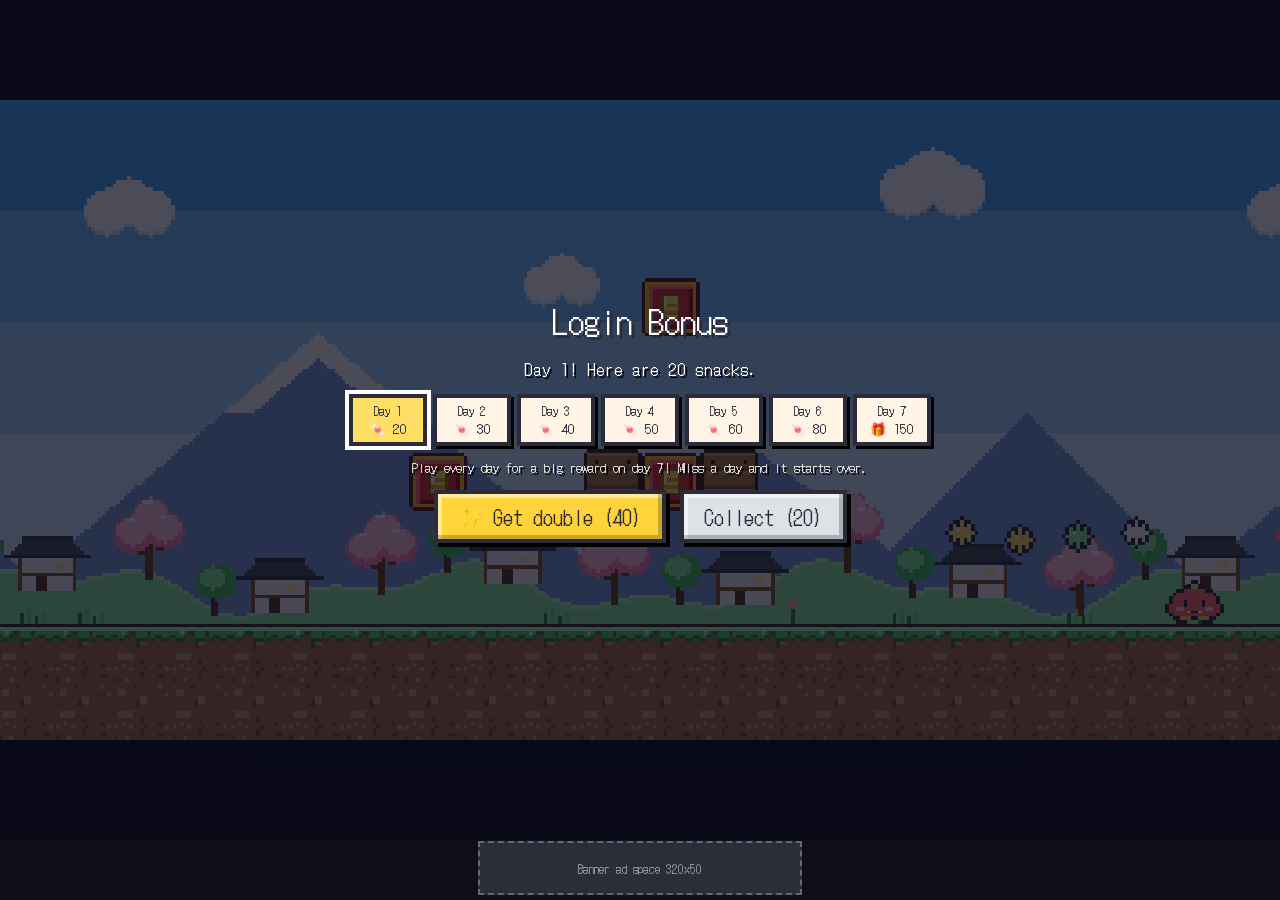
==== commit 55ec1ed4: "ジャンプ太郎の体験版を更新（3ステージクリアのごほうびルーレット） Co-Authored-By: Claude Opus 5.5 <noreply@anthropic.com>" ====
--- a/jumptaro/game.html
+++ b/jumptaro/game.html
@@ -26,6 +26,11 @@
   .btn{background:#ffd43b;color:#2b2b3a;border:4px solid #2b2b3a;border-radius:0;padding:8px 20px;font-size:clamp(15px,2.4vw,20px);cursor:pointer;font-family:inherit;box-shadow:inset -4px -4px 0 rgba(0,0,0,.22),inset 4px 4px 0 rgba(255,255,255,.5),4px 4px 0 #000}
   .btn:active{transform:translate(4px,4px);box-shadow:inset -4px -4px 0 rgba(0,0,0,.22),inset 4px 4px 0 rgba(255,255,255,.5)}
   .topback{position:fixed;top:8px;left:8px;z-index:6;margin:0;padding:6px 14px;font-size:clamp(12px,2.2vw,16px)}
+.roul{display:grid;grid-template-columns:repeat(3,minmax(90px,130px));gap:10px;justify-content:center;margin:10px 0}
+.rc{display:flex;flex-direction:column;align-items:center;gap:4px;padding:8px 6px;border:3px solid #ffffff33;border-radius:14px;background:#00000040;transition:transform .08s}
+.rc img{width:40px;height:40px;image-rendering:pixelated}.rc .rbig{font-size:30px;line-height:40px}.rc small{font-size:clamp(11px,1.8vw,14px)}
+.rc.on{border-color:#ffd43b;background:#ffd43b33;transform:scale(1.08)}.rc.win{border-color:#ff8787;background:#ff878740;animation:rwin .5s ease-in-out 3}
+@keyframes rwin{50%{transform:scale(1.18)}}
 .toast{position:fixed;left:50%;bottom:18%;transform:translateX(-50%);background:#000c;color:#fff;padding:10px 18px;border-radius:12px;z-index:99;font-size:clamp(13px,2.4vw,18px)}
 a.btn{display:inline-block;text-decoration:none}
 .btn.sub{background:#dee2e6}
@@ -858,6 +863,12 @@
   'あそびかた': 'How to Play',
   '📧 お問い合わせ': '📧 Contact',
   'お問い合わせ': 'Contact',
+  'おやつ +{0}': 'Snacks +{0}',
+  '🎡 3ステージクリアのごほうび！': '🎡 Bonus for clearing 3 stages!',
+  'ルーレットをまわす！': 'Spin the wheel!',
+  '{0} をゲット！': 'You got {0}!',
+  'やった！': 'Yay!',
+  'もう1回まわす': 'spin again',
   '{0}れんぞく！ +{1}': '{0} combo! +{1}',
   '🏠 タイトルへ': '🏠 Title',
   '◀ もどる': '◀ Back',
@@ -2285,7 +2296,49 @@
     $('rt').onclick = () => startStage(i, d);
     $('sel').onclick = showStages;
   };
-  if (save.clears % AD_CONFIG.interstitialEvery === 0) Ads.interstitial(() => showRes(false)); else showRes(false);
+  if (save.clears % AD_CONFIG.interstitialEvery === 0) Ads.interstitial(() => showRoulette(() => showRes(false))); else showRes(false);
+}
+
+/* ---------- 3ステージクリアのごほうびルーレット ---------- */
+const ROULETTE = [
+  { w: 30, snack: 10 }, { w: 14, item: 'magnet' }, { w: 22, snack: 20 },
+  { w: 14, item: 'geta' }, { w: 6, snack: 50 }, { w: 10, item: 'mallet' },
+];
+function showRoulette(done, again) {   // again: 広告を見てもう1回まわしたあと（2回目はなし）
+  const label = r => r.snack ? tx('おやつ +{0}', r.snack) : ITEMS[r.item].name;
+  const pic = r => r.snack ? `<span class="rbig">${r.snack >= 50 ? '🍬🍬' : '🍬'}</span>` : `<img src="${sprURL(ITEM_SPR[r.item])}">`;
+  showOv(`<div class="scr"><h2>${tx('🎡 3ステージクリアのごほうび！')}</h2>
+    <div class="roul">${ROULETTE.map((r, i) => `<div class="rc" data-i="${i}">${pic(r)}<small>${label(r)}</small></div>`).join('')}</div>
+    <p class="new" id="rmsg">&nbsp;</p><div class="row"><button class="btn" id="spin">${tx('ルーレットをまわす！')}</button><button class="btn sub" id="again" style="display:none"></button></div></div>`);
+  const cells = [...ov.querySelectorAll('.rc')];
+  $('spin').onclick = () => {
+    $('spin').disabled = true;
+    let r = Math.random() * ROULETTE.reduce((a, b) => a + b.w, 0), win = 0;
+    for (let i = 0; i < ROULETTE.length; i++) { r -= ROULETTE[i].w; if (r < 0) { win = i; break; } }
+    const steps = ROULETTE.length * 3 + win;   // 3周してから止まる
+    let n = 0;
+    const tick = () => {
+      cells.forEach((c, i) => c.classList.toggle('on', i === n % ROULETTE.length));
+      sfx.coin();
+      if (n >= steps) {
+        const p = ROULETTE[win];
+        if (p.snack) save.coins += p.snack; else save.items[p.item] = (save.items[p.item] || 0) + 1;
+        persist(); sfx.secret();
+        cells[win].classList.add('win');
+        $('rmsg').textContent = tx('{0} をゲット！', label(p));
+        const b = $('spin'); b.disabled = false; b.textContent = tx('やった！'); b.onclick = done;
+        if (!again) {   // リワード広告（自分で選んで見る広告）を見たら、もう1回だけまわせる
+          const a = $('again'); a.style.display = '';
+          a.textContent = (noAdsNow() ? '✨' : tx('📺 広告を見て')) + ' ' + tx('もう1回まわす');
+          a.onclick = () => Ads.rewarded(() => showRoulette(done, true), tx('もう1回まわす'));
+        }
+        return;
+      }
+      n++;
+      setTimeout(tick, 60 + Math.max(0, n - steps + 8) * 45);   // 最後はゆっくり
+    };
+    tick();
+  };
 }
 
 function gameOver() {
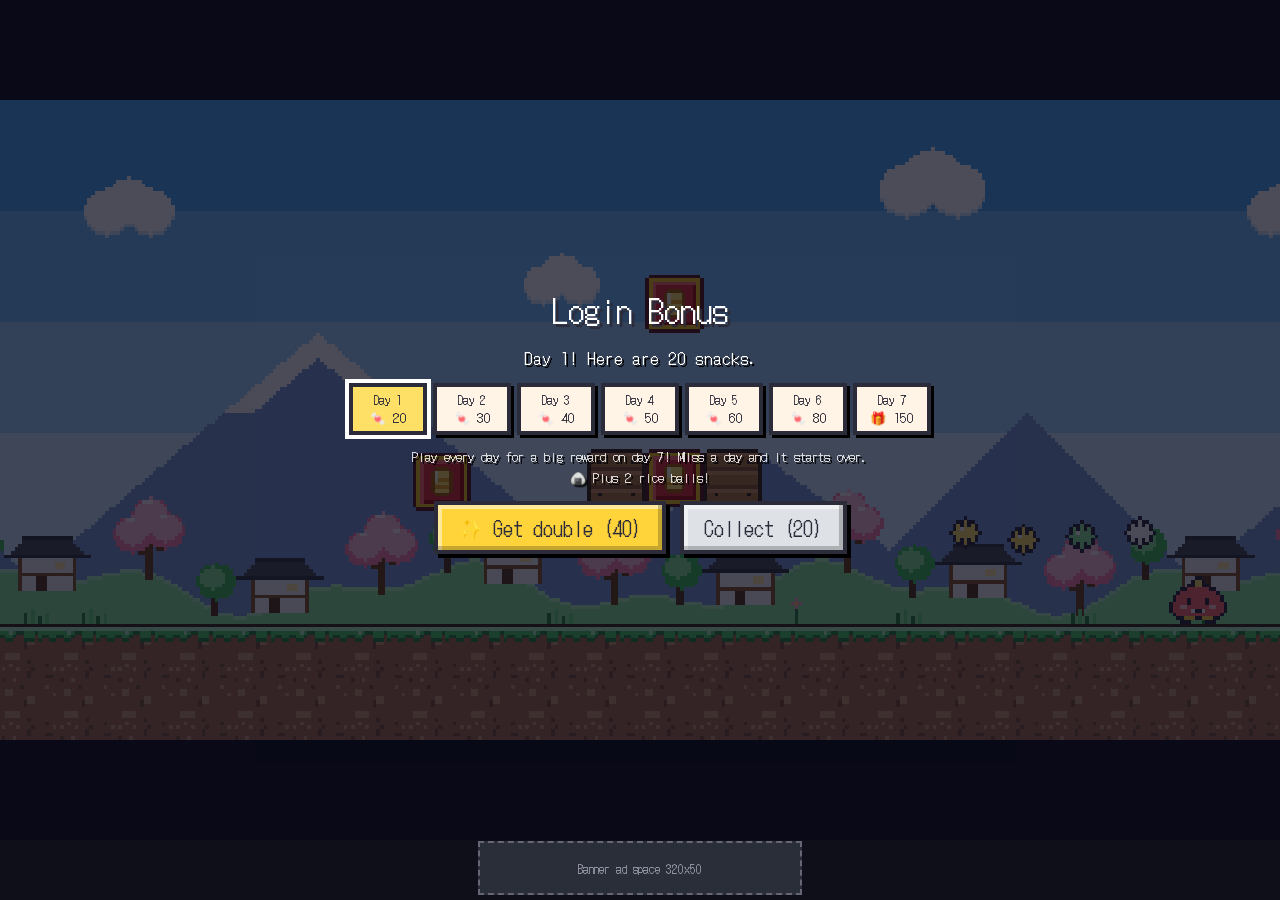
==== commit d4531c55: "ジャンプ太郎の体験版を更新（かくしブロックで止まる不具合の修正、ステータスまど、おやつ表示など）とスクリーンショットの差しかえ Co-Authored-By: Claude Opus 5.5 <nor" ====
--- a/jumptaro/game.html
+++ b/jumptaro/game.html
@@ -31,6 +31,8 @@
 .rc img{width:40px;height:40px;image-rendering:pixelated}.rc .rbig{font-size:30px;line-height:40px}.rc small{font-size:clamp(11px,1.8vw,14px)}
 .rc.on{border-color:#ffd43b;background:#ffd43b33;transform:scale(1.08)}.rc.win{border-color:#ff8787;background:#ff878740;animation:rwin .5s ease-in-out 3}
 @keyframes rwin{50%{transform:scale(1.18)}}
+.oni-pill{letter-spacing:-2px;white-space:nowrap}.oni-pill .oni{display:inline-block}.oni-pill .oni.off{opacity:.25;filter:grayscale(1)}.oni-pill .onit{letter-spacing:0;font-size:.8em;margin-left:4px}
+.btn.goal{font-size:.85em}.btn.goal.on{background:#ffd43b;color:#3b2f4a}
 .toast{position:fixed;left:50%;bottom:18%;transform:translateX(-50%);background:#000c;color:#fff;padding:10px 18px;border-radius:12px;z-index:99;font-size:clamp(13px,2.4vw,18px)}
 a.btn{display:inline-block;text-decoration:none}
 .btn.sub{background:#dee2e6}
@@ -820,6 +822,46 @@
 for (const [k, v] of [['items', { mallet: 0, magnet: 0, geta: 0 }], ['bring', {}], ['skins', { normal: 1 }], ['seen', {}], ['bossWin', {}], ['wclaim', {}]]) if (!save[k]) save[k] = v;
 if (!save.skin || !save.skins[save.skin]) save.skin = 'normal';
 
+/* ---------- おにぎり（挑戦するたびに1こ使う。15分で1こ回復。クリアしたらもどってくる） ---------- */
+const ONI_MS = 15 * 60 * 1000, FREE_STAGES = 5;            // ワールド1（5ステージ）はおにぎりを使わない
+const STAMINA_ON = WEB_BUILD !== 'crazy';                   // CrazyGames 版はなし
+const oniMax = () => (SHOP_ON && save.noAds ? 8 : 5);       // 広告なしパックの人は最大8こ
+function oniNow() {        // 時間でふえた分を足して、いまの数を返す
+  const now = Date.now(), max = oniMax();
+  if (save.oni === undefined) { save.oni = max; save.oniT = now; }
+  if (save.oni >= max) { save.oniT = now; return save.oni; }
+  const k = Math.floor((now - save.oniT) / ONI_MS);
+  if (k > 0) { save.oni = Math.min(max, save.oni + k); save.oniT += k * ONI_MS; if (save.oni >= max) save.oniT = now; }
+  return save.oni;
+}
+const oniLeft = () => Math.max(0, ONI_MS - (Date.now() - save.oniT));    // つぎの1こまでの時間
+const mmss = ms => { const t = Math.ceil(ms / 1000); return Math.floor(t / 60) + ':' + String(t % 60).padStart(2, '0'); };
+// おにぎりを絵でならべる（ある分は色つき、ない分はうすく）。満タンでなければ、つぎの回復までの時間も
+function oniText() { const n = oniNow(), max = oniMax(); let h = ''; for (let k = 0; k < max; k++) h += '<span class="oni' + (k < n ? '' : ' off') + '">🍙</span>'; return h + (n < max ? ' <small class="onit">' + tx('あと {0}', mmss(oniLeft())) + '</small>' : ''); }
+function oniGive(n) { oniNow(); const max = oniMax(); save.oni = Math.min(max, save.oni + n); if (save.oni >= max) save.oniT = Date.now(); persist(); }
+// メニューのおにぎり表示を毎秒こうしん
+setInterval(() => { document.querySelectorAll('.oni-pill').forEach(e => { e.innerHTML = oniText(); }); const w = document.getElementById('oniWait'); if (w) { if (oniNow() > 0 && w.dataset.go) { const go = w.dataset.go; w.removeAttribute('data-go'); window[go] && window[go](); } else w.textContent = tx('つぎの1こまで あと {0}', mmss(oniLeft())); } }, 1000);
+// ステージをはじめる（おにぎりを1こ使う）。足りないときは「おにぎりがない」画面へ
+function play(i, d) {
+  if (!STAMINA_ON || i < FREE_STAGES) return startStage(i, d);
+  if (oniNow() <= 0) return showOni(i, d);
+  if (save.oni >= oniMax()) save.oniT = Date.now();
+  save.oni--; persist();
+  startStage(i, d); G.paid = true;
+  if (!save.oniTip) { save.oniTip = 1; persist(); texts.push({ x: p.x + 12, y: p.y - 40, s: tx('🍙 おにぎりを1こ使ったよ。クリアするともどってくるよ！'), col: '#ffe066', life: 300 }); }   // はじめて使ったときだけ
+}
+function showOni(i, d) {
+  window.__oniGo = () => play(i, d);   // 待っていて1こ回復したら、そのまま始める
+  showOv(`<div class="scr"><h2>${tx('🍙 おにぎりがありません')}</h2>
+    <p>${tx('ステージに挑戦するには、おにぎりが1こいるよ。')}<br><span class="small">${tx('おにぎりは15分で1こ回復。クリアすれば、使ったおにぎりはもどってくるよ！')}</span></p>
+    <p class="new" id="oniWait" data-go="__oniGo">${tx('つぎの1こまで あと {0}', mmss(oniLeft()))}</p>
+    <button class="btn" id="oniAd">${noAdsNow() ? '✨ ' + tx('おにぎりを満タンにする') : tx('📺 広告を見て') + ' ' + tx('おにぎりを満タンにする')}</button>
+    <div class="row"><button class="btn sub" id="oniBuy" ${save.coins < 100 ? 'disabled' : ''}>${tx('🍬 おやつ100で1こ（いま {0}）', save.coins)}</button><button class="btn sub" id="back">${tx('もどる')}</button></div></div>`);
+  $('oniAd').onclick = () => Ads.rewarded(() => { oniGive(oniMax()); sfx.secret(); play(i, d); }, tx('おにぎりを満タンにする'));
+  $('oniBuy').onclick = () => { if (save.coins < 100) return; save.coins -= 100; oniGive(1); sfx.coin(); play(i, d); };
+  $('back').onclick = showStages;
+}
+
 /* ================= ことば（日本語 / English） ================= */
 // 端末の言語が日本語以外なら英語。タイトルの🌐ボタンで切りかえられる
 const LANG = save.lang || ((navigator.language || 'ja').toLowerCase().startsWith('ja') ? 'ja' : 'en');
@@ -868,6 +910,34 @@
   'ルーレットをまわす！': 'Spin the wheel!',
   '{0} をゲット！': 'You got {0}!',
   'やった！': 'Yay!',
+  'ショット': 'SHOT',
+  '🍙 おにぎりを1こ使ったよ。クリアするともどってくるよ！': '🍙 Used 1 rice ball. Clear the stage to get it back!',
+  '🎯{0} 買えるよ！': '🎯{0}: you can buy it!',
+  '🎯{0}まで あと{1}': '🎯{1} more for {0}',
+  '🎯 目標にしている': '🎯 Current goal',
+  '🎯 目標にする': '🎯 Set as goal',
+  'のこり': 'LIVES',
+  '発': '',
+  '❤ ハートとおにぎり': '❤ Hearts & rice balls',
+  'ハート：体力。敵やトゲに当たると減って、0になるとミス': 'Hearts: your health. You lose one when hit; at 0 you miss',
+  '残りの人数。ミスすると1つ減る。0になるとゲームオーバー': 'Lives left. A miss costs one; at 0 it is game over',
+  'おにぎり：ステージに挑戦するたびに1こ使う。15分で1こ回復。クリアすればもどってくる（ワールド1は使わない）': 'Rice balls: each try costs one. You get one back every 15 minutes, and clearing returns it (World 1 is free)',
+  '上からふんでたおす。着地せずに続けてふむと、金平糖がどんどん増える！': 'Stomp them from above. Keep bouncing without landing for more candy!',
+  '🎁 ごほうび': '🎁 Rewards',
+  '3ステージクリアするごとに、ルーレットでおやつやアイテムがもらえる': 'Every 3 clears, spin the wheel for snacks or items',
+  '毎日のログインボーナスで、おやつとおにぎりがもらえる': 'Daily login bonus gives snacks and rice balls',
+  'アイテムは、アイテム画面で「つぎのステージにもっていく」にすると使える': 'Items work when set to "bring to next stage" on the item screen',
+  '（つぎのステージで使えるよ）': '(ready for your next stage)',
+  'あと {0}': 'next in {0}',
+  'つぎの1こまで あと {0}': 'Next rice ball in {0}',
+  '🍙 おにぎりがありません': '🍙 Out of rice balls',
+  'ステージに挑戦するには、おにぎりが1こいるよ。': 'You need 1 rice ball to try a stage.',
+  'おにぎりは15分で1こ回復。クリアすれば、使ったおにぎりはもどってくるよ！': 'You get 1 back every 15 minutes, and clearing a stage gives your rice ball back!',
+  'おにぎりを満タンにする': 'Refill rice balls',
+  '🍬 おやつ100で1こ（いま {0}）': '🍬 1 for 100 snacks (you have {0})',
+  '🍙 クリアしたので、おにぎりがもどってきた！': '🍙 Stage cleared, your rice ball came back!',
+  'ワールド1はおにぎりなしで遊べるよ': 'World 1 is free to play',
+  '🍙 おにぎりも2こプレゼント！': '🍙 Plus 2 rice balls!',
   'もう1回まわす': 'spin again',
   '{0}れんぞく！ +{1}': '{0} combo! +{1}',
   '🏠 タイトルへ': '🏠 Title',
@@ -1373,12 +1443,14 @@
 
 function pop(x, y, n, col) { for (let i = 0; i < n; i++) particles.push({ x, y, vx: (Math.random() - .5) * 6, vy: -Math.random() * 6 - 2, life: 40, col }); }
 function say(x, y, s, col = '#fff') { texts.push({ x, y, s, col, life: 70 }); }
-function addCoin() { G.coins++; sfx.coin(); gainKi(1); }
+function addCoin(x, y) { G.coins++; sfx.coin(); gainKi(1); if (x !== undefined) flySnack(x, y, 1, KONPEITO[0]); }
+// 拾ったおやつが、画面の上のおやつ表示に飛んでいく（着いたら数字が増えて、ぴょこっとはねる）
+function flySnack(wx, wy, v, img) { (G.fly || (G.fly = [])).push({ x: wx - cam, y: wy, f0: frame, v, img }); }
 // 敵をふむと金平糖。着地せずに続けてふむと 1→2→4→8 こ
 function stompReward(e) {
   G.combo = (G.combo || 0) + 1;
   const n = Math.min(8, 1 << (G.combo - 1));
-  G.coins += n; gainKi(n);
+  G.coins += n; gainKi(n); flySnack(e.x + e.w / 2, e.y, n, KONPEITO[0]);
   pop(e.x + e.w / 2, e.y, 6 + n * 2, '#ffd43b');
   say(e.x + e.w / 2, e.y - 6, G.combo > 1 ? tx('{0}れんぞく！ +{1}', G.combo, n) : '+' + n, G.combo > 1 ? '#ffd43b' : '#fff');
 }
@@ -1409,18 +1481,18 @@
   G.pshots = G.pshots.filter(s => !s.dead);
 }
 
-function hitBlock(tx, ty) {
-  const c = L.g[ty][tx];
-  if (c === '?' && hash(tx, ty, 42) < 0.22) {     // ときどきパワーアップアイテムが出る
-    L.g[ty][tx] = '!'; sfx.cp();
-    L.items.push({ kind: ITEM_KEYS[hash(tx, ty, 43) * ITEM_KEYS.length | 0], x: tx * T + 4, y: ty * T - 26, w: 24, h: 24, vx: 1.2, vy: -6 });
+function hitBlock(bx, by) {   // bx, by：ブロックのマス目（tx は「ことば」の関数なので使わない）
+  const c = L.g[by][bx];
+  if (c === '?' && hash(bx, by, 42) < 0.22) {     // ときどきパワーアップアイテムが出る
+    L.g[by][bx] = '!'; sfx.cp();
+    L.items.push({ kind: ITEM_KEYS[hash(bx, by, 43) * ITEM_KEYS.length | 0], x: bx * T + 4, y: by * T - 26, w: 24, h: 24, vx: 1.2, vy: -6 });
   } else if (c === '?' || c === 'H') {
-    L.g[ty][tx] = '!'; G.dango++; sfx.dango(); gainKi(3);
-    particles.push({ x: tx * T + 16, y: ty * T - 4, vx: 0, vy: -4, life: 30, col: '#ffd60a', coin: true });
-    if (c === 'H') say(tx * T + 16, ty * T - 10, tx('かくしブロック！'), '#ffd43b');
+    L.g[by][bx] = '!'; G.dango++; sfx.dango(); gainKi(3); flySnack(bx * T + 16, by * T - 8, 5, DANGO);
+    particles.push({ x: bx * T + 16, y: by * T - 4, vx: 0, vy: -4, life: 30, col: '#ffd60a', coin: true });
+    if (c === 'H') say(bx * T + 16, by * T - 10, tx('かくしブロック！'), '#ffd43b');
   } else if (c === 'B') {
-    L.g[ty][tx] = ' '; sfx.brk(); pop(tx * T + 16, ty * T + 16, 8, '#c8742b');
-    L.en.forEach(e => { if (e.alive && Math.abs(e.x + e.w / 2 - (tx * T + 16)) < 26 && Math.abs(e.y + e.h - ty * T) < 6) { e.alive = false; e.squish = 1; } });
+    L.g[by][bx] = ' '; sfx.brk(); pop(bx * T + 16, by * T + 16, 8, '#c8742b');
+    L.en.forEach(e => { if (e.alive && Math.abs(e.x + e.w / 2 - (bx * T + 16)) < 26 && Math.abs(e.y + e.h - by * T) < 6) { e.alive = false; e.squish = 1; } });
   } else sfx.bump();
 }
 
@@ -1693,7 +1765,7 @@
     const ddx = p.x + 3 - c.x, ddy = p.y + 4 - c.y;
     if (!G.got.has(c.id) && ddx * ddx + ddy * ddy < 170 * 170) { c.x += ddx * 0.14; c.y += ddy * 0.14; }
   }
-  for (const c of L.coins) if (!G.got.has(c.id) && hit(p, { x: c.x, y: c.y, w: 16, h: 16 })) { G.got.add(c.id); addCoin(); }
+  for (const c of L.coins) if (!G.got.has(c.id) && hit(p, { x: c.x, y: c.y, w: 16, h: 16 })) { G.got.add(c.id); addCoin(c.x + 8, c.y + 8); }
   for (const it of L.items) {
     if (it.got) continue;
     it.vy = Math.min(it.vy + 0.4, 8); const m = moveTile(it, false);
@@ -1721,7 +1793,7 @@
       if (p.y > 9 * T + 4 && Math.abs(p.x + p.w / 2 - (f.x * T + 16)) < 3 * T) f.fell = true;
       if (p.x > (f.x + 3) * T && !p.dead) {
         f.judged = true;
-        if (!f.fell && G.deaths === f.deaths) { G.coins += 20; sfx.secret(); say(p.x + 12, p.y - 20, tx('見ぬいた！ おやつ+20'), '#69db7c'); }
+        if (!f.fell && G.deaths === f.deaths) { G.coins += 20; flySnack(p.x + 12, p.y, 20, KONPEITO[0]); sfx.secret(); say(p.x + 12, p.y - 20, tx('見ぬいた！ おやつ+20'), '#69db7c'); }
       }
     }
   }
@@ -1922,10 +1994,10 @@
     <b>${tx('{0}日目', k + 1)}</b><span>${k === 6 ? '🎁' : '🍬'} ${r}</span>${k + 1 < day ? '<i>✓</i>' : ''}</div>`).join('');
   showOv(`<div class="scr"><h2>${tx('ログインボーナス')}</h2><p>${tx('{0}日目！ おやつ {1} をプレゼント', day, gift)}</p>
     <div class="days">${cells}</div>
-    <p class="small">${tx('毎日あそぶと、7日目に大きなごほうび！1日あくと1日目にもどるよ')}</p>
+    <p class="small">${tx('毎日あそぶと、7日目に大きなごほうび！1日あくと1日目にもどるよ')}${STAMINA_ON ? '<br>' + tx('🍙 おにぎりも2こプレゼント！') : ''}</p>
     <div class="row"><button class="btn" id="dbl">${noAdsNow() ? '✨' : tx('📺 広告を見て')} ${tx('2倍もらう（{0}）', gift * 2)}</button><button class="btn sub" id="get">${tx('受け取る（{0}）', gift)}</button></div></div>`);
   const claim = mult => {
-    save.coins += gift * mult; save.lastLogin = dayStr(new Date()); save.loginStreak = day; persist(); sfx.secret();
+    save.coins += gift * mult; save.lastLogin = dayStr(new Date()); save.loginStreak = day; if (STAMINA_ON) oniGive(2); persist(); sfx.secret();
     showTitle(tx('ログインボーナス：おやつ +{0}', gift * mult) + (mult > 1 ? tx('（2倍！）') : ''));
   };
   $('get').onclick = () => claim(1);
@@ -1937,7 +2009,7 @@
   toMenu();
   if (save.lastLogin !== dayStr(new Date())) { showLogin(); return; }
   const bookBadge = WORLDS.some((w, wi) => !save.wclaim[wi] && worldSkin(wi) && worldDone(w));
-  showOv(`<div class="topbar"><span class="pill">🍬 ${save.coins}</span><span class="sp"></span>
+  showOv(`<div class="topbar"><span class="pill">🍬 ${save.coins}</span>${STAMINA_ON ? `<span class="pill oni-pill">${oniText()}</span>` : ''}<span class="sp"></span>
       ${SHOP_ON ? `<button class="ico" id="shop">🛒<small>${tx('ショップ')}</small>${noAdsNow() ? '' : '<i class="badge">!</i>'}</button>` : ''}
       <button class="ico" id="set">⚙️<small>${tx('せってい')}</small></button></div>
     <div class="scr title">
@@ -2008,10 +2080,14 @@
     [tx('🎮 そうさ'), [['◀ ▶', tx('左右にいどう')], ['▲', tx('ジャンプ（長おしで高くとぶ）')], ['🔥', tx('こんぺいとうショット（金平糖10こで1発たまる）')], ['⏸', tx('右上のボタンでポーズ')]]],
     [tx('🍬 あつめるもの'), [[im(KONPEITO[0]), tx('金平糖：おやつ+1。10こでショットが1発たまる')], [im(DANGO), tx('だんご：宝箱から出る。おやつ+5')],
       [im(FOODS.takoyaki.spr), tx('ごちそう：各ステージに1つ。ずかんに登録される')], [im(NEKO), tx('招き猫：1UP＋ごりやく！近づくと鳴く。ぜんぶ集めるとごほうび')]]],
-    [tx('👾 てき'), [[im(EN_SPR.w[0]), tx('上からふんでたおす')], [im(EN_SPR.n[0]), tx('トゲトゲの敵はふめない！ショットでたおそう')],
+    [tx('❤ ハートとおにぎり'), [[im(HEART[0]), tx('ハート：体力。敵やトゲに当たると減って、0になるとミス')], ['×5', tx('残りの人数。ミスすると1つ減る。0になるとゲームオーバー')],
+      ['🍙', tx('おにぎり：ステージに挑戦するたびに1こ使う。15分で1こ回復。クリアすればもどってくる（ワールド1は使わない）')]]],
+    [tx('👾 てき'), [[im(EN_SPR.w[0]), tx('上からふんでたおす。着地せずに続けてふむと、金平糖がどんどん増える！')], [im(EN_SPR.n[0]), tx('トゲトゲの敵はふめない！ショットでたおそう')],
       [im(BOSS_SPR.gama[0]), tx('ボス：動きを見て、スキをついてふもう')]]],
     [tx('⚠️ ワナとひみつ'), [['⛩', tx('ニセ鳥居：しめ縄がないのがニセモノ。見ぬいてとびこえるとボーナス！')], ['🧱', tx('ヒビの入ったかべは、すりぬけられることがある')],
       ['🕳', tx('落ちたと思ったら…ワープすることも！')], ['🪵', tx('乗るとくずれる足場、見えないブロックにも注意')]]],
+    [tx('🎁 ごほうび'), [['🎡', tx('3ステージクリアするごとに、ルーレットでおやつやアイテムがもらえる')], ['📅', tx('毎日のログインボーナスで、おやつとおにぎりがもらえる')],
+      ['🎒', tx('アイテムは、アイテム画面で「つぎのステージにもっていく」にすると使える')]]],
   ];
   const [title, rows] = pages[pg];
   showOv(`<div class="scr"><h2>${tx('❓ あそびかた')}</h2><div class="whead" style="width:min(560px,100%)">${title}</div>
@@ -2140,7 +2216,7 @@
     const own = save.skins[k];
     let how = '';
     if (!own) {
-      if (s.get === 'snack') how = `<button class="btn mini" data-buyskin="${k}" ${save.coins < s.cost ? 'disabled' : ''}>${tx('おやつ {0} で解放', s.cost)}</button>`;
+      if (s.get === 'snack') how = `<button class="btn mini" data-buyskin="${k}" ${save.coins < s.cost ? 'disabled' : ''}>${tx('おやつ {0} で解放', s.cost)}</button>${goalBtn('s' + k)}`;
       else if (s.get === 'neko') how = `<small>${tx('招き猫をぜんぶ集めると手に入る')}</small>`;
       else if (s.get === 'pack') how = `<button class="btn mini" data-shop="1">${tx('🚫 広告なしパックの特典')}</button>`;
       else how = `<small>${tx('{0}の図鑑コンプで手に入る', WORLDS[+s.get.slice(1)].name)}</small>`;
@@ -2155,6 +2231,7 @@
     if (!save.skins[k]) return;
     save.skin = k; persist(); showSkins();
   });
+  bindGoal(showSkins);
   ov.querySelectorAll('[data-buyskin]').forEach(b => b.onclick = () => {
     const k = b.dataset.buyskin;
     if (save.coins < SKINS[k].cost) return;
@@ -2168,12 +2245,13 @@
     const it = ITEMS[k], n = save.items[k] || 0;
     return `<div class="card" style="cursor:default"><img src="${sprURL(ITEM_SPR[k])}" class="skimg"><b>${it.name}</b><small>${it.desc}</small>
       <div class="stat">${tx('もっている数')}<span>${n}</span></div>
-      <button class="btn mini" data-buyitem="${k}" ${save.coins < it.price ? 'disabled' : ''}>${tx('おやつ {0} で買う', it.price)}</button>
+      <button class="btn mini" data-buyitem="${k}" ${save.coins < it.price ? 'disabled' : ''}>${tx('おやつ {0} で買う', it.price)}</button>${goalBtn('i' + k)}
       <label class="bring"><input type="checkbox" data-bring="${k}" ${save.bring[k] && n > 0 ? 'checked' : ''} ${n > 0 ? '' : 'disabled'}> ${tx('つぎのステージにもっていく')}</label></div>`;
   }).join('');
   showOv(`<div class="scr"><h2>${tx('🎒 アイテム')}</h2><p class="small">${tx('もっているおやつ：{0}', save.coins)}</p>
     <p class="small">${tx('ステージの宝箱からも出るよ。使うとタイム記録はつかない')}</p>
     <div class="cards">${rows}</div><button class="btn sub" id="back">${tx('もどる')}</button></div>`);
+  bindGoal(() => showItems(back));
   ov.querySelectorAll('[data-buyitem]').forEach(b => b.onclick = () => {
     const k = b.dataset.buyitem;
     if (save.coins < ITEMS[k].price) return;
@@ -2192,13 +2270,14 @@
       <div class="stat">${tx('スピード')}<i>${bar(c.sp)}</i></div><div class="stat">${tx('ジャンプ')}<i>${bar(c.jp)}</i></div>
       <div class="stat">${tx('とくぎ')}<span>${c.skill}</span></div><small>${c.desc}</small>
       ${own ? '' : c.exclusive ? `<button class="btn mini" data-shop="1">${tx('🚫 広告なしパックの特典')}</button>`
-        : `<button class="btn mini" data-buy="${i}" ${save.coins < c.cost ? 'disabled' : ''}>${tx('おやつ {0} で解放', c.cost)}</button>
+        : `<button class="btn mini" data-buy="${i}" ${save.coins < c.cost ? 'disabled' : ''}>${tx('おやつ {0} で解放', c.cost)}</button>${goalBtn('c' + i)}
         <button class="btn mini sub" data-ad="${i}">${noAdsNow() ? tx('✨ すぐに解放') : tx('📺 広告を見て解放')}</button>`}</div>`;
   }).join('');
   showOv(`<div class="scr"><h2>${tx('キャラをえらぼう')}</h2><p class="small">${tx('もっているおやつ：{0}（金平糖1こ＝1、だんご1本＝5）', save.coins)}</p>
     <div class="cards">${cards}</div>
     <p class="small">${tx('キャラによって行けるひみつルートがちがうよ')}</p>
     <div class="row"><button class="btn sub" id="back">${tx('もどる')}</button><button class="btn sub" id="skin">${tx('👕 きせかえ')}</button><button class="btn" id="ok">${tx('けってい')}</button></div></div>`);
+  bindGoal(showChars);
   CHARS.forEach((c, i) => { if (!$('cc' + i)) return; const x = $('cc' + i).getContext('2d'); x.drawImage(charSpr(i, save.skin).stand[0], 0, 0); });
   ov.querySelectorAll('.card').forEach(el => el.onclick = e => {
     if (e.target.closest('button')) return;
@@ -2235,11 +2314,11 @@
   };
   const btns = WORLDS.map(w => `<div class="whead">${w.name}</div>` + STAGES.slice(w.from, w.to + 1).map((s, j) => stBtn(s, w.from + j)).join('')).join('')
     + `<div class="whead soon">🔜 ${tx('つぎのワールドは、アップデートで追加予定！')}</div>`;
-  showOv(`<div class="scr"><h2>${tx('ステージをえらぼう')}</h2><div class="tabs">${tabs}</div><div class="grid">${btns}</div>
+  showOv(`<div class="scr"><h2>${tx('ステージをえらぼう')}</h2>${STAMINA_ON ? `<p><span class="pill oni-pill">${oniText()}</span> <span class="small">${tx('ワールド1はおにぎりなしで遊べるよ')}</span></p>` : ''}<div class="tabs">${tabs}</div><div class="grid">${btns}</div>
     <p class="small">${tx('鬼モードはハードをクリアしたステージで解放 ／ タイムはノーミスのときだけ記録')}</p>
     <div class="row"><button class="btn sub" id="itm">${tx('🎒 アイテム')}</button><button class="btn sub" id="chr">${tx('キャラ：{0}', CHARS[save.char].name)}</button><button class="btn sub" id="ttl">${tx('タイトル')}</button></div></div>`);
   ov.querySelectorAll('.tab').forEach(b => b.onclick = () => { selDiff = +b.dataset.d; save.diff = selDiff; persist(); showStages(); });
-  ov.querySelectorAll('.st').forEach(b => b.onclick = () => startStage(+b.dataset.i, selDiff));
+  ov.querySelectorAll('.st').forEach(b => b.onclick = () => play(+b.dataset.i, selDiff));
   $('chr').onclick = showChars; $('ttl').onclick = showTitle; $('itm').onclick = () => showItems();
 }
 
@@ -2250,12 +2329,13 @@
     <button class="btn" id="res">${tx('さいかい')}</button><button class="btn sub" id="rt">${tx('さいしょから')}</button><button class="btn sub" id="sel">${tx('ステージ選択へ')}</button><button class="btn sub" id="ttl">${tx('🏠 タイトルへ')}</button></div>`);
   $('ttl').onclick = () => showTitle();
   $('res').onclick = () => { screen = 'play'; hideOv(); Music.duckOn(false); };
-  $('rt').onclick = () => startStage(G.i, G.d);
+  $('rt').onclick = () => play(G.i, G.d);
   $('sel').onclick = showStages;
 }
 
 function finishStage() {
   screen = 'clear';
+  const oniBack = !!G.paid; if (oniBack) { G.paid = false; oniGive(1); }
   const i = G.i, d = G.d, st = stInfo(i);
   const firstClear = !st.clr[d];
   st.clr[d] = 1;
@@ -2283,6 +2363,7 @@
         ${tx('タイム')} ${fmt(G.time)} ${newRec ? `<span class="new">${tx('★ベスト更新！')}</span>` : (G.deaths || G.usedItem) ? `<span class="small">${G.deaths ? tx('（ミスありのため記録なし）') : tx('（アイテムを使ったので記録なし）')}</span>` : ''}<br>
         ${tx('金平糖 {0}　だんご {1}　→　おやつ +{2}', G.coins, G.dango, doubled ? earned * 2 : earned)}${doubled ? ` <span class="new">${tx('（2倍！）')}</span>` : ''}<br>
         ${tx('ひみつ')} ${st.sec.length}/${SECRET_TOTAL[i]}　｜　${tx('招き猫')} ${st.neko ? tx('ゲット！') : tx('まだ')}（${nNeko}/${STAGES.length}）　｜　${tx('ごちそう')} ${st.food ? FOODS[STAGES[i].food].name : tx('まだ')}
+        ${oniBack ? `<br><span class="small">${tx('🍙 クリアしたので、おにぎりがもどってきた！')}</span>` : ''}
         ${nekoComp ? `<br><span class="new">${tx('招き猫コンプ！ おやつ+1000＆きせかえ「まねきねこ」')}</span>` : ''}
         ${d === 2 && firstClear ? `<br><span class="new">${tx('鬼モードが解放された！')}</span>` : ''}
       </div>
@@ -2292,8 +2373,8 @@
         <button class="btn sub" id="rt">${tx('もういちど')}</button><button class="btn sub" id="sel">${tx('ステージ選択')}</button><button class="btn sub" id="ttl">${tx('🏠 タイトルへ')}</button></div></div>`);
     $('ttl').onclick = () => showTitle();
     if (earned > 0 && !doubled) $('dbl').onclick = () => Ads.rewarded(() => { save.coins += earned; persist(); sfx.secret(); showRes(true); }, tx('おやつ2倍'));
-    if (!last) $('nx').onclick = () => startStage(i + 1, d === 3 && !stInfo(i + 1).clr[2] ? 2 : d);
-    $('rt').onclick = () => startStage(i, d);
+    if (!last) $('nx').onclick = () => play(i + 1, d === 3 && !stInfo(i + 1).clr[2] ? 2 : d);
+    $('rt').onclick = () => play(i, d);
     $('sel').onclick = showStages;
   };
   if (save.clears % AD_CONFIG.interstitialEvery === 0) Ads.interstitial(() => showRoulette(() => showRes(false))); else showRes(false);
@@ -2322,10 +2403,10 @@
       sfx.coin();
       if (n >= steps) {
         const p = ROULETTE[win];
-        if (p.snack) save.coins += p.snack; else save.items[p.item] = (save.items[p.item] || 0) + 1;
+        if (p.snack) save.coins += p.snack; else { save.items[p.item] = (save.items[p.item] || 0) + 1; save.bring[p.item] = true; }   // 当たったアイテムは、つぎのステージに自動でもっていく
         persist(); sfx.secret();
         cells[win].classList.add('win');
-        $('rmsg').textContent = tx('{0} をゲット！', label(p));
+        $('rmsg').textContent = tx('{0} をゲット！', label(p)) + (p.item ? ' ' + tx('（つぎのステージで使えるよ）') : '');
         const b = $('spin'); b.disabled = false; b.textContent = tx('やった！'); b.onclick = done;
         if (!again) {   // リワード広告（自分で選んで見る広告）を見たら、もう1回だけまわせる
           const a = $('again'); a.style.display = '';
@@ -2349,7 +2430,7 @@
     <div class="row"><button class="btn sub" id="rt">${tx('さいしょから')}</button><button class="btn sub" id="sel">${tx('ステージ選択')}</button><button class="btn sub" id="ttl">${tx('🏠 タイトルへ')}</button></div></div>`);
   $('ttl').onclick = () => showTitle();
   $('cont').onclick = () => Ads.rewarded(() => { G.lives = DIFFS[G.d].lives; respawn(); screen = 'play'; hideOv(); });
-  $('rt').onclick = () => startStage(G.i, G.d);
+  $('rt').onclick = () => play(G.i, G.d);
   $('sel').onclick = showStages;
 }
 
@@ -3300,29 +3381,84 @@
   if (G && screen !== 'menu') drawHUD();
 }
 
+// 左上のステータスまど（白いまどに黒い二重線。HPバーとショットを文字つきで）
+function goalList() {
+  const g = [];
+  CHARS.forEach((c, i) => { if (!c.exclusive && c.cost) g.push({ key: 'c' + i, name: c.name, cost: c.cost, owned: !!save.chars[i] }); });
+  for (const [k, sk] of Object.entries(SKINS)) if (sk.get === 'snack') g.push({ key: 's' + k, name: sk.name, cost: sk.cost, owned: !!save.skins[k] });
+  for (const k of ITEM_KEYS) g.push({ key: 'i' + k, name: ITEMS[k].name, cost: ITEMS[k].price, owned: false, item: true });
+  return g;
+}
+function curGoal() {
+  if (save.goal === 'none') return null;
+  const g = goalList(), pick = g.find(x => x.key === save.goal && !x.owned);
+  return pick || g.filter(x => !x.owned && !x.item).sort((a, b) => a.cost - b.cost)[0] || null;
+}
+function goalText(total) {
+  const g = curGoal(); if (!g) return '';
+  return total >= g.cost ? tx('🎯{0} 買えるよ！', g.name) : tx('🎯{0}まで あと{1}', g.name, g.cost - total);
+}
+const goalBtn = key => { const on = curGoal() && curGoal().key === key && save.goal === key; return `<button class="btn mini sub goal ${on ? 'on' : ''}" data-goal="${key}">${on ? tx('🎯 目標にしている') : tx('🎯 目標にする')}</button>`; };
+function bindGoal(redraw) { ov.querySelectorAll('[data-goal]').forEach(b => b.onclick = () => { const k = b.dataset.goal; if (save.goal === k) delete save.goal; else save.goal = k; persist(); redraw(); /* もう一度押すと、おまかせ（いちばん安いもの）にもどる */ }); }
+function drawStatusBox(D) {
+  const x = 4, y = 34, w = 196, h = 54, ink = '#202020';
+  ctx.fillStyle = ink; ctx.fillRect(x + 2, y, w - 4, h); ctx.fillRect(x, y + 2, w, h - 4);          // 角を少し丸くした外わく
+  ctx.fillStyle = '#f8f8f0'; ctx.fillRect(x + 3, y + 3, w - 6, h - 6);
+  ctx.fillStyle = ink; ctx.fillRect(x + 5, y + 5, w - 10, 1); ctx.fillRect(x + 5, y + h - 6, w - 10, 1); ctx.fillRect(x + 5, y + 5, 1, h - 10); ctx.fillRect(x + w - 6, y + 5, 1, h - 10);   // 内側の細い線
+  ctx.textAlign = 'left'; ctx.font = `13px ${FONT}`;
+  // 1行目：HP のバーと、のこりの人数
+  const r = clamp(p.hp / D.hp, 0, 1);
+  ctx.fillStyle = '#f0a000'; ctx.fillRect(x + 10, y + 11, 24, 13); ctx.fillStyle = '#fff'; ctx.fillText('HP', x + 13, y + 22);
+  ctx.fillStyle = ink; ctx.fillRect(x + 36, y + 12, 86, 11); ctx.fillStyle = '#e8e8e0'; ctx.fillRect(x + 38, y + 14, 82, 7);
+  ctx.fillStyle = r > 0.5 ? '#38c048' : r > 0.25 ? '#f8c000' : '#f03020'; ctx.fillRect(x + 38, y + 14, 82 * r, 7);
+  ctx.fillStyle = ink; for (let k = 1; k < D.hp; k++) ctx.fillRect(x + 38 + 82 * k / D.hp, y + 14, 1, 7);     // ハートの数ごとの区切り
+  ctx.fillText(`${tx('のこり')}×${G.lives}`, x + 128, y + 22);
+  // 2行目：ショット（たまった数だけ光る）
+  ctx.fillText(tx('ショット'), x + 10, y + 43);
+  const sx = x + (LANG === 'en' ? 52 : 70);
+  for (let k = 0; k < KI_MAX / KI; k++) {
+    const q = clamp((G.ki - k * KI) / KI, 0, 1), cx = sx + k * 22;
+    ctx.fillStyle = ink; ctx.fillRect(cx, y + 31, 18, 15); ctx.fillStyle = '#e8e8e0'; ctx.fillRect(cx + 2, y + 33, 14, 11);
+    ctx.fillStyle = q >= 1 ? (Math.floor(frame / 15) % 2 ? '#ffb000' : '#ff6a00') : '#ffb070'; ctx.fillRect(cx + 2, y + 44 - 11 * q, 14, 11 * q);
+  }
+  ctx.fillStyle = ink; ctx.fillText(`${Math.floor(G.ki / KI)}${tx('発')}`, sx + 70, y + 43);
+}
 function drawHUD() {
   const D = DIFFS[G.d];
   ctx.fillStyle = 'rgba(16,16,36,.75)'; ctx.fillRect(0, 0, VW, 28); ctx.fillStyle = '#000'; ctx.fillRect(0, 28, VW, 2);
   ctx.font = `16px ${FONT}`; ctx.textAlign = 'left';
   ctx.fillStyle = D.col; ctx.fillRect(6, 5, 88, 18); ctx.fillStyle = '#fff'; ctx.fillText(`${G.i + 1} ${D.name}`, 11, 20);
-  for (let k = 0; k < D.hp; k++) ctx.drawImage(HEART[k < p.hp ? 0 : 1], 102 + k * 18, 8, 14, 12);
-  ctx.fillStyle = '#fff'; ctx.fillText(`×${G.lives}`, 104 + D.hp * 18, 20);
-  ctx.drawImage(KONPEITO[0], 182, 3, 22, 22); ctx.fillText(`${G.coins}`, 206, 20);
-  ctx.drawImage(DANGO, 240, 1, 13, 26); ctx.fillText(`${G.dango}`, 256, 20);
-  ctx.fillText(`${tx('ひみつ')} ${G.found.size}/${L.secretTotal}`, 286, 20);
+  ctx.fillStyle = '#fff';
+  // おやつ：飛んでいる分が着いたら増える。飛んでいなければ、実際の数にそろえる
+  const real = G.coins + G.dango * 5;
+  if (G.shown === undefined) G.shown = real - (G.fly || []).reduce((t, fl) => t + fl.v, 0);
+  G.fly = (G.fly || []).filter(fl => {
+    const t = (frame - fl.f0) / 28;
+    if (t >= 1) { G.shown += fl.v; G.bump = 8; return false; }
+    const e = t * t, x = fl.x + (110 - fl.x) * e, y = fl.y + (14 - fl.y) * e - Math.sin(t * Math.PI) * 30;
+    ctx.drawImage(fl.img, x - 9, y - 9, 18, 18 * fl.img.height / fl.img.width);
+    return true;
+  });
+  if (!G.fly.length || G.shown > real) G.shown = real;
+  const bmp = G.bump > 0 ? (G.bump--, G.bump / 8) : 0;
+  ctx.font = `${16 + bmp * 5}px ${FONT}`; ctx.fillText('🍬', 102, 21 - bmp * 3);
+  ctx.font = `16px ${FONT}`; ctx.fillStyle = bmp ? '#ffd43b' : '#fff';
+  const total = save.coins + G.shown, tot = total.toLocaleString();
+  ctx.fillText(tot, 124, 20 - bmp * 3);
+  let gx = 128 + ctx.measureText(tot).width;
+  const gt = goalText(total);
+  if (gt) { ctx.font = `12px ${FONT}`; ctx.fillStyle = total >= curGoal().cost ? '#69db7c' : '#adb5bd'; ctx.fillText(gt, gx, 19, 150); gx += Math.min(150, ctx.measureText(gt).width) + 8; }
+  ctx.font = `16px ${FONT}`; ctx.fillStyle = '#fff';
+  gx = Math.max(gx, 250);
+  ctx.fillText(`${tx('ひみつ')} ${G.found.size}/${L.secretTotal}`, gx, 20); gx += ctx.measureText(`${tx('ひみつ')} ${G.found.size}/${L.secretTotal}`).width + 8;
   const fsp = FOODS[L.foodKey].spr;
-  ctx.globalAlpha = G.food ? 1 : 0.3; ctx.drawImage(fsp, 378, 14 - fsp.height * 0.7, fsp.width * 1.4, fsp.height * 1.4);
-  ctx.globalAlpha = G.neko ? 1 : 0.3; ctx.drawImage(NEKO, 404, 4, 22, 22); ctx.globalAlpha = 1;
-  ctx.fillText(`TIME ${fmt(G.time)}`, 434, 20);
+  ctx.globalAlpha = G.food ? 1 : 0.3; ctx.drawImage(fsp, gx, 14 - fsp.height * 0.7, fsp.width * 1.4, fsp.height * 1.4);
+  ctx.globalAlpha = G.neko ? 1 : 0.3; ctx.drawImage(NEKO, gx + 26, 4, 22, 22); ctx.globalAlpha = 1;
+  ctx.font = `14px ${FONT}`;
+  ctx.fillText(`TIME ${fmt(G.time)}`, gx + 56, 20);
   const best = stInfo(G.i).best[G.d];
-  if (best) { ctx.fillStyle = '#ffd43b'; ctx.fillText(`BEST ${fmt(best)}`, 548, 20); }
-  ctx.fillStyle = 'rgba(16,16,36,.75)'; ctx.fillRect(4, 32, 94, 26);     // ショットのゲージ
-  ctx.font = `14px ${FONT}`; ctx.textAlign = 'left'; ctx.fillStyle = '#ff922b'; ctx.fillText('🔥', 8, 50);
-  for (let k = 0; k < KI_MAX / KI; k++) {
-    const r = clamp((G.ki - k * KI) / KI, 0, 1), x = 30 + k * 22;
-    ctx.fillStyle = '#495057'; ctx.fillRect(x, 36, 18, 18);
-    ctx.fillStyle = r >= 1 ? (Math.floor(frame / 15) % 2 ? '#ffd43b' : '#ff922b') : '#ffa94d'; ctx.fillRect(x + 2, 52 - 14 * r, 14, 14 * r);
-  }
+  if (best) { ctx.fillStyle = '#ffd43b'; ctx.fillText(`BEST ${fmt(best)}`, gx + 156, 20); }
+  drawStatusBox(D);
   let pk = 0;
   for (const k of ITEM_KEYS) if (G.pow[k] > 0) {     // つかっているアイテムと残り時間
     const sp = ITEM_SPR[k], x = VW - 46 - pk * 44; pk++;
@@ -3332,9 +3468,10 @@
   }
   const b = L.boss;
   if (b && b.started && !b.dead) {
-    ctx.fillStyle = 'rgba(16,16,36,.85)'; ctx.fillRect(VW / 2 - 170, 34, 340, 24); ctx.fillStyle = '#fff'; ctx.fillRect(VW / 2 - 170, 56, 340, 2);
-    ctx.font = `14px ${FONT}`; ctx.textAlign = 'left'; ctx.fillStyle = '#ffc9c9'; ctx.fillText(BOSSES[b.type].name, VW / 2 - 162, 51);
-    for (let k = 0; k < b.maxHp; k++) { ctx.fillStyle = k < b.hp ? '#ff6b6b' : '#495057'; ctx.fillRect(VW / 2 + 162 - (b.maxHp - k) * 18, 39, 14, 14); }
+    const bx = 214;   // ボスの体力バー（左上のステータスまどと重ならない位置）
+    ctx.fillStyle = 'rgba(16,16,36,.85)'; ctx.fillRect(bx, 34, 340, 24); ctx.fillStyle = '#fff'; ctx.fillRect(bx, 56, 340, 2);
+    ctx.font = `14px ${FONT}`; ctx.textAlign = 'left'; ctx.fillStyle = '#ffc9c9'; ctx.fillText(BOSSES[b.type].name, bx + 8, 51);
+    for (let k = 0; k < b.maxHp; k++) { ctx.fillStyle = k < b.hp ? '#ff6b6b' : '#495057'; ctx.fillRect(bx + 332 - (b.maxHp - k) * 18, 39, 14, 14); }
   }
 }
 
